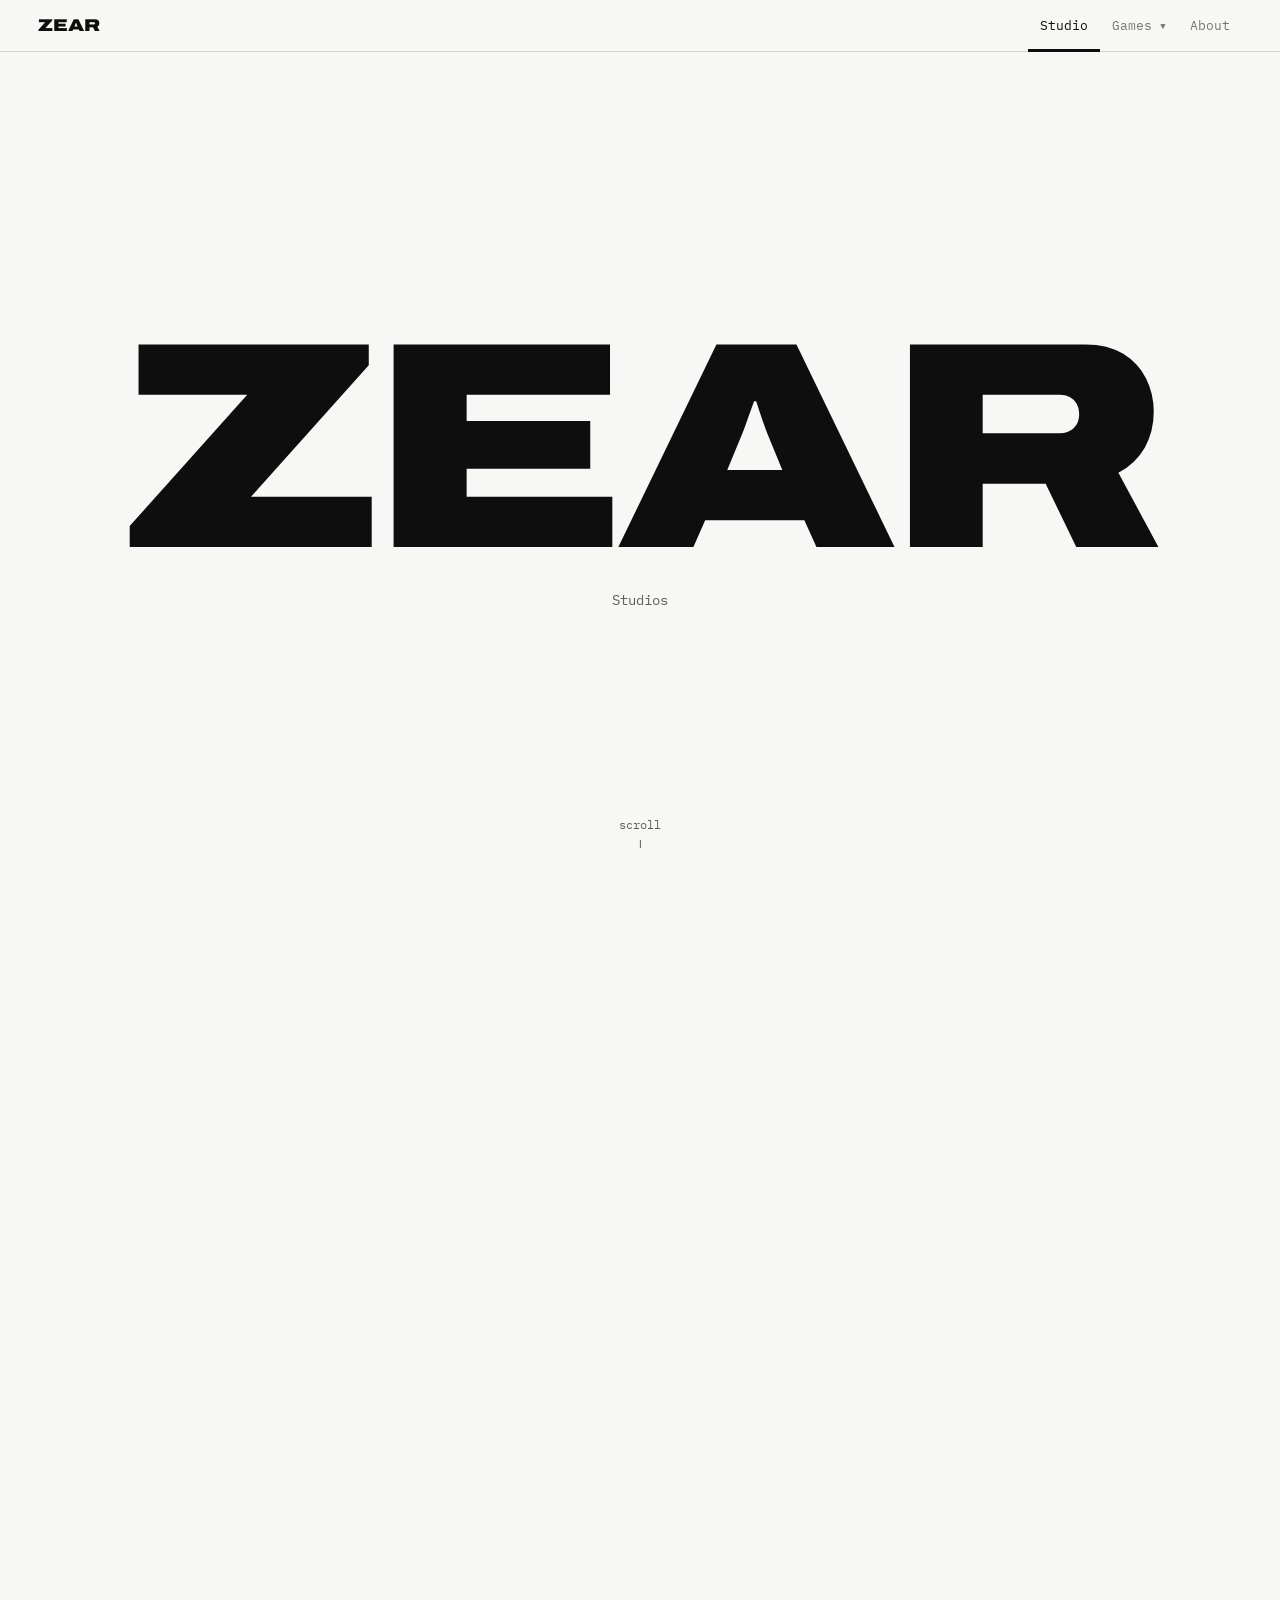
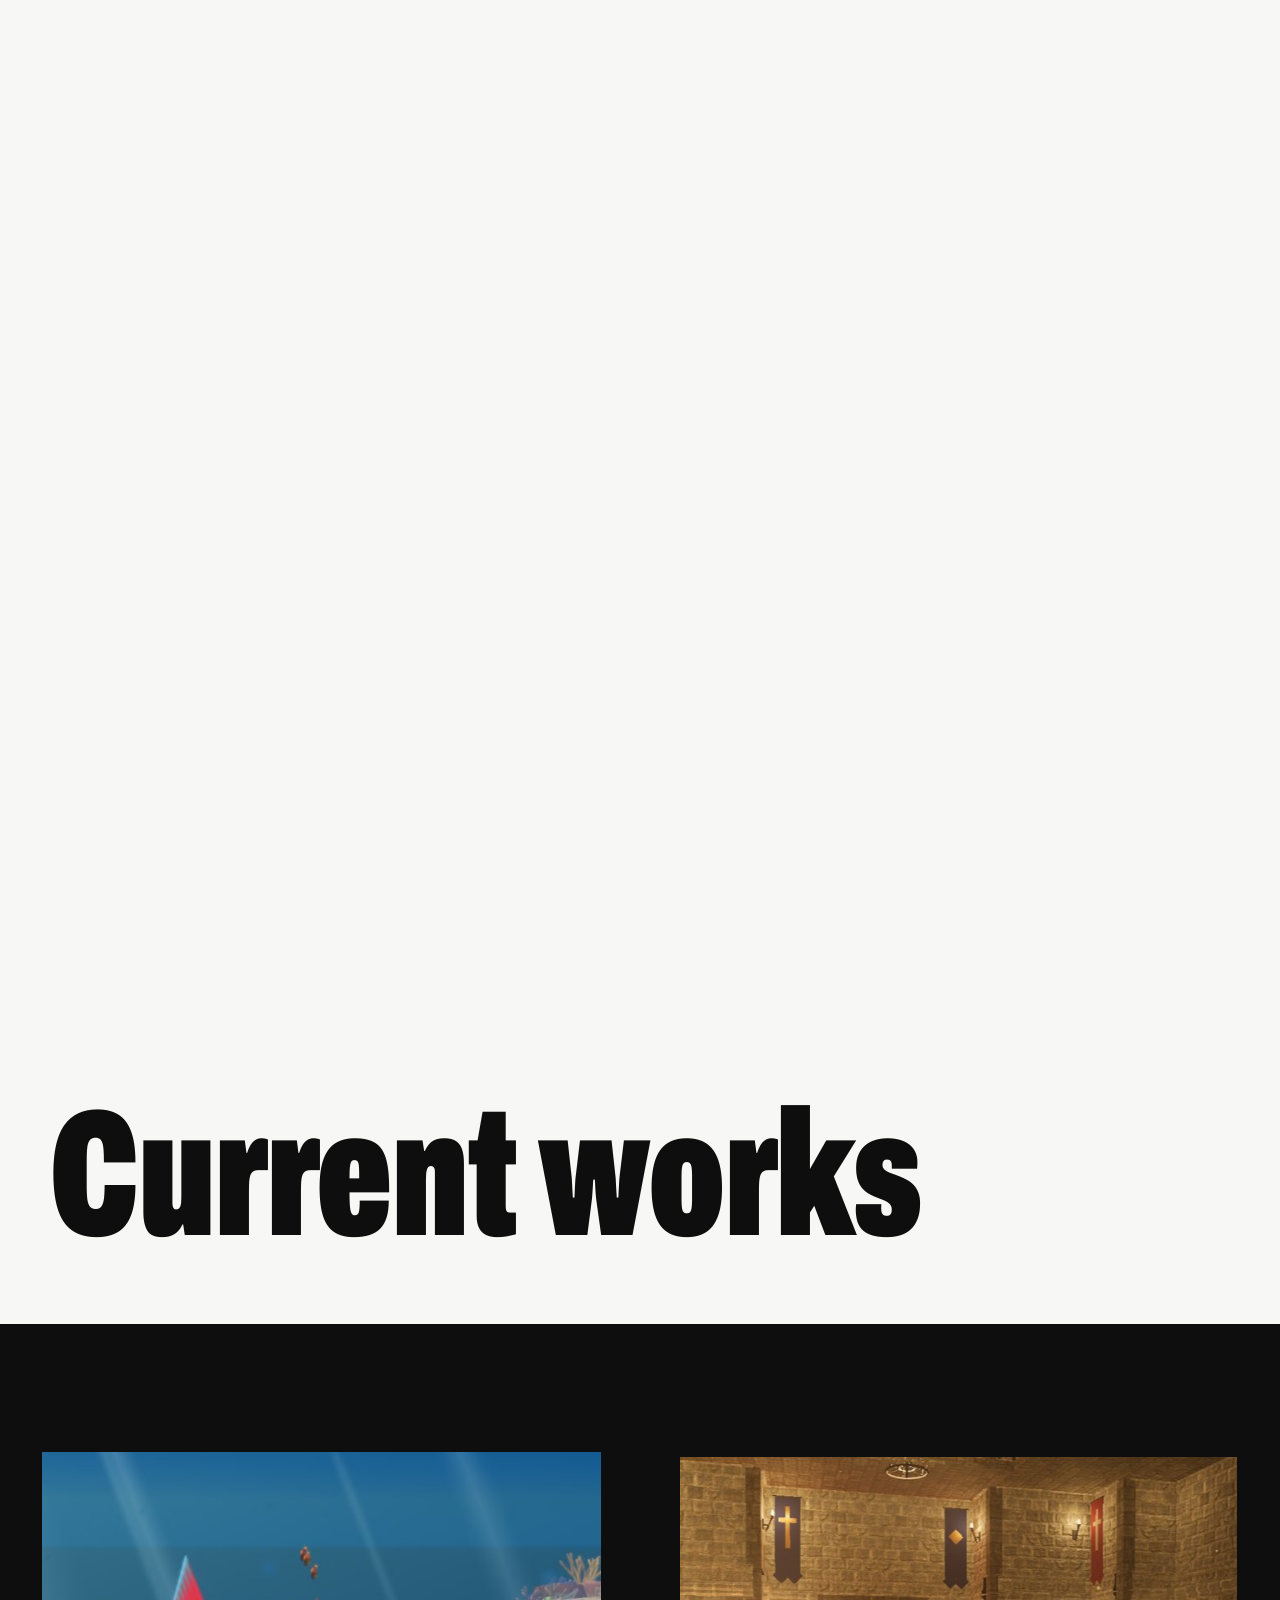
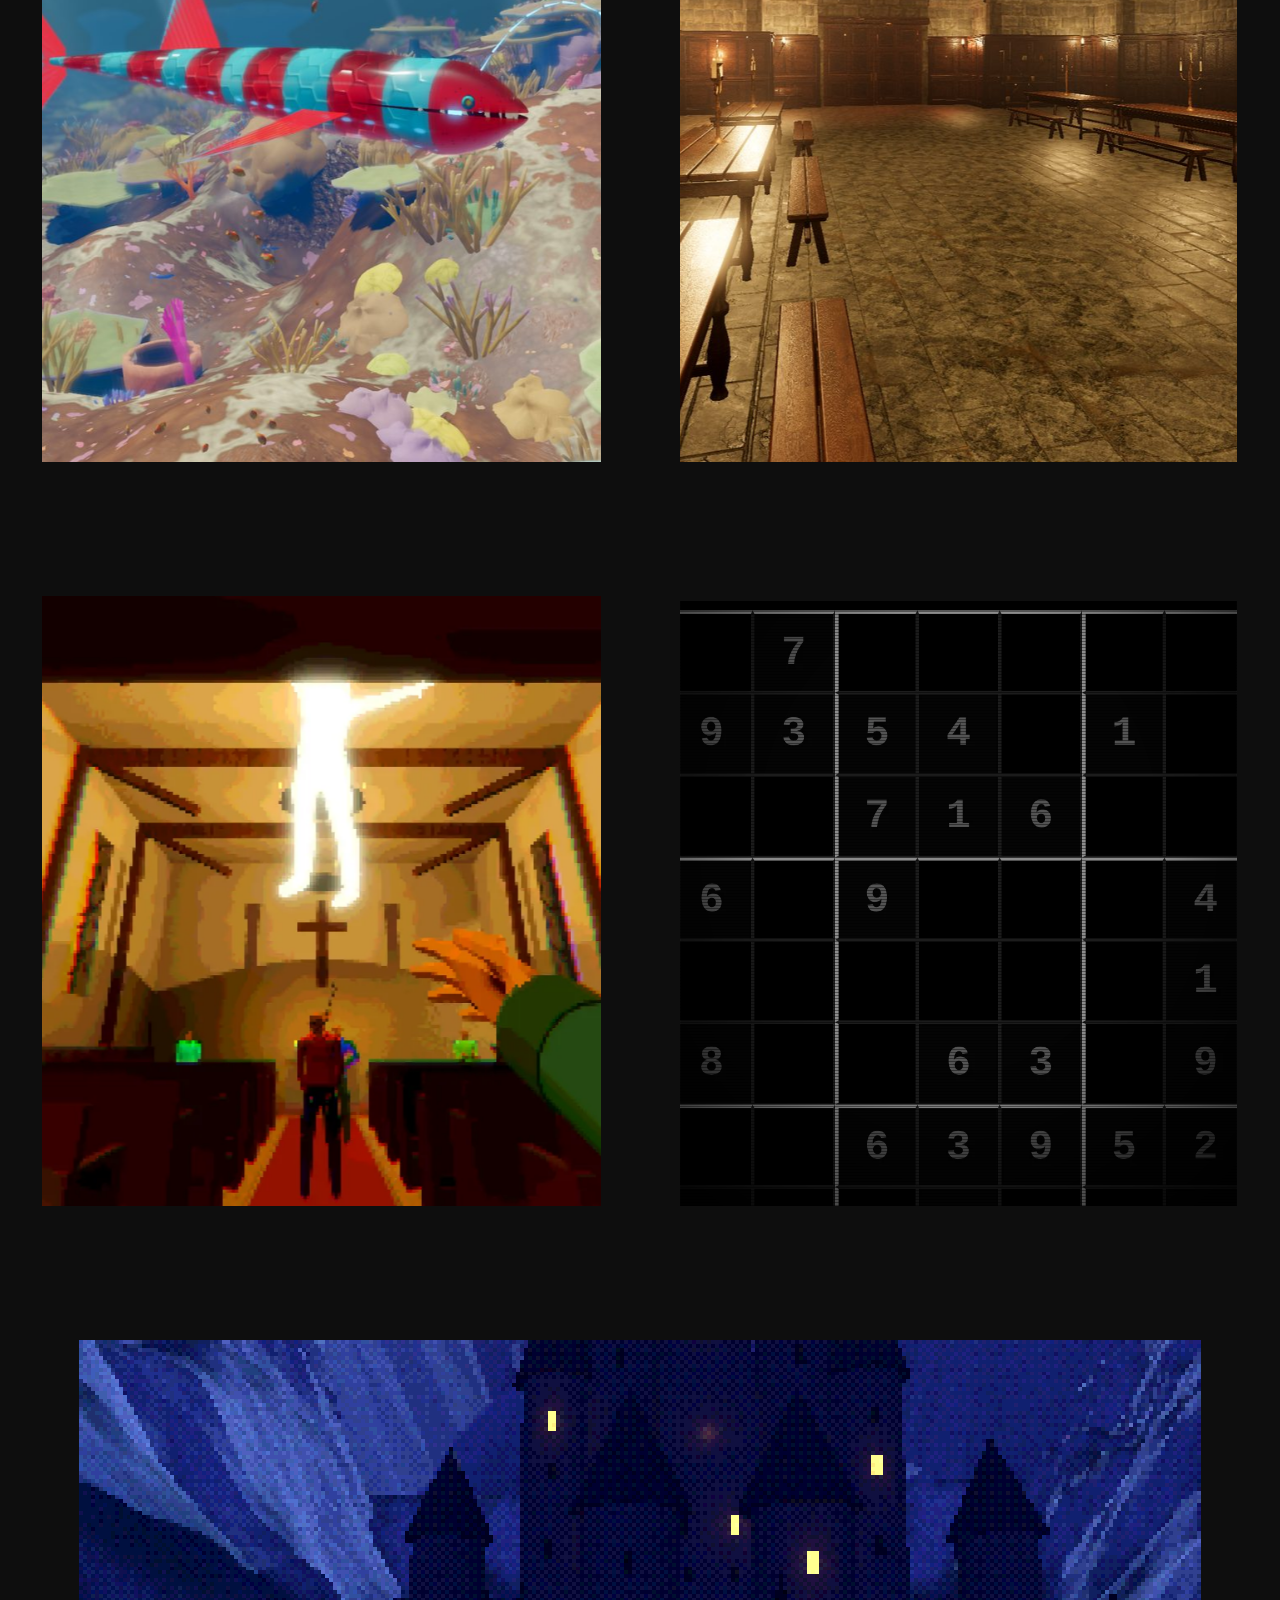
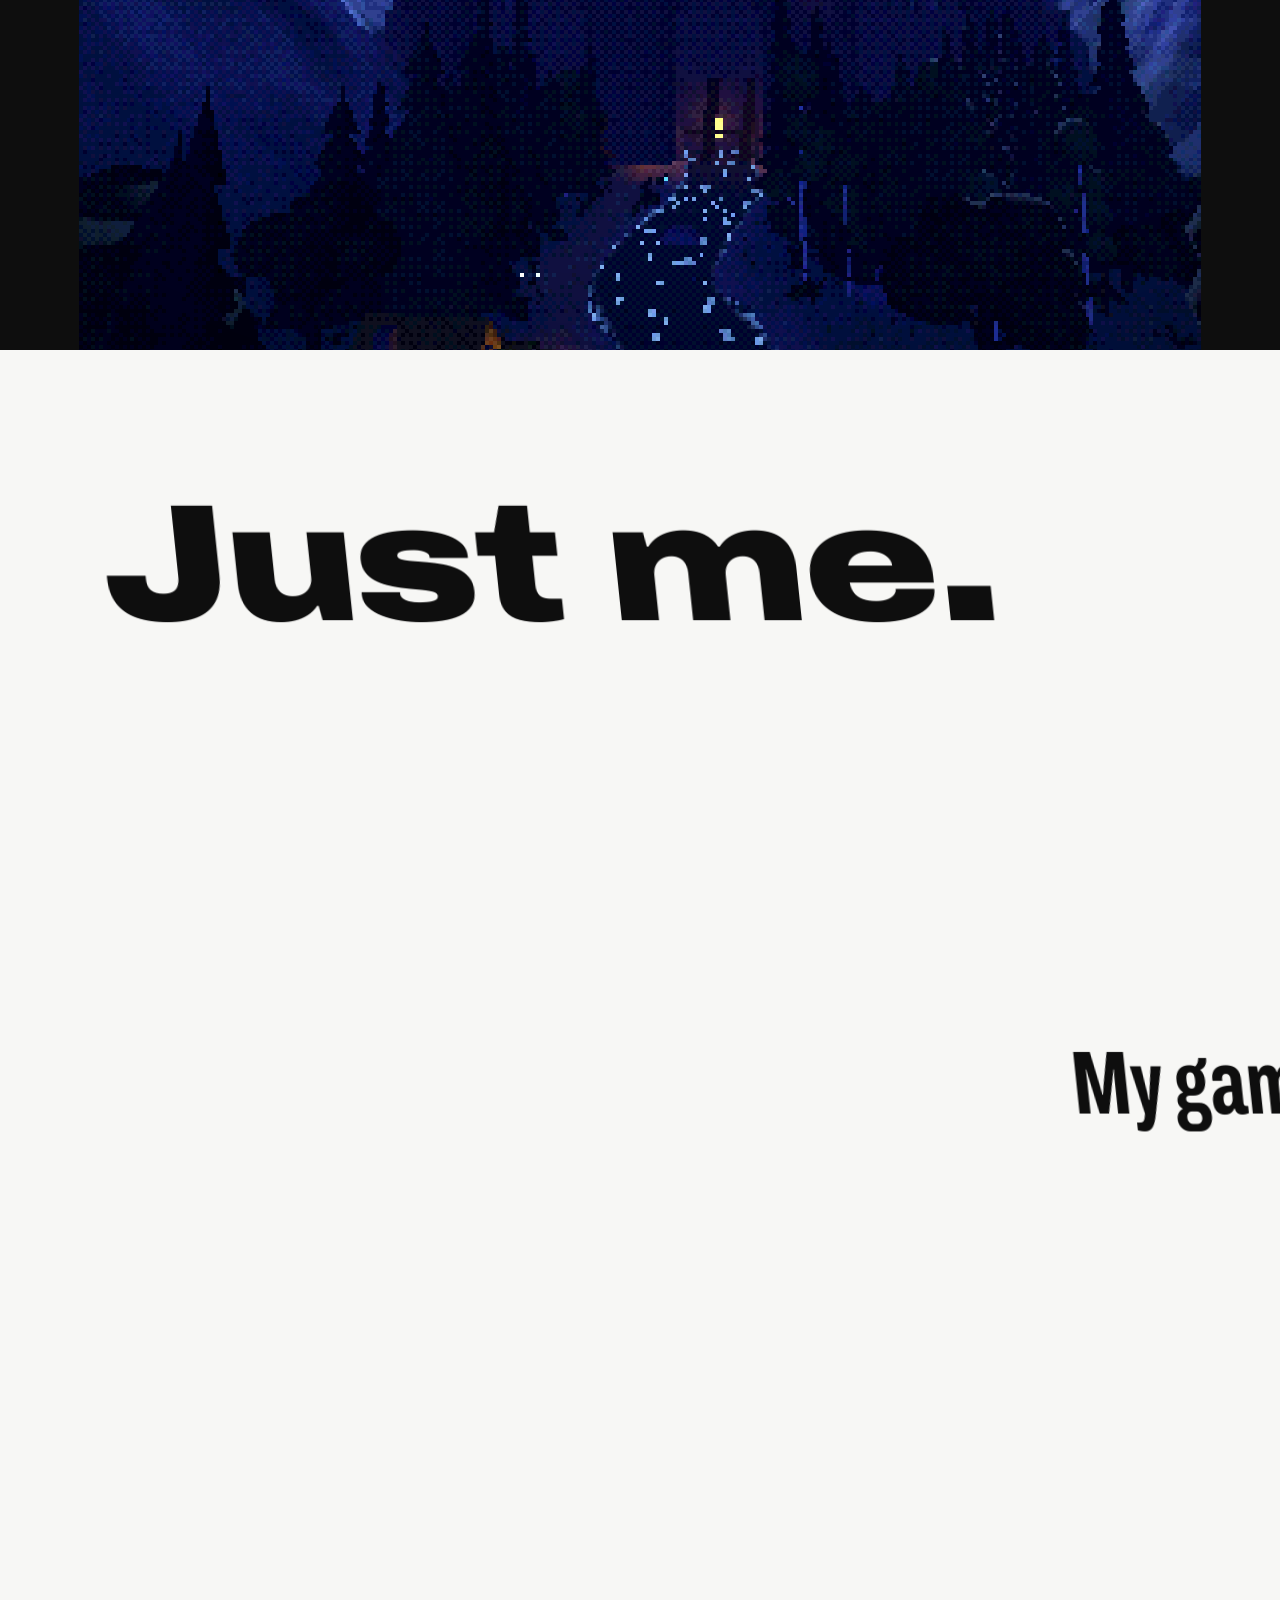
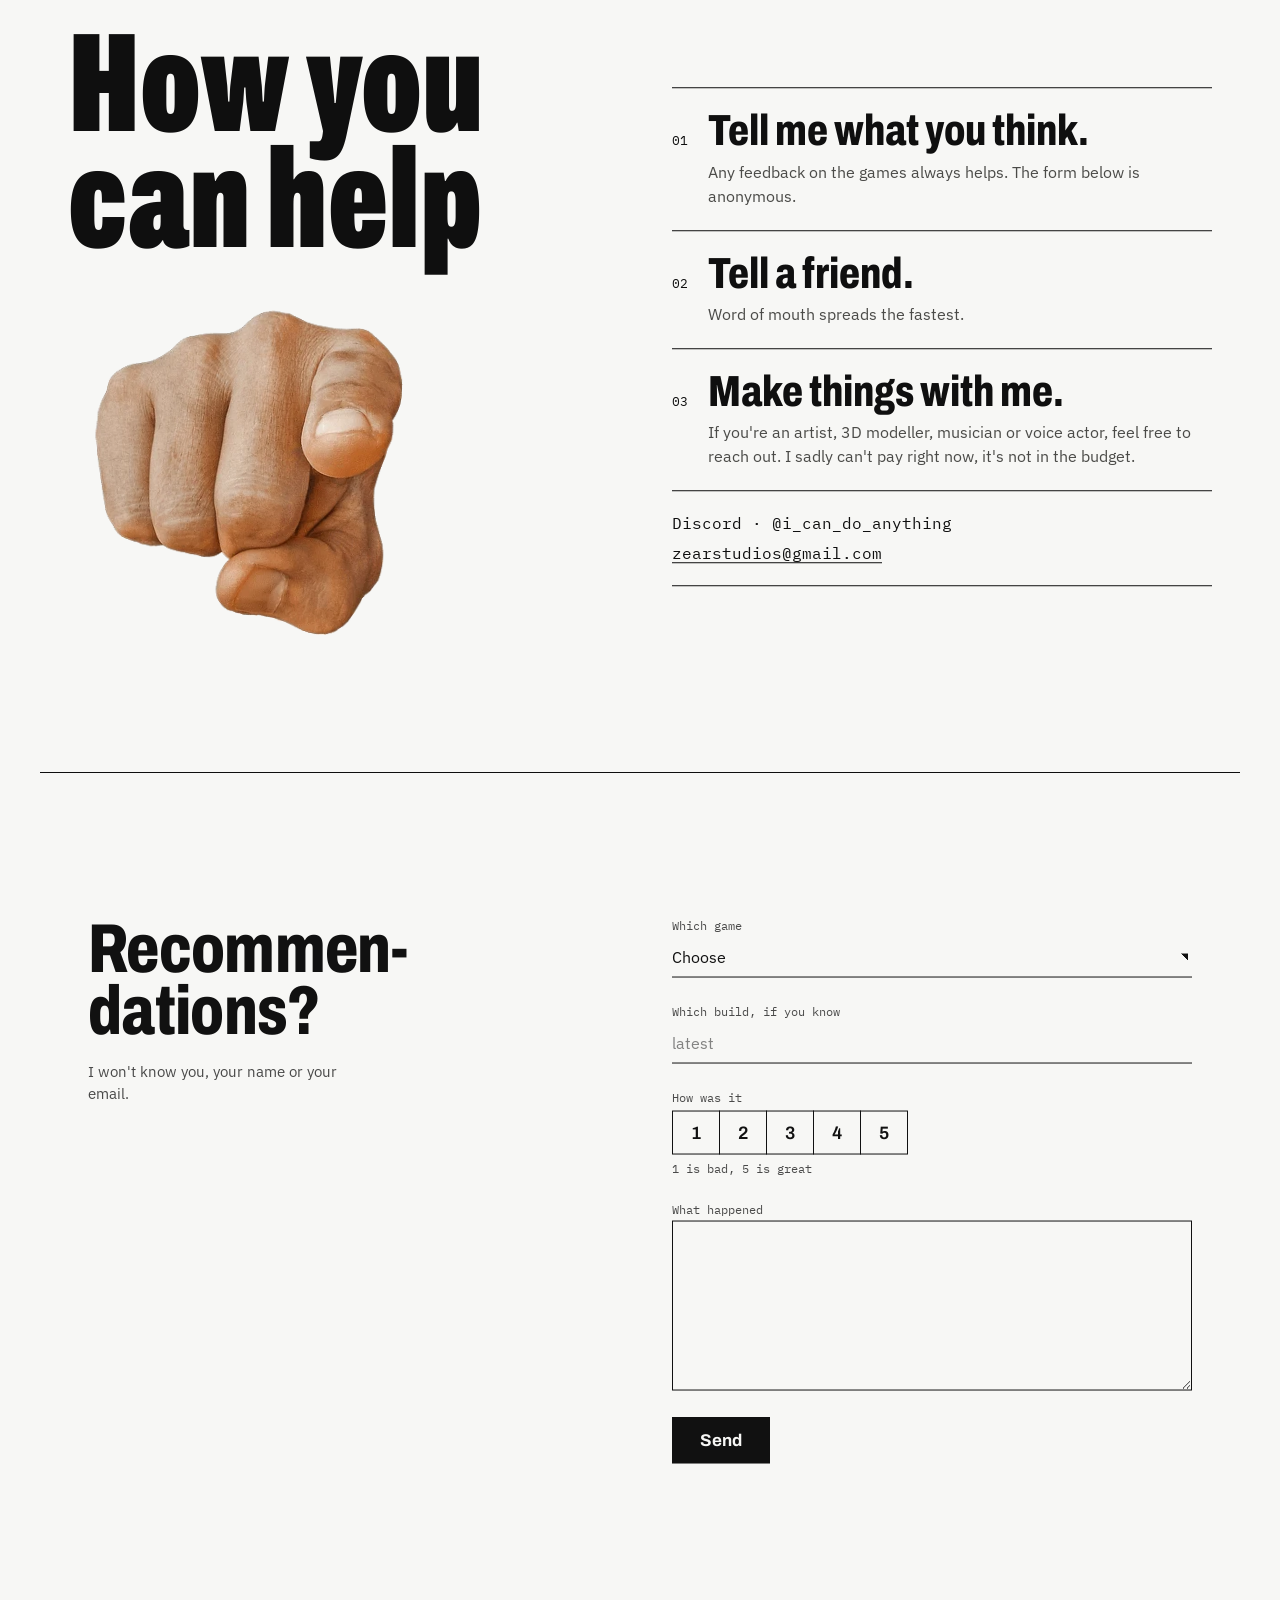
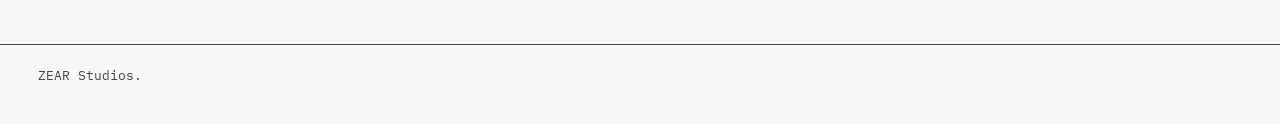
==== docs/index.html @ 10ebcf83 "Version the stylesheet and script links A browser holding an older app.js next to the new page could" ====
<!doctype html>
<html lang="en">
<head>
<meta charset="utf-8">
<meta name="viewport" content="width=device-width, initial-scale=1">
<title>ZEAR Studios</title>
<meta name="description" content="Playtest builds from ZEAR Studios: Hadal, One House Away From Home, Give Me Your Yoghurt, Ouroboros: Oculus and Once Upon a Moon.">
<link rel="preload" href="fonts/archivo-latin-wdth-wght-normal.woff2" as="font" type="font/woff2" crossorigin>
<link rel="stylesheet" href="css/site.css?v=7">
</head>
<body data-tab="zear">

<!-- ================= BAR ================= -->
<header class="bar">
  <a class="mark" href="#zear" data-goto="zear">ZEAR</a>
  <nav aria-label="Sections">
    <a href="#zear" data-goto="zear" data-link="zear">Studio</a>
    <div class="games">
      <button type="button" data-link="games" aria-haspopup="true" aria-expanded="false" aria-controls="games-menu">Games<span class="caret" aria-hidden="true">▼</span></button>
      <div class="menu" id="games-menu">
        <a href="#hadal" data-goto="hadal" data-item="hadal">
          <span class="m-hadal">Hadal</span>
          <span class="m-sub">Supergenetics.</span>
        </a>
        <a href="#ohafh" data-goto="ohafh" data-item="ohafh">
          <span class="m-ohafh">One House Away From Home</span>
          <span class="m-sub">What even is a home?</span>
        </a>
        <a href="#gmyy" data-goto="gmyy" data-item="gmyy">
          <span class="m-gmyy">Give Me Your Yoghurt</span>
          <span class="m-sub">Little Oak's Creek. Not done yet.</span>
        </a>
        <a href="#ouro" data-goto="ouro" data-item="ouro">
          <span class="m-ouro">OUROBOROS<span class="red"> : OCULUS</span></span>
          <span class="m-sub">Plays in your browser.</span>
        </a>
        <a href="#moon" data-goto="moon" data-item="moon">
          <span class="m-moon">Once Upon a <em>Moon</em></span>
          <span class="m-sub">Those AI slop dark fantasy tiktoks as a game</span>
        </a>
      </div>
    </div>
    <a href="#about" data-goto="about" data-link="about">About</a>
    <span class="ind" aria-hidden="true"></span>
  </nav>
</header>
<div class="wipe" aria-hidden="true"></div>

<main>

<!-- ======================================================================
     STUDIO
     ====================================================================== -->
<section class="tab" data-tab="zear">

  <!-- 1. giant word flies apart -->
  <div class="scene z-hero">
    <h1 class="z-word" aria-label="ZEAR"><span>Z</span><span>E</span><span>A</span><span>R</span></h1>
    <p class="z-sub">Studios</p>
    <p class="z-line" data-static><span>Maybe a bit <em>too zealous</em> in my ideas.</span></p>
    <div class="cue">scroll<div class="cue-line"></div></div>
  </div>

  <h2 class="z-works">Current works</h2>

  <!-- 2. the four doors -->
  <div class="z-doors">
    <a class="door door-h" href="#hadal" data-goto="hadal">
      <img class="door-img" src="assets/zear/Z-01.jpg" alt="An evolved hunter cruising over the coral reef">
      <span class="code">Z-01</span>
      <div class="dt">
        <span class="dt-name">Hadal</span>
        <span class="dt-sub">Supergenetics.<span class="arrow">→</span></span>
      </div>
    </a>
    <a class="door door-o" href="#ohafh" data-goto="ohafh">
      <img class="door-img" src="assets/zear/Z-02.jpg" alt="The core hall, three storeys of galleries">
      <span class="code">Z-02</span>
      <div class="dt">
        <span class="dt-name">One House Away From Home</span>
        <span class="dt-sub">What even is a home?<span class="arrow">→</span></span>
      </div>
    </a>
    <a class="door door-y" href="#gmyy" data-goto="gmyy">
      <img class="door-img" src="assets/zear/Z-03.webp" alt="An execute in the church: a thug hangs glowing in the aisle">
      <span class="code">Z-03</span>
      <div class="dt">
        <span class="dt-name">Give Me Your Yoghurt</span>
        <span class="dt-sub">Little Oak's Creek.<span class="arrow">→</span></span>
      </div>
    </a>
    <a class="door door-u" href="#ouro" data-goto="ouro">
      <img class="door-img" src="assets/zear/Z-04.webp" alt="Ouroboros: Oculus, floor 1 with the Eye watching">
      <div class="door-crt" aria-hidden="true"></div>
      <span class="code">● REC · Z-04</span>
      <div class="dt">
        <span class="dt-name">OUROBOROS <span class="red">: OCULUS</span></span>
        <span class="dt-sub">Numbers, numbers, NUMBERS!<span class="arrow">→</span></span>
      </div>
    </a>
    <a class="door door-m" href="#moon" data-goto="moon">
      <img class="door-img" src="assets/moon/Z-04.webp" alt="The keep in the north valley, the crescent moon behind its spires">
      <span class="code">Z-04</span>
      <div class="dt">
        <span class="dt-name">Once Upon a <em>Moon</em></span>
        <span class="dt-sub">Those AI slop dark fantasy tiktoks as a game<span class="arrow">→</span></span>
      </div>
    </a>
  </div>

  <!-- 3. sideways statements -->
  <div class="hs z-says">
    <div class="track">
      <div class="panel"><span data-skew>Just me.</span></div>
      <div class="panel"><span data-skew>My games.</span></div>
      <div class="panel"><span data-skew>Playtest builds, <em>for me.</em></span></div>
      <div class="panel"><span data-skew>The player's opinion is the one that matters.</span></div>
    </div>
  </div>

  <!-- 4. how you can help -->
  <div class="z-help">
    <div class="z-help-head">
      <h2 data-rise>How you can help</h2>
      <img class="fist" src="assets/zear/fist.webp" width="410" height="410" alt="A fist pointing straight at you">
    </div>
    <div class="z-help-list">
      <div class="help" data-rise>
        <span class="help-n">01</span>
        <div><span class="help-t">Tell me what you think.</span><span class="help-d">Any feedback on the games always helps. The form below is anonymous.</span></div>
      </div>
      <div class="help" data-rise>
        <span class="help-n">02</span>
        <div><span class="help-t">Tell a friend.</span><span class="help-d">Word of mouth spreads the fastest.</span></div>
      </div>
      <div class="help" data-rise>
        <span class="help-n">03</span>
        <div><span class="help-t">Make things with me.</span><span class="help-d">If you're an artist, 3D modeller, musician or voice actor, feel free to reach out. I sadly can't pay right now, it's not in the budget.</span></div>
      </div>
      <div class="help-contact" data-rise>
        <span>Discord · @i_can_do_anything</span>
        <!-- address is put together in app.js so scrapers don't find it in the markup -->
        <a data-mail="zearstudios|gmail.com" href="#zear">zearstudios (at) gmail.com</a>
      </div>
    </div>
  </div>

  <div class="feedback-slot" data-game=""></div>
</section>

<!-- ======================================================================
     HADAL
     ====================================================================== -->
<section class="tab" data-tab="hadal" hidden>

  <!-- 1. the dive -->
  <div class="scene h-dive">
    <canvas class="snow" aria-hidden="true"></canvas>
    <div class="depth" aria-hidden="true">
      <span class="depth-row"><span class="d-val">0</span><span class="d-unit">m</span></span>
      <span class="d-zone">surface</span>
    </div>
    <h1 class="h-title">Hadal</h1>
    <div class="h-lines">
      <p class="l1" data-static>You are a lab animal.</p>
      <p class="l2" data-static>With a <em>hypergene.</em></p>
    </div>
    <div class="cue">dive<div class="cue-line"></div></div>
  </div>

  <!-- 2. iris reveal -->
  <div class="scene h-iris">
    <div class="iris">
      <img class="iris-img" loading="lazy" src="assets/hadal/H-01.jpg" alt="An evolved hunter with a glowing lure just under the surface, seen from below">
    </div>
    <h2 class="iris-text">The world is alive too,<br><em>you know.</em></h2>
  </div>

  <!-- 3. mutation steps -->
  <div class="scene h-evolve">
    <div class="evo-copy">
      <span class="evo-label">Mutation</span>
      <div class="steps">
        <p class="s1" data-static>Start small.</p>
        <p class="s2" data-static>Level up.</p>
        <p class="s3" data-static>Keep going.</p>
        <p class="s4" data-static>The sky... well, the <span class="red">floor</span> is the limit.</p>
      </div>
      <div class="bar-rail"><i class="evo-fill"></i></div>
    </div>
    <div class="evo-stage">
      <img class="e1" loading="lazy" src="assets/hadal/H-03.jpg" alt="The starting hunter, 1.1 m">
      <img class="e2" loading="lazy" src="assets/hadal/H-04.jpg" alt="The same hunter after two mutations: sail fin and fangs">
      <img class="e3" loading="lazy" src="assets/hadal/H-05.jpg" alt="The same hunter after fifteen mutations">
      <span class="code">H-03 / 04 / 05</span>
    </div>
  </div>

  <!-- 4. stats and size bar -->
  <div class="h-stats">
    <div class="stat" data-rise><span class="stat-n" data-count="98">98</span><span class="stat-l">starter species</span></div>
    <div class="stat" data-rise><span class="stat-n" data-count="5">5</span><span class="stat-l">depth zones</span></div>
    <div class="stat" data-rise><span class="stat-n" data-count="3">3</span><span class="stat-l">mutations offered per level</span></div>
    <div class="scale">
      <div class="scale-end"><span>7 cm</span><span class="stat-l">smallest reef fish</span></div>
      <div class="bar-rail"><i class="scale-fill"></i></div>
      <div class="scale-end right"><span>a few hundred m</span><span class="stat-l">biggest predator</span></div>
      <p class="idgaf">It's cool, idgaf.</p>
      <figure class="shot wide" data-clip>
        <img loading="lazy" src="assets/hadal/H-16.webp" alt="A giant red-and-black centipede creature coiled around a rock spire in the dark, lit by blue glow">
        <span class="code">H-16</span>
      </figure>
    </div>
  </div>

  <!-- 5. zone gallery -->
  <div class="hs h-zones">
    <div class="track">
      <div class="panel"><span class="hs-title" data-skew>Five zones down.</span><span class="hs-note">Reef shelf to hadal trench.</span></div>
      <div class="panel">
        <img data-skew loading="lazy" src="assets/hadal/H-09.jpg" alt="Coral reef at 22 m">
        <div class="cap"><span class="cap-n">01</span><span>Sunlight zone</span><span class="dim">22 m</span><span class="cap-code">H-09</span></div>
      </div>
      <div class="panel">
        <img data-skew loading="lazy" src="assets/hadal/H-10.jpg" alt="Sea fans on a seamount at 590 m">
        <div class="cap"><span class="cap-n">02</span><span>Twilight zone</span><span class="dim">590 m</span><span class="cap-code">H-10</span></div>
      </div>
      <div class="panel">
        <img data-skew loading="lazy" src="assets/hadal/H-11.jpg" alt="Cold-water coral mounds at 1,560 m">
        <div class="cap"><span class="cap-n">03</span><span>Midnight zone</span><span class="dim">1,560 m</span><span class="cap-code">H-11</span></div>
      </div>
      <div class="panel">
        <img data-skew loading="lazy" src="assets/hadal/H-12.jpg" alt="A whale-fall graveyard at 4,990 m">
        <div class="cap"><span class="cap-n">04</span><span>Abyssal zone</span><span class="dim">4,990 m</span><span class="cap-code">H-12</span></div>
      </div>
      <div class="panel">
        <img data-skew loading="lazy" src="assets/hadal/H-13.jpg" alt="Black smokers on the trench floor at 10,780 m">
        <div class="cap"><span class="cap-n">05</span><span>Hadal zone</span><span class="dim">10,780 m</span><span class="cap-code">H-13</span></div>
      </div>
    </div>
  </div>

  <!-- 6. parallax pair -->
  <div class="h-pair">
    <div class="pair-a">
      <figure class="shot" data-clip><img loading="lazy" src="assets/hadal/H-14.jpg" alt="A 55 m Gigantodon lunging, jaws open, while the player dodges"><span class="code">H-14</span></figure>
      <p><b>Yes, I know, even more soulslike combat.</b></p>
    </div>
    <div class="pair-b">
      <figure class="shot tall" data-clip><img loading="lazy" src="assets/hadal/H-15.jpg" alt="The player leaping out of a rough sea"><span class="code">H-15</span></figure>
      <p><b>Storms are alive too, you know.</b> And so are the currents.</p>
    </div>
  </div>

  <!-- 7. access -->
  <div class="get">
    <p class="get-note" data-rise>Windows · macOS · Linux · playtest build</p>
    <a class="get-btn" data-request href="#hadal">Request access</a>
    <p class="get-how" data-rise>Builds are invite-only for now. Ask in the form below.</p>
  </div>

  <div class="feedback-slot" data-game="Hadal"></div>
</section>

<!-- ======================================================================
     ONE HOUSE AWAY FROM HOME
     ====================================================================== -->
<section class="tab" data-tab="ohafh" hidden>
  <div class="wall" aria-hidden="true"></div>

  <!-- 1. pixel crush -->
  <div class="scene o-crush">
    <canvas class="crush" data-src="assets/ohafh/O-02.jpg" aria-hidden="true"></canvas>
    <div class="crush-final" aria-hidden="true"></div>
    <div class="o-head">
      <p class="o-place" data-static>Graubünden, 1998</p>
      <h1 class="o-title" data-static>One House<br>Away From Home</h1>
      <p class="o-line" data-static>No need for high resolutions.</p>
    </div>
    <div class="cue">enter<div class="cue-line"></div></div>
  </div>

  <!-- 2. the castle -->
  <div class="o-castle">
    <div>
      <div class="o-stat" data-rise><span class="o-stat-n" data-count="15">15</span><span class="o-stat-l">buildings</span></div>
      <div class="o-stat" data-rise><span class="o-stat-n" data-count="228">228</span><span class="o-stat-l">rooms, all reachable</span></div>
      <p class="o-re8" data-rise>RE8, but it's all Dimitrescu.</p>
    </div>
    <figure class="o-mountain">
      <div class="o-moon" aria-hidden="true"></div>
      <img loading="lazy" src="assets/ohafh/O-12.webp" width="1920" height="1080" alt="The castle on its mountain at night, windows lit, forest below">
      <figcaption>Graubünden, from the valley.</figcaption>
    </figure>
  </div>

  <!-- 3. ammo -->
  <div class="scene o-ammo">
    <div class="rounds" aria-hidden="true"><i></i><i></i><i></i><i></i><i></i><i></i></div>
    <div class="ammo-lines">
      <p class="a1" data-static>Survive now?</p>
      <p class="a2" data-static>Or progress later?</p>
    </div>
  </div>

  <!-- 4. gallery -->
  <div class="hs o-gallery">
    <div class="track">
      <div class="panel"><span class="hs-title" data-skew>Travel through<br>history.</span></div>
      <div class="panel">
        <img data-skew loading="lazy" src="assets/ohafh/O-03.jpg" alt="The great hall, Gothic">
        <div class="cap"><span>Great hall</span><span>Gothic</span><span class="cap-code">O-03</span></div>
      </div>
      <div class="panel">
        <img data-skew loading="lazy" src="assets/ohafh/O-04.jpg" alt="The old chapel, Romanesque">
        <div class="cap"><span>Old chapel</span><span>Romanesque</span><span class="cap-code">O-04</span></div>
      </div>
      <div class="panel">
        <img data-skew loading="lazy" src="assets/ohafh/O-06.jpg" alt="Burial galleries cut into the rock">
        <div class="cap"><span>West gallery</span><span>burial galleries in the rock</span><span class="cap-code">O-06</span></div>
      </div>
      <div class="panel">
        <img data-skew loading="lazy" src="assets/ohafh/O-07.jpg" alt="The cloister walk at night">
        <div class="cap"><span>Cloister ward</span><span>the cloister walk</span><span class="cap-code">O-07</span></div>
      </div>
      <div class="panel">
        <img data-skew loading="lazy" src="assets/ohafh/O-08.jpg" alt="The 1920s guest wing lounge">
        <div class="cap"><span>Guest wing</span><span>1920s lounge</span><span class="cap-code">O-08</span></div>
      </div>
    </div>
  </div>

  <!-- 5. two features -->
  <div class="o-features">
    <div>
      <figure class="shot portrait o-nozombie" data-clip><span>I haven't coded zombies yet :/</span></figure>
      <p data-rise>Zombies hear you, every noise has a type, and they react to it.</p>
    </div>
    <div>
      <figure class="shot portrait" data-clip><img loading="lazy" src="assets/ohafh/O-11.jpg" alt="The map screen: floor plan of the guest wing"><span class="code">O-11</span></figure>
      <p data-rise>A proper map, Resident Evil style.</p>
    </div>
  </div>

  <div class="o-status">
    <p data-rise>It's early, the HUD is a placeholder, there's no terrain around the castle yet, some doors go nowhere, and there isn't much enemy or story content.</p>
  </div>

  <!-- 6. download -->
  <div class="get" data-builds="ohafh">
    <p class="get-note" data-rise>Windows · macOS · Linux · playtest build 0.3</p>
    <a class="get-btn" href="https://github.com/VoidR34ver/ZEAR-Productions/releases/tag/ohafh-latest">Download</a>
    <div class="picker" hidden></div>
    <p class="get-how" data-rise>Pick the zip for your system, unzip it, run it.</p>
  </div>

  <div class="feedback-slot" data-game="One House Away From Home"></div>
</section>

<!-- ======================================================================
     GIVE ME YOUR YOGHURT
     ====================================================================== -->
<section class="tab" data-tab="gmyy" hidden>

  <!-- 1. foil lid peels -->
  <div class="scene y-lid">
    <img loading="lazy" src="assets/gmyy/Y-01.webp" alt="Main Street, Little Oak's Creek, at the hazy end of the afternoon, finger gun out">
    <canvas class="foil" aria-hidden="true"></canvas>
    <h1 class="sr-only">Give Me Your Yoghurt</h1>
    <p class="y-hero-line y-shout" data-static>A finger gun.<br>A town. A lot of yoghurt.</p>
  </div>

  <!-- 2. the O is a porthole -->
  <div class="scene y-hook">
    <div class="y-stack" role="img" aria-label="Give me your yoghurt">
      <span>Give</span>
      <span>me</span>
      <span>your</span>
      <span>Y<span class="y-o"></span>GHURT</span>
    </div>
    <div class="y-hook-full" role="img" aria-label="A thug goes off as yoghurt"></div>
    <p class="y-hook-line y-shout" data-static>Yes, they go off as yoghurt.</p>
  </div>

  <!-- 3. spoon steps -->
  <div class="scene y-spoon">
    <div class="y-how">
      <div class="y-cup" aria-hidden="true">
        <div class="y-cup-lid"></div>
        <div class="y-cup-body">
          <div class="y-cup-in"><div class="y-fill"></div></div>
          <div class="y-cup-label">YOGHURT · 150 G</div>
        </div>
      </div>
      <div>
        <span class="doto">DIRECTIONS FOR USE</span>
        <div class="y-steps">
          <div class="ys1" data-static><p class="y-step-t">Shoot.</p><p class="y-step-d">Yoghurt shots, straight from your finger.</p></div>
          <div class="ys2" data-static><p class="y-step-t">Execute.</p><p class="y-step-d">Fill the epic bar, then lift one into the sky.</p></div>
          <div class="ys3" data-static><p class="y-step-t">Burst.</p><p class="y-step-d">He goes off as yoghurt. Your bar refills.</p></div>
        </div>
      </div>
    </div>
    <div class="y-stage">
      <img class="y1" loading="lazy" src="assets/gmyy/Y-03.webp" alt="A yoghurt shot leaves your finger at three thugs on the front lawn">
      <img class="y2" loading="lazy" src="assets/gmyy/Y-04.webp" alt="With the epic bar full, a thug is lifted white-hot into the sky">
      <img class="y3" loading="lazy" src="assets/gmyy/Y-05.webp" alt="He goes off as yoghurt">
      <span class="code">Y-03 / 04 / 05</span>
    </div>
  </div>

  <!-- 4. nutrition label -->
  <div class="y-nutrition">
    <div class="y-label" data-rise>
      <h2>Nutrition information</h2>
      <p class="y-per">Per town, so far</p>
      <div class="y-rule thick"></div>
      <div class="y-row"><span>Tasks a day</span><span data-count="25">25</span></div>
      <div class="y-row"><span>Tasks in the pool</span><span data-count="168">168</span></div>
      <div class="y-row"><span>Townsfolk</span><span data-count="18">18</span></div>
      <div class="y-row"><span>Enemies, in 4 gangs</span><span data-count="17">17</span></div>
      <div class="y-row"><span>Buildings to enter</span><span data-count="19">19</span></div>
      <div class="y-row"><span>Doors</span><span data-count="32">32</span></div>
      <div class="y-row"><span>Ranks, F to Y</span><span data-count="7">7</span></div>
      <div class="y-rule"></div>
      <p class="y-contains">Contains: milk.</p>
    </div>
  </div>

  <!-- 5. the chilled aisle -->
  <div class="hs y-aisle">
    <div class="y-aisle-sign" aria-hidden="true">CHILLED · KEEP BELOW 5°C · DAIRY</div>
    <div class="y-aisle-glow" aria-hidden="true"></div>
    <div class="track">
      <div class="panel y-aisle-head"><span class="hs-title" data-skew>Little Oak's<br>Creek.</span><span class="doto">AISLE 3 · CHILLED</span></div>

      <div class="panel fridge">
        <div class="fridge-top"><span>The diner</span></div>
        <div class="fridge-glass" data-skew>
          <div class="fridge-lamp" aria-hidden="true"></div>
          <div class="fridge-rack" aria-hidden="true"></div>
          <div class="fridge-item"><div>
            <img loading="lazy" src="assets/gmyy/Y-06.webp" alt="The diner: checker floor, chrome counter, red stools">
            <div class="fridge-band"><span>GIVE ME YOUR YOGHURT</span><span>Y-06</span></div>
          </div></div>
          <div class="fridge-shelf" aria-hidden="true"></div>
          <div class="fridge-price"><span>The diner</span><span>0.00</span></div>
          <div class="fridge-shine" aria-hidden="true"></div>
          <div class="fridge-frost" aria-hidden="true"></div>
          <div class="fridge-handle" aria-hidden="true"></div>
        </div>
        <div class="fridge-foot"><span class="fridge-temp">3°C</span><span>AISLE 3 · DOOR 1</span></div>
      </div>

      <div class="panel fridge">
        <div class="fridge-top"><span>The stone church</span></div>
        <div class="fridge-glass" data-skew>
          <div class="fridge-lamp" aria-hidden="true"></div>
          <div class="fridge-rack" aria-hidden="true"></div>
          <div class="fridge-item"><div>
            <img loading="lazy" src="assets/gmyy/Y-07.webp" alt="The stone church on Main Street, grocery behind it">
            <div class="fridge-band"><span>GIVE ME YOUR YOGHURT</span><span>Y-07</span></div>
          </div></div>
          <div class="fridge-shelf" aria-hidden="true"></div>
          <div class="fridge-price"><span>The stone church</span><span>0.00</span></div>
          <div class="fridge-shine" aria-hidden="true"></div>
          <div class="fridge-frost" aria-hidden="true"></div>
          <div class="fridge-handle" aria-hidden="true"></div>
        </div>
        <div class="fridge-foot"><span class="fridge-temp">3°C</span><span>AISLE 3 · DOOR 2</span></div>
      </div>

      <div class="panel fridge">
        <div class="fridge-top"><span>The witch's cottage</span></div>
        <div class="fridge-glass" data-skew>
          <div class="fridge-lamp" aria-hidden="true"></div>
          <div class="fridge-rack" aria-hidden="true"></div>
          <div class="fridge-item"><div>
            <img loading="lazy" src="assets/gmyy/Y-08.webp" alt="The witch's cottage in the woods, cauldron bubbling">
            <div class="fridge-band"><span>GIVE ME YOUR YOGHURT</span><span>Y-08</span></div>
          </div></div>
          <div class="fridge-shelf" aria-hidden="true"></div>
          <div class="fridge-price"><span>The witch's cottage</span><span>0.00</span></div>
          <div class="fridge-shine" aria-hidden="true"></div>
          <div class="fridge-frost" aria-hidden="true"></div>
          <div class="fridge-handle" aria-hidden="true"></div>
        </div>
        <div class="fridge-foot"><span class="fridge-temp">3°C</span><span>AISLE 3 · DOOR 3</span></div>
      </div>

      <div class="panel fridge">
        <div class="fridge-top"><span>Dairy aisle</span></div>
        <div class="fridge-glass" data-skew>
          <div class="fridge-lamp" aria-hidden="true"></div>
          <div class="fridge-rack" aria-hidden="true"></div>
          <div class="fridge-item"><div>
            <img loading="lazy" src="assets/gmyy/Y-09.webp" alt="The grocery store's dairy aisle">
            <div class="fridge-band"><span>GIVE ME YOUR YOGHURT</span><span>Y-09</span></div>
          </div></div>
          <div class="fridge-shelf" aria-hidden="true"></div>
          <div class="fridge-price"><span>Dairy aisle</span><span>0.00</span></div>
          <div class="fridge-shine" aria-hidden="true"></div>
          <div class="fridge-frost" aria-hidden="true"></div>
          <div class="fridge-handle" aria-hidden="true"></div>
        </div>
        <div class="fridge-foot"><span class="fridge-temp">3°C</span><span>AISLE 3 · DOOR 4</span></div>
      </div>

      <div class="panel fridge">
        <div class="fridge-top"><span>The stone circle</span></div>
        <div class="fridge-glass" data-skew>
          <div class="fridge-lamp" aria-hidden="true"></div>
          <div class="fridge-rack" aria-hidden="true"></div>
          <div class="fridge-item"><div>
            <img loading="lazy" src="assets/gmyy/Y-10.webp" alt="The stone circle with the sun through the trilithon">
            <div class="fridge-band"><span>GIVE ME YOUR YOGHURT</span><span>Y-10</span></div>
          </div></div>
          <div class="fridge-shelf" aria-hidden="true"></div>
          <div class="fridge-price"><span>The stone circle</span><span>0.00</span></div>
          <div class="fridge-shine" aria-hidden="true"></div>
          <div class="fridge-frost" aria-hidden="true"></div>
          <div class="fridge-handle" aria-hidden="true"></div>
        </div>
        <div class="fridge-foot"><span class="fridge-temp">3°C</span><span>AISLE 3 · DOOR 5</span></div>
      </div>
    </div>
  </div>

  <!-- 6. stickers -->
  <div class="y-stickers">
    <div class="sticker">
      <img loading="lazy" src="assets/gmyy/UI-02.webp" alt="The Tab clipboard with the day's 25 tasks">
      <div class="burst">25 jobs a day. Pin one.</div>
    </div>
    <div class="sticker">
      <img loading="lazy" src="assets/gmyy/UI-03.webp" alt="The end-of-day rank screen">
      <div class="burst">Then bed. Then a rank.</div>
    </div>
  </div>

  <div class="y-status">
    <p class="doto" data-rise>BEST BEFORE: NOT YET BUILT · PLAYTEST · LOT 4.7.2</p>
    <p data-rise>It's early, there's no main menu, no tutorial and no build yet.</p>
  </div>

  <!-- 7. price tag -->
  <div class="y-get">
    <div class="y-tag" role="img" aria-label="Coming soon"><span class="y-tag-hole" aria-hidden="true"></span><span>Coming soon</span></div>
    <p data-rise>Free · no build yet · playtest build when there is one</p>
  </div>

  <div class="feedback-slot" data-game="Give Me Your Yoghurt"></div>
</section>

<!-- ======================================================================
     OUROBOROS: OCULUS
     ====================================================================== -->
<section class="tab" data-tab="ouro" hidden>
  <div class="crt" aria-hidden="true"></div>
  <div class="crt-roll" aria-hidden="true"></div>
  <div class="o-hud" aria-hidden="true">
    <div class="o-hud-top"><span><span class="o-rec">●</span> REC · SUBJECT 0451 · OBSERVED</span><span class="o-clock">00:00:00:00</span></div>
    <span class="o-pos">LOC 0000 · 0000</span>
    <span class="o-sees">THE EYE SEES ALL</span>
    <div class="o-hud-frame"></div>
  </div>
  <div class="o-corner" aria-hidden="true">
    <div class="eye" data-eye="corner">
      <div class="lid t"></div>
      <div class="sclera"><div class="iris-dot"><i></i><b></b></div></div>
      <div class="lid b"></div>
    </div>
  </div>

  <!-- 1. the eye opens -->
  <div class="scene o-hero">
    <div class="eye" data-eye="hero" aria-hidden="true">
      <div class="lid t"></div>
      <div class="sclera"><div class="iris-dot"><i></i><b></b></div></div>
      <div class="lid b"></div>
    </div>
    <div class="o-name">
      <h1 class="o-title-type" aria-label="Ouroboros: Oculus"><span class="o-t1"></span><span class="o-t2"></span></h1>
    </div>
    <p class="o-says whisper">you are here.</p>
  </div>

  <!-- 2. directives -->
  <div class="o-directives">
    <div data-rise><span class="o-dir">DIRECTIVE 01</span><p class="o-big">Sudoku.</p></div>
    <div data-rise><span class="o-dir">DIRECTIVE 02</span><p>Every cell has ONE correct digit.</p></div>
    <div data-rise><span class="o-dir">DIRECTIVE 03</span><p>Anything else costs a <span class="red">Flicker</span>.</p></div>
    <div data-rise><span class="o-dir">DIRECTIVE 04</span><p>Precision.</p><p class="whisper">obey.</p></div>
  </div>

  <div class="o-ticker-wrap" aria-hidden="true">
    <div class="o-ticker">PRECISION IS FREEDOM · ERRORS ARE RECORDED · THE EYE SEES ALL · OBEY · DO NOT GUESS · EVERY CELL IS WATCHED · PRECISION IS FREEDOM · ERRORS ARE RECORDED · THE EYE SEES ALL · OBEY · DO NOT GUESS · EVERY CELL IS WATCHED · </div>
  </div>

  <!-- 3. score cascade -->
  <div class="scene o-score">
    <p class="o-score-head">C H I P S &nbsp;× &nbsp;M U L T</p>
    <div class="o-rowgrid" aria-hidden="true">
      <div class="o-cell"><span>5</span></div>
      <div class="o-cell"><span class="o-dig">9</span></div>
      <div class="o-cell"><span>2</span></div>
      <div class="o-cell"><span class="o-dig">7</span></div>
      <div class="o-cell"><span>6</span></div>
      <div class="o-cell"><span class="o-dig">8</span></div>
      <div class="o-cell"><span class="o-dig">4</span></div>
      <div class="o-cell"><span>3</span></div>
      <div class="o-cell"><span class="o-dig">1</span></div>
    </div>
    <div class="chips">
      <span class="chip" style="--c:#FFCC00">ROW</span><span class="chip" style="--c:#00CCFF">COLUMN</span><span class="chip" style="--c:#CC66FF">BOX</span><span class="chip" style="--c:#FFFFFF">TRIPLE SIGHT</span><span class="chip chip-red" style="--c:#FF0000">OUROBOROS</span>
    </div>
    <p class="o-sum">+<span class="o-total">0</span></p>
    <div class="o-murmur">
      <p class="o-m1 whisper" data-static>chain them.</p>
      <p class="o-m2 whisper" data-static>....good.</p>
    </div>
  </div>

  <!-- 4. the weeping eye -->
  <div class="scene o-weep">
    <div class="o-weep-eye">
      <div class="eye" data-eye="weep" aria-hidden="true">
        <div class="lid t"></div>
        <div class="sclera"><div class="iris-dot"><i></i><b></b></div></div>
        <div class="lid b"></div>
      </div>
      <div class="o-tears" aria-hidden="true"></div>
    </div>
    <div class="o-weep-lines">
      <p data-static>i'm sorry.</p>
      <p data-static>forgive me.</p>
      <p data-static>you don't deserve this.</p>
      <p data-static>...take this, please.</p>
    </div>
  </div>

  <!-- 5. merchant -->
  <div class="hs o-shop">
    <div class="track">
      <div class="panel o-shop-head"><span class="hs-title" data-skew>MERCHANT</span><span class="whisper">spend wisely.</span></div>
      <div class="panel item"><div class="item-head" data-skew><span>BLOOD PACT</span><span class="price">6 ◆</span></div><span class="item-fx">Lose 1 Flicker. Gain ×2 mult for this floor.</span></div>
      <div class="panel item"><div class="item-head" data-skew><span>THIRD EYE</span><span class="price">16 ◆</span></div><span class="item-fx">Every 7th placement scores ×3.</span></div>
      <div class="panel item"><div class="item-head" data-skew><span>HOLLOW CROWN</span><span class="price">22 ◆</span></div><span class="item-fx">Empty cells at floor end each give +50 chips.</span></div>
      <div class="panel item"><div class="item-head" data-skew><span>THE PATIENT</span><span class="price">24 ◆</span></div><span class="item-fx">+1 mult for each empty row remaining at floor end.</span></div>
      <div class="panel item"><div class="item-head" data-skew><span>THE UNBLINKING</span><span class="price">25 ◆</span></div><span class="item-fx">First placement each floor scores ×5.</span></div>
      <div class="panel item"><div class="item-head" data-skew><span>VOID PACT</span><span class="price">30 ◆</span></div><span class="item-fx">All mult ×3. But lose 25% score on floor start.</span></div>
      <div class="panel item"><div class="item-head" data-skew><span>OUROBOROS</span><span class="price">32 ◆</span></div><span class="item-fx">When you complete a row, its mult bonus also applies to the matching column.</span></div>
    </div>
  </div>

  <!-- 6. play it -->
  <div class="o-play">
    <p class="whisper" data-rise>we meet.</p>
    <div class="o-frame" data-rise>
      <iframe loading="lazy" src="play/ouroboros-oculus.html" title="Ouroboros: Oculus, playable"></iframe>
    </div>
    <p class="o-play-note" data-rise>Old prototype · plays in your browser · progress saves on this device</p>
    <a class="o-full" data-rise href="play/ouroboros-oculus.html" target="_blank" rel="noopener"><span class="wide-only">OPEN FULL SCREEN</span><span class="narrow-only">PLAY FULL SCREEN</span></a>
  </div>

  <div class="o-old">
    <p class="whisper" data-rise>an old prototype. definitely not finished.</p>
  </div>

  <div class="feedback-slot" data-game="Ouroboros: Oculus"></div>
</section>

<!-- ======================================================================
     ONCE UPON A MOON
     ====================================================================== -->
<section class="tab" data-tab="moon" hidden>

  <!-- 1. looking up through the moon hole -->
  <div class="scene m-hero">
    <canvas class="m-sky" aria-hidden="true"></canvas>
    <div class="m-title">
      <h1>Once Upon<br>a <em>Moon</em></h1>
      <p>In design · no build yet</p>
    </div>
    <div class="cue">scroll<div class="cue-line"></div></div>
  </div>

  <!-- 2. dream lines -->
  <div class="scene m-dream">
    <img class="pix" loading="lazy" src="assets/moon/M-01.webp" alt="">
    <div class="m-veil" aria-hidden="true"></div>
    <div class="m-dream-lines">
      <p data-static>The world is a dream.</p>
      <p data-static>It has gone on far too long.</p>
      <p data-static>Someone has to wake it.</p>
    </div>
  </div>

  <!-- 3. the north valley -->
  <div class="scene m-hollow">
    <img class="m-wide pix" loading="lazy" src="assets/moon/M-22.webp" alt="The whole north valley from high above the tunnel">
    <div class="m-shade" aria-hidden="true"></div>
    <div class="m-hollow-in">
      <div class="m-copy">
        <span class="m-label">The only valley built so far</span>
        <h2>The North Valley</h2>
        <p>A village, a river, and a keep at the far end.</p>
      </div>
      <div class="m-cards">
        <figure class="m-card">
          <img class="pix" loading="lazy" src="assets/moon/M-16.webp" alt="Looking up at the keep from the road, lit windows and portcullis">
          <figcaption>The keep, with a few windows still <span class="warm">lit</span>.</figcaption>
        </figure>
        <figure class="m-card">
          <img class="pix" loading="lazy" src="assets/moon/M-19.webp" alt="The village well and a lit window under the moon">
          <figcaption>The well in the middle of the village.</figcaption>
        </figure>
        <figure class="m-card">
          <img class="pix" loading="lazy" src="assets/moon/M-28.webp" alt="Forest road with glowing mushrooms, torch in hand">
          <figcaption>Glowing mushrooms along the forest road.</figcaption>
        </figure>
      </div>
    </div>
  </div>

  <!-- 4. five ways out -->
  <div class="scene m-ways">
    <svg class="m-map" viewBox="-100 -100 200 200" aria-hidden="true">
      <line class="m-tun" x1="0" y1="-30" x2="0" y2="-90"></line>
      <line class="m-tun" x1="28.5" y1="-9.3" x2="85.6" y2="-27.8"></line>
      <line class="m-tun" x1="17.6" y1="24.3" x2="52.9" y2="72.8"></line>
      <line class="m-tun dashed" x1="-17.6" y1="24.3" x2="-52.9" y2="72.8"></line>
      <line class="m-tun dashed" x1="-28.5" y1="-9.3" x2="-85.6" y2="-27.8"></line>
      <circle cx="0" cy="0" r="30" fill="#1E2A5C" stroke="#C9D4F0" stroke-width="1.5"></circle>
      <circle cx="0" cy="0" r="7" fill="#C9D4F0"></circle>
    </svg>
    <div class="m-copy">
      <h2>Five ways out.</h2>
      <p>Five valleys, five Lords. Each Lord is wrong, and each believes they're right. Only the north valley is built so far.</p>
      <ol class="m-waylist">
        <li class="m-way"><span class="sw" style="background:#8F6BD8"></span><span>Storm purple</span><span>[a Lord]</span></li>
        <li class="m-way"><span class="sw" style="background:#7FA3F0"></span><span>Blue moon</span><span>[a Lord]</span></li>
        <li class="m-way"><span class="sw" style="background:#C8475A"></span><span>Red moon</span><span>[a Lord]</span></li>
        <li class="m-way"><span class="sw none"></span><span>Not dreamt yet</span><span>[a Lord]</span></li>
        <li class="m-way"><span class="sw none"></span><span>Not dreamt yet</span><span>[a Lord]</span></li>
      </ol>
    </div>
  </div>

  <!-- 5. the real thing: as rendered, and with the pixel filter off -->
  <div class="scene m-real">
    <canvas class="m-split" data-a="assets/moon/M-15.webp" data-b="assets/moon/M-15b.webp" role="img" aria-label="The same view twice: as the game renders it, and with the pixel filter off"></canvas>
    <span class="m-tag">AS RENDERED</span>
    <span class="m-tag m-lr">PIXELS OFF</span>
    <p class="m-except">Everything is a dream. <span>Except you.</span></p>
  </div>

  <!-- 6. sword and torch -->
  <div class="scene m-sword">
    <div class="m-copy">
      <h2>Sword and torch.</h2>
      <p>One in hand at a time: torch or sword.</p>
      <div class="m-wayof"><span>Way of the Iron</span><span>Way of the Ox</span></div>
      <ol class="m-steps">
        <li class="m-step"><span>01</span><span>Hit one</span></li>
        <li class="m-step"><span>02</span><span>Hit two</span></li>
        <li class="m-step"><span>03</span><span>Hit three</span></li>
        <li class="m-step"><span>04</span><span>Guard</span></li>
        <li class="m-step"><span>05</span><span>Counter</span></li>
      </ol>
    </div>
    <div class="m-frames">
      <img class="m-frame pix" loading="lazy" src="assets/moon/M-08.webp" alt="Way of the Iron, hit one">
      <img class="m-frame pix" loading="lazy" src="assets/moon/M-09.webp" alt="Way of the Iron, hit two">
      <img class="m-frame pix" loading="lazy" src="assets/moon/M-10.webp" alt="Way of the Iron, hit three">
      <img class="m-frame pix" loading="lazy" src="assets/moon/M-11.webp" alt="Way of the Iron, guard">
      <img class="m-frame pix" loading="lazy" src="assets/moon/M-12.webp" alt="Way of the Ox counter, COUNTER! on the HUD">
    </div>
  </div>

  <!-- 7. music: plays only on a click -->
  <div class="m-music">
    <canvas class="m-orb" aria-hidden="true"></canvas>
    <span class="m-label wide">From the soundtrack</span>
    <div class="m-tracks">
      <button type="button" class="m-play" data-src="assets/moon/memory-moon" aria-pressed="false">
        <span class="m-track"><span class="m-track-name">Memory Moon</span><span class="m-track-note">Title theme</span></span>
        <span class="m-pl">Play</span>
      </button>
      <button type="button" class="m-play" data-src="assets/moon/a-stroll-in-the-woods" aria-pressed="false">
        <span class="m-track"><span class="m-track-name">A Stroll in the Woods</span></span>
        <span class="m-pl">Play</span>
      </button>
    </div>
    <div class="m-progress">
      <div class="m-rail"><div class="m-prog"></div></div>
      <span class="m-time">0:00</span>
    </div>
  </div>

  <!-- 8. status -->
  <div class="m-status">
    <span class="m-label wide" data-rise>Status</span>
    <h2 data-rise>Still in design.</h2>
    <p data-rise>There ain't no gameplay yet.</p>
    <p class="m-later" data-rise>A build comes later.</p>
  </div>

  <div class="feedback-slot" data-game="Once Upon a Moon"></div>
</section>

<!-- ======================================================================
     ABOUT
     ====================================================================== -->
<section class="tab" data-tab="about" hidden>

  <!-- 1. the portrait paints itself -->
  <div class="scene a-hero">
    <canvas class="pfp-cv" data-src="assets/about/pfp.webp" role="img" aria-label="ZEAR's hand-drawn self-portrait: a bald figure in thick dry-brush strokes"></canvas>
    <div class="a-name">
      <h1 class="a-word">ZEAR</h1>
      <p class="a-sub">It's my initials.</p>
    </div>
    <div class="cue">scroll<div class="cue-line"></div></div>
  </div>

  <div class="a-lines">
    <p data-rise>I love games.</p>
    <p data-rise>So I make them, roughly many at a time.</p>
    <p data-rise>I also write music, and draw.</p>
    <p data-rise>The portrait up there? I painted that.</p>
  </div>

  <!-- 2. projects bounce, then settle into a list -->
  <div class="scene b-stage">
    <div class="b-head">
      <span data-brush="#7A3329" aria-hidden="true"></span>
      <p>Too many projects.</p>
    </div>
    <a class="b-item" href="#hadal" data-goto="hadal"><span class="b-hadal">HADAL</span><span class="b-status">Hadal · playtest build, by request</span></a>
    <a class="b-item" href="#ohafh" data-goto="ohafh"><span class="b-ohafh">One House Away From Home</span><span class="b-status">One House · early playtest</span></a>
    <a class="b-item" href="#gmyy" data-goto="gmyy"><span class="b-gmyy">GIVE ME YOUR YOGHURT</span><span class="b-status">Give Me Your Yoghurt · not done yet</span></a>
    <a class="b-item" href="#ouro" data-goto="ouro"><span class="b-ouro">OUROBOROS : OCULUS</span><span class="b-status">Ouroboros: Oculus · old prototype, plays in your browser</span></a>
    <a class="b-item" href="#moon" data-goto="moon"><span class="b-moon">Once Upon a Moon</span><span class="b-status">Once Upon a Moon · still in design</span></a>
    <p class="b-count">5 projects active.</p>
  </div>

  <div class="a-compose">
    <h2 data-rise>I compose.</h2>
    <span class="a-wave" data-brush="#B8612F" data-wave aria-hidden="true"></span>
    <p data-rise>Tracks coming soon.</p>
  </div>

  <!-- 3. art -->
  <div class="hs a-art">
    <div class="track">
      <div class="panel"><h2 class="hs-title" data-skew>I draw.</h2></div>
      <div class="panel"><img data-skew loading="lazy" src="assets/about/art-01.webp" width="1600" height="1600" alt="Painting by ZEAR"></div>
      <div class="panel"><img data-skew loading="lazy" src="assets/about/pfp.webp" width="768" height="1020" alt="ZEAR's self-portrait"></div>
    </div>
  </div>

  <div class="a-else">
    <h2 data-rise>Elsewhere</h2>
    <a data-rise href="https://github.com/VoidR34ver" rel="noopener">GitHub<span data-brush="#D7A948" aria-hidden="true"></span></a>
  </div>

  <div class="feedback-slot" data-game="About me"></div>
</section>

</main>

<footer class="foot">ZEAR Studios.</footer>

<!-- ================= FEEDBACK FORM (copied into every tab) ================= -->
<template id="feedback-tpl">
  <div class="feedback">
    <div data-rise>
      <h2>Recommen&shy;dations?</h2>
      <p>I won't know you, your name or your email.</p>
    </div>
    <form novalidate>
      <label data-rise>
        <span class="f-label">Which game</span>
        <select name="game">
          <option value="">Choose</option>
          <option>Hadal</option>
          <option>One House Away From Home</option>
          <option>Give Me Your Yoghurt</option>
          <option>Ouroboros: Oculus</option>
          <option>Once Upon a Moon</option>
          <option>About me</option>
          <option>Just the website</option>
        </select>
      </label>
      <label data-rise>
        <span class="f-label">Which build, if you know</span>
        <input type="text" name="build" placeholder="latest" maxlength="60" autocomplete="off">
      </label>
      <div class="f-rating" data-rise>
        <span class="f-label" id="rating-label">How was it</span>
        <div class="f-stars" role="radiogroup" aria-label="Rating from 1 to 5">
          <button type="button" role="radio" aria-checked="false">1</button><button type="button" role="radio" aria-checked="false">2</button><button type="button" role="radio" aria-checked="false">3</button><button type="button" role="radio" aria-checked="false">4</button><button type="button" role="radio" aria-checked="false">5</button>
        </div>
        <span class="f-label">1 is bad, 5 is great</span>
      </div>
      <label data-rise>
        <span class="f-label">What happened</span>
        <textarea name="text" maxlength="4000"></textarea>
      </label>
      <input class="f-hp" type="text" name="website" tabindex="-1" autocomplete="off" aria-hidden="true">
      <div class="f-turnstile"></div>
      <div class="f-send" data-rise>
        <button type="submit">Send</button>
        <span class="f-status" role="status"></span>
      </div>
    </form>
  </div>
</template>

<script src="vendor/gsap.min.js"></script>
<script src="vendor/ScrollTrigger.min.js"></script>
<script src="js/app.js?v=7"></script>
</body>
</html>
---- docs/css/site.css ----
/* ZEAR Studios. Plain CSS, no build step.
   Order: fonts, tokens, base, bar, shared pieces, then one block per tab,
   feedback form, phones, reduced motion. */

/* ------------------------------------------------------------------ fonts (all hosted here) */
@font-face { font-family: "Archivo"; src: url(../fonts/archivo-latin-wdth-wght-normal.woff2) format("woff2"); font-weight: 100 900; font-stretch: 62% 125%; font-display: swap; }
@font-face { font-family: "Bowlby One"; src: url(../fonts/bowlby-one-latin-400-normal.woff2) format("woff2"); font-display: swap; }
@font-face { font-family: "Doto"; src: url(../fonts/doto-latin-700-normal.woff2) format("woff2"); font-weight: 700; font-display: swap; }
@font-face { font-family: "Plex Sans"; src: url(../fonts/ibm-plex-sans-latin-400-normal.woff2) format("woff2"); font-weight: 400; font-display: swap; }
@font-face { font-family: "Plex Sans"; src: url(../fonts/ibm-plex-sans-latin-600-normal.woff2) format("woff2"); font-weight: 600; font-display: swap; }
@font-face { font-family: "Plex Mono"; src: url(../fonts/ibm-plex-mono-latin-400-normal.woff2) format("woff2"); font-display: swap; }
@font-face { font-family: "IM Fell English"; src: url(../fonts/im-fell-english-latin-400-normal.woff2) format("woff2"); font-style: normal; font-display: swap; }
@font-face { font-family: "IM Fell English"; src: url(../fonts/im-fell-english-latin-400-italic.woff2) format("woff2"); font-style: italic; font-display: swap; }
@font-face { font-family: "Fraktur"; src: url(../fonts/unifrakturmaguntia-latin-400-normal.woff2) format("woff2"); font-display: swap; }

/* ------------------------------------------------------------------ tokens */
:root {
  --arch: "Archivo", "Helvetica Neue", Arial, sans-serif;
  --sans: "Plex Sans", "Helvetica Neue", Arial, sans-serif;
  --mono: "Plex Mono", ui-monospace, "Courier New", monospace;
  --frak: "Fraktur", serif;
  --bowl: "Bowlby One", "Archivo", sans-serif;
  --doto: "Doto", "Plex Mono", monospace;
  --fell: "IM Fell English", Georgia, serif;
  --bar-h: 52px;
  --vh: 100vh;
}
@supports (height: 100svh) { :root { --vh: 100svh; } }

/* Page colours follow the open tab. --ind is the nav underline, --wipe the tab-switch wipe. */
body                  { --bg: #f7f7f5; --fg: #0e0e0e; --line: rgba(14,14,14,.16);   --ind: #0e0e0e; --wipe: #f7f7f5; --accent: #0e0e0e; --on-accent: #f7f7f5; }
body[data-tab=hadal]  { --bg: #000000; --fg: #eef3f6; --line: rgba(238,243,246,.18); --ind: repeating-linear-gradient(90deg,#e0283a 0 12px,#5ccfd6 12px 20px); --accent: #e0283a; --on-accent: #000; }
body[data-tab=ohafh]  { --bg: #1e100a; --fg: #efe4d0; --line: rgba(239,228,208,.18); --ind: #c9a36a; --accent: #c9a36a; --on-accent: #1e100a; }
body[data-tab=gmyy]   { --bg: #FBFBF8; --fg: #1F3FA8; --line: rgba(31,63,168,.22);   --ind: #E0306A; --accent: #1F3FA8; --on-accent: #FBFBF8; }
body[data-tab=ouro]   { --bg: #000000; --fg: #ffffff; --line: rgba(255,255,255,.2);  --ind: #FF0000; --accent: #FF0000; --on-accent: #000; }
body[data-tab=moon]   { --bg: #0A0D1F; --fg: #C9D4F0; --line: rgba(201,212,240,.18); --ind: #6B5EA8; --accent: #C9D4F0; --on-accent: #0A0D1F; }
body[data-tab=about]  { --bg: #0B1013; --fg: #E9DCC0; --line: rgba(215,169,72,.22);  --ind: #D7A948; --accent: #D7A948; --on-accent: #0B1013; }

/* ------------------------------------------------------------------ base */
* { box-sizing: border-box; }
html, body { margin: 0; -webkit-text-size-adjust: 100%; overflow-x: clip; }
body { background: var(--bg); color: var(--fg); font: 17px/1.6 var(--sans); min-height: 100vh; transition: background-color .6s, color .6s; }
a { color: inherit; text-underline-offset: 3px; }
img { max-width: 100%; }
em { font-style: normal; }
[hidden] { display: none !important; }
.red { color: #FF0000; }
.sr-only { position: absolute; width: 1px; height: 1px; overflow: hidden; clip-path: inset(50%); margin: 0; }
.narrow-only { display: none; }
:focus-visible { outline: 2px solid currentColor; outline-offset: 3px; }

/* ------------------------------------------------------------------ bar */
.bar { position: fixed; top: 0; left: 0; right: 0; z-index: 50; height: var(--bar-h); display: flex; align-items: center; justify-content: space-between; gap: 16px; padding: 0 clamp(12px,3vw,40px); background: var(--bg); color: var(--fg); border-bottom: 1px solid var(--line); transition: background-color .6s, color .6s; }
.mark { font-family: var(--arch); font-weight: 900; font-stretch: 125%; font-size: 17px; letter-spacing: -0.01em; text-decoration: none; }
.bar nav { position: relative; display: flex; height: 100%; }
.bar [data-link] { display: flex; align-items: center; gap: 8px; padding: 0 12px; height: 100%; border: 0; background: transparent; color: inherit; cursor: pointer; text-decoration: none; font: 13px var(--mono); opacity: .55; transition: opacity .3s; }
.bar [data-link].on, .bar [data-link]:hover { opacity: 1; }
.games { position: relative; height: 100%; }
.caret { display: inline-block; font-size: 9px; transition: transform .25s; }
.games.open .caret { transform: rotate(180deg); }
.menu { position: absolute; top: 100%; right: 0; min-width: 300px; display: none; flex-direction: column; background: var(--bg); color: var(--fg); border: 1px solid var(--line); border-top: 0; transition: background-color .6s, color .6s; }
.games.open .menu { display: flex; }
.menu a { display: grid; gap: 4px; padding: 16px 18px; text-decoration: none; border-top: 1px solid rgba(127,127,127,.25); transition: background-color .2s; }
.menu a:first-child { border-top: 0; }
.menu a:hover, .menu a:focus-visible { background: rgba(127,127,127,.12); }
.menu a.on { box-shadow: inset 3px 0 0 currentColor; }
.m-hadal { font-family: var(--arch); font-weight: 900; font-stretch: 62%; font-size: 30px; line-height: 0.9; text-transform: uppercase; }
.m-ohafh { font-family: var(--frak); font-size: 26px; line-height: 1; }
.m-gmyy { font-family: var(--bowl); font-size: 19.2px; line-height: 0.9; text-transform: uppercase; }
.m-ouro { font: 700 20px var(--mono); letter-spacing: .3em; }
.m-moon { font: 400 27px/1 var(--fell); }
.m-moon em, .door-m em, .tab[data-tab=moon] em { font-style: italic; }
.m-sub { font: 12px var(--mono); opacity: .7; }
.ind { position: absolute; bottom: -1px; left: 0; height: 3px; width: 0; background: var(--ind); transition: transform .45s cubic-bezier(.7,0,.2,1), width .45s cubic-bezier(.7,0,.2,1); }

.wipe { position: fixed; inset: 0; z-index: 60; pointer-events: none; clip-path: inset(100% 0 0 0); background: #000; }

.foot { padding: 22px clamp(16px,3vw,40px) 40px; font: 13px var(--mono); opacity: .75; border-top: 1px solid currentColor; }

/* ------------------------------------------------------------------ shared pieces */
.tab { position: relative; }
.scene { position: relative; height: var(--vh); overflow: hidden; }

/* small shot code in the corner of a screenshot */
.code { position: absolute; left: 12px; top: 10px; font: 11px var(--mono); color: #fff; opacity: .8; }

.cue { position: absolute; left: 50%; bottom: 24px; transform: translateX(-50%); z-index: 2; font: 12px var(--mono); opacity: .8; }
.cue-line { width: 1px; height: 36px; margin: 8px auto 0; background: currentColor; transform-origin: top; }

/* sideways scroll section */
.hs { position: relative; height: var(--vh); overflow: hidden; }
.track { display: flex; height: 100%; align-items: center; gap: 4vw; padding: 0 8vw; width: max-content; }
.panel { flex: 0 0 auto; }
.panel > img { display: block; width: min(72vw,900px); aspect-ratio: 16 / 9; object-fit: cover; }
.hs-title { display: block; }
.cap { display: flex; gap: 14px; align-items: baseline; margin-top: 14px; font: 14px var(--mono); }
.cap-code { margin-left: auto; font-size: 11px; }

.shot { position: relative; margin: 0 0 18px; aspect-ratio: 16 / 10; overflow: hidden; }
.shot.wide { aspect-ratio: 16 / 9; }
.shot.tall { aspect-ratio: 4 / 5; }
.shot.portrait { aspect-ratio: 3 / 4; }
.shot img { display: block; width: 100%; height: 100%; object-fit: cover; }

.bar-rail { height: 6px; background: rgba(238,243,246,.14); }
.bar-rail i { display: block; height: 100%; background: repeating-linear-gradient(90deg,#e0283a 0 28px,#5ccfd6 28px 44px); }

/* download / access block */
.get { position: relative; padding: 16vh 16px 12vh; text-align: center; display: grid; justify-items: center; gap: 18px; }
.get p { margin: 0; }
.get-note { font: 13px var(--mono); }
.get-how { max-width: 44ch; font-size: 15px; }
.get-btn { display: inline-block; text-decoration: none; line-height: 1; transition: background-color .25s; }
.picker { display: flex; flex-wrap: wrap; justify-content: center; }
.picker a, .picker span { padding: 12px 22px; margin-right: -1px; border: 1px solid currentColor; font: 14px var(--mono); text-decoration: none; }
.picker a:hover, .picker a:focus-visible { background: var(--accent); color: var(--on-accent); border-color: var(--accent); }

/* ======================================================================
   STUDIO
   ====================================================================== */
.tab[data-tab=zear] > * { position: relative; z-index: 1; }
.z-bands { position: fixed !important; inset: 0; z-index: 0 !important; pointer-events: none; overflow: hidden; opacity: 0; }
.z-bands > div { position: absolute; left: 50%; top: 50%; width: 600vmax; transform: translate(-50%,-50%) rotate(-58deg); display: grid; gap: 0.6vmax; }
.z-bands span { white-space: nowrap; width: max-content; font-family: var(--arch); font-weight: 900; font-stretch: 125%; font-size: 7vmax; line-height: 1; letter-spacing: -0.02em; color: rgba(14,14,14,.06); }

.z-hero { z-index: 2 !important; display: grid; place-items: center; text-align: center; background: #f7f7f5; }
.z-word { display: flex; margin: 0; font-family: var(--arch); font-weight: 900; font-stretch: 125%; font-size: clamp(92px,23vw,400px); line-height: 0.8; letter-spacing: -0.03em; }
.z-word span { display: inline-block; }
.z-sub { position: absolute; left: 0; right: 0; top: calc(50% + clamp(56px,11vw,190px)); margin: 0; font: 14px var(--mono); color: #5f5f5c; }
.z-line { position: absolute; inset: 0; display: grid; place-items: center; margin: 0; padding: 0 16px; opacity: 0; pointer-events: none; font-family: var(--arch); font-weight: 700; font-stretch: 75%; font-size: clamp(40px,7.4vw,120px); line-height: 0.95; letter-spacing: -0.01em; text-wrap: balance; }
.z-line span { max-width: 13ch; }
.z-line em, .z-says em { font-weight: 900; font-stretch: 125%; }
.z-hero .cue { color: #5f5f5c; opacity: 1; }

.z-works { margin: 0; padding: 20vh clamp(16px,4vw,48px) 8vh; font-family: var(--arch); font-weight: 900; font-stretch: 62%; font-size: clamp(72px,14vw,230px); line-height: 0.85; letter-spacing: -0.01em; }

.z-doors { display: grid; grid-template-columns: repeat(auto-fit,minmax(min(100%,520px),1fr)); grid-auto-rows: minmax(min(82vh,760px),auto); gap: 6px; padding: 0 6px; background: #0e0e0e; }
.door { position: relative; display: block; overflow: hidden; text-decoration: none; }
.door-img { position: absolute; inset: 0; width: 100%; height: 100%; object-fit: cover; }
.door .code { left: 14px; top: 12px; }
.dt { position: absolute; left: 0; right: 0; bottom: 0; display: grid; grid-template-columns: minmax(0,1fr) auto; align-items: end; gap: 12px 24px; padding: 20px clamp(18px,2.4vw,32px) 22px; }
.dt-sub { display: flex; align-items: baseline; gap: 10px; font: 14px var(--mono); white-space: nowrap; }
.arrow { font-size: 22px; line-height: 1; }
.door-h { background: #044e8e; color: #eef3f6; }
.door-h .dt { background: #e0283a; color: #000; }
.door-h .dt-name { font-family: var(--arch); font-weight: 900; font-stretch: 62%; font-size: clamp(56px,6.4vw,112px); line-height: 0.8; text-transform: uppercase; }
.door-o { background: #4c0504; color: #2a160c; }
.door-o .dt { background: #1e100a; color: #c9a36a; border-top: 2px solid #c9a36a; }
.door-o .dt-name { font-family: var(--frak); font-size: clamp(34px,3.6vw,60px); line-height: 0.95; }
.door-y { background: #E0306A; color: #1F3FA8; }
.door-y .dt { background: #E0306A; color: #FBFBF8; }
.door-y .dt-name { font-family: var(--bowl); font-size: clamp(28px,3vw,50px); line-height: 0.9; text-transform: uppercase; }
.door-u { background: #000; color: #fff; }
.door-u .door-img { object-position: 50% 30%; opacity: .55; }
.door-crt { position: absolute; inset: 0; background: repeating-linear-gradient(0deg,rgba(0,0,0,.4) 0 1px,rgba(0,0,0,0) 1px 3px), radial-gradient(ellipse at center,rgba(0,0,0,0) 45%,rgba(0,0,0,.85) 100%); }
.door-u .code { color: #FF0000; opacity: 1; letter-spacing: .2em; }
.door-u .dt { background: #000; color: #fff; border-top: 1px solid #333; }
.door-u .dt-name { font: 400 clamp(22px,2.4vw,38px) var(--mono); letter-spacing: .4em; line-height: 1.1; }

.door-m { grid-column: 1 / -1; background: #0A0D1F; color: #C9D4F0; }
.door-m .door-img { image-rendering: pixelated; }
.door-m .code { color: #C9D4F0; }
.door-m .dt { background: #0A0D1F; color: #C9D4F0; border-top: 1px solid #6B5EA8; }
.door-m .dt-name { font: 400 clamp(40px,4.6vw,80px)/0.95 var(--fell); }
.door-m .dt-sub { white-space: normal; text-align: right; max-width: 24ch; }

.z-says .track { gap: 6vw; }
.z-says span { display: block; white-space: nowrap; font-family: var(--arch); }
.z-says .panel:nth-child(1) { align-self: flex-start; margin-top: 16vh; }
.z-says .panel:nth-child(1) span { font-weight: 900; font-stretch: 125%; font-size: clamp(72px,13vw,220px); line-height: 0.85; letter-spacing: -0.02em; }
.z-says .panel:nth-child(2) { align-self: flex-end; margin-bottom: 14vh; }
.z-says .panel:nth-child(2) span { font-weight: 700; font-stretch: 62%; font-size: clamp(48px,7vw,120px); line-height: 0.9; }
.z-says .panel:nth-child(3) { align-self: center; margin-top: -10vh; }
.z-says .panel:nth-child(3) span { font-weight: 800; font-stretch: 75%; font-size: clamp(40px,5.4vw,92px); line-height: 0.95; }
.z-says .panel:nth-child(4) { align-self: flex-end; margin-bottom: 10vh; padding-right: 8vw; }
.z-says .panel:nth-child(4) span { white-space: normal; max-width: 12ch; font-weight: 900; font-stretch: 62%; font-size: clamp(60px,9vw,150px); line-height: 0.84; letter-spacing: -0.01em; }

.z-help { max-width: 1240px; margin: 0 auto; padding: 18vh clamp(16px,4vw,48px) 14vh; display: grid; grid-template-columns: repeat(auto-fit,minmax(min(100%,380px),1fr)); gap: 40px 64px; align-items: center; }
.z-help-head { display: grid; gap: 28px; justify-items: start; }
.z-help h2 { margin: 0; font-family: var(--arch); font-weight: 900; font-stretch: 62%; font-size: clamp(72px,11vw,180px); line-height: 0.82; }
.fist { display: block; width: min(360px,70vw); height: auto; }
.z-help-list { display: grid; }
.help { display: grid; grid-template-columns: auto minmax(0,1fr); gap: 20px; align-items: baseline; padding: 22px 0; border-top: 1px solid #0e0e0e; }
.help > div { display: grid; gap: 8px; }
.help-n { font: 13px var(--mono); }
.help-t { font-family: var(--arch); font-weight: 800; font-stretch: 75%; font-size: clamp(28px,3.4vw,48px); line-height: 0.95; }
.help-d { font: 16px/1.5 var(--sans); color: #4a4a47; max-width: 52ch; }
.help-contact { display: grid; gap: 10px; padding: 22px 0; border-top: 1px solid #0e0e0e; border-bottom: 1px solid #0e0e0e; font: 16px var(--mono); }
.help-contact a { justify-self: start; }

.tab[data-tab=zear] .feedback-wrap { background: #f7f7f5; }

/* ======================================================================
   HADAL
   ====================================================================== */
.tab[data-tab=hadal] { background: #000; color: #eef3f6; --dim: #93a7b8; --cyan: #5ccfd6; }
.tab[data-tab=hadal] .red { color: #e0283a; }
.tab[data-tab=hadal] .dim, .tab[data-tab=hadal] .cap-code, .stat-l, .hs-note { color: var(--dim); }

.h-dive { display: grid; place-items: center; background: #044e8e; }
.snow { position: absolute; inset: 0; width: 100%; height: 100%; }
.depth { position: absolute; left: clamp(16px,3vw,40px); bottom: 24px; z-index: 2; display: grid; gap: 2px; }
.depth-row { display: flex; align-items: baseline; gap: 6px; }
.d-val { font-family: var(--arch); font-weight: 700; font-stretch: 62%; font-size: 56px; line-height: 1; font-variant-numeric: tabular-nums; }
.d-unit { font: 14px var(--mono); }
.d-zone { font: 13px var(--mono); opacity: .8; }
.h-title { position: relative; z-index: 2; margin: 0; font-family: var(--arch); font-weight: 900; font-stretch: 62%; font-size: clamp(140px,32vw,520px); line-height: 0.8; letter-spacing: -0.01em; text-transform: uppercase; }
.h-lines { position: absolute; inset: 0; z-index: 2; display: grid; place-content: center; text-align: center; padding: 0 16px; pointer-events: none; }
.h-lines p { margin: 0; opacity: 0; font-family: var(--arch); font-weight: 700; font-stretch: 75%; font-size: clamp(38px,6.4vw,100px); line-height: 1; }
.h-lines em { font-weight: 900; font-stretch: 125%; color: #e0283a; }

.h-iris { display: grid; place-items: center; background: #000; }
.iris { position: absolute; inset: 0; clip-path: circle(12% at 50% 50%); }
.iris-img { position: absolute; inset: 0; width: 100%; height: 100%; object-fit: cover; }
.iris-text { position: relative; z-index: 2; margin: 0; padding: 0 16px; text-align: center; color: #fff; mix-blend-mode: difference; font-family: var(--arch); font-weight: 800; font-stretch: 75%; font-size: clamp(42px,7vw,112px); line-height: 0.95; }
.iris-text em { font-weight: 900; font-stretch: 125%; }

.h-evolve { display: grid; grid-template-columns: repeat(auto-fit,minmax(min(100%,380px),1fr)); align-content: center; align-items: center; gap: 32px 56px; padding: 72px clamp(16px,3vw,40px) 32px; }
.evo-copy { position: relative; z-index: 2; }
.evo-label { display: block; margin-bottom: 18px; font: 13px var(--mono); color: var(--cyan); }
.steps { position: relative; min-height: 3.4em; font-family: var(--arch); font-weight: 800; font-stretch: 75%; font-size: clamp(32px,4vw,60px); line-height: 1; }
.steps p { position: absolute; top: 0; left: 0; right: 0; margin: 0; opacity: 0; }
.evo-copy .bar-rail { margin-top: 20px; }
.evo-fill { width: 0; }
.evo-stage { position: relative; aspect-ratio: 16 / 10; width: 100%; }
.evo-stage img { position: absolute; inset: 0; width: 100%; height: 100%; object-fit: cover; }

.h-stats { display: grid; grid-template-columns: repeat(auto-fit,minmax(min(100%,260px),1fr)); gap: 64px 40px; max-width: 1240px; margin: 0 auto; padding: 22vh clamp(16px,3vw,40px); }
.stat:nth-child(2) { margin-top: 8vh; }
.stat:nth-child(3) { margin-top: 16vh; }
.stat-n { display: block; font-family: var(--arch); font-weight: 800; font-stretch: 62%; font-size: clamp(120px,16vw,240px); line-height: 0.82; color: var(--cyan); font-variant-numeric: tabular-nums; }
.stat-l { display: block; margin-top: 12px; font: 14px var(--mono); }
.scale { grid-column: 1 / -1; margin-top: 8vh; }
.scale-end { display: flex; flex-wrap: wrap; gap: 6px 16px; align-items: baseline; font-family: var(--arch); font-weight: 700; font-stretch: 75%; font-size: clamp(30px,4vw,58px); line-height: 1; }
.scale-end.right { justify-content: flex-end; }
.scale-end .stat-l { margin: 0; }
.scale .bar-rail { margin: 20px 0; }
.scale-fill { width: 100%; transform-origin: left; }
.idgaf { margin: 12px 0 0; text-align: right; font: 13px var(--mono); color: #e0283a; }
.scale .shot { margin: 48px 0 0; background: #0a0f14; }
.scale .shot img { object-position: 50% 35%; }

.h-zones .hs-title { white-space: nowrap; font-family: var(--arch); font-weight: 900; font-stretch: 62%; font-size: clamp(72px,12vw,200px); line-height: 0.85; }
.hs-note { display: block; margin-top: 16px; font: 14px var(--mono); }
.h-zones .panel > img { background: #0a0f14; }
.cap-n { font-family: var(--arch); font-weight: 800; font-stretch: 62%; font-size: 40px; line-height: 1; color: var(--cyan); }

.h-pair { display: grid; grid-template-columns: repeat(auto-fit,minmax(min(100%,400px),1fr)); gap: 64px 40px; max-width: 1280px; margin: 0 auto; padding: 16vh clamp(16px,3vw,40px); align-items: start; }
.h-pair .shot { background: #0a0f14; }
.h-pair p { margin: 0; max-width: 40ch; color: var(--dim); }
.h-pair b { color: #eef3f6; font-weight: 600; }
.pair-b { margin-top: 24vh; }

.tab[data-tab=hadal] .get-note, .tab[data-tab=hadal] .get-how { color: var(--dim); }
.tab[data-tab=hadal] .get-btn { padding: 22px 44px; background: #e0283a; color: #000; font-family: var(--arch); font-weight: 900; font-stretch: 75%; font-size: clamp(36px,5vw,68px); }
.tab[data-tab=hadal] .get-btn:hover { background: var(--cyan); }

/* ======================================================================
   ONE HOUSE AWAY FROM HOME
   ====================================================================== */
.tab[data-tab=ohafh] { color: #efe4d0; background: #1e100a; --gilt: #c9a36a; --dim: #b89d78; }
.tab[data-tab=ohafh] > * { position: relative; z-index: 1; }
/* The brick wall is its own fixed layer (not background-attachment: fixed, which
   mobile Safari ignores). app.js moves it with the page and with the gallery. */
.wall { position: fixed !important; inset: 0; z-index: 0 !important; pointer-events: none; background: linear-gradient(rgba(30,16,10,.66),rgba(30,16,10,.66)), url(../assets/ohafh/wall.webp) 0 0 / 420px 420px repeat; }

.o-crush { display: grid; place-items: center; background: #1e100a; }
.crush { position: absolute; inset: 0; width: 100%; height: 100%; image-rendering: pixelated; }
.crush-final { position: absolute; inset: 0; opacity: 0; background: url(../assets/ohafh/O-01.jpg) center / cover no-repeat; }
.o-head { position: relative; z-index: 2; text-align: center; padding: 0 16px; }
.o-head p, .o-head h1 { opacity: 0; }
.o-place { margin: 0 0 14px; font: 14px var(--mono); text-shadow: 0 1px 6px #000; }
.o-title { margin: 0; font-family: var(--frak); font-weight: 400; font-size: clamp(58px,11vw,172px); line-height: 0.95; text-shadow: 5px 5px 0 #4c0504, 0 0 40px rgba(0,0,0,.6); }
.o-line { margin: 26px 0 0; font: clamp(18px,2vw,26px)/1.3 var(--mono); text-shadow: 0 2px 12px #000, 0 0 3px #000; }

.o-castle { display: grid; grid-template-columns: repeat(auto-fit,minmax(min(100%,400px),1fr)); gap: 56px; max-width: 1280px; margin: 0 auto; padding: 22vh clamp(16px,3vw,40px); align-items: start; }
.o-stat { margin-bottom: 40px; }
.o-stat-n { display: block; font-family: var(--frak); font-size: clamp(110px,14vw,210px); line-height: 0.85; }
.o-stat-l { display: block; margin-top: 10px; font: 14px var(--mono); color: var(--dim); }
.o-re8 { margin: 0; max-width: 22ch; font: clamp(20px,2vw,26px)/1.35 var(--mono); }
.o-mountain { position: relative; margin: 0 -8vw 0 -4vw; align-self: center; display: grid; gap: 10px; }
.o-moon { position: absolute; left: 50%; top: 2%; width: 70%; aspect-ratio: 1; transform: translateX(-50%); border-radius: 50%; background: radial-gradient(circle,rgba(170,195,255,.38) 0%,rgba(120,150,230,.16) 38%,rgba(0,0,0,0) 70%); }
.o-mountain img { position: relative; display: block; width: 100%; height: auto; filter: brightness(1.45) contrast(1.08) saturate(1.1) drop-shadow(0 0 2px rgba(200,215,255,.7)) drop-shadow(0 0 30px rgba(140,170,255,.35)); -webkit-mask-image: linear-gradient(180deg,#000 62%,rgba(0,0,0,0) 96%); mask-image: linear-gradient(180deg,#000 62%,rgba(0,0,0,0) 96%); }
.o-mountain figcaption { font: 13px var(--mono); color: var(--dim); }

.o-ammo { display: grid; place-items: center; align-content: center; gap: 48px; padding: 0 16px; background: #4c0504; }
.rounds { display: flex; gap: clamp(10px,2vw,22px); }
.rounds i { display: block; width: clamp(16px,2.4vw,26px); height: clamp(56px,8vw,92px); border-radius: 50% 50% 2px 2px / 30% 30% 2px 2px; background: linear-gradient(180deg,#d9a35b 0 30%,#a8743a 30% 34%,#c9a56b 34% 100%); }
.ammo-lines { position: relative; min-height: 2.6em; width: min(900px,100%); text-align: center; font: clamp(30px,4.6vw,60px)/1.1 var(--mono); }
.ammo-lines p { position: absolute; inset: 0; margin: 0; opacity: 0; }
.a2 { color: var(--gilt); }

.o-gallery .hs-title { font-family: var(--frak); font-size: clamp(56px,7.4vw,118px); line-height: 1.02; }
.o-gallery .panel > img { background: #2a170e; }

.o-features { display: grid; grid-template-columns: repeat(auto-fit,minmax(min(100%,360px),1fr)); gap: 56px 40px; max-width: 1000px; margin: 0 auto; padding: 16vh clamp(16px,3vw,40px); }
.o-features > div:nth-child(2) { margin-top: 18vh; }
.o-features p { margin: 0; max-width: 32ch; }
.o-features .shot { background: #05070b; }
.o-nozombie { display: flex; flex-direction: column; justify-content: flex-end; padding: 16px; outline: 1px dashed rgba(239,228,208,.4); outline-offset: -1px; background: #26150d repeating-linear-gradient(135deg,rgba(239,228,208,.05) 0 1px,transparent 1px 14px) !important; }
.o-nozombie span { max-width: 16ch; font: clamp(22px,2.4vw,32px)/1.25 var(--mono); }

.o-status { max-width: 860px; margin: 0 auto; padding: 4vh clamp(16px,3vw,40px) 0; }
.o-status p { margin: 0; padding: 22px 0; border-top: 1px dashed rgba(239,228,208,.35); border-bottom: 1px dashed rgba(239,228,208,.35); font: clamp(16px,1.6vw,19px)/1.6 var(--mono); }

.tab[data-tab=ohafh] .get { padding: 14vh 16px 6vh; }
.tab[data-tab=ohafh] .get-note, .tab[data-tab=ohafh] .get-how { color: var(--dim); }
.tab[data-tab=ohafh] .get-btn { padding: 20px 44px; background: var(--gilt); color: #1e100a; font-family: var(--frak); font-size: clamp(36px,5vw,64px); line-height: 1.1; }
.tab[data-tab=ohafh] .get-btn:hover { background: #efe4d0; }

/* ======================================================================
   GIVE ME YOUR YOGHURT
   ====================================================================== */
.tab[data-tab=gmyy] { background: #FBFBF8; color: #1F3FA8; --pink: #E0306A; --blue: #1F3FA8; --milk: #FBFBF8; }
.doto { font: 700 15px var(--doto); }
.y-shout { position: absolute; left: 0; right: 0; bottom: 11vh; margin: 0; padding: 0 16px; text-align: center; opacity: 0; font-family: var(--bowl); line-height: 0.9; text-transform: uppercase; color: var(--milk); }

.y-lid { background: var(--milk); }
.y-lid > img { position: absolute; inset: 0; width: 100%; height: 100%; object-fit: cover; }
.foil { position: absolute; inset: 0; width: 100%; height: 100%; }
.y-hero-line { font-size: clamp(25.6px,4.1vw,66.6px); text-shadow: 3px 3px 0 var(--pink), -2px -1px 0 rgba(31,63,168,.7); }

.y-hook { display: grid; place-items: center; background: var(--milk); }
.y-stack { display: grid; justify-items: center; font-family: var(--bowl); line-height: 0.82; text-transform: uppercase; color: var(--pink); text-shadow: -2px 2px 0 rgba(31,63,168,.55); }
.y-stack > span:nth-child(1) { font-size: clamp(40px,6vw,92px); }
.y-stack > span:nth-child(2) { font-size: clamp(56px,9vw,140px); }
.y-stack > span:nth-child(3) { font-size: clamp(76px,13vw,204px); }
.y-stack > span:nth-child(4) { display: flex; align-items: center; font-size: clamp(64px,19vw,300px); }
.y-o { display: inline-block; width: 0.6em; height: 0.72em; margin: 0 0.02em; border-radius: 50%; border: 0.12em solid var(--pink); box-shadow: -2px 2px 0 rgba(31,63,168,.55); background: var(--blue) url(../assets/gmyy/Y-02.webp) center / cover no-repeat; }
.y-hook-full { position: absolute; inset: 0; opacity: 0; background: var(--blue) url(../assets/gmyy/Y-02.webp) center / cover no-repeat; }
.y-hook-line { font-size: clamp(25.6px,3.8vw,61.4px); text-shadow: 3px 3px 0 var(--pink); }

.y-spoon { display: grid; grid-template-columns: repeat(auto-fit,minmax(min(100%,360px),1fr)); align-content: center; align-items: center; gap: 32px 56px; padding: 72px clamp(16px,3vw,40px) 32px; }
.y-how { display: grid; grid-template-columns: auto minmax(0,1fr); align-items: center; gap: 28px; }
.y-how .doto { display: block; margin-bottom: 14px; }
.y-cup { display: grid; justify-items: center; }
.y-cup-lid { width: min(200px,34vw); height: 14px; background: var(--blue); }
.y-cup-body { position: relative; width: min(180px,30vw); aspect-ratio: 1 / 1.15; clip-path: polygon(0 0,100% 0,86% 100%,14% 100%); background: var(--pink); }
.y-cup-in { position: absolute; inset: 0 8px 8px; clip-path: polygon(0 0,100% 0,86% 100%,14% 100%); background: var(--milk); overflow: hidden; }
.y-fill { position: absolute; left: 0; right: 0; bottom: 0; height: 86%; background: #F5F0CC; border-top: 3px solid #E9E2B0; }
.y-cup-label { position: absolute; left: 0; right: 0; top: 38%; padding: 6px 0; background: var(--blue); color: var(--milk); text-align: center; font-family: var(--bowl); font-size: 9.6px; line-height: 1; }
.y-steps { position: relative; min-height: 4.4em; }
.y-steps > div { position: absolute; top: 0; left: 0; right: 0; opacity: 0; }
.y-step-t { margin: 0 0 8px; font-family: var(--bowl); font-size: clamp(30.7px,3.8vw,58.9px); line-height: 0.85; text-transform: uppercase; color: var(--pink); }
.y-step-d { margin: 0; max-width: 30ch; font: 17px/1.4 var(--sans); }
.y-stage { position: relative; aspect-ratio: 16 / 9; width: 100%; background: var(--blue); }
.y-stage img { position: absolute; inset: 0; width: 100%; height: 100%; object-fit: cover; }
.y-stage .y2, .y-stage .y3 { opacity: 0; }
.y-stage .code { opacity: .85; }

.y-nutrition { display: grid; justify-items: center; padding: 20vh 16px; }
.y-label { width: min(560px,100%); border: 3px solid var(--blue); padding: 14px 18px 12px; background: var(--milk); }
.y-label h2 { margin: 0; font-family: var(--bowl); font-size: clamp(28.2px,3.8vw,43.5px); line-height: 0.9; text-transform: uppercase; }
.y-per { margin: 4px 0 10px; font: 15px var(--sans); }
.y-rule { height: 6px; margin-top: -1px; background: var(--blue); }
.y-rule.thick { height: 10px; margin: 0; }
.y-row { display: grid; grid-template-columns: minmax(0,1fr) auto; align-items: baseline; gap: 16px; padding: 7px 0; border-bottom: 1px solid var(--blue); }
.y-row span:first-child { font: 600 17px var(--sans); }
.y-row span:last-child { font-family: var(--bowl); font-size: 20.5px; line-height: 1; font-variant-numeric: tabular-nums; }
.y-contains { margin: 8px 0 0; font: 13px var(--sans); }

.y-aisle { background: #e7edf2 linear-gradient(180deg,#f6f9fc 0%,#e7edf2 62%,#bfc8cf 62%,#d4dbe0 100%); }
.y-aisle-sign { position: absolute; left: 0; right: 0; top: var(--bar-h); height: 54px; z-index: 2; display: flex; align-items: center; justify-content: center; background: var(--pink); color: var(--milk); font-family: var(--bowl); font-size: clamp(13px,2vw,26px); letter-spacing: .04em; }
.y-aisle-glow { position: absolute; left: 0; right: 0; top: calc(var(--bar-h) + 54px); height: 6px; z-index: 2; background: linear-gradient(180deg,rgba(255,255,255,.95),rgba(255,255,255,0)); }
.y-aisle .track { align-items: flex-end; gap: 0; padding: 0 8vw 6vh; }
.y-aisle-head .hs-title { margin-right: 6vw; font-family: var(--bowl); font-size: clamp(46.1px,7vw,115.2px); line-height: 0.82; text-transform: uppercase; color: var(--pink); text-shadow: -2px 2px 0 rgba(31,63,168,.55); }
.y-aisle-head .doto { display: block; margin-top: 16px; }
.fridge { display: grid; grid-template-rows: auto 1fr auto; width: min(58vw,620px); height: min(80vh,760px); background: #16191e; border-left: 6px solid #0b0d10; border-right: 6px solid #0b0d10; }
.fridge-top { display: grid; place-items: center; height: 64px; background: linear-gradient(180deg,#2a2f37,#1b1f25); border-bottom: 3px solid #0b0d10; }
.fridge-top span { padding: 6px 18px; background: var(--milk); color: var(--pink); font-family: var(--bowl); font-size: clamp(16px,1.8vw,22px); line-height: 1; text-transform: uppercase; box-shadow: 0 0 22px 4px rgba(230,245,255,.5); }
.fridge-glass { position: relative; margin: 10px; overflow: hidden; background: linear-gradient(180deg,#f2f8ff 0%,#d9e6f1 40%,#c4d3e0 100%); box-shadow: inset 0 0 0 3px #2b3038; }
.fridge-lamp { position: absolute; left: 6%; right: 6%; top: 0; height: 10px; background: #fff; box-shadow: 0 0 30px 14px rgba(235,248,255,.95); }
.fridge-rack { position: absolute; left: 0; right: 0; top: 30%; height: 6px; background: repeating-linear-gradient(90deg,#aab6c2 0 3px,transparent 3px 14px), #c9d4de; opacity: .7; }
.fridge-item { position: absolute; left: 8%; right: 8%; bottom: 20%; display: grid; }
.fridge-item > div { position: relative; aspect-ratio: 16 / 9; background: var(--blue); box-shadow: 0 18px 22px -10px rgba(20,30,50,.45); }
.fridge-item img { display: block; width: 100%; height: 100%; object-fit: cover; }
.fridge-band { position: absolute; left: 0; right: 0; bottom: 0; display: flex; justify-content: space-between; align-items: center; gap: 8px; padding: 6px 10px; background: var(--pink); color: var(--milk); font: 700 12px var(--doto); }
.fridge-shelf { position: absolute; left: 0; right: 0; bottom: 12%; height: 8%; background: linear-gradient(180deg,#e9eef3,#aeb9c4); }
.fridge-price { position: absolute; left: 10%; bottom: calc(12% - 30px); display: flex; align-items: baseline; gap: 12px; padding: 6px 10px; background: #FFD400; color: #111; transform: rotate(-1.5deg); }
.fridge-price span:first-child { font: 600 13px var(--sans); }
.fridge-price span:last-child { font-family: var(--bowl); font-size: 18px; line-height: 1; }
.fridge-shine { position: absolute; inset: 0; background: linear-gradient(112deg,rgba(255,255,255,0) 18%,rgba(255,255,255,.38) 24%,rgba(255,255,255,0) 31%,rgba(255,255,255,0) 58%,rgba(255,255,255,.18) 62%,rgba(255,255,255,0) 66%); }
.fridge-frost { position: absolute; left: 0; right: 0; bottom: 0; height: 34%; pointer-events: none; background: radial-gradient(circle at 20% 80%,rgba(255,255,255,.55) 0 1.5px,transparent 2.5px) 0 0 / 22px 19px, radial-gradient(circle at 70% 30%,rgba(255,255,255,.45) 0 1px,transparent 2px) 0 0 / 15px 13px, linear-gradient(0deg,rgba(240,248,255,.75),rgba(240,248,255,0)); }
.fridge-handle { position: absolute; right: 16px; top: 28%; width: 12px; height: 38%; background: linear-gradient(90deg,#8e959f,#f2f4f7 45%,#7d848e); box-shadow: -3px 0 6px rgba(0,0,0,.25); }
.fridge-foot { display: flex; justify-content: space-between; align-items: center; height: 40px; padding: 0 14px; background: #0b0d10; font: 11px var(--mono); color: #7d848e; }
.fridge-temp { font: 700 14px var(--doto); color: #5dff9a; text-shadow: 0 0 8px rgba(93,255,154,.7); }

.y-stickers { display: grid; grid-template-columns: repeat(auto-fit,minmax(min(100%,380px),1fr)); gap: 72px 48px; max-width: 1160px; margin: 0 auto; padding: 16vh clamp(16px,3vw,40px); }
.sticker { position: relative; transform: rotate(-2.5deg); }
.sticker:nth-child(2) { transform: rotate(2deg); margin-top: 12vh; }
.sticker img { display: block; width: 100%; aspect-ratio: 16 / 9; object-fit: cover; border: 8px solid var(--milk); outline: 2px solid var(--blue); }
.burst { position: absolute; right: -18px; top: -36px; width: 150px; height: 150px; display: grid; place-items: center; text-align: center; padding: 26px; clip-path: polygon(50% 0%,61% 14%,79% 7%,80% 26%,98% 30%,88% 46%,100% 62%,82% 69%,82% 88%,64% 84%,50% 100%,36% 84%,18% 88%,18% 69%,0% 62%,12% 46%,2% 30%,20% 26%,21% 7%,39% 14%); background: var(--pink); color: var(--milk); font-family: var(--bowl); font-size: 14.1px; line-height: 0.95; text-transform: uppercase; transform: rotate(10deg); }
.sticker:nth-child(2) .burst { right: auto; left: -18px; transform: rotate(-8deg); }

.y-status { max-width: 760px; margin: 0 auto; padding: 6vh clamp(16px,3vw,40px) 0; display: grid; gap: 20px; }
.y-status p { margin: 0; font: 18px/1.55 var(--sans); }
.y-status .doto { justify-self: start; transform: rotate(-1.5deg); font: 700 clamp(18px,2.2vw,26px)/1.3 var(--doto); }

.y-get { padding: 16vh 16px 8vh; display: grid; justify-items: center; gap: 20px; }
.y-get p { margin: 0; font: 15px var(--sans); }
.y-tag { position: relative; display: grid; justify-items: center; padding: 26px 56px 22px 76px; background: #FFD400; color: #111; transform: rotate(-3deg); font-family: var(--bowl); font-size: clamp(30.7px,4.5vw,61.4px); line-height: 0.9; text-transform: uppercase; }
.y-tag-hole { position: absolute; left: 24px; top: 50%; width: 22px; height: 22px; margin-top: -11px; border-radius: 50%; background: var(--milk); border: 2px solid #111; }

/* ======================================================================
   OUROBOROS: OCULUS
   ====================================================================== */
.tab[data-tab=ouro] { background: #000; color: #fff; font-family: var(--mono); text-shadow: 0 0 6px rgba(255,255,255,.35), 0 0 1px rgba(255,255,255,.6); }
.whisper { margin: 0; font: 14px var(--mono); letter-spacing: .3em; text-transform: lowercase; color: #FF0000; text-shadow: 0 0 10px rgba(255,0,0,.55); }

.crt { position: fixed; inset: 0; z-index: 40; pointer-events: none; background: repeating-linear-gradient(0deg,rgba(0,0,0,.42) 0 1px,rgba(0,0,0,0) 1px 3px), repeating-linear-gradient(90deg,rgba(255,0,0,.05) 0 1px,rgba(0,255,0,.035) 1px 2px,rgba(0,90,255,.05) 2px 3px), radial-gradient(ellipse 75% 70% at center,rgba(0,0,0,0) 50%,rgba(0,0,0,.85) 100%); }
.crt-roll { position: fixed; left: 0; right: 0; top: 0; height: 22vh; z-index: 40; pointer-events: none; background: linear-gradient(180deg,rgba(255,255,255,0),rgba(255,255,255,.045) 50%,rgba(255,255,255,0)); }
.o-hud { position: fixed; inset: var(--bar-h) 0 0 0; z-index: 41; pointer-events: none; font: 11px var(--mono); letter-spacing: .2em; color: #fff; opacity: 0; }
.o-hud-top { position: absolute; left: 18px; top: 14px; display: grid; gap: 4px; }
.o-rec { color: #FF0000; }
.o-clock, .o-pos { color: #888; }
.o-pos { position: absolute; left: 18px; bottom: 16px; }
.o-sees { position: absolute; right: 18px; bottom: 16px; color: #FF0000; }
.o-hud-frame { position: absolute; inset: 10px; border: 1px solid rgba(255,255,255,.08); }
.o-corner { position: fixed; right: 18px; top: 64px; z-index: 41; width: 200px; height: 100px; opacity: 0; pointer-events: none; transform-origin: top right; }

/* the pixel eye: two lids, a stepped sclera, an iris that follows the pointer */
.eye { position: relative; width: 200px; height: 100px; transform-origin: center; filter: drop-shadow(0 0 18px rgba(255,0,0,.55)); --iris: #FF0000; }
.eye[data-eye=hero] { transform: scale(1.5); }
.eye[data-eye=corner] { transform: scale(0.36); }
.eye[data-eye=weep] { transform: scale(1.2); --iris: #CC66FF; }
.lid { position: absolute; left: 4%; right: 4%; height: 6px; background: #fff; }
.lid.t { top: 0; }
.lid.b { bottom: 0; }
.sclera { position: absolute; left: 0; right: 0; top: 14px; bottom: 14px; background: #fff; clip-path: polygon(15% 0,85% 0,85% 18%,100% 18%,100% 82%,85% 82%,85% 100%,15% 100%,15% 82%,0 82%,0 18%,15% 18%); display: grid; place-items: center; overflow: hidden; }
.iris-dot { position: relative; width: 46px; height: 46px; border-radius: 50%; background: var(--iris); box-shadow: inset 0 0 0 5px rgba(0,0,0,.35); }
.iris-dot i { position: absolute; left: 13px; top: 13px; width: 20px; height: 20px; border-radius: 50%; background: #000; }
.iris-dot b { position: absolute; left: 15px; top: 15px; width: 6px; height: 6px; background: #fff; }

.o-hero { display: grid; place-items: center; align-content: center; gap: 40px; text-align: center; }
.o-name { margin-top: 40px; }
.o-title-type { display: grid; gap: 14px; margin: 0; font-weight: 400; }
.o-t1 { min-height: 1.2em; font: 400 clamp(30px,5vw,64px) var(--mono); letter-spacing: .45em; padding-left: .45em; }
.o-t2 { min-height: 1.2em; font: clamp(16px,1.8vw,22px) var(--mono); letter-spacing: .45em; color: #FF0000; }
.o-says { opacity: 0; }

.o-directives { max-width: 980px; margin: 0 auto; padding: 20vh clamp(16px,4vw,64px); display: grid; gap: 12vh; }
.o-directives > div { display: grid; gap: 12px; }
.o-directives > div:last-child { gap: 22px; }
.o-dir { font: 12px var(--mono); letter-spacing: .35em; color: #FF0000; }
.o-directives p:not(.whisper) { margin: 0; font: 700 clamp(28px,3.6vw,56px)/1.15 var(--mono); }
.o-directives p.o-big { font-size: clamp(40px,6vw,92px); line-height: 1; }

.o-ticker-wrap { overflow: hidden; border-top: 1px solid #FF0000; border-bottom: 1px solid #FF0000; background: #0d0000; padding: 12px 0; }
.o-ticker { display: flex; width: max-content; white-space: nowrap; font: 700 14px var(--mono); letter-spacing: .4em; color: #FF0000; text-shadow: 0 0 8px rgba(255,0,0,.7); }

.o-score { display: grid; align-content: center; justify-items: center; gap: 40px; padding: 72px 16px 32px; }
.o-score-head { margin: 0; font: clamp(14px,1.4vw,18px) var(--mono); letter-spacing: .45em; color: #888; }
.o-rowgrid { display: grid; grid-template-columns: repeat(9,minmax(0,1fr)); width: min(720px,94vw); border: 2px solid #fff; }
.o-cell { aspect-ratio: 1; display: grid; place-items: center; border-right: 1px solid #333; background: #0a0a0a; font: 700 clamp(22px,3.4vw,40px) var(--mono); color: #888; }
.o-cell:nth-child(3n) { border-right: 2px solid #fff; }
.o-cell:last-child { border-right: 0; }
.o-dig { opacity: 0; }
.chips { display: flex; flex-wrap: wrap; justify-content: center; gap: 12px; max-width: 820px; }
.chip { padding: 10px 16px; border: 1px solid var(--c); color: var(--c); font: 700 clamp(14px,1.4vw,18px) var(--mono); letter-spacing: .2em; opacity: 0; }
.chip-red { box-shadow: 0 0 18px rgba(255,0,0,.6); }
.o-sum { margin: 0; font: 700 clamp(36px,5vw,72px) var(--mono); color: #FFCC00; }
.o-murmur { position: relative; height: 1.4em; width: 100%; text-align: center; }
.o-murmur p { position: absolute; inset: 0; opacity: 0; }

.o-weep { display: grid; place-items: center; align-content: center; gap: 56px; text-align: center; }
.o-weep-eye { position: relative; }
.o-tears { position: absolute; left: 0; right: 0; top: 100%; height: 50vh; }
.o-tears i { position: absolute; top: 0; width: 4px; height: 10px; background: #FF0000; box-shadow: 0 0 8px rgba(255,0,0,.7); }
.o-weep-lines { position: relative; height: 1.4em; width: 100%; }
.o-weep-lines p { position: absolute; inset: 0; margin: 0; opacity: 0; font: clamp(16px,1.8vw,22px) var(--mono); letter-spacing: .3em; color: #CC66FF; text-shadow: 0 0 10px rgba(204,102,255,.5); }

.o-shop .track { gap: 5vw; }
.o-shop-head { display: grid; gap: 16px; }
.o-shop .hs-title { font: 700 clamp(40px,6vw,92px) var(--mono); letter-spacing: .3em; }
.item { width: min(420px,72vw); display: grid; gap: 12px; padding: 18px 0; border-top: 1px solid #fff; border-bottom: 1px solid #333; }
.item:hover { border-top-color: #FF0000; }
.item-head { display: flex; justify-content: space-between; gap: 16px; font: 700 clamp(18px,1.8vw,24px) var(--mono); letter-spacing: .15em; }
.price { color: #FFCC00; white-space: nowrap; }
.item-fx { font: 15px/1.5 var(--mono); color: #aaa; }

.o-play { padding: 18vh 16px 10vh; display: grid; justify-items: center; gap: 24px; text-align: center; }
.o-frame { width: min(400px,92vw); aspect-ratio: 9 / 19.5; max-height: 86vh; padding: 12px; border: 1px solid #555; background: #000; }
.o-frame iframe { display: block; width: 100%; height: 100%; border: 0; background: #000; }
.o-play-note { margin: 0; font: 13px var(--mono); color: #aaa; }
.o-full { padding: 14px 28px; border: 1px solid #fff; color: #fff; text-decoration: none; font: 700 15px var(--mono); letter-spacing: .3em; }
.o-full:hover { border-color: #FF0000; color: #FF0000; }
.o-old { padding: 6vh 16px 4vh; text-align: center; }

/* ======================================================================
   ABOUT
   ====================================================================== */
.tab[data-tab=about] { background-color: #0B1013; color: #E9DCC0; --ochre: #D7A948; }
[data-brush] { background-repeat: no-repeat; background-size: 100% 100%; }

.pfp-cv { position: absolute; right: clamp(0px,6vw,120px); top: var(--bar-h); height: calc(var(--vh) - var(--bar-h)); aspect-ratio: 768 / 1020; }
.a-name { position: absolute; left: clamp(16px,4vw,64px); bottom: 12vh; z-index: 2; }
.a-word { margin: 0; font-family: var(--arch); font-weight: 900; font-stretch: 125%; font-size: clamp(96px,19vw,330px); line-height: 0.8; letter-spacing: -0.03em; color: var(--ochre); }
.a-sub { margin: 18px 0 0; font: clamp(16px,1.6vw,20px) var(--sans); }
.a-hero .cue { color: var(--ochre); opacity: 1; }

.a-lines { max-width: 1100px; margin: 0 auto; padding: 22vh clamp(16px,4vw,64px) 18vh; display: grid; gap: 14vh; }
.a-lines p { margin: 0; font-family: var(--arch); font-weight: 800; font-stretch: 87%; font-size: clamp(40px,5.4vw,88px); line-height: 0.95; }
.a-lines p:nth-child(1) { font-size: clamp(44px,6.4vw,104px); }
.a-lines p:nth-child(2) { justify-self: end; text-align: right; max-width: 16ch; color: var(--ochre); }
.a-lines p:nth-child(3) { max-width: 18ch; }
.a-lines p:nth-child(4) { justify-self: end; max-width: 24ch; font: clamp(18px,1.8vw,24px)/1.4 var(--sans); color: var(--ochre); }

.b-head { position: absolute; left: clamp(16px,4vw,64px); top: 10vh; display: grid; }
.b-head span { grid-area: 1 / 1; align-self: center; height: 62px; }
.b-head p { grid-area: 1 / 1; margin: 0; padding: 6px 18px; font-family: var(--arch); font-weight: 800; font-stretch: 87%; font-size: clamp(28px,3vw,44px); line-height: 1.1; }
.b-item { position: absolute; left: 0; top: 0; display: grid; gap: 6px; text-decoration: none; color: #E9DCC0; white-space: nowrap; will-change: transform; }
.b-hadal { font-family: var(--arch); font-weight: 900; font-stretch: 62%; font-size: clamp(48px,6vw,96px); line-height: 0.85; }
.b-ohafh { font-family: var(--frak); font-size: clamp(32px,4vw,64px); line-height: 1; }
.b-gmyy { font-family: var(--bowl); font-size: clamp(25.6px,3.2vw,51.2px); line-height: 0.9; }
.b-ouro { font: 700 clamp(22px,2.6vw,40px)/1 var(--mono); letter-spacing: .3em; }
.b-moon { font-family: var(--fell); font-size: clamp(32px,4vw,64px); line-height: 1; }
.b-status { font: 14px var(--mono); color: var(--ochre); opacity: 0; }
.b-count { position: absolute; right: clamp(16px,4vw,64px); bottom: 8vh; margin: 0; opacity: 0; font: 15px var(--mono); }

.a-compose { max-width: 1100px; margin: 0 auto; padding: 18vh clamp(16px,4vw,64px) 10vh; display: grid; gap: 28px; }
.a-compose h2, .a-art .hs-title { margin: 0; font-family: var(--arch); font-weight: 900; font-stretch: 87%; font-size: clamp(56px,8vw,128px); line-height: 0.9; }
.a-wave { display: block; width: 100%; height: clamp(90px,14vw,180px); }
.a-compose p { margin: 0; font: 18px/1.5 var(--sans); }

.a-art .track { gap: 6vw; }
.a-art .hs-title { font-size: clamp(64px,9vw,150px); }
.a-art .panel > img { width: auto; height: 72vh; max-width: 80vw; aspect-ratio: auto; object-fit: contain; transform: rotate(-2deg); }
.a-art .panel:nth-child(3) > img { height: 70vh; transform: rotate(1.5deg); }

.a-else { max-width: 1100px; margin: 0 auto; padding: 10vh clamp(16px,4vw,64px) 14vh; display: grid; gap: 18px; }
.a-else h2 { margin: 0; font-family: var(--arch); font-weight: 900; font-stretch: 87%; font-size: clamp(40px,5vw,72px); line-height: 0.9; }
.a-else a { position: relative; justify-self: start; padding: 4px 2px 16px; font: 600 22px var(--sans); text-decoration: none; }
.a-else a span { position: absolute; left: -6px; right: -6px; bottom: 0; height: 14px; }

/* ======================================================================
   ONCE UPON A MOON
   ====================================================================== */
.tab[data-tab=moon] { background-color: #0A0D1F; color: #C9D4F0; --night: #0A0D1F; --moonlight: #C9D4F0; --dusk: #6B5EA8; --warm: #F2A93B; }
.pix { image-rendering: pixelated; }
/* the one warm colour: at most once per scene */
.warm, .m-later { color: var(--warm); }
.m-label { font: 12px var(--mono); letter-spacing: .2em; text-transform: uppercase; }
.m-label.wide { letter-spacing: .3em; }
.m-copy { display: grid; gap: 18px; }
.m-copy h2 { margin: 0; font: 400 clamp(48px,6vw,96px)/0.95 var(--fell); }
.m-copy p { margin: 0; font: 17px/1.6 var(--sans); }

.m-hero { display: grid; justify-items: center; align-content: end; padding: 0 16px 16vh; text-align: center; background: var(--night); }
.m-sky { position: absolute; inset: 0; width: 100%; height: 100%; image-rendering: pixelated; }
.m-title { position: relative; display: grid; gap: 20px; justify-items: center; opacity: 0; }
.m-title h1 { margin: 0; font: 400 clamp(56px,10vw,168px)/0.9 var(--fell); letter-spacing: -0.01em; text-shadow: 0 0 36px var(--night), 0 0 12px var(--night); }
.m-title p { margin: 0; font: 12px var(--mono); letter-spacing: .3em; text-transform: uppercase; text-shadow: 0 0 12px var(--night); }
.m-hero .cue { opacity: 1; }

.m-dream { display: grid; place-items: center; padding: 0 16px; }
.m-dream > img { position: absolute; inset: 0; width: 100%; height: 100%; object-fit: cover; }
.m-veil { position: absolute; inset: 0; background: rgba(10,13,31,.55); }
.m-dream-lines { position: relative; width: min(1100px,100%); height: 2.4em; font: italic 400 clamp(40px,6.4vw,104px)/1.05 var(--fell); text-align: center; text-wrap: balance; text-shadow: 0 0 30px var(--night), 0 0 10px var(--night); }
.m-dream-lines p { position: absolute; inset: 0; display: grid; place-items: center; margin: 0; opacity: 0; }

.m-wide { position: absolute; inset: -6%; width: 112%; height: 112%; max-width: none; object-fit: cover; }
.m-shade { position: absolute; inset: 0; background: linear-gradient(90deg,rgba(10,13,31,.94) 0 30%,rgba(10,13,31,.2) 75%); }
.m-hollow-in { position: relative; height: 100%; display: grid; grid-template-columns: repeat(auto-fit,minmax(min(100%,360px),1fr)); align-items: center; align-content: center; gap: 32px 64px; padding: 80px clamp(16px,5vw,80px) 32px; max-width: 1360px; margin: 0 auto; }
.m-hollow h2 { font-size: clamp(56px,8vw,128px); line-height: 0.9; }
.m-hollow .m-copy p { max-width: 34ch; }
.m-cards, .m-frames { display: grid; }
.m-card { grid-area: 1 / 1; margin: 0; display: grid; gap: 14px; opacity: 0; }
.m-card img, .m-frame { display: block; width: 100%; aspect-ratio: 16 / 9; object-fit: cover; border: 1px solid rgba(201,212,240,.25); }
.m-card figcaption { font: italic 400 clamp(22px,2.2vw,30px)/1.25 var(--fell); }

.m-ways, .m-sword { display: grid; align-items: center; align-content: center; margin: 0 auto; }
.m-ways { grid-template-columns: repeat(auto-fit,minmax(min(100%,380px),1fr)); gap: 24px 72px; padding: 72px clamp(16px,5vw,80px) 24px; max-width: 1280px; }
.m-map { width: min(440px,100%); max-height: 40vh; justify-self: center; overflow: visible; }
.m-tun { stroke: rgba(201,212,240,.16); stroke-width: 12; }
.m-tun.dashed { stroke-dasharray: 6 6; }
.m-ways .m-copy p { max-width: 40ch; }
.m-waylist { list-style: none; margin: 8px 0 0; padding: 0; display: grid; font: 15px var(--mono); }
.m-way { display: grid; grid-template-columns: 14px minmax(0,1fr) auto; align-items: center; gap: 16px; padding: 14px 0; border-top: 1px solid rgba(201,212,240,.2); opacity: .35; }
.m-way:last-child { border-bottom: 1px solid rgba(201,212,240,.2); }
.sw { width: 14px; height: 14px; }
.sw.none { border: 1px dashed var(--moonlight); }

.m-real { background: var(--night); }
.m-split { position: absolute; inset: 0; width: 100%; height: 100%; }
.m-tag { position: absolute; left: 16px; top: 72px; padding: 4px 8px; background: var(--night); font: 11px var(--mono); letter-spacing: .15em; }
.m-lr { left: calc(50% + 16px); opacity: 0; }
.m-except { position: absolute; left: 0; right: 0; bottom: 10vh; margin: 0; padding: 0 16px; text-align: center; opacity: 0; font: italic 400 clamp(34px,5vw,80px)/1.1 var(--fell); text-wrap: balance; text-shadow: 0 0 28px var(--night), 0 0 10px var(--night); }
.m-except span { font-style: normal; }

.m-sword { grid-template-columns: repeat(auto-fit,minmax(min(100%,340px),1fr)); gap: 28px 64px; padding: 72px clamp(16px,5vw,80px) 24px; max-width: 1360px; }
.m-wayof { display: flex; flex-wrap: wrap; gap: 10px; }
.m-wayof span { padding: 8px 14px; border: 1px solid var(--dusk); font: italic 19px var(--fell); }
.m-steps { list-style: none; margin: 6px 0 0; padding: 0; display: grid; gap: 6px; font: 14px var(--mono); }
.m-step { display: flex; gap: 14px; opacity: .35; }
.m-frame { grid-area: 1 / 1; opacity: 0; }

.m-music { position: relative; min-height: var(--vh); display: grid; justify-items: center; align-content: center; gap: 28px; padding: 16vh 16px; text-align: center; }
.m-orb { width: min(320px,64vw); aspect-ratio: 1; image-rendering: pixelated; }
.m-tracks { display: grid; width: min(520px,92vw); border-top: 1px solid rgba(201,212,240,.25); }
.m-play { display: grid; grid-template-columns: minmax(0,1fr) auto; align-items: center; gap: 16px; min-height: 64px; padding: 14px 4px; border: 0; border-bottom: 1px solid rgba(201,212,240,.25); border-radius: 0; background: transparent; color: var(--moonlight); cursor: pointer; text-align: left; }
.m-play:hover { background: rgba(201,212,240,.06); }
.m-track { display: grid; gap: 4px; }
.m-track-name { font: 400 clamp(26px,3vw,36px)/1 var(--fell); }
.m-track-note { font: 12px var(--mono); }
.m-pl { padding: 8px 16px; border: 1px solid var(--moonlight); font: 600 13px var(--sans); letter-spacing: .2em; text-transform: uppercase; }
.m-progress { display: grid; gap: 8px; width: min(320px,80vw); }
.m-rail { height: 1px; background: rgba(201,212,240,.25); }
.m-prog { height: 1px; width: 0; background: var(--moonlight); }
.m-time { font: 12px var(--mono); }

.m-status { max-width: 980px; margin: 0 auto; padding: 14vh clamp(16px,4vw,64px) 14vh; display: grid; gap: 22px; }
.m-status h2 { margin: 0; font: 400 clamp(52px,7.4vw,120px)/0.92 var(--fell); }
.m-status p { margin: 0; max-width: 40ch; font: clamp(18px,1.6vw,22px)/1.5 var(--sans); }
.m-status .m-later { max-width: none; font: italic 400 clamp(24px,2.4vw,32px) var(--fell); }

/* the dissolve into the Moon tab */
.dither-wipe { position: fixed; inset: 0; width: 100%; height: 100%; z-index: 60; pointer-events: none; image-rendering: pixelated; }

/* ======================================================================
   FEEDBACK FORM
   ====================================================================== */
.feedback-wrap { position: relative; z-index: 1; }
.feedback { display: grid; grid-template-columns: repeat(auto-fit,minmax(min(100%,340px),1fr)); gap: 40px 64px; padding: 16vh clamp(16px,4vw,48px); max-width: 1200px; margin: 0 auto; border-top: 1px solid currentColor; }
.feedback h2 { margin: 0 0 18px; font-family: var(--arch); font-weight: 800; font-stretch: 75%; font-size: clamp(44px,5.4vw,84px); line-height: 0.9; letter-spacing: -0.01em; overflow-wrap: anywhere; hyphens: manual; }
.feedback h2 + p { margin: 0; max-width: 32ch; font: 15px/1.5 var(--sans); opacity: .75; }
.feedback form { max-width: 560px; display: grid; gap: 26px; font: 16px/1.5 var(--sans); }
.feedback label, .f-rating { display: grid; gap: 4px; }
.f-rating { gap: 6px; }
.f-label { font: 12px var(--mono); opacity: .75; }
.feedback select, .feedback input[type=text], .feedback textarea { width: 100%; font: inherit; color: inherit; background: transparent; border: 0; border-bottom: 1px solid currentColor; border-radius: 0; padding: 8px 0; }
.feedback select { appearance: none; -webkit-appearance: none; cursor: pointer; background: linear-gradient(45deg,transparent 50%,currentColor 50%) right 4px center / 7px 7px no-repeat; }
.feedback option { background: var(--bg); color: var(--fg); }
.feedback textarea { min-height: 170px; resize: vertical; border: 1px solid currentColor; padding: 12px; }
.feedback ::placeholder { color: inherit; opacity: .5; }
.f-stars { display: flex; }
.f-stars button { width: 48px; height: 44px; margin-right: -1px; border: 1px solid currentColor; border-radius: 0; cursor: pointer; font: 600 18px var(--arch); background: transparent; color: inherit; }
.f-stars button[aria-checked=true] { background: var(--accent); color: var(--on-accent); border-color: var(--accent); }
.feedback input.f-hp { position: absolute; left: -9999px; width: 1px; height: 1px; padding: 0; border: 0; }
.f-turnstile:empty { display: none; }
.f-send { display: grid; gap: 14px; justify-items: start; }
.f-send button { border: 0; border-radius: 0; cursor: pointer; padding: 14px 28px; font: 700 17px var(--arch); background: var(--accent); color: var(--on-accent); }
.f-send button[disabled] { opacity: .5; cursor: default; }
.f-status { min-height: 1.6em; font-size: 14px; opacity: .8; }

/* ======================================================================
   PHONES
   ====================================================================== */
@media (max-width: 640px) {
  .menu { min-width: min(300px, calc(100vw - 24px)); }
  .dt { grid-template-columns: minmax(0,1fr); }
  .dt-sub { white-space: normal; }
  .door-u .dt-name { letter-spacing: .25em; }
  .cap { flex-wrap: wrap; gap: 4px 14px; }
  .o-mountain { margin: 0 -16px; }
  .pair-b, .o-features > div:nth-child(2), .sticker:nth-child(2), .stat:nth-child(2), .stat:nth-child(3) { margin-top: 0; }
  .h-evolve, .y-spoon { padding-top: calc(var(--bar-h) + 12px); gap: 20px; }
  .y-how { gap: 16px; }
  .fridge { width: min(78vw,620px); }
  .burst { right: -6px; width: 120px; height: 120px; padding: 20px; font-size: 11.5px; }
  .sticker:nth-child(2) .burst { left: -6px; }
  .y-tag { padding: 22px 28px 18px 60px; }
  .y-get p { text-align: center; }
  .y-aisle-sign { white-space: nowrap; }
  .o-t1, .o-shop .hs-title, .m-ouro { letter-spacing: .25em; }
  .o-t1 { padding-left: .25em; }
  .o-hud { letter-spacing: .1em; }
  .o-sees { display: none; }
  /* the portrait sits above the name instead of beside it */
  .pfp-cv { right: 0; left: 0; margin: 0 auto; height: auto; width: min(100%, calc((var(--vh) - var(--bar-h)) * .62)); }
  .a-name { bottom: 9vh; }
  .door-m .dt-sub { text-align: left; max-width: none; }
  /* the long project names must fit the stage on a phone */
  .b-ouro { font-size: 19px; letter-spacing: .1em; }
  .b-ohafh { font-size: 27px; }
  .m-map { max-height: 24vh; }
  .m-way { padding: 9px 0; }
  .m-ways, .m-sword { gap: 16px; padding-top: calc(var(--bar-h) + 12px); }
  .m-hollow-in { padding-top: calc(var(--bar-h) + 12px); gap: 20px; }
  .m-shade { background: linear-gradient(180deg,rgba(10,13,31,.94) 0 35%,rgba(10,13,31,.55)); }
  /* the game is played full screen on a phone, not in the frame */
  .o-frame, .wide-only { display: none; }
  .narrow-only { display: inline; }
}

/* ======================================================================
   REDUCED MOTION: every scene shows its last frame, nothing is pinned
   ====================================================================== */
.static [data-static] { opacity: 1 !important; position: relative !important; inset: auto !important; }
.static .scene { height: auto; min-height: var(--vh); padding: 96px 16px; }
.static .hs { height: auto; overflow-x: auto; padding: 72px 0; }
.static .hs .track { height: auto; }
.static .cue { display: none; }

.static .z-hero { align-content: center; gap: 6vh; }
.static .z-sub { position: static; }
.static .z-bands { opacity: 1; }
.static .z-says .panel { align-self: center; margin: 0; }

.static .h-dive { background: linear-gradient(180deg,#044e8e,#000 85%); align-content: center; gap: 4vh; }
.static .h-title { font-size: clamp(96px,22vw,320px); }
.static .h-lines { position: static; }
.static .depth { display: none; }
.static .iris { clip-path: none; }
.static .h-iris { min-height: var(--vh); }
.static .steps { min-height: 0; display: grid; gap: .3em; }
.static .evo-fill { width: 100%; }
.static .e1, .static .e2 { display: none; }

.static .crush { display: none; }
.static .crush-final { opacity: 1; filter: brightness(.55); }
.static .ammo-lines, .static .o-murmur, .static .o-weep-lines, .static .y-steps { height: auto; min-height: 0; display: grid; gap: .4em; }

.static .foil { display: none; }
.static .y-hero-line { position: absolute !important; inset: auto 0 11vh 0 !important; }
.static .y-hook { display: block; padding: 0; }
.static .y-stack { padding: 96px 16px; }
.static .y-hook-full { position: relative; opacity: 1; height: 70vh; }
.static .y-hook-line { margin-top: -18vh; padding-bottom: 11vh; }
.static .y-fill { height: 8%; }
.static .y-stage .y3 { opacity: 1; }
.static .y-aisle .track { align-items: stretch; padding-top: 110px; }

.static .o-hud, .static .o-says, .static .o-dig, .static .chip { opacity: 1; }
.static .crt-roll { display: none; }

.static .pfp-cv { position: relative; right: auto; top: auto; display: block; margin: 0 auto; height: auto; width: min(100%, 460px); }
.static .a-name { position: relative; left: auto; bottom: auto; margin-top: 32px; }
.static .b-stage { display: grid; align-content: center; gap: 5vh; padding: 96px clamp(16px,4vw,64px); }
.static .b-head, .static .b-item, .static .b-count { position: relative; inset: auto; }
.static .b-item { white-space: normal; }
.static .b-status, .static .b-count { opacity: 1; }


.static .m-title, .static .m-lr, .static .m-except, .static .m-way, .static .m-step { opacity: 1; }
.static .m-hero { align-content: center; }
.static .m-dream-lines { height: auto; display: grid; gap: .5em; }
.static .m-hollow-in { height: auto; padding: 0; }
.static .m-card, .static .m-frame { grid-area: auto; opacity: 1; }
.static .m-cards { gap: 28px; }
.static .m-frame { margin-bottom: 12px; }
.static .m-wide { inset: 0; width: 100%; height: 100%; }
.static .m-real { min-height: var(--vh); }
.static .m-tun:nth-of-type(1) { stroke: #8F6BD8; }
.static .m-tun:nth-of-type(2) { stroke: #7FA3F0; }
.static .m-tun:nth-of-type(3) { stroke: #C8475A; }
.static .m-tun:nth-of-type(4), .static .m-tun:nth-of-type(5) { stroke: #C9D4F0; }
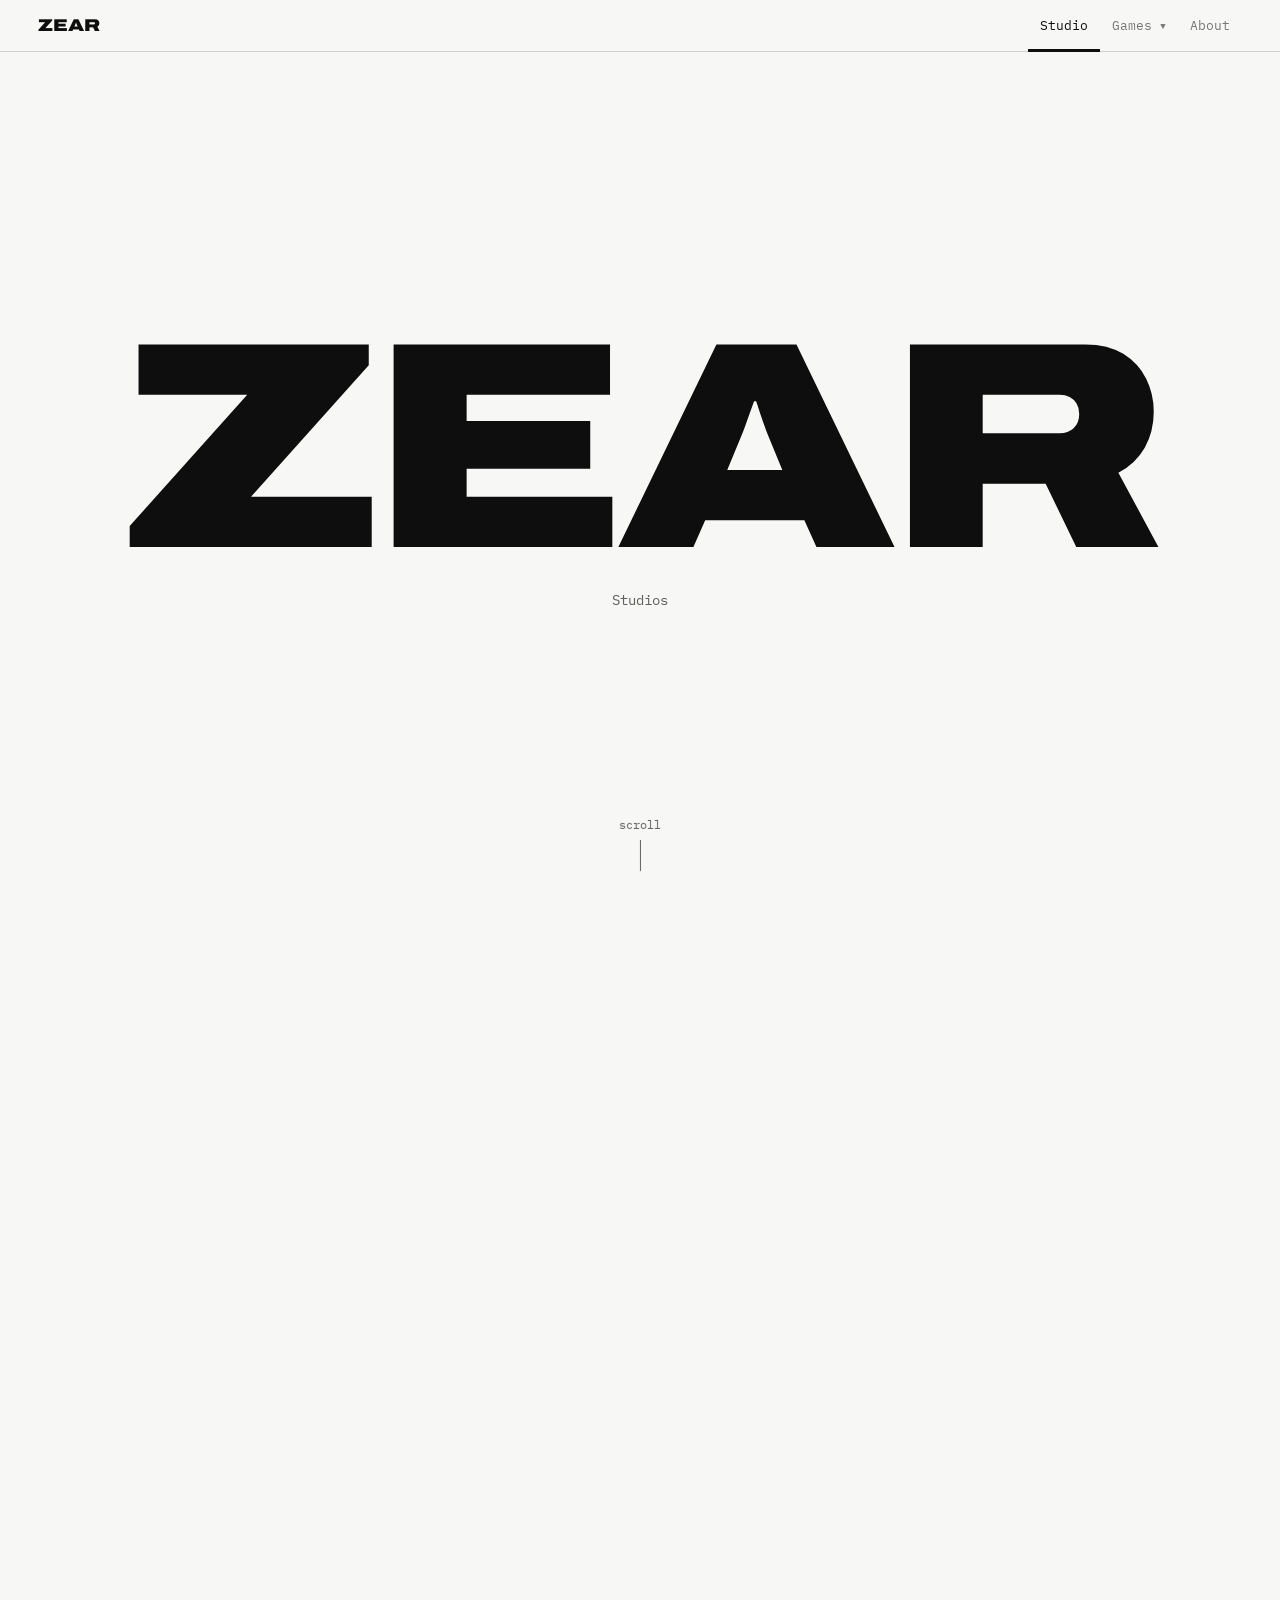
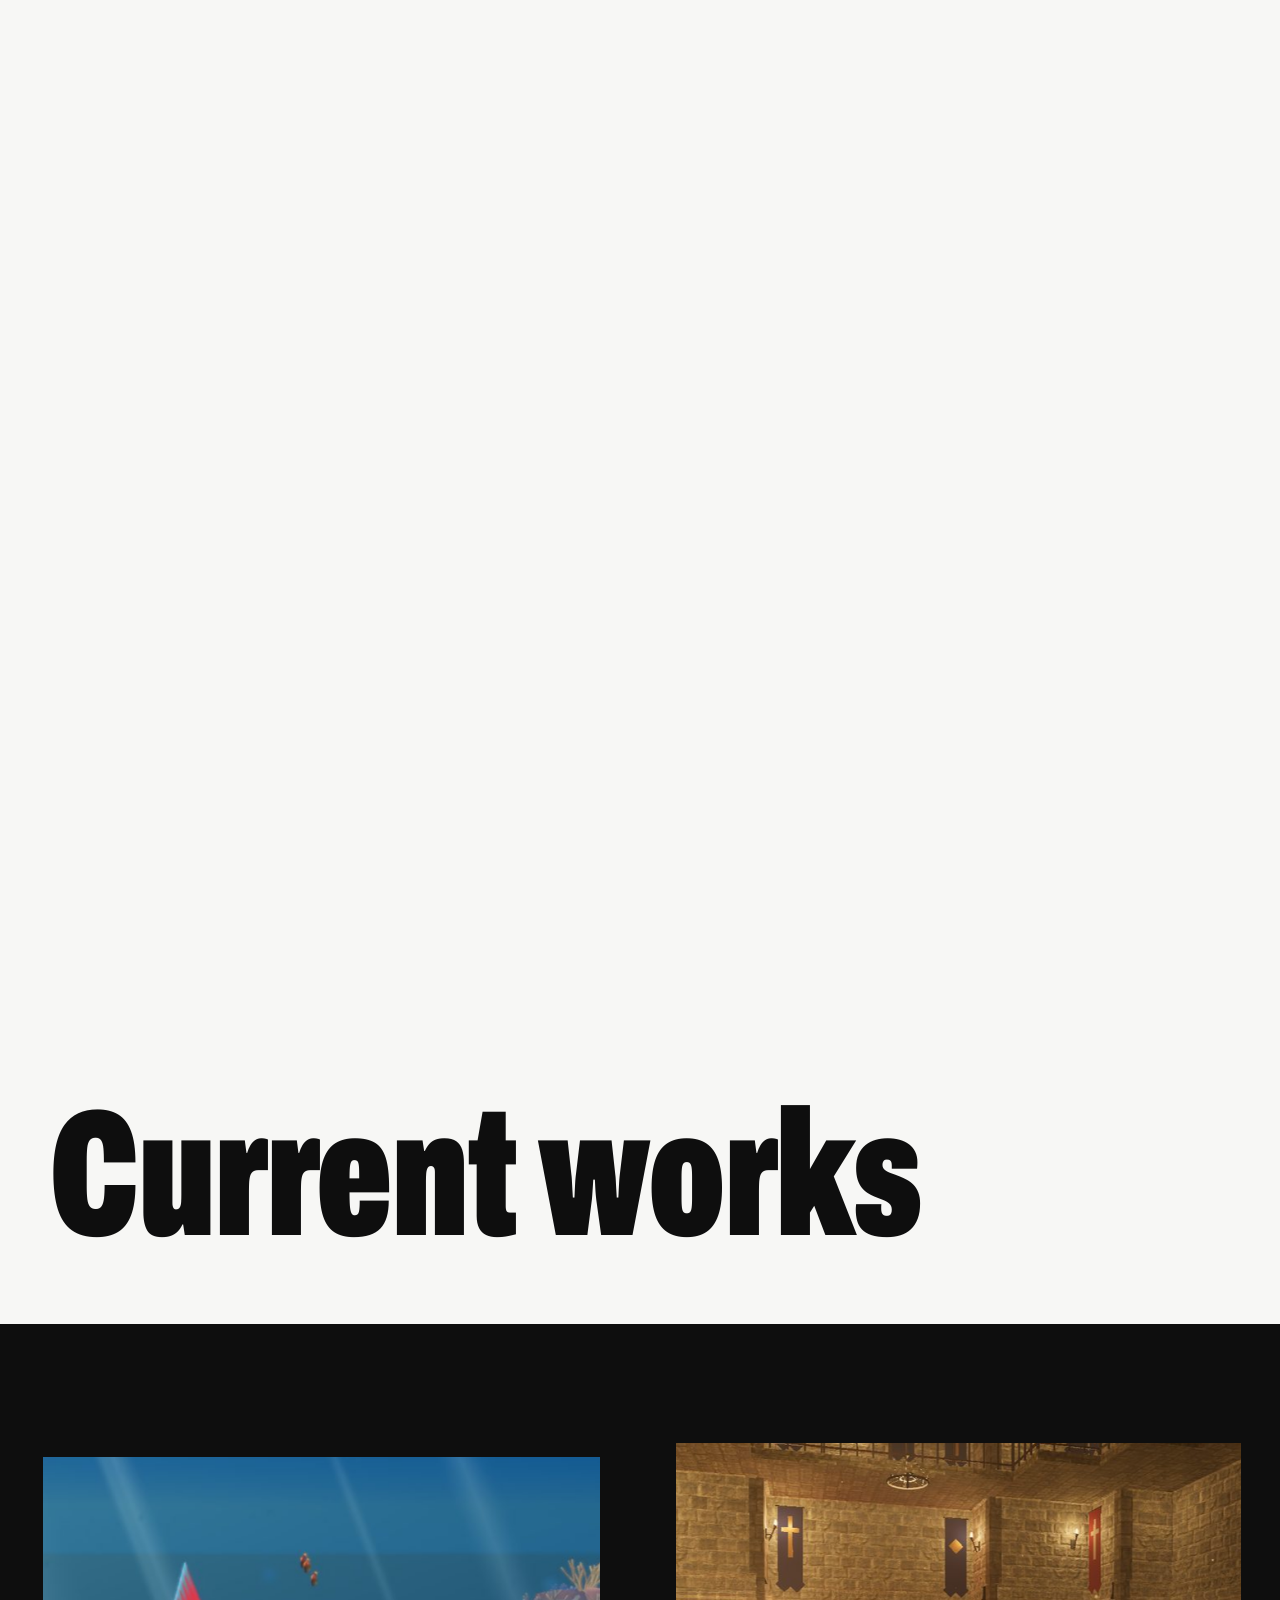
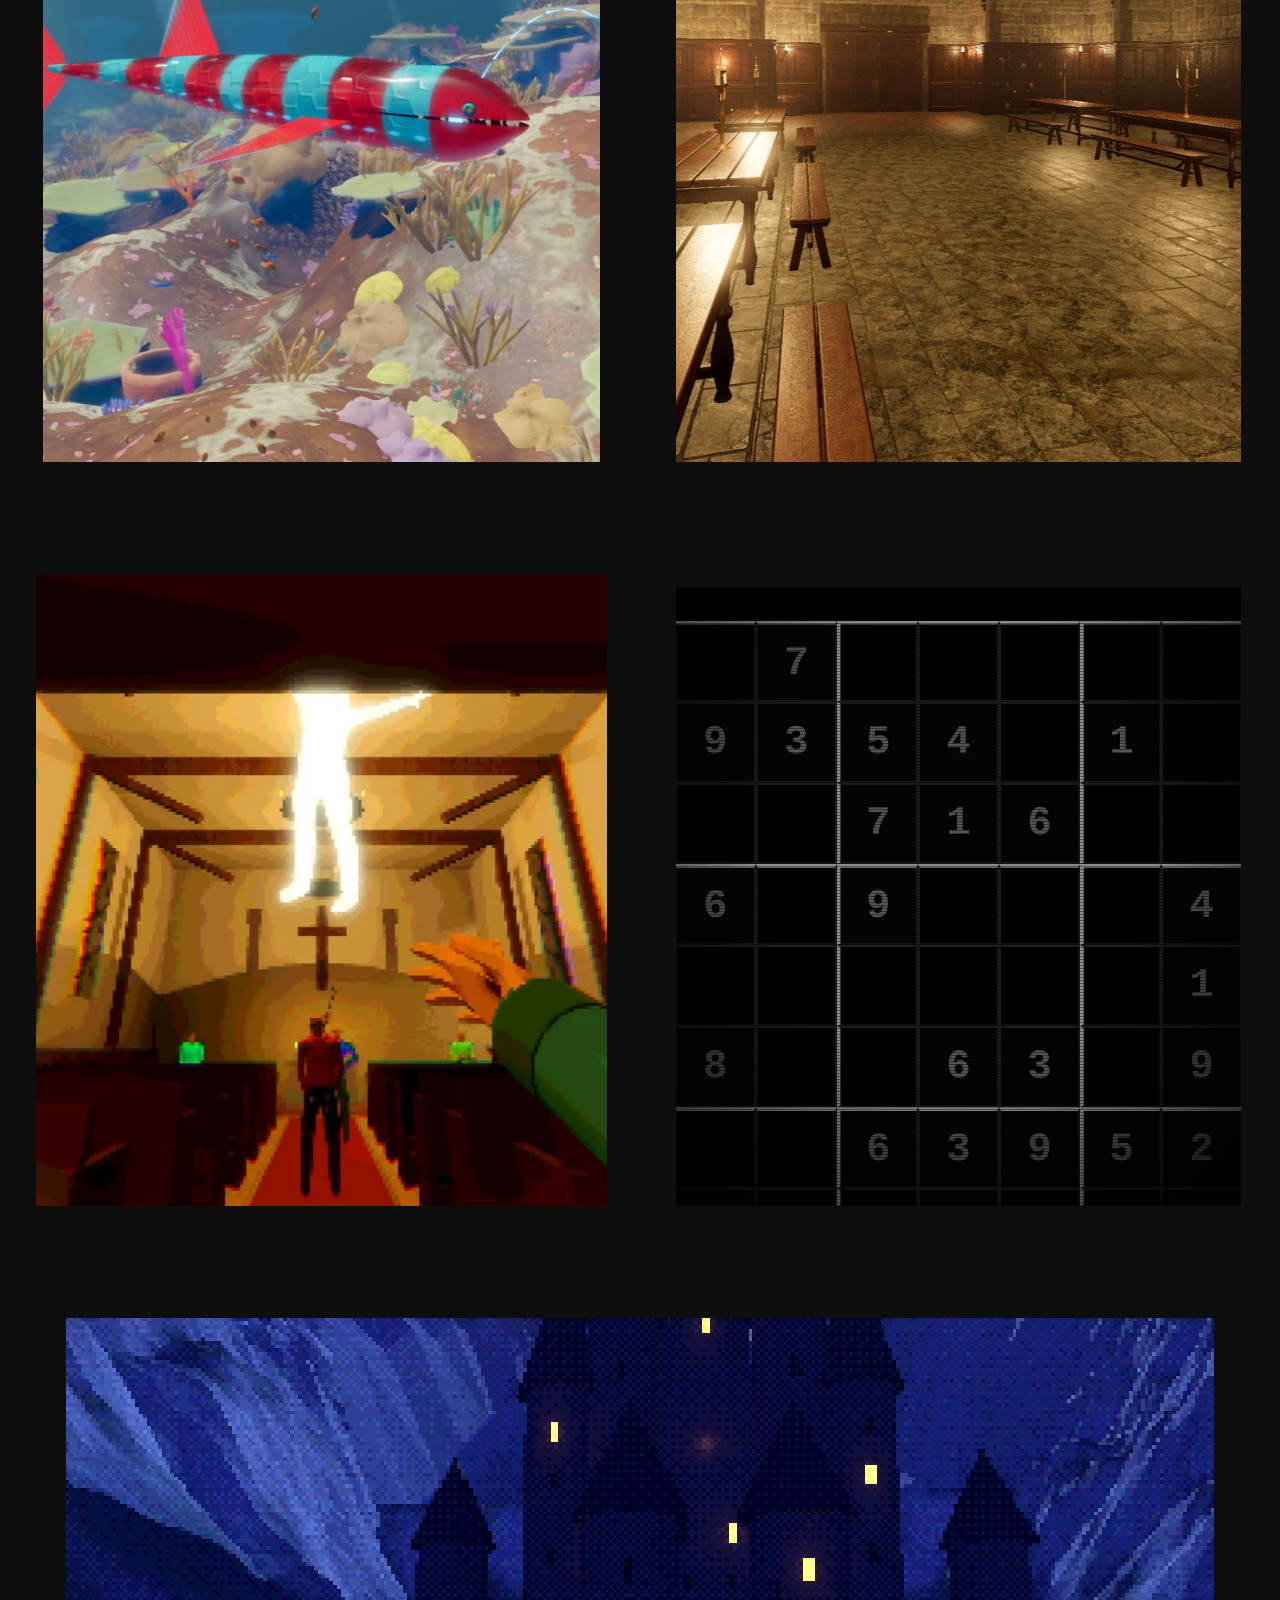
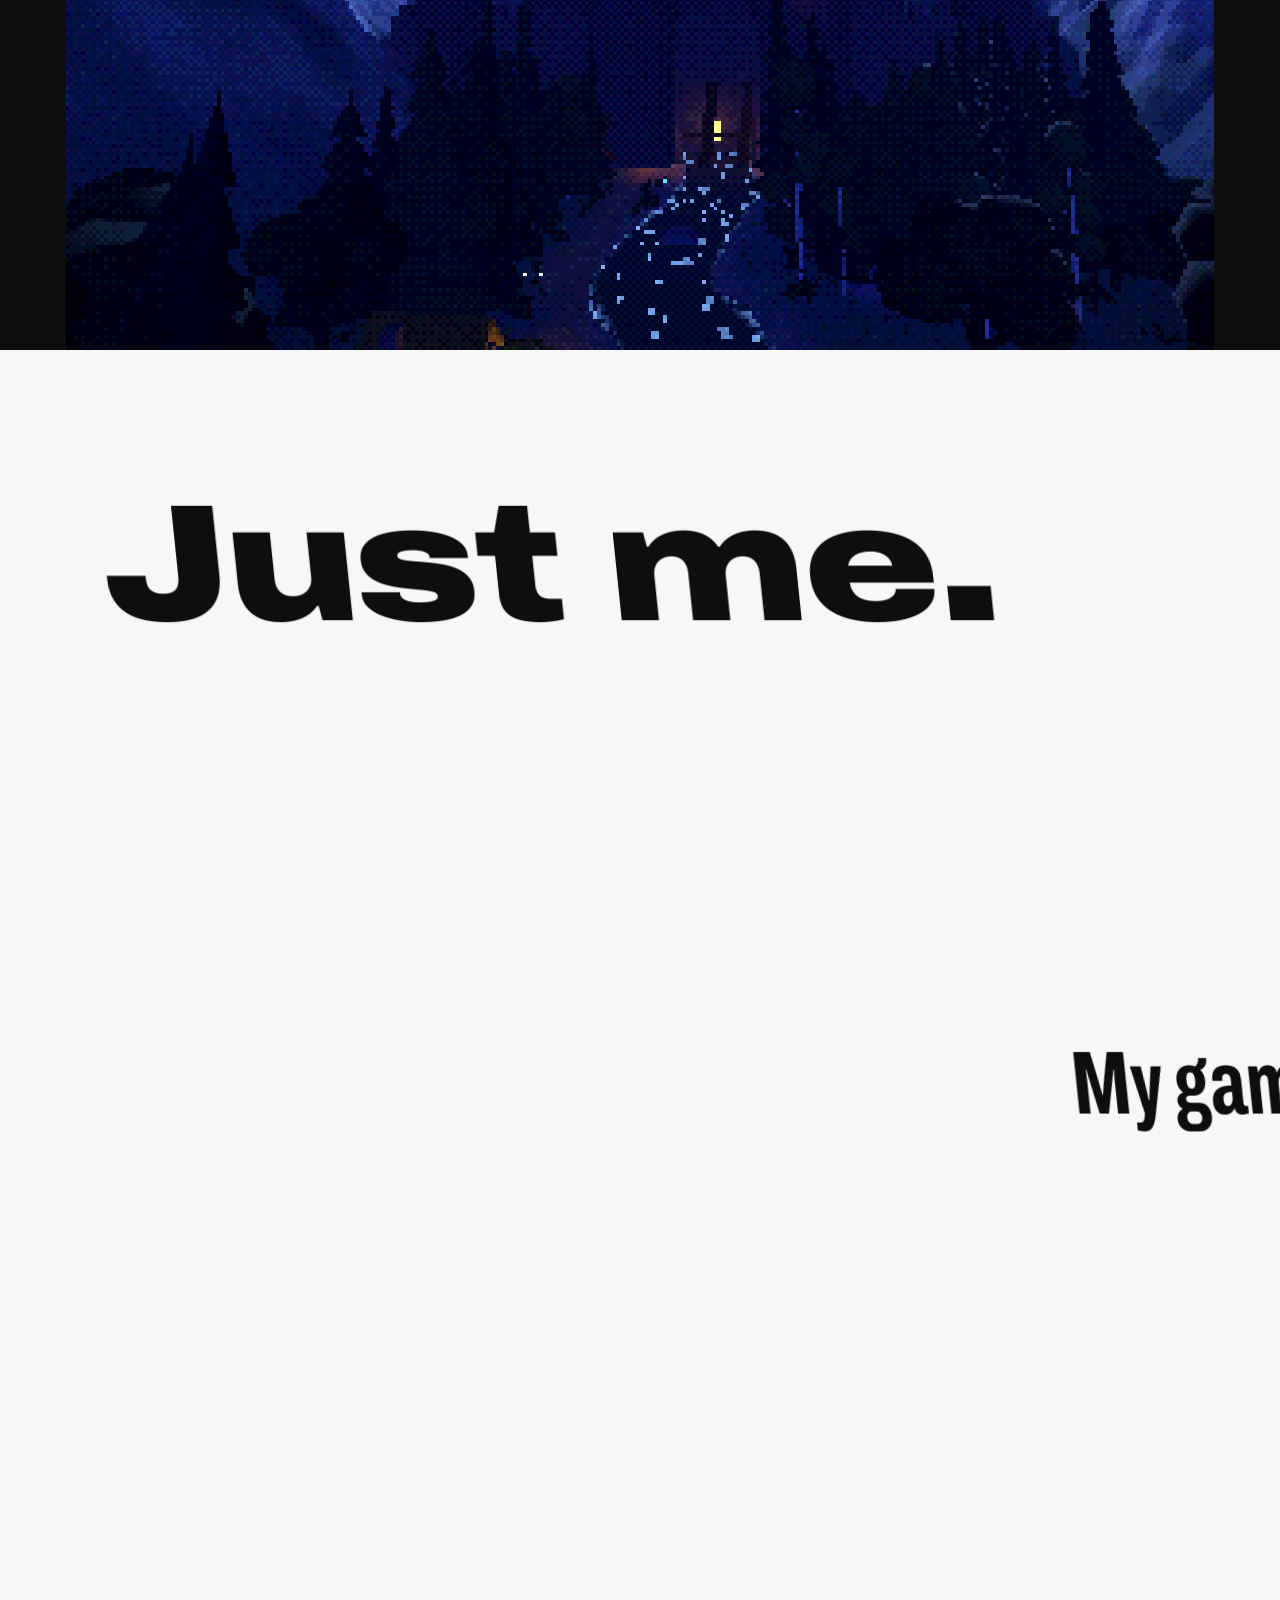
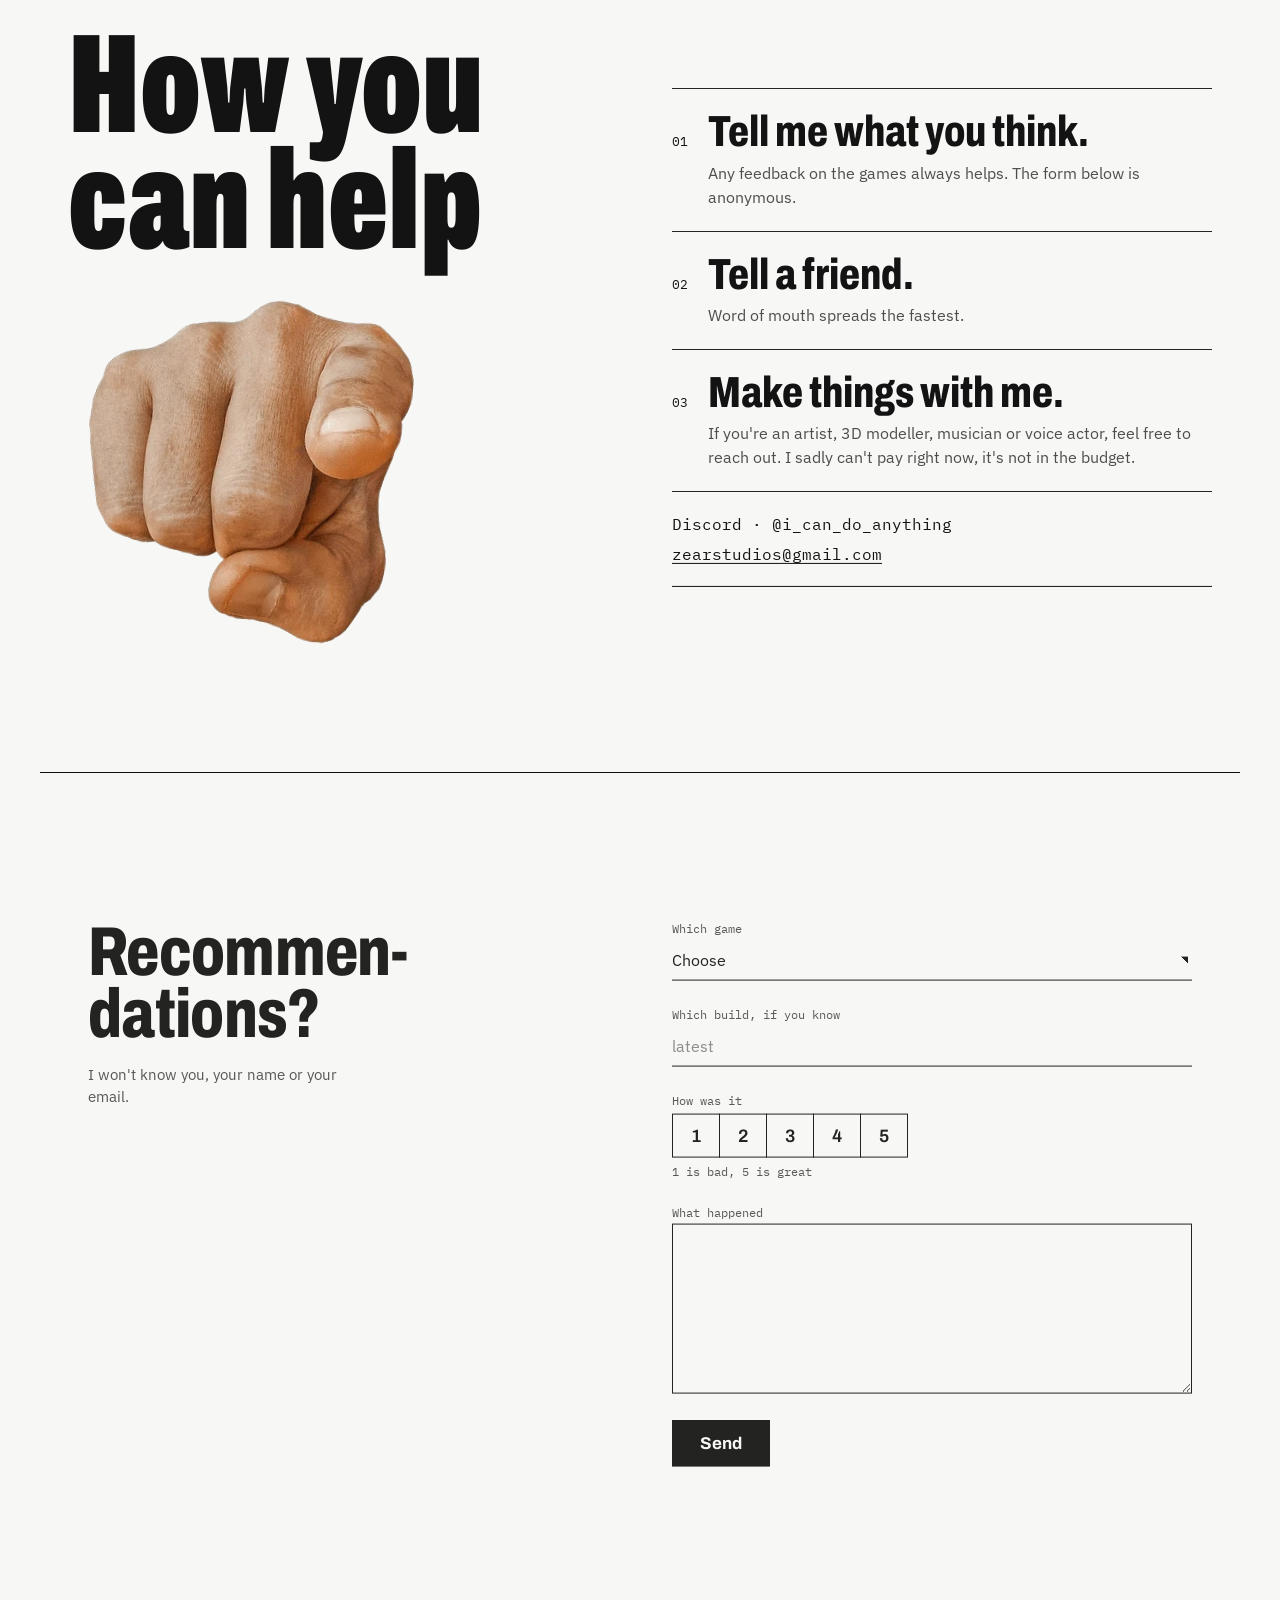
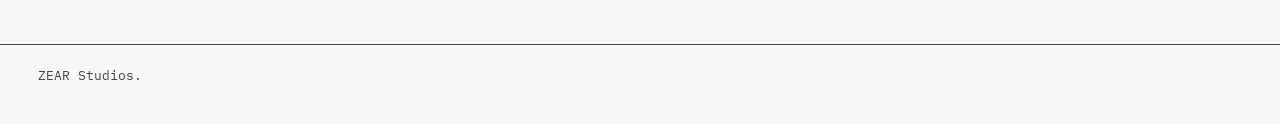
==== commit 3598d3e5: "Rewrite game copy: lore instead of stats Hadal, One House Away From Home and Give Me Your Yoghurt sw" ====
--- a/docs/index.html
+++ b/docs/index.html
@@ -6,7 +6,7 @@
 <title>ZEAR Studios</title>
 <meta name="description" content="Playtest builds from ZEAR Studios: Hadal, One House Away From Home, Give Me Your Yoghurt, Ouroboros: Oculus and Once Upon a Moon.">
 <link rel="preload" href="fonts/archivo-latin-wdth-wght-normal.woff2" as="font" type="font/woff2" crossorigin>
-<link rel="stylesheet" href="css/site.css?v=7">
+<link rel="stylesheet" href="css/site.css?v=8">
 </head>
 <body data-tab="zear">
 
@@ -179,11 +179,11 @@
   <!-- 3. mutation steps -->
   <div class="scene h-evolve">
     <div class="evo-copy">
-      <span class="evo-label">Mutation</span>
+      <span class="evo-label">Your lineage</span>
       <div class="steps">
-        <p class="s1" data-static>Start small.</p>
-        <p class="s2" data-static>Level up.</p>
-        <p class="s3" data-static>Keep going.</p>
+        <p class="s1" data-static>Something small, on a reef.</p>
+        <p class="s2" data-static>Eat. Change.</p>
+        <p class="s3" data-static>Change again. Go deeper.</p>
         <p class="s4" data-static>The sky... well, the <span class="red">floor</span> is the limit.</p>
       </div>
       <div class="bar-rail"><i class="evo-fill"></i></div>
@@ -198,9 +198,9 @@
 
   <!-- 4. stats and size bar -->
   <div class="h-stats">
-    <div class="stat" data-rise><span class="stat-n" data-count="98">98</span><span class="stat-l">starter species</span></div>
-    <div class="stat" data-rise><span class="stat-n" data-count="5">5</span><span class="stat-l">depth zones</span></div>
-    <div class="stat" data-rise><span class="stat-n" data-count="3">3</span><span class="stat-l">mutations offered per level</span></div>
+    <div class="stat" data-rise><span class="stat-n">Nothing is fixed.</span><span class="stat-l">Every species keeps evolving while you play, whether you're watching or not.</span></div>
+    <div class="stat" data-rise><span class="stat-n">Everything eats.</span><span class="stat-l">Plankton, marine snow, vents, whale falls. And whatever's following you.</span></div>
+    <div class="stat" data-rise><span class="stat-n">Down is bigger.</span><span class="stat-l">The deep is where the giants live, and there are a lot of them.</span></div>
     <div class="scale">
       <div class="scale-end"><span>7 cm</span><span class="stat-l">smallest reef fish</span></div>
       <div class="bar-rail"><i class="scale-fill"></i></div>
@@ -216,7 +216,7 @@
   <!-- 5. zone gallery -->
   <div class="hs h-zones">
     <div class="track">
-      <div class="panel"><span class="hs-title" data-skew>Five zones down.</span><span class="hs-note">Reef shelf to hadal trench.</span></div>
+      <div class="panel"><span class="hs-title" data-skew>Five zones down.</span><span class="hs-note">Each one darker, stranger and hungrier.</span></div>
       <div class="panel">
         <img data-skew loading="lazy" src="assets/hadal/H-09.jpg" alt="Coral reef at 22 m">
         <div class="cap"><span class="cap-n">01</span><span>Sunlight zone</span><span class="dim">22 m</span><span class="cap-code">H-09</span></div>
@@ -248,7 +248,7 @@
     </div>
     <div class="pair-b">
       <figure class="shot tall" data-clip><img loading="lazy" src="assets/hadal/H-15.jpg" alt="The player leaping out of a rough sea"><span class="code">H-15</span></figure>
-      <p><b>Storms are alive too, you know.</b> And so are the currents.</p>
+      <p><b>I liked this screenshot so I added it.</b></p>
     </div>
   </div>
 
@@ -275,7 +275,7 @@
     <div class="o-head">
       <p class="o-place" data-static>Graubünden, 1998</p>
       <h1 class="o-title" data-static>One House<br>Away From Home</h1>
-      <p class="o-line" data-static>No need for high resolutions.</p>
+      <p class="o-line" data-static>Nobody is coming for you.</p>
     </div>
     <div class="cue">enter<div class="cue-line"></div></div>
   </div>
@@ -283,14 +283,13 @@
   <!-- 2. the castle -->
   <div class="o-castle">
     <div>
-      <div class="o-stat" data-rise><span class="o-stat-n" data-count="15">15</span><span class="o-stat-l">buildings</span></div>
-      <div class="o-stat" data-rise><span class="o-stat-n" data-count="228">228</span><span class="o-stat-l">rooms, all reachable</span></div>
+      <div class="o-stat" data-rise><span class="o-stat-n">Two keeps.</span><span class="o-stat-l">from two houses, joined by a marriage</span></div>
+      <div class="o-stat" data-rise><span class="o-stat-n">One mountain.</span><span class="o-stat-l">and the family tunnelled through it</span></div>
       <p class="o-re8" data-rise>RE8, but it's all Dimitrescu.</p>
     </div>
     <figure class="o-mountain">
       <div class="o-moon" aria-hidden="true"></div>
       <img loading="lazy" src="assets/ohafh/O-12.webp" width="1920" height="1080" alt="The castle on its mountain at night, windows lit, forest below">
-      <figcaption>Graubünden, from the valley.</figcaption>
     </figure>
   </div>
 
@@ -298,15 +297,15 @@
   <div class="scene o-ammo">
     <div class="rounds" aria-hidden="true"><i></i><i></i><i></i><i></i><i></i><i></i></div>
     <div class="ammo-lines">
-      <p class="a1" data-static>Survive now?</p>
-      <p class="a2" data-static>Or progress later?</p>
+      <p class="a1" data-static>Shoot him?</p>
+      <p class="a2" data-static>Or the lock?</p>
     </div>
   </div>
 
   <!-- 4. gallery -->
   <div class="hs o-gallery">
     <div class="track">
-      <div class="panel"><span class="hs-title" data-skew>Travel through<br>history.</span></div>
+      <div class="panel"><span class="hs-title" data-skew>Six centuries<br>of one family.</span></div>
       <div class="panel">
         <img data-skew loading="lazy" src="assets/ohafh/O-03.jpg" alt="The great hall, Gothic">
         <div class="cap"><span>Great hall</span><span>Gothic</span><span class="cap-code">O-03</span></div>
@@ -333,12 +332,12 @@
   <!-- 5. two features -->
   <div class="o-features">
     <div>
-      <figure class="shot portrait o-nozombie" data-clip><span>I haven't coded zombies yet :/</span></figure>
-      <p data-rise>Zombies hear you, every noise has a type, and they react to it.</p>
+      <figure class="shot portrait o-nozombie" data-clip><span class="o-todo">I haven't coded that part yet.</span><span>"No human filth should tarnish this place with their presence."</span></figure>
+      <p data-rise>A family to hide from.</p>
     </div>
     <div>
       <figure class="shot portrait" data-clip><img loading="lazy" src="assets/ohafh/O-11.jpg" alt="The map screen: floor plan of the guest wing"><span class="code">O-11</span></figure>
-      <p data-rise>A proper map, Resident Evil style.</p>
+      <p data-rise>Proper maps, RE style.</p>
     </div>
   </div>
 
@@ -397,7 +396,7 @@
         <div class="y-steps">
           <div class="ys1" data-static><p class="y-step-t">Shoot.</p><p class="y-step-d">Yoghurt shots, straight from your finger.</p></div>
           <div class="ys2" data-static><p class="y-step-t">Execute.</p><p class="y-step-d">Fill the epic bar, then lift one into the sky.</p></div>
-          <div class="ys3" data-static><p class="y-step-t">Burst.</p><p class="y-step-d">He goes off as yoghurt. Your bar refills.</p></div>
+          <div class="ys3" data-static><p class="y-step-t">Burst.</p><p class="y-step-d">That made a mess.</p></div>
         </div>
       </div>
     </div>
@@ -413,17 +412,17 @@
   <div class="y-nutrition">
     <div class="y-label" data-rise>
       <h2>Nutrition information</h2>
-      <p class="y-per">Per town, so far</p>
+      <p class="y-per">Per day, every day</p>
       <div class="y-rule thick"></div>
-      <div class="y-row"><span>Tasks a day</span><span data-count="25">25</span></div>
-      <div class="y-row"><span>Tasks in the pool</span><span data-count="168">168</span></div>
-      <div class="y-row"><span>Townsfolk</span><span data-count="18">18</span></div>
-      <div class="y-row"><span>Enemies, in 4 gangs</span><span data-count="17">17</span></div>
-      <div class="y-row"><span>Buildings to enter</span><span data-count="19">19</span></div>
-      <div class="y-row"><span>Doors</span><span data-count="32">32</span></div>
-      <div class="y-row"><span>Ranks, F to Y</span><span data-count="7">7</span></div>
+      <div class="y-row"><span>You</span><span>Taylor</span></div>
+      <div class="y-row"><span>Town</span><span>Little Oak's Creek</span></div>
+      <div class="y-row"><span>Thugs</span><span>Everywhere</span></div>
+      <div class="y-row"><span>Errands</span><span>25</span></div>
+      <div class="y-row"><span>Townsfolk who mention yoghurt</span><span>0</span></div>
+      <div class="y-row"><span>Questions asked</span><span>None</span></div>
+      <div class="y-row"><span>Watched by</span><span>Nobody, probably</span></div>
       <div class="y-rule"></div>
-      <p class="y-contains">Contains: milk.</p>
+      <p class="y-contains">Contains: milk. May contain traces of something else.</p>
     </div>
   </div>
 
@@ -530,11 +529,11 @@
   <div class="y-stickers">
     <div class="sticker">
       <img loading="lazy" src="assets/gmyy/UI-02.webp" alt="The Tab clipboard with the day's 25 tasks">
-      <div class="burst">25 jobs a day. Pin one.</div>
+      <div class="burst">Don't ask. Just do your jobs.</div>
     </div>
     <div class="sticker">
       <img loading="lazy" src="assets/gmyy/UI-03.webp" alt="The end-of-day rank screen">
-      <div class="burst">Then bed. Then a rank.</div>
+      <div class="burst">Bed. Rank. Again. Forever.</div>
     </div>
   </div>
 
@@ -680,7 +679,7 @@
     <canvas class="m-sky" aria-hidden="true"></canvas>
     <div class="m-title">
       <h1>Once Upon<br>a <em>Moon</em></h1>
-      <p>In design · no build yet</p>
+      <p>Anemoia: nostalgia for a time you never knew</p>
     </div>
     <div class="cue">scroll<div class="cue-line"></div></div>
   </div>
@@ -690,9 +689,12 @@
     <img class="pix" loading="lazy" src="assets/moon/M-01.webp" alt="">
     <div class="m-veil" aria-hidden="true"></div>
     <div class="m-dream-lines">
+      <p data-static><span class="upright">Anemoia.</span></p>
+      <p data-static>Nostalgia for a time you never knew.</p>
       <p data-static>The world is a dream.</p>
       <p data-static>It has gone on far too long.</p>
       <p data-static>Someone has to wake it.</p>
+      <p data-static>Can you let go of a world you only just met?</p>
     </div>
   </div>
 
@@ -704,20 +706,17 @@
       <div class="m-copy">
         <span class="m-label">The only valley built so far</span>
         <h2>The North Valley</h2>
-        <p>A village, a river, and a keep at the far end.</p>
+        <p>Basically the first level, and the proof-of-concept area.</p>
       </div>
       <div class="m-cards">
         <figure class="m-card">
           <img class="pix" loading="lazy" src="assets/moon/M-16.webp" alt="Looking up at the keep from the road, lit windows and portcullis">
-          <figcaption>The keep, with a few windows still <span class="warm">lit</span>.</figcaption>
         </figure>
         <figure class="m-card">
           <img class="pix" loading="lazy" src="assets/moon/M-19.webp" alt="The village well and a lit window under the moon">
-          <figcaption>The well in the middle of the village.</figcaption>
         </figure>
         <figure class="m-card">
           <img class="pix" loading="lazy" src="assets/moon/M-28.webp" alt="Forest road with glowing mushrooms, torch in hand">
-          <figcaption>Glowing mushrooms along the forest road.</figcaption>
         </figure>
       </div>
     </div>
@@ -736,13 +735,13 @@
     </svg>
     <div class="m-copy">
       <h2>Five ways out.</h2>
-      <p>Five valleys, five Lords. Each Lord is wrong, and each believes they're right. Only the north valley is built so far.</p>
+      <p>Five Lords keep the Worldbrain asleep. Each one is holding on to a time that's already gone. All of them are wrong, and all of them believe they're right.</p>
       <ol class="m-waylist">
-        <li class="m-way"><span class="sw" style="background:#8F6BD8"></span><span>Storm purple</span><span>[a Lord]</span></li>
-        <li class="m-way"><span class="sw" style="background:#7FA3F0"></span><span>Blue moon</span><span>[a Lord]</span></li>
-        <li class="m-way"><span class="sw" style="background:#C8475A"></span><span>Red moon</span><span>[a Lord]</span></li>
-        <li class="m-way"><span class="sw none"></span><span>Not dreamt yet</span><span>[a Lord]</span></li>
-        <li class="m-way"><span class="sw none"></span><span>Not dreamt yet</span><span>[a Lord]</span></li>
+        <li class="m-way"><span class="sw" style="background:#8F6BD8"></span><span class="m-lord"><span class="m-lord-name">The Made One</span><span class="m-lord-why">Made a lord by an experiment. Grieves for the mind he lacks.</span></span><span class="m-way-note">north · built</span></li>
+        <li class="m-way"><span class="sw" style="background:#7FA3F0"></span><span class="m-lord"><span class="m-lord-name">The Climber</span><span class="m-lord-why">Born poor. Clings to the power he clawed his way up to.</span></span><span class="m-way-note"></span></li>
+        <li class="m-way"><span class="sw" style="background:#C8475A"></span><span class="m-lord"><span class="m-lord-name">The Brothers</span><span class="m-lord-why">One tends the other, always one more week from a cure.</span></span><span class="m-way-note"></span></li>
+        <li class="m-way"><span class="sw none"></span><span class="m-lord"><span class="m-lord-name">The Zealot</span><span class="m-lord-why">Believes the fading is meant to be. Lets the dream rot.</span></span><span class="m-way-note"></span></li>
+        <li class="m-way"><span class="sw none"></span><span class="m-lord"><span class="m-lord-name">The Revolutionary</span><span class="m-lord-why">“The world can be saved, we just need to…”</span></span><span class="m-way-note"></span></li>
       </ol>
     </div>
   </div>
@@ -759,7 +758,7 @@
   <div class="scene m-sword">
     <div class="m-copy">
       <h2>Sword and torch.</h2>
-      <p>One in hand at a time: torch or sword.</p>
+      <p>Light or steel, one in hand at a time. You're the one real thing in someone else's memory.</p>
       <div class="m-wayof"><span>Way of the Iron</span><span>Way of the Ox</span></div>
       <ol class="m-steps">
         <li class="m-step"><span>01</span><span>Hit one</span></li>
@@ -784,7 +783,7 @@
     <span class="m-label wide">From the soundtrack</span>
     <div class="m-tracks">
       <button type="button" class="m-play" data-src="assets/moon/memory-moon" aria-pressed="false">
-        <span class="m-track"><span class="m-track-name">Memory Moon</span><span class="m-track-note">Title theme</span></span>
+        <span class="m-track"><span class="m-track-name">Memory Moon</span><span class="m-track-note">Hopeful on the title screen. Not by the end.</span></span>
         <span class="m-pl">Play</span>
       </button>
       <button type="button" class="m-play" data-src="assets/moon/a-stroll-in-the-woods" aria-pressed="false">
@@ -838,7 +837,7 @@
       <p>Too many projects.</p>
     </div>
     <a class="b-item" href="#hadal" data-goto="hadal"><span class="b-hadal">HADAL</span><span class="b-status">Hadal · playtest build, by request</span></a>
-    <a class="b-item" href="#ohafh" data-goto="ohafh"><span class="b-ohafh">One House Away From Home</span><span class="b-status">One House · early playtest</span></a>
+    <a class="b-item" href="#ohafh" data-goto="ohafh"><span class="b-ohafh">One House Away From Home</span><span class="b-status">One House Away From Home · early playtest</span></a>
     <a class="b-item" href="#gmyy" data-goto="gmyy"><span class="b-gmyy">GIVE ME YOUR YOGHURT</span><span class="b-status">Give Me Your Yoghurt · not done yet</span></a>
     <a class="b-item" href="#ouro" data-goto="ouro"><span class="b-ouro">OUROBOROS : OCULUS</span><span class="b-status">Ouroboros: Oculus · old prototype, plays in your browser</span></a>
     <a class="b-item" href="#moon" data-goto="moon"><span class="b-moon">Once Upon a Moon</span><span class="b-status">Once Upon a Moon · still in design</span></a>
@@ -920,6 +919,6 @@
 
 <script src="vendor/gsap.min.js"></script>
 <script src="vendor/ScrollTrigger.min.js"></script>
-<script src="js/app.js?v=7"></script>
+<script src="js/app.js?v=8"></script>
 </body>
 </html>
--- a/docs/css/site.css
+++ b/docs/css/site.css
@@ -228,8 +228,9 @@
 .h-stats { display: grid; grid-template-columns: repeat(auto-fit,minmax(min(100%,260px),1fr)); gap: 64px 40px; max-width: 1240px; margin: 0 auto; padding: 22vh clamp(16px,3vw,40px); }
 .stat:nth-child(2) { margin-top: 8vh; }
 .stat:nth-child(3) { margin-top: 16vh; }
-.stat-n { display: block; font-family: var(--arch); font-weight: 800; font-stretch: 62%; font-size: clamp(120px,16vw,240px); line-height: 0.82; color: var(--cyan); font-variant-numeric: tabular-nums; }
+.stat-n { display: block; font-family: var(--arch); font-weight: 800; font-stretch: 62%; font-size: clamp(64px,8vw,128px); line-height: 0.86; color: var(--cyan); }
 .stat-l { display: block; margin-top: 12px; font: 14px var(--mono); }
+.stat .stat-l { max-width: 30ch; line-height: 1.5; }
 .scale { grid-column: 1 / -1; margin-top: 8vh; }
 .scale-end { display: flex; flex-wrap: wrap; gap: 6px 16px; align-items: baseline; font-family: var(--arch); font-weight: 700; font-stretch: 75%; font-size: clamp(30px,4vw,58px); line-height: 1; }
 .scale-end.right { justify-content: flex-end; }
@@ -275,13 +276,12 @@
 
 .o-castle { display: grid; grid-template-columns: repeat(auto-fit,minmax(min(100%,400px),1fr)); gap: 56px; max-width: 1280px; margin: 0 auto; padding: 22vh clamp(16px,3vw,40px); align-items: start; }
 .o-stat { margin-bottom: 40px; }
-.o-stat-n { display: block; font-family: var(--frak); font-size: clamp(110px,14vw,210px); line-height: 0.85; }
+.o-stat-n { display: block; font-family: var(--frak); font-size: clamp(64px,8vw,124px); line-height: 0.9; }
 .o-stat-l { display: block; margin-top: 10px; font: 14px var(--mono); color: var(--dim); }
-.o-re8 { margin: 0; max-width: 22ch; font: clamp(20px,2vw,26px)/1.35 var(--mono); }
+.o-re8 { margin: 0; max-width: 26ch; font: clamp(20px,2vw,26px)/1.35 var(--mono); }
 .o-mountain { position: relative; margin: 0 -8vw 0 -4vw; align-self: center; display: grid; gap: 10px; }
 .o-moon { position: absolute; left: 50%; top: 2%; width: 70%; aspect-ratio: 1; transform: translateX(-50%); border-radius: 50%; background: radial-gradient(circle,rgba(170,195,255,.38) 0%,rgba(120,150,230,.16) 38%,rgba(0,0,0,0) 70%); }
 .o-mountain img { position: relative; display: block; width: 100%; height: auto; filter: brightness(1.45) contrast(1.08) saturate(1.1) drop-shadow(0 0 2px rgba(200,215,255,.7)) drop-shadow(0 0 30px rgba(140,170,255,.35)); -webkit-mask-image: linear-gradient(180deg,#000 62%,rgba(0,0,0,0) 96%); mask-image: linear-gradient(180deg,#000 62%,rgba(0,0,0,0) 96%); }
-.o-mountain figcaption { font: 13px var(--mono); color: var(--dim); }
 
 .o-ammo { display: grid; place-items: center; align-content: center; gap: 48px; padding: 0 16px; background: #4c0504; }
 .rounds { display: flex; gap: clamp(10px,2vw,22px); }
@@ -298,7 +298,8 @@
 .o-features p { margin: 0; max-width: 32ch; }
 .o-features .shot { background: #05070b; }
 .o-nozombie { display: flex; flex-direction: column; justify-content: flex-end; padding: 16px; outline: 1px dashed rgba(239,228,208,.4); outline-offset: -1px; background: #26150d repeating-linear-gradient(135deg,rgba(239,228,208,.05) 0 1px,transparent 1px 14px) !important; }
-.o-nozombie span { max-width: 16ch; font: clamp(22px,2.4vw,32px)/1.25 var(--mono); }
+.o-nozombie span { max-width: 18ch; font: clamp(22px,2.4vw,32px)/1.25 var(--mono); }
+.o-nozombie .o-todo { position: absolute; left: 16px; top: 14px; max-width: none; font: 13px var(--mono); }
 
 .o-status { max-width: 860px; margin: 0 auto; padding: 4vh clamp(16px,3vw,40px) 0; }
 .o-status p { margin: 0; padding: 22px 0; border-top: 1px dashed rgba(239,228,208,.35); border-bottom: 1px dashed rgba(239,228,208,.35); font: clamp(16px,1.6vw,19px)/1.6 var(--mono); }
@@ -356,7 +357,7 @@
 .y-rule.thick { height: 10px; margin: 0; }
 .y-row { display: grid; grid-template-columns: minmax(0,1fr) auto; align-items: baseline; gap: 16px; padding: 7px 0; border-bottom: 1px solid var(--blue); }
 .y-row span:first-child { font: 600 17px var(--sans); }
-.y-row span:last-child { font-family: var(--bowl); font-size: 20.5px; line-height: 1; font-variant-numeric: tabular-nums; }
+.y-row span:last-child { font-family: var(--bowl); font-size: 20.5px; line-height: 1; text-align: right; }
 .y-contains { margin: 8px 0 0; font: 13px var(--sans); }
 
 .y-aisle { background: #e7edf2 linear-gradient(180deg,#f6f9fc 0%,#e7edf2 62%,#bfc8cf 62%,#d4dbe0 100%); }
@@ -557,6 +558,7 @@
 .m-veil { position: absolute; inset: 0; background: rgba(10,13,31,.55); }
 .m-dream-lines { position: relative; width: min(1100px,100%); height: 2.4em; font: italic 400 clamp(40px,6.4vw,104px)/1.05 var(--fell); text-align: center; text-wrap: balance; text-shadow: 0 0 30px var(--night), 0 0 10px var(--night); }
 .m-dream-lines p { position: absolute; inset: 0; display: grid; place-items: center; margin: 0; opacity: 0; }
+.m-dream-lines .upright { font-style: normal; }
 
 .m-wide { position: absolute; inset: -6%; width: 112%; height: 112%; max-width: none; object-fit: cover; }
 .m-shade { position: absolute; inset: 0; background: linear-gradient(90deg,rgba(10,13,31,.94) 0 30%,rgba(10,13,31,.2) 75%); }
@@ -566,7 +568,6 @@
 .m-cards, .m-frames { display: grid; }
 .m-card { grid-area: 1 / 1; margin: 0; display: grid; gap: 14px; opacity: 0; }
 .m-card img, .m-frame { display: block; width: 100%; aspect-ratio: 16 / 9; object-fit: cover; border: 1px solid rgba(201,212,240,.25); }
-.m-card figcaption { font: italic 400 clamp(22px,2.2vw,30px)/1.25 var(--fell); }
 
 .m-ways, .m-sword { display: grid; align-items: center; align-content: center; margin: 0 auto; }
 .m-ways { grid-template-columns: repeat(auto-fit,minmax(min(100%,380px),1fr)); gap: 24px 72px; padding: 72px clamp(16px,5vw,80px) 24px; max-width: 1280px; }
@@ -578,6 +579,10 @@
 .m-way { display: grid; grid-template-columns: 14px minmax(0,1fr) auto; align-items: center; gap: 16px; padding: 14px 0; border-top: 1px solid rgba(201,212,240,.2); opacity: .35; }
 .m-way:last-child { border-bottom: 1px solid rgba(201,212,240,.2); }
 .sw { width: 14px; height: 14px; }
+.m-lord { display: grid; gap: 4px; }
+.m-lord-name { font: 400 22px/1.1 var(--fell); }
+.m-lord-why { font: 13px/1.45 var(--sans); }
+.m-way-note { font-size: 12px; }
 .sw.none { border: 1px dashed var(--moonlight); }
 
 .m-real { background: var(--night); }
@@ -672,8 +677,13 @@
   /* the long project names must fit the stage on a phone */
   .b-ouro { font-size: 19px; letter-spacing: .1em; }
   .b-ohafh { font-size: 27px; }
-  .m-map { max-height: 24vh; }
-  .m-way { padding: 9px 0; }
+  .m-map { max-height: 13vh; }
+  .m-way { padding: 6px 0; gap: 12px; }
+  .m-lord-name { font-size: 20px; }
+  .m-ways h2 { font-size: 42px; }
+  .m-ways .m-copy { gap: 10px; }
+  .m-ways .m-copy p { font-size: 15px; line-height: 1.45; }
+  .m-waylist { margin-top: 0; }
   .m-ways, .m-sword { gap: 16px; padding-top: calc(var(--bar-h) + 12px); }
   .m-hollow-in { padding-top: calc(var(--bar-h) + 12px); gap: 20px; }
   .m-shade { background: linear-gradient(180deg,rgba(10,13,31,.94) 0 35%,rgba(10,13,31,.55)); }
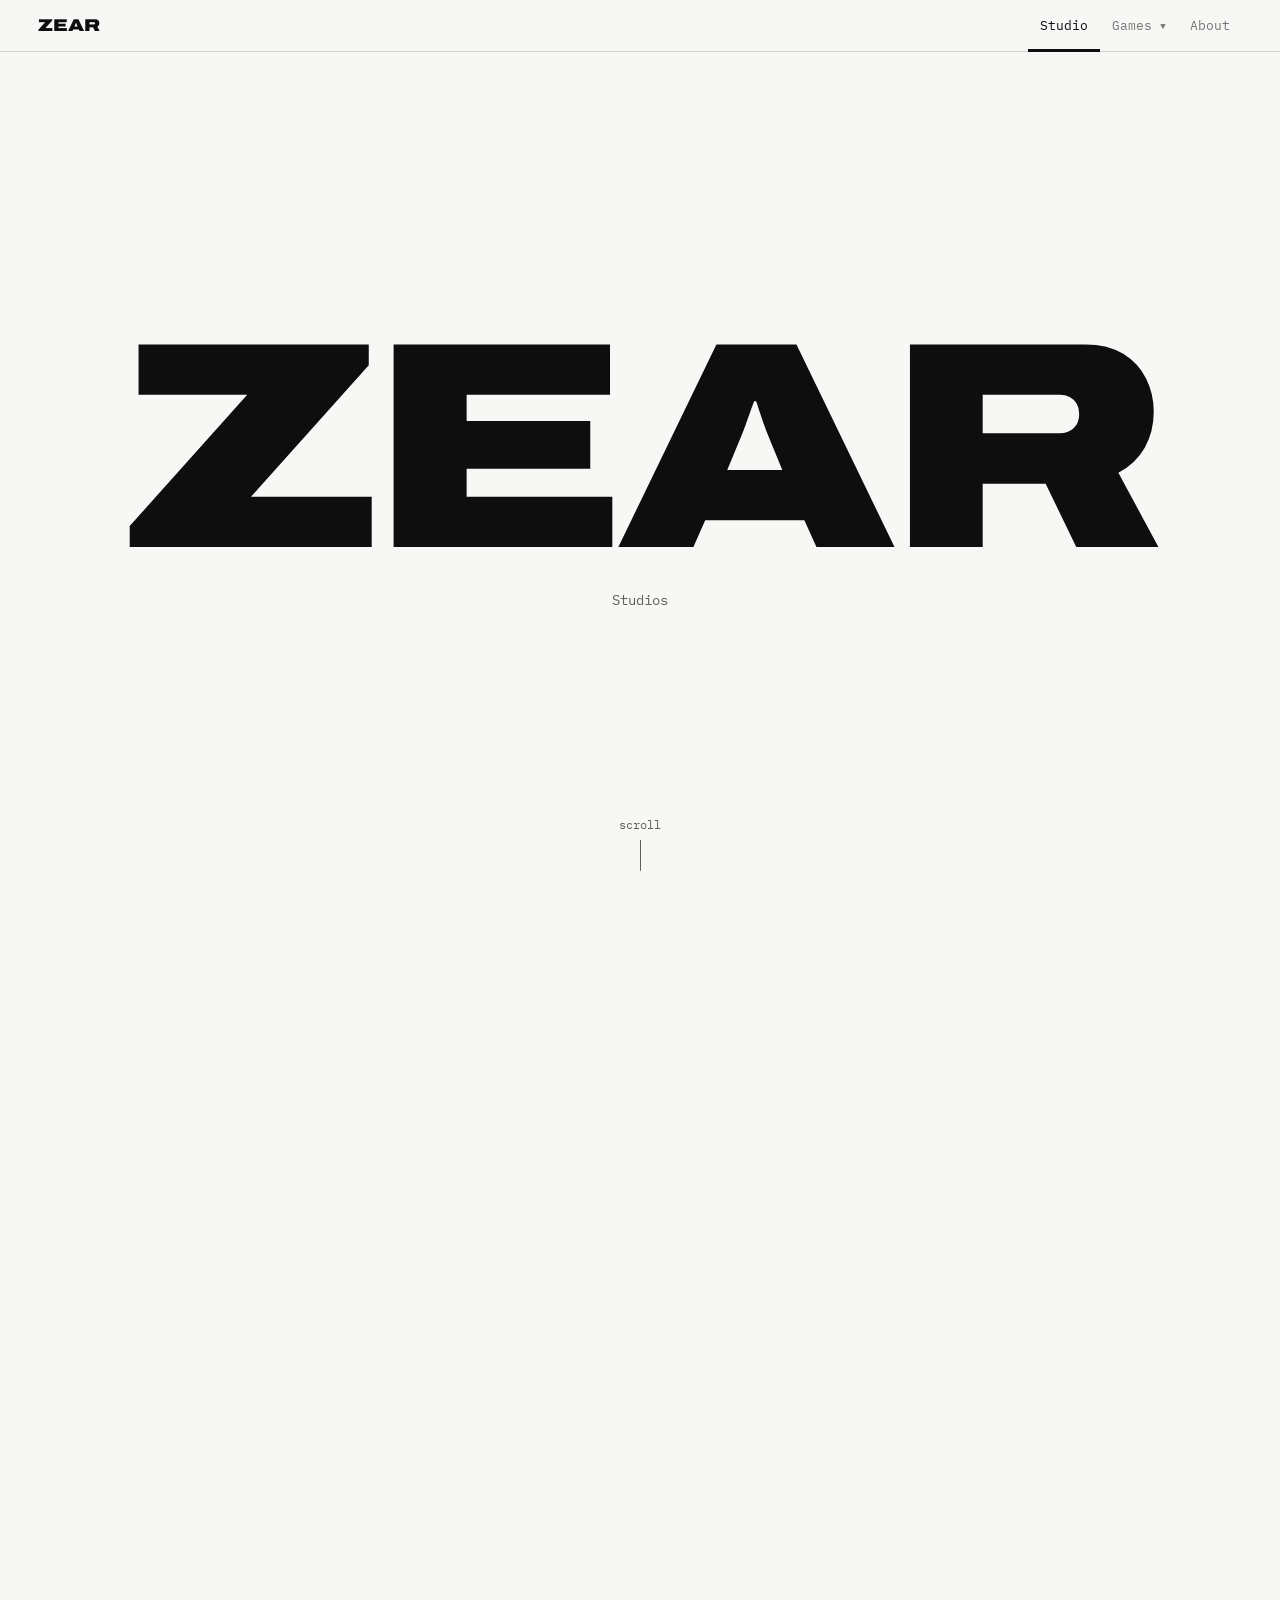
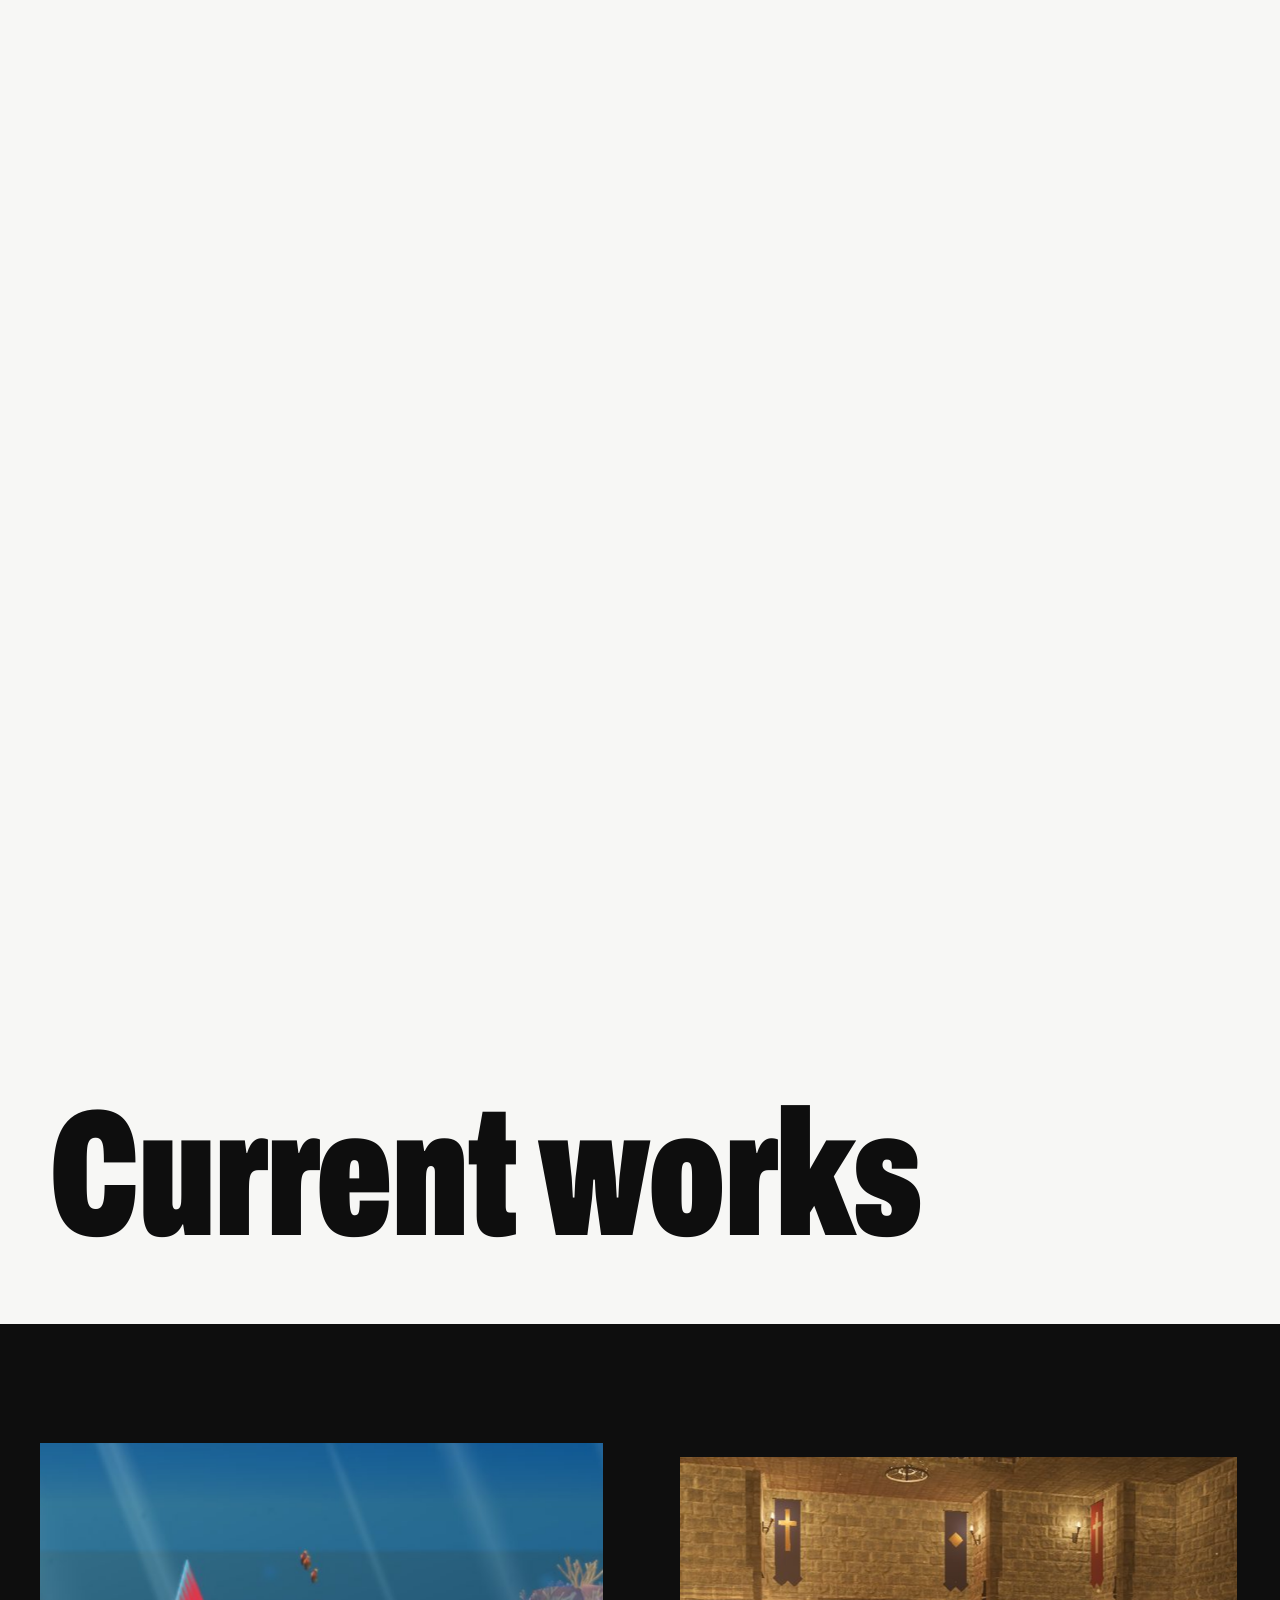
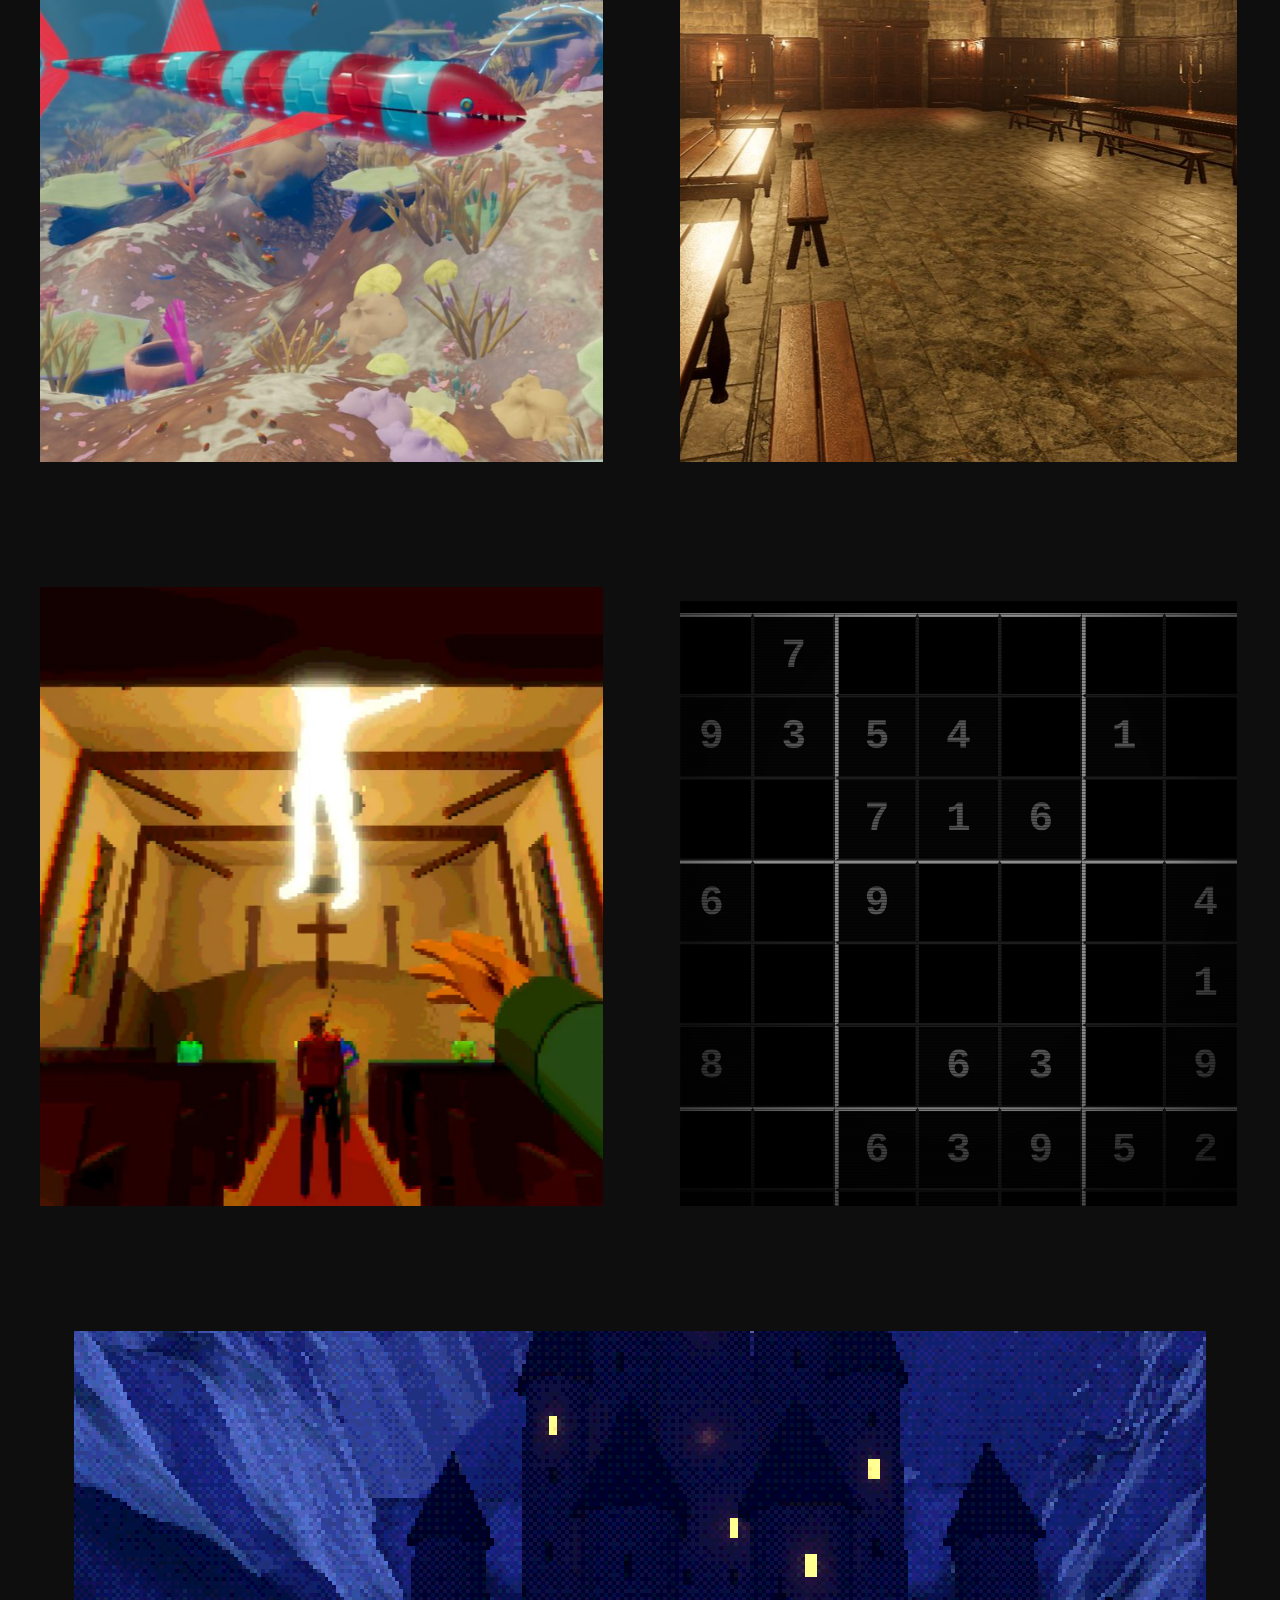
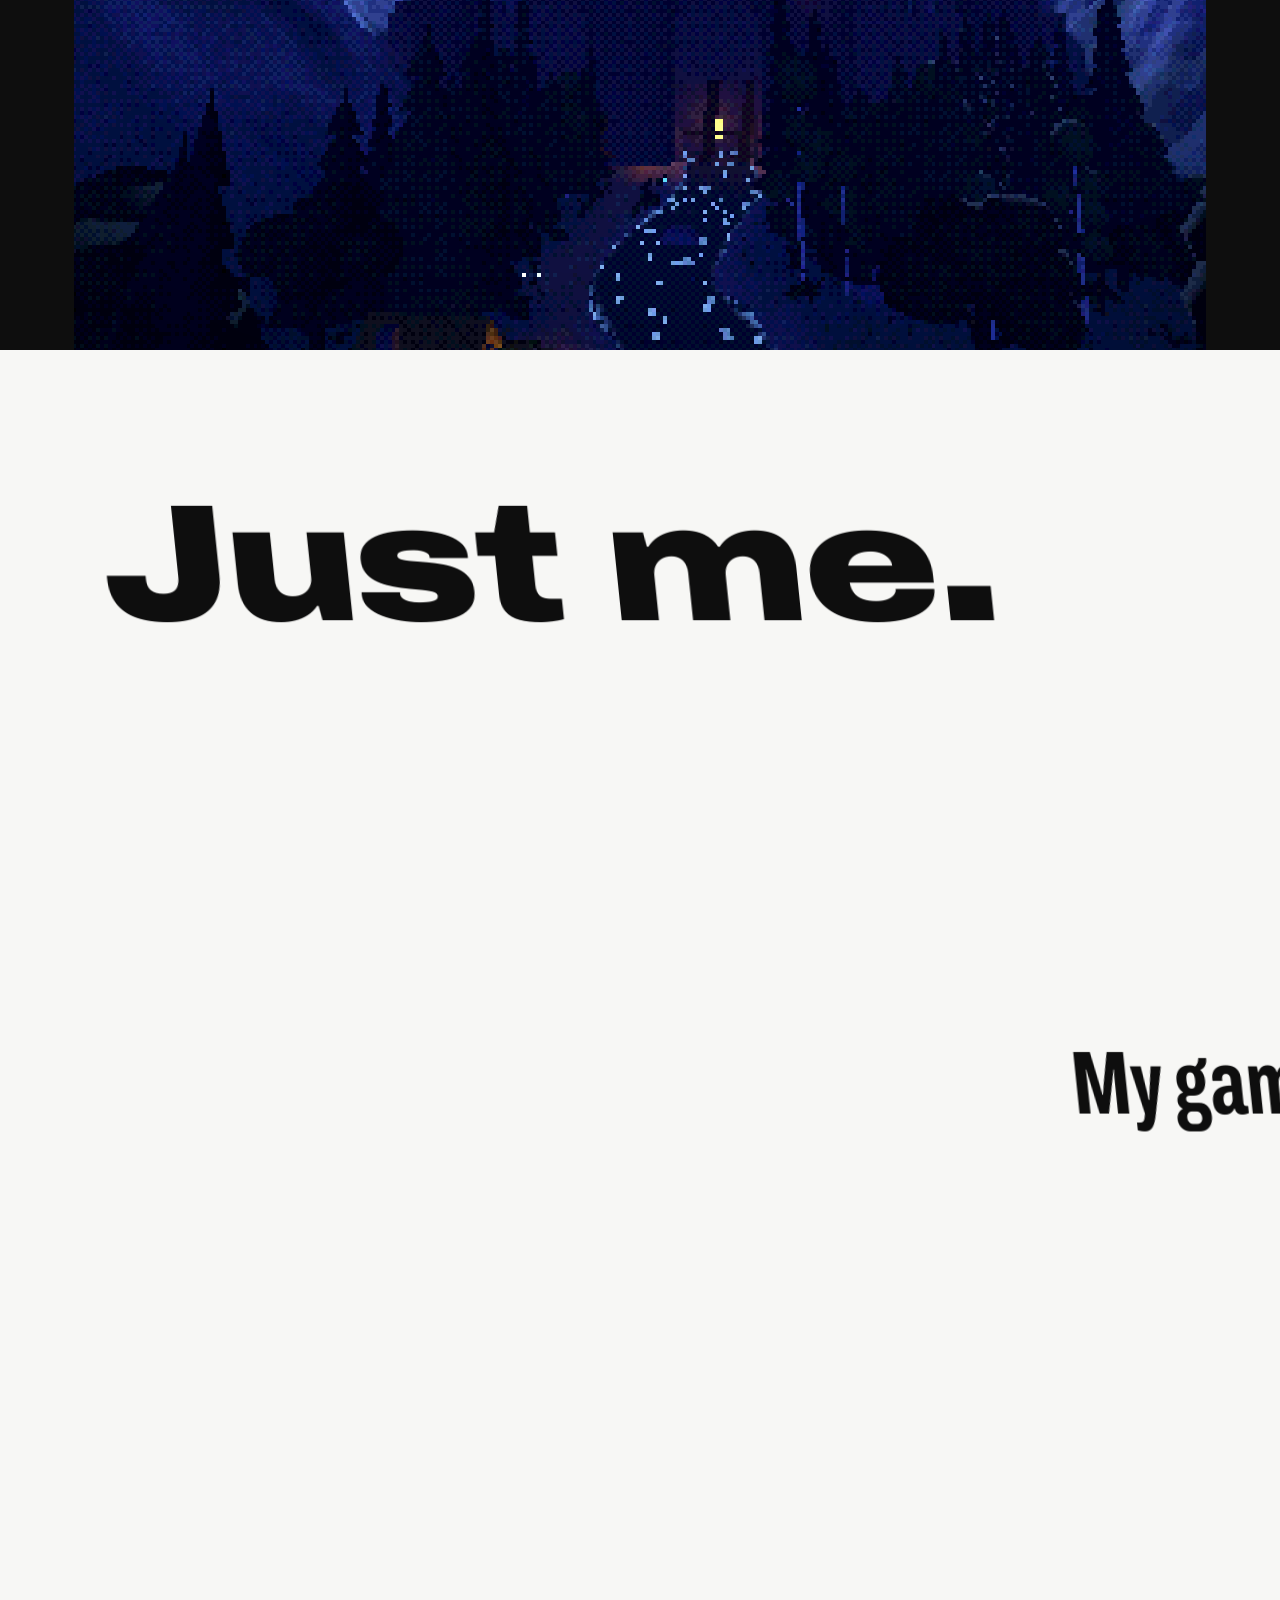
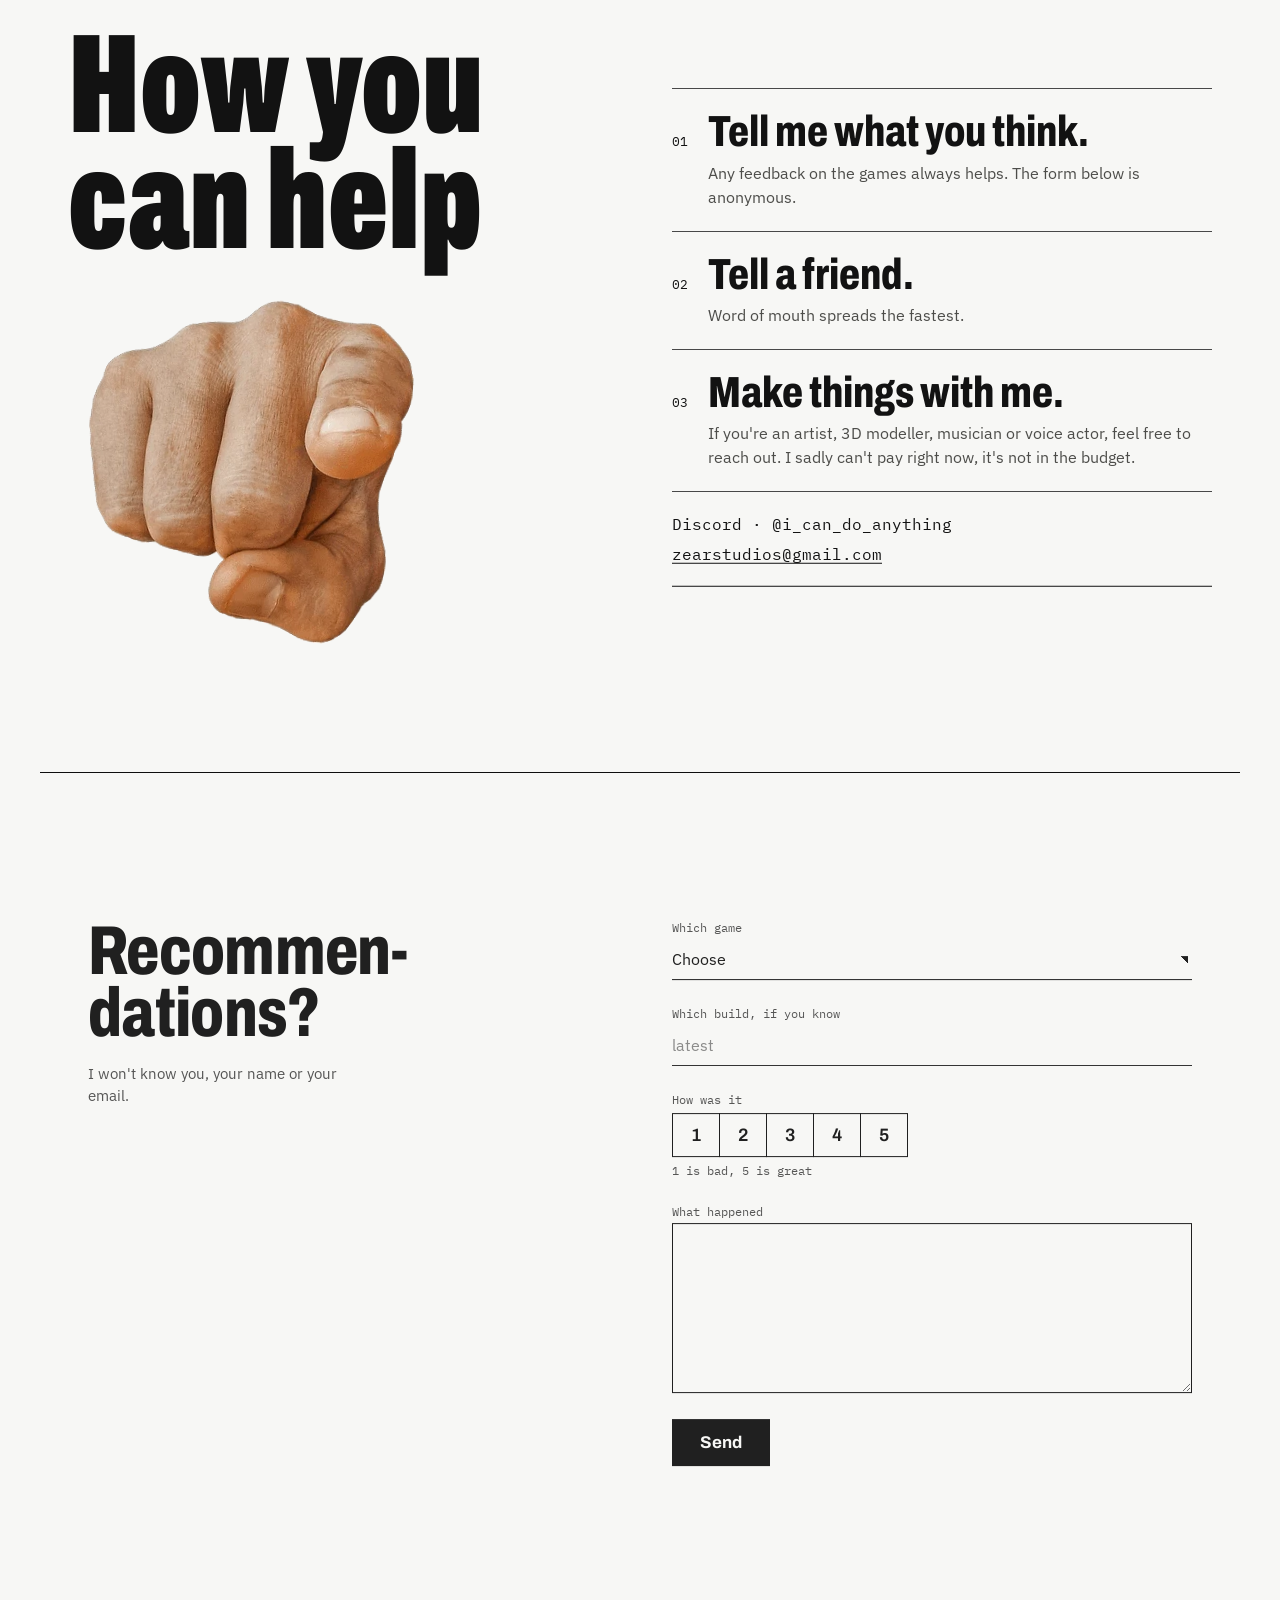
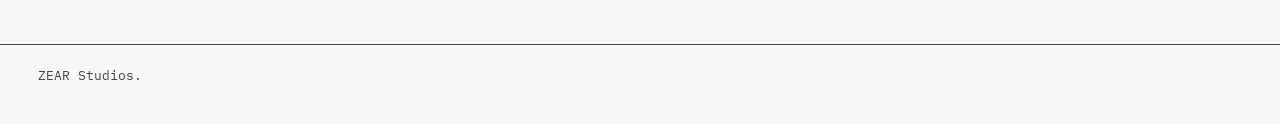
==== commit b22ef048: "Hadal: keep the three headlines inside their columns At 8vw the longest word was wider than its colu" ====
--- a/docs/index.html
+++ b/docs/index.html
@@ -6,7 +6,7 @@
 <title>ZEAR Studios</title>
 <meta name="description" content="Playtest builds from ZEAR Studios: Hadal, One House Away From Home, Give Me Your Yoghurt, Ouroboros: Oculus and Once Upon a Moon.">
 <link rel="preload" href="fonts/archivo-latin-wdth-wght-normal.woff2" as="font" type="font/woff2" crossorigin>
-<link rel="stylesheet" href="css/site.css?v=8">
+<link rel="stylesheet" href="css/site.css?v=9">
 </head>
 <body data-tab="zear">
 
@@ -919,6 +919,6 @@
 
 <script src="vendor/gsap.min.js"></script>
 <script src="vendor/ScrollTrigger.min.js"></script>
-<script src="js/app.js?v=8"></script>
+<script src="js/app.js?v=9"></script>
 </body>
 </html>
--- a/docs/css/site.css
+++ b/docs/css/site.css
@@ -228,7 +228,8 @@
 .h-stats { display: grid; grid-template-columns: repeat(auto-fit,minmax(min(100%,260px),1fr)); gap: 64px 40px; max-width: 1240px; margin: 0 auto; padding: 22vh clamp(16px,3vw,40px); }
 .stat:nth-child(2) { margin-top: 8vh; }
 .stat:nth-child(3) { margin-top: 16vh; }
-.stat-n { display: block; font-family: var(--arch); font-weight: 800; font-stretch: 62%; font-size: clamp(64px,8vw,128px); line-height: 0.86; color: var(--cyan); }
+/* sized so the longest word ("Everything") stays inside its column at every width */
+.stat-n { display: block; font-family: var(--arch); font-weight: 800; font-stretch: 62%; font-size: clamp(44px,5.2vw,68px); line-height: 0.9; color: var(--cyan); }
 .stat-l { display: block; margin-top: 12px; font: 14px var(--mono); }
 .stat .stat-l { max-width: 30ch; line-height: 1.5; }
 .scale { grid-column: 1 / -1; margin-top: 8vh; }
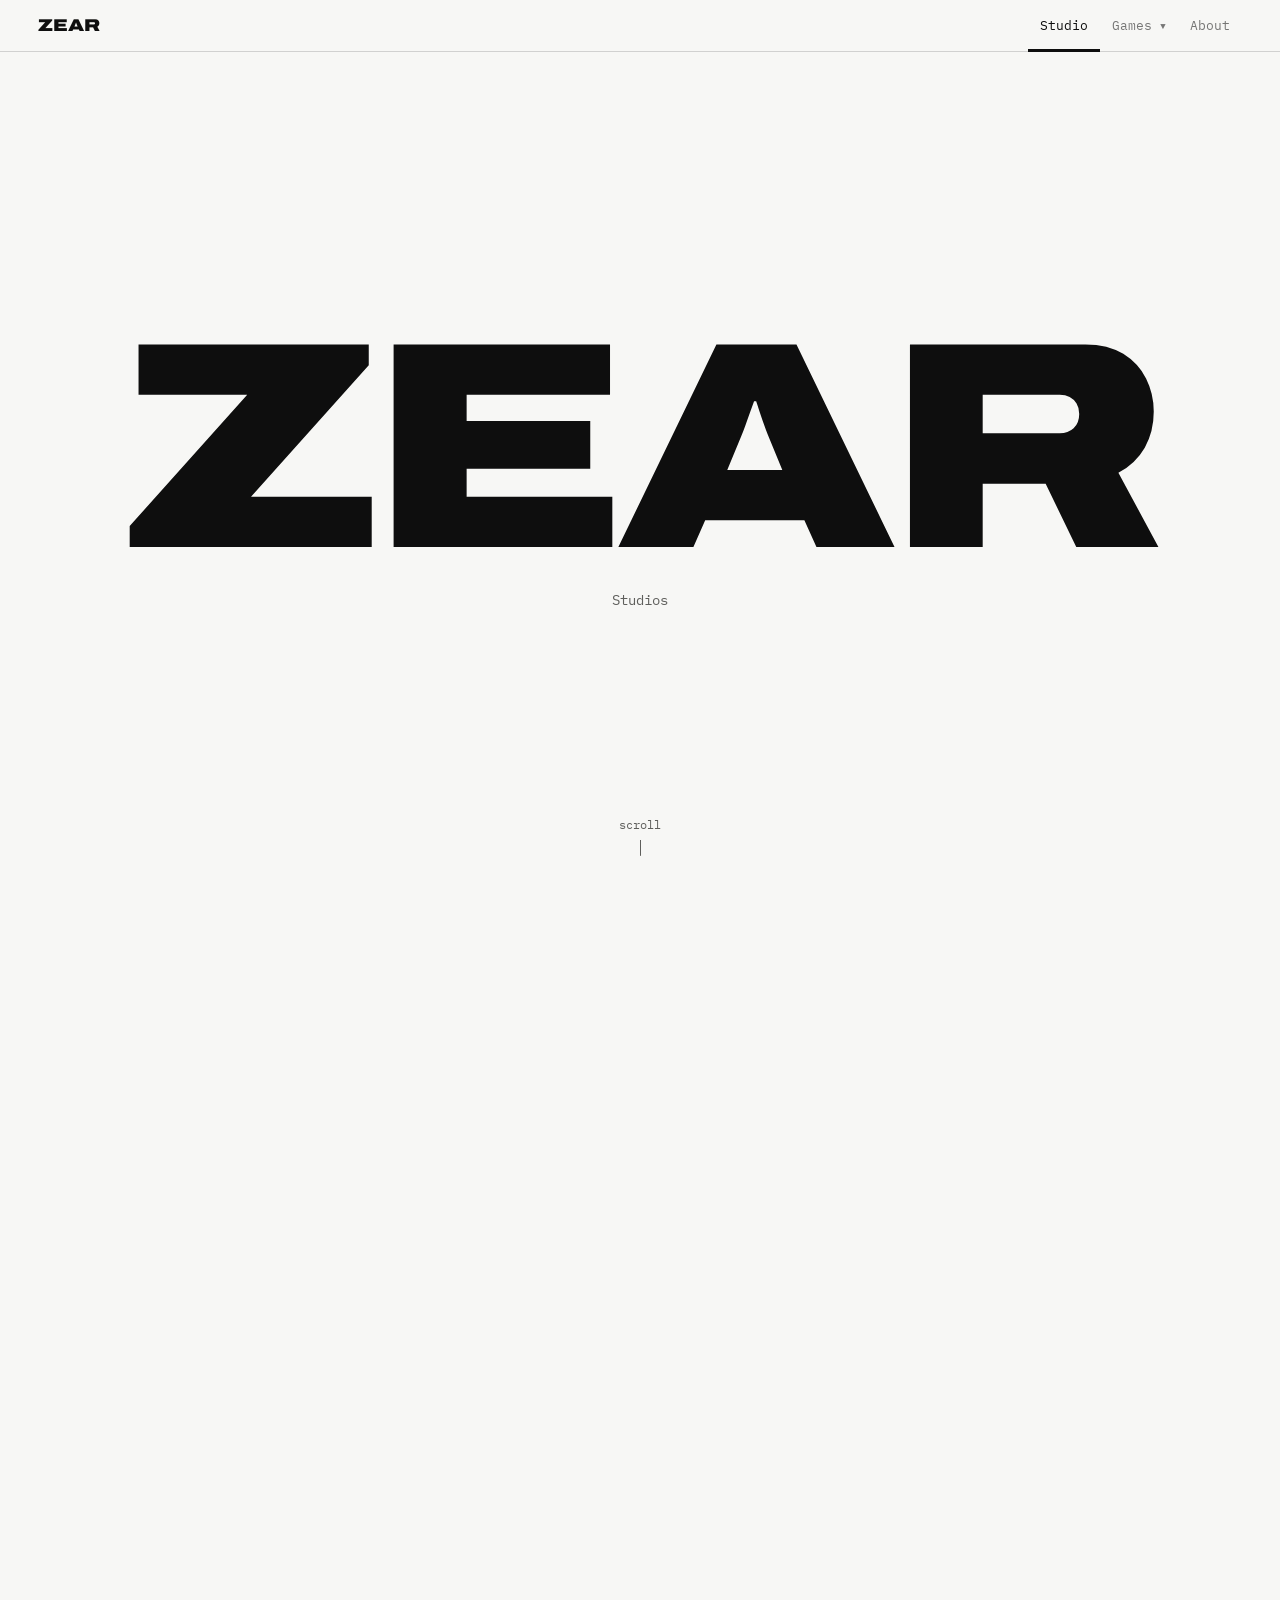
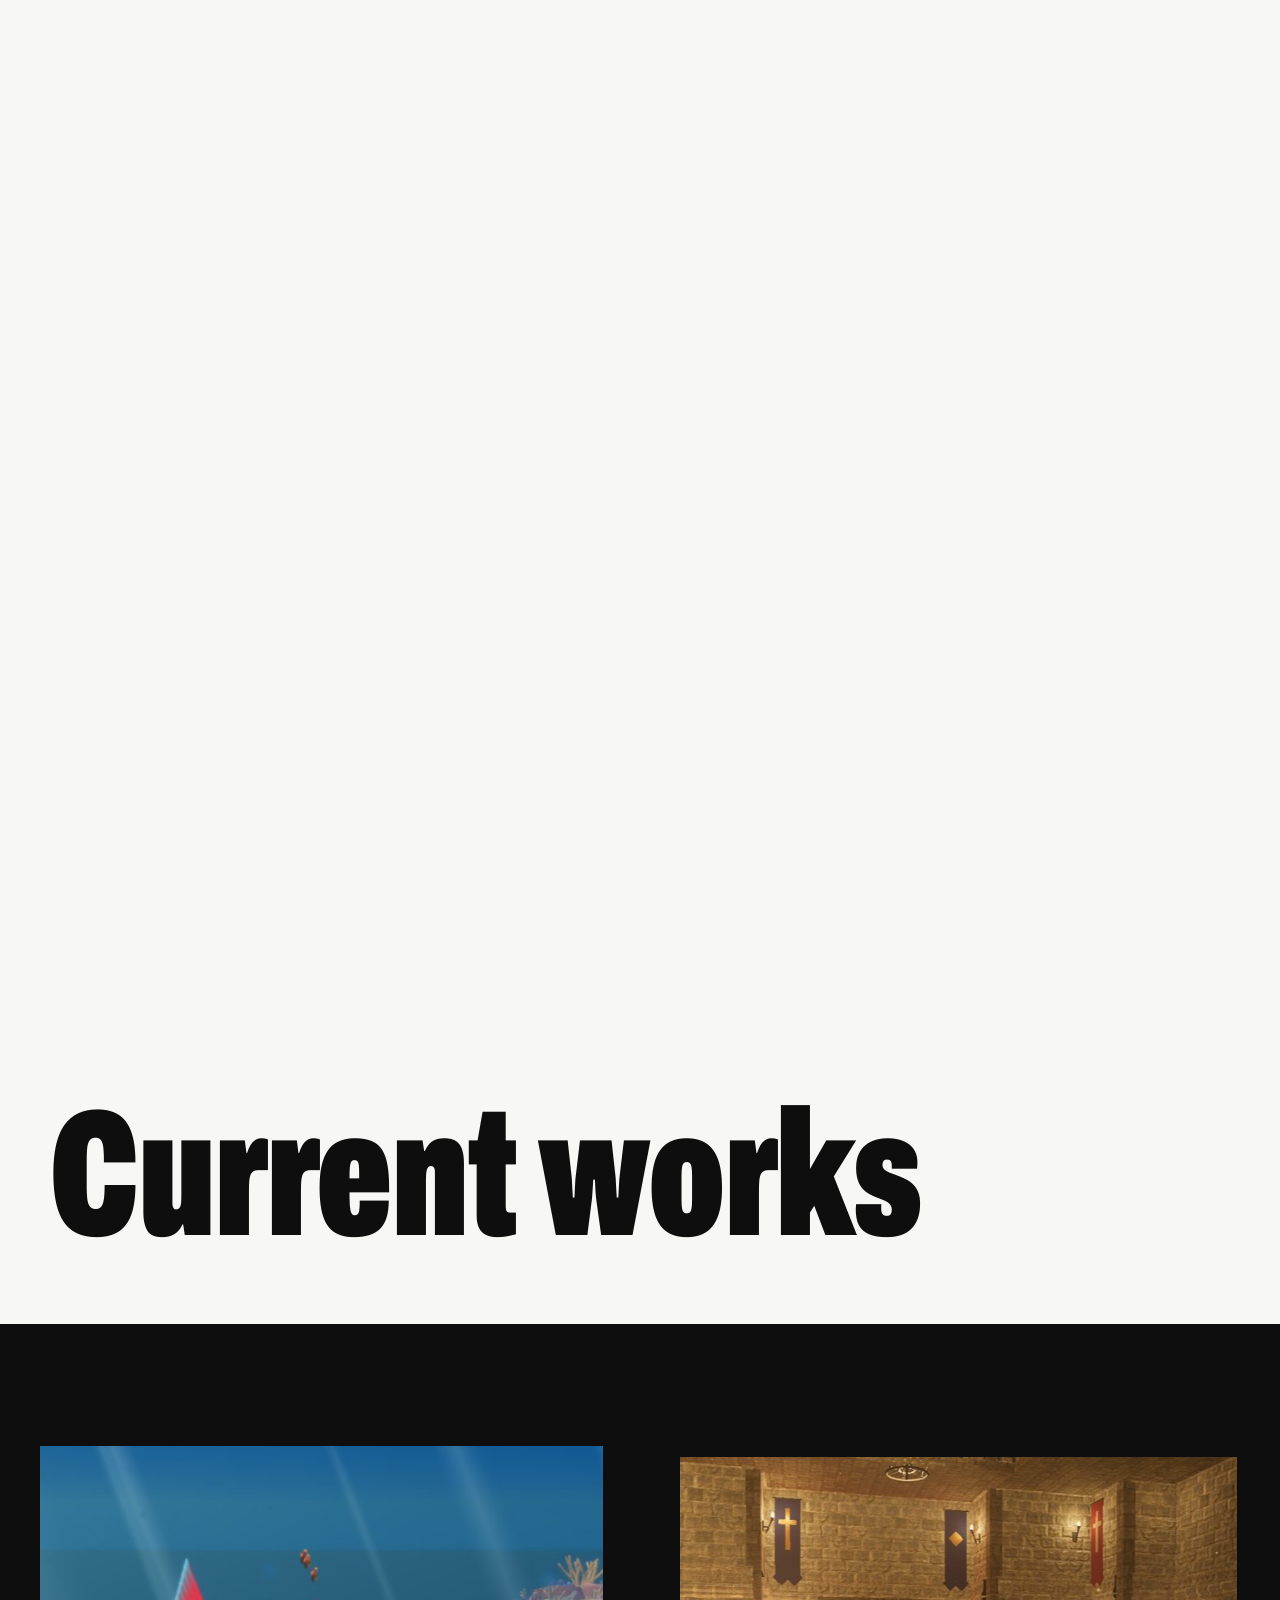
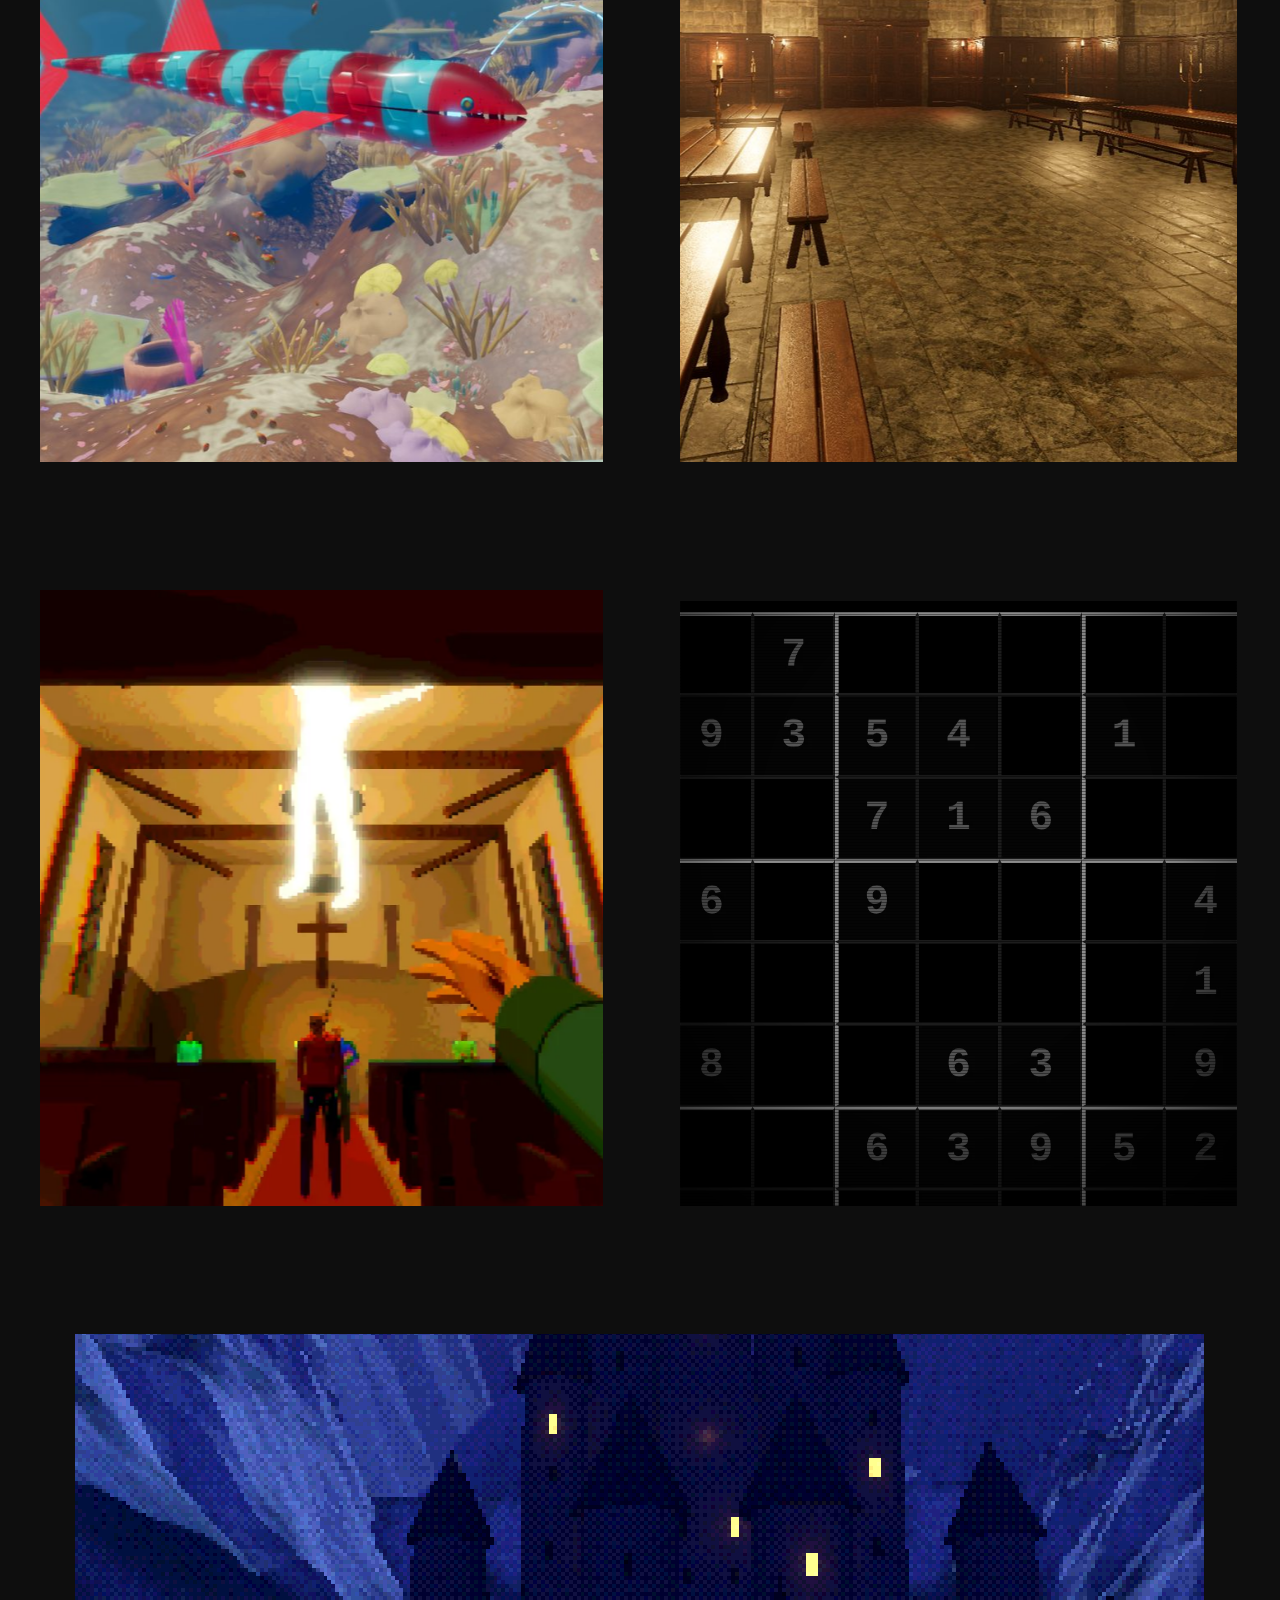
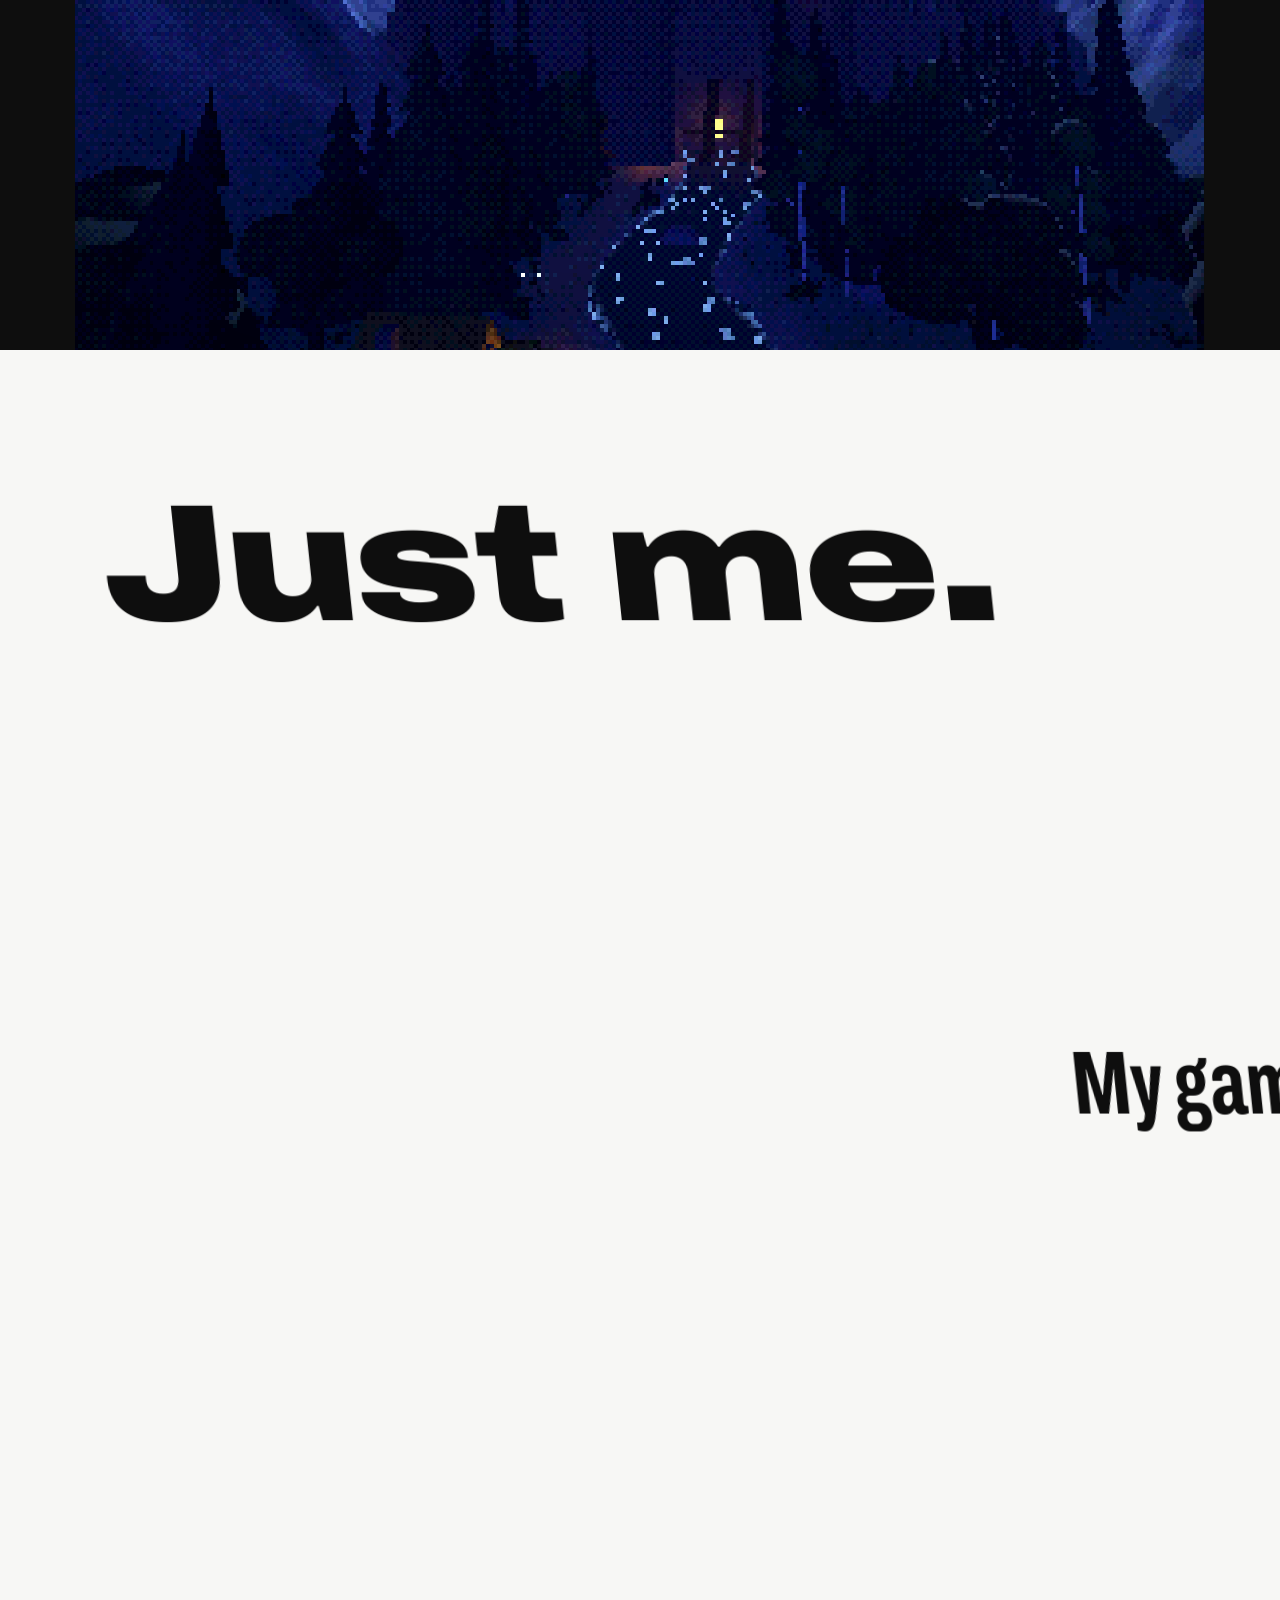
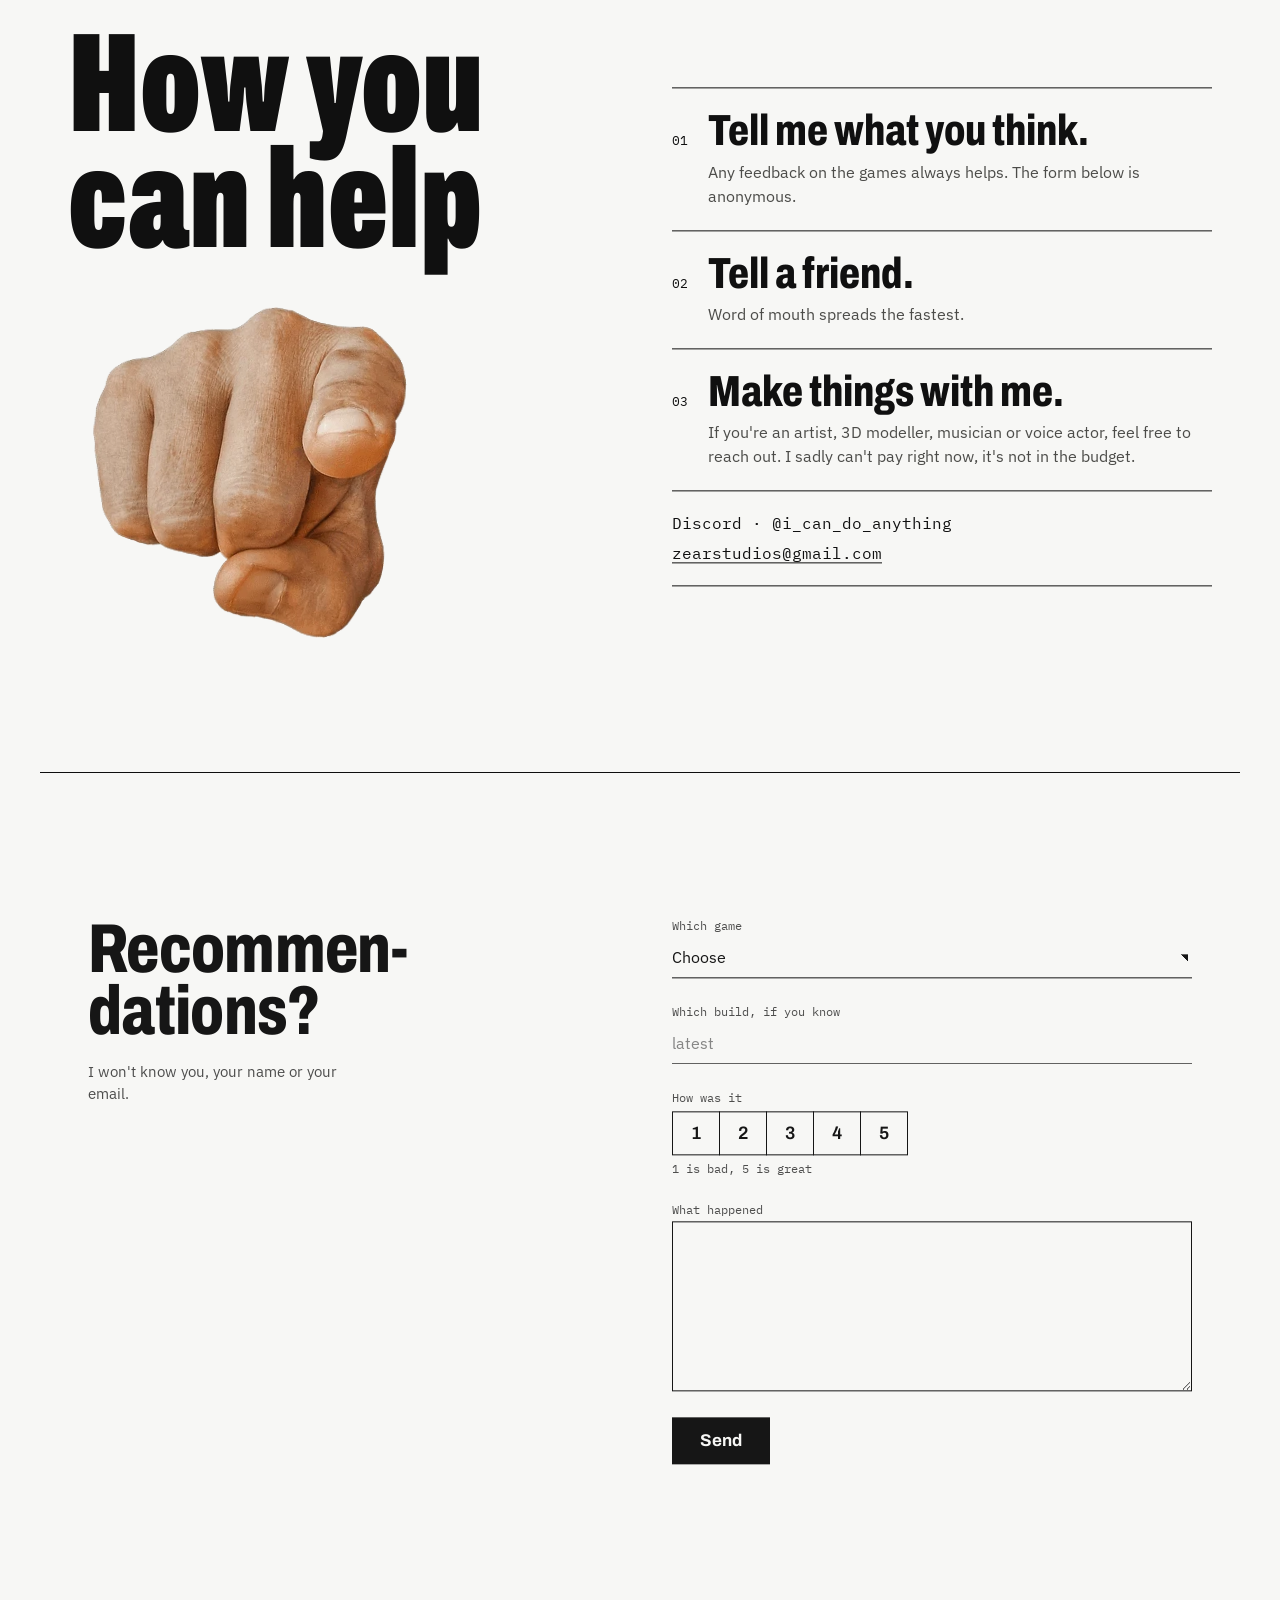
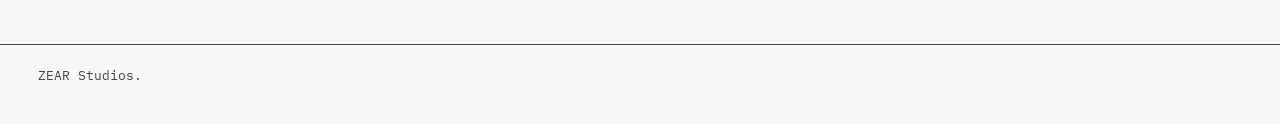
==== commit 0b1efb28: "Hadal: the owner's three lines Co-Authored-By: Claude Opus 5.5 <noreply@anthropic.com>" ====
--- a/docs/index.html
+++ b/docs/index.html
@@ -198,9 +198,9 @@
 
   <!-- 4. stats and size bar -->
   <div class="h-stats">
-    <div class="stat" data-rise><span class="stat-n">Nothing is fixed.</span><span class="stat-l">Every species keeps evolving while you play, whether you're watching or not.</span></div>
-    <div class="stat" data-rise><span class="stat-n">Everything eats.</span><span class="stat-l">Plankton, marine snow, vents, whale falls. And whatever's following you.</span></div>
-    <div class="stat" data-rise><span class="stat-n">Down is bigger.</span><span class="stat-l">The deep is where the giants live, and there are a lot of them.</span></div>
+    <div class="stat" data-rise><span class="stat-n">Species evolve in real time.</span></div>
+    <div class="stat" data-rise><span class="stat-n">Ecosystem: simulated.</span></div>
+    <div class="stat" data-rise><span class="stat-n">Leviathans? Maybe.</span></div>
     <div class="scale">
       <div class="scale-end"><span>7 cm</span><span class="stat-l">smallest reef fish</span></div>
       <div class="bar-rail"><i class="scale-fill"></i></div>
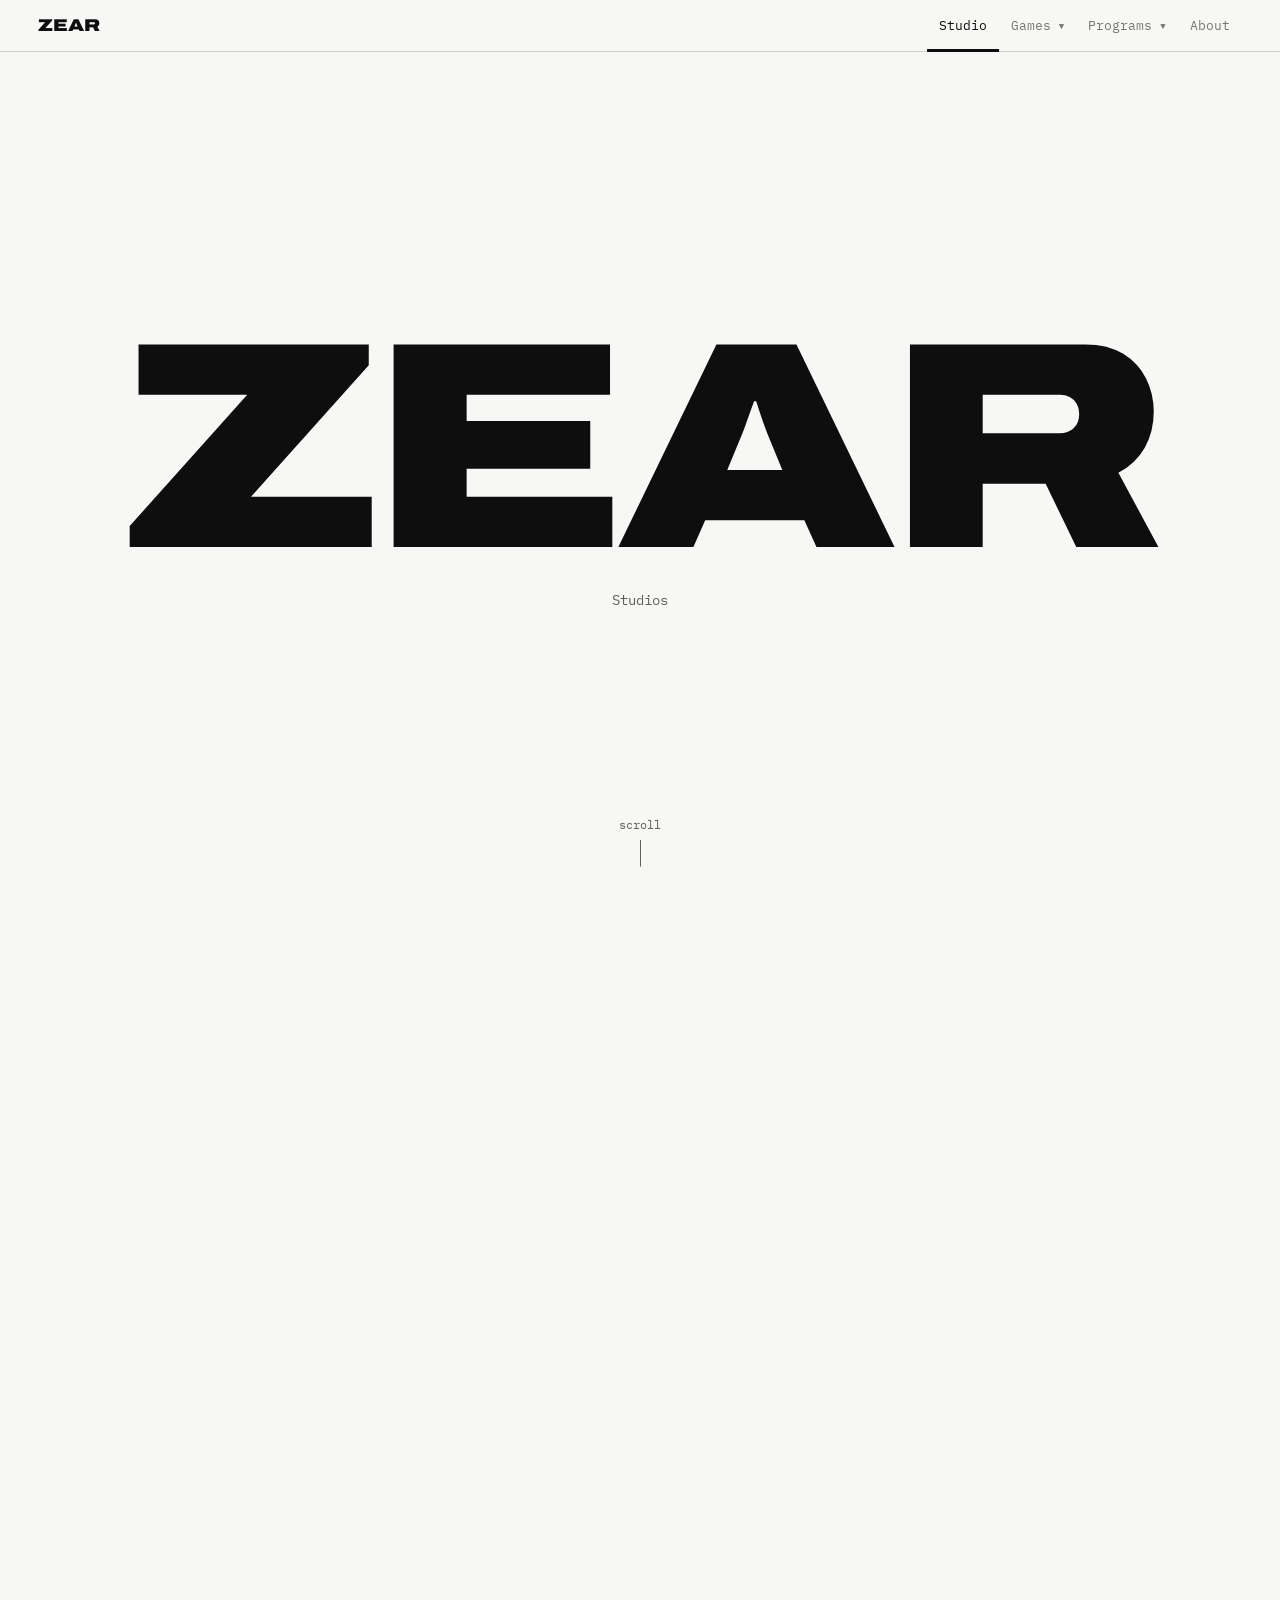
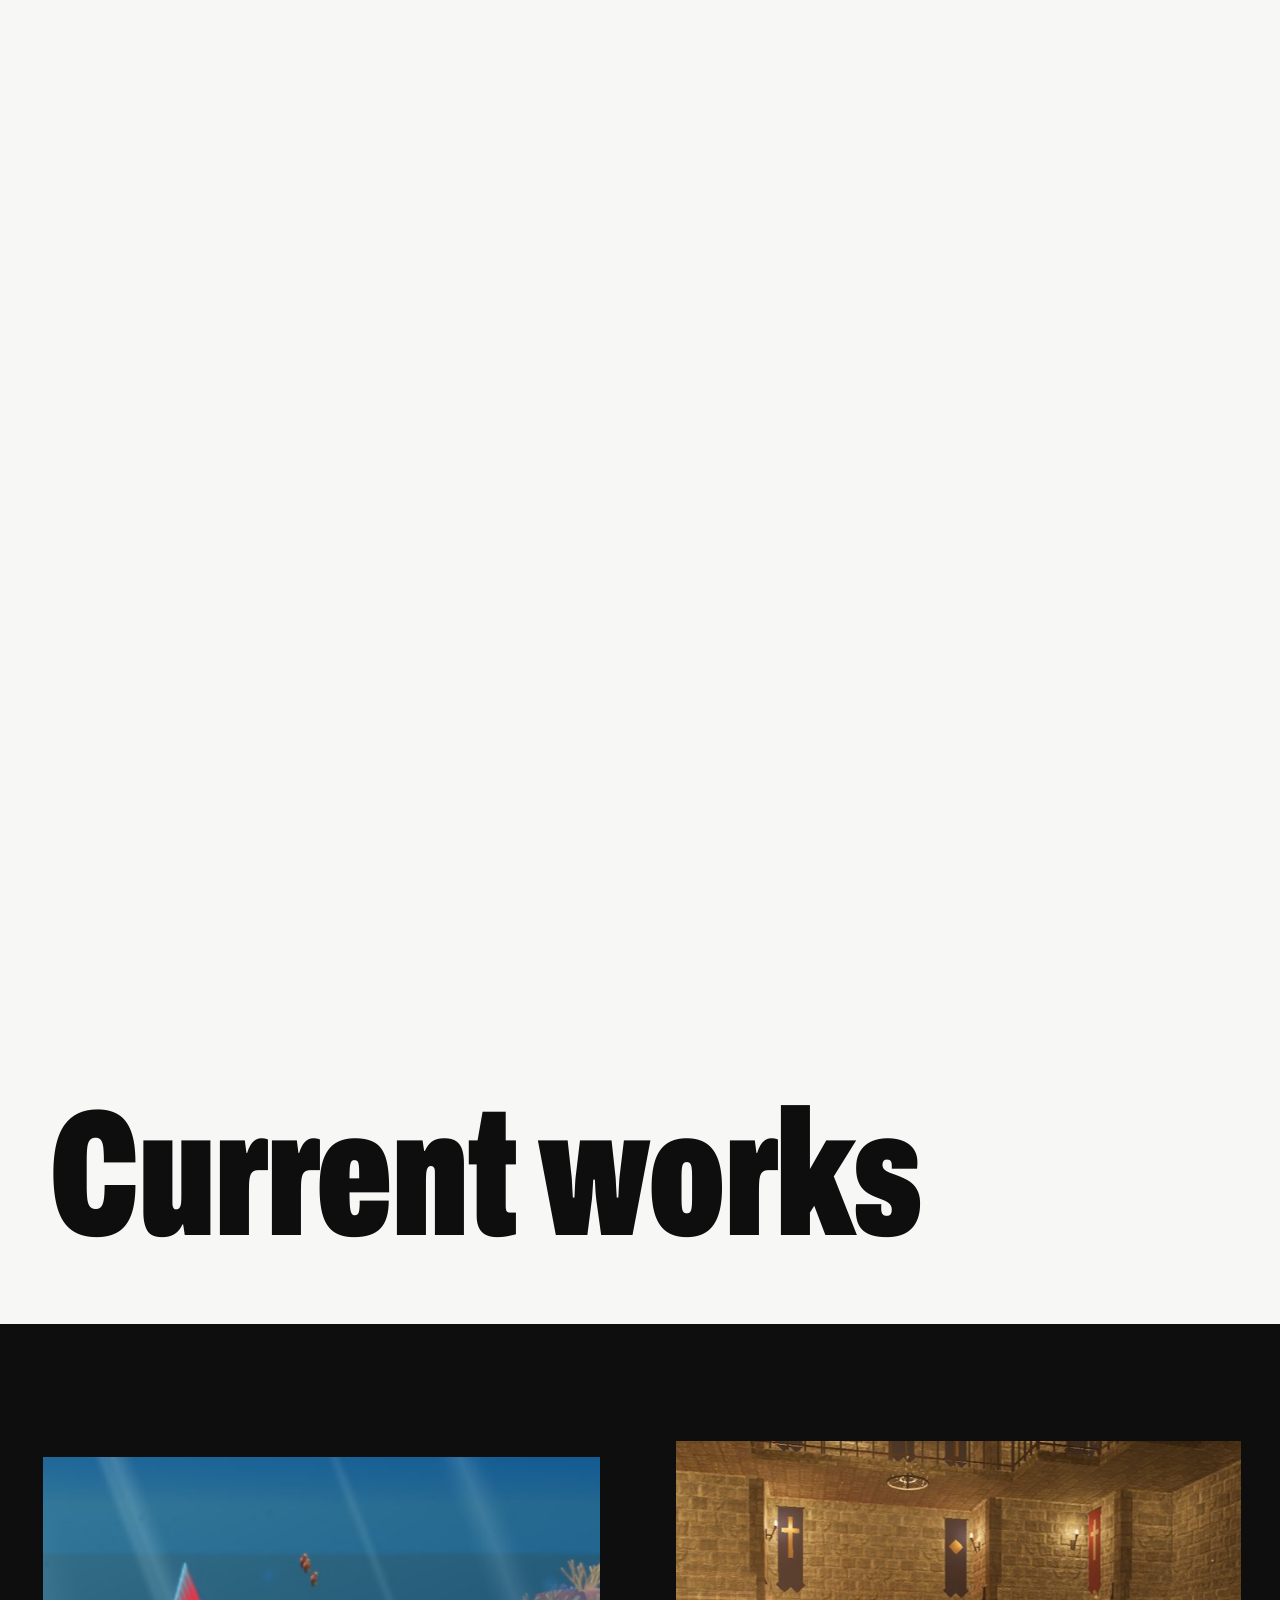
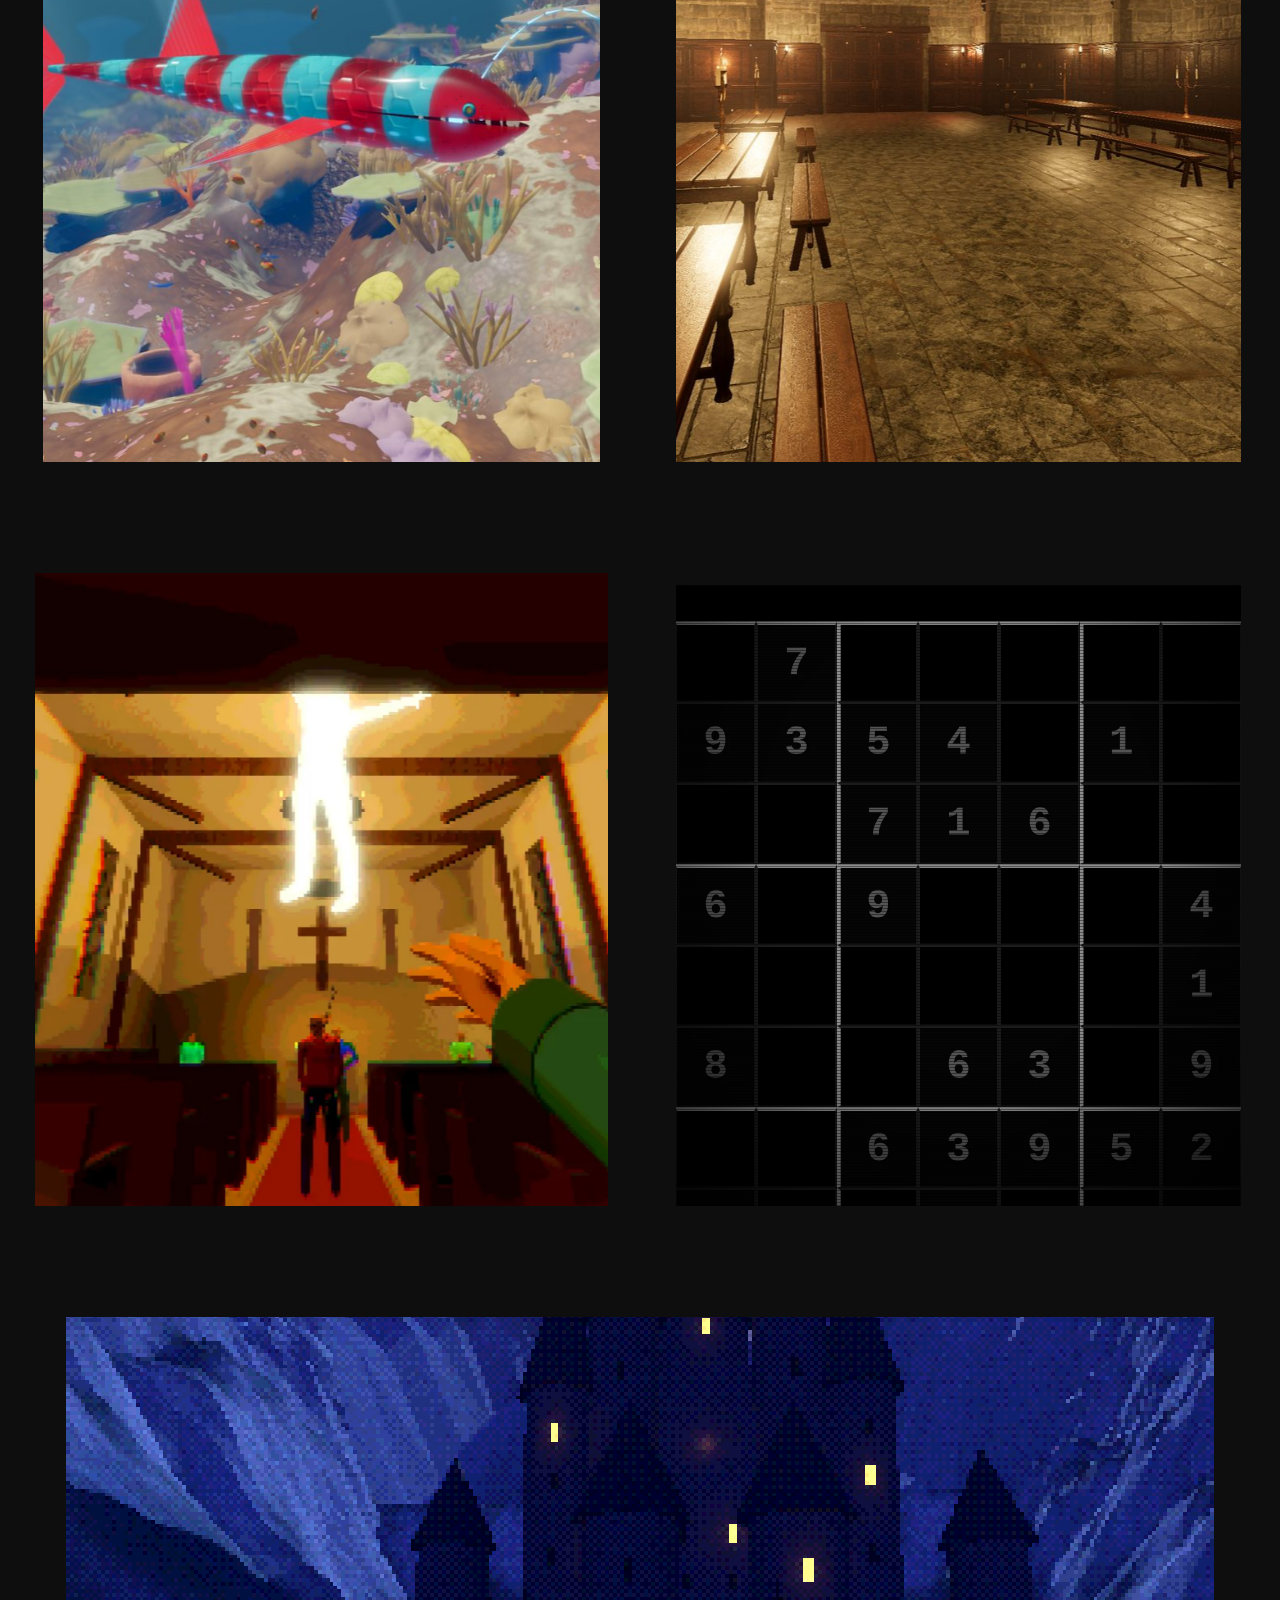
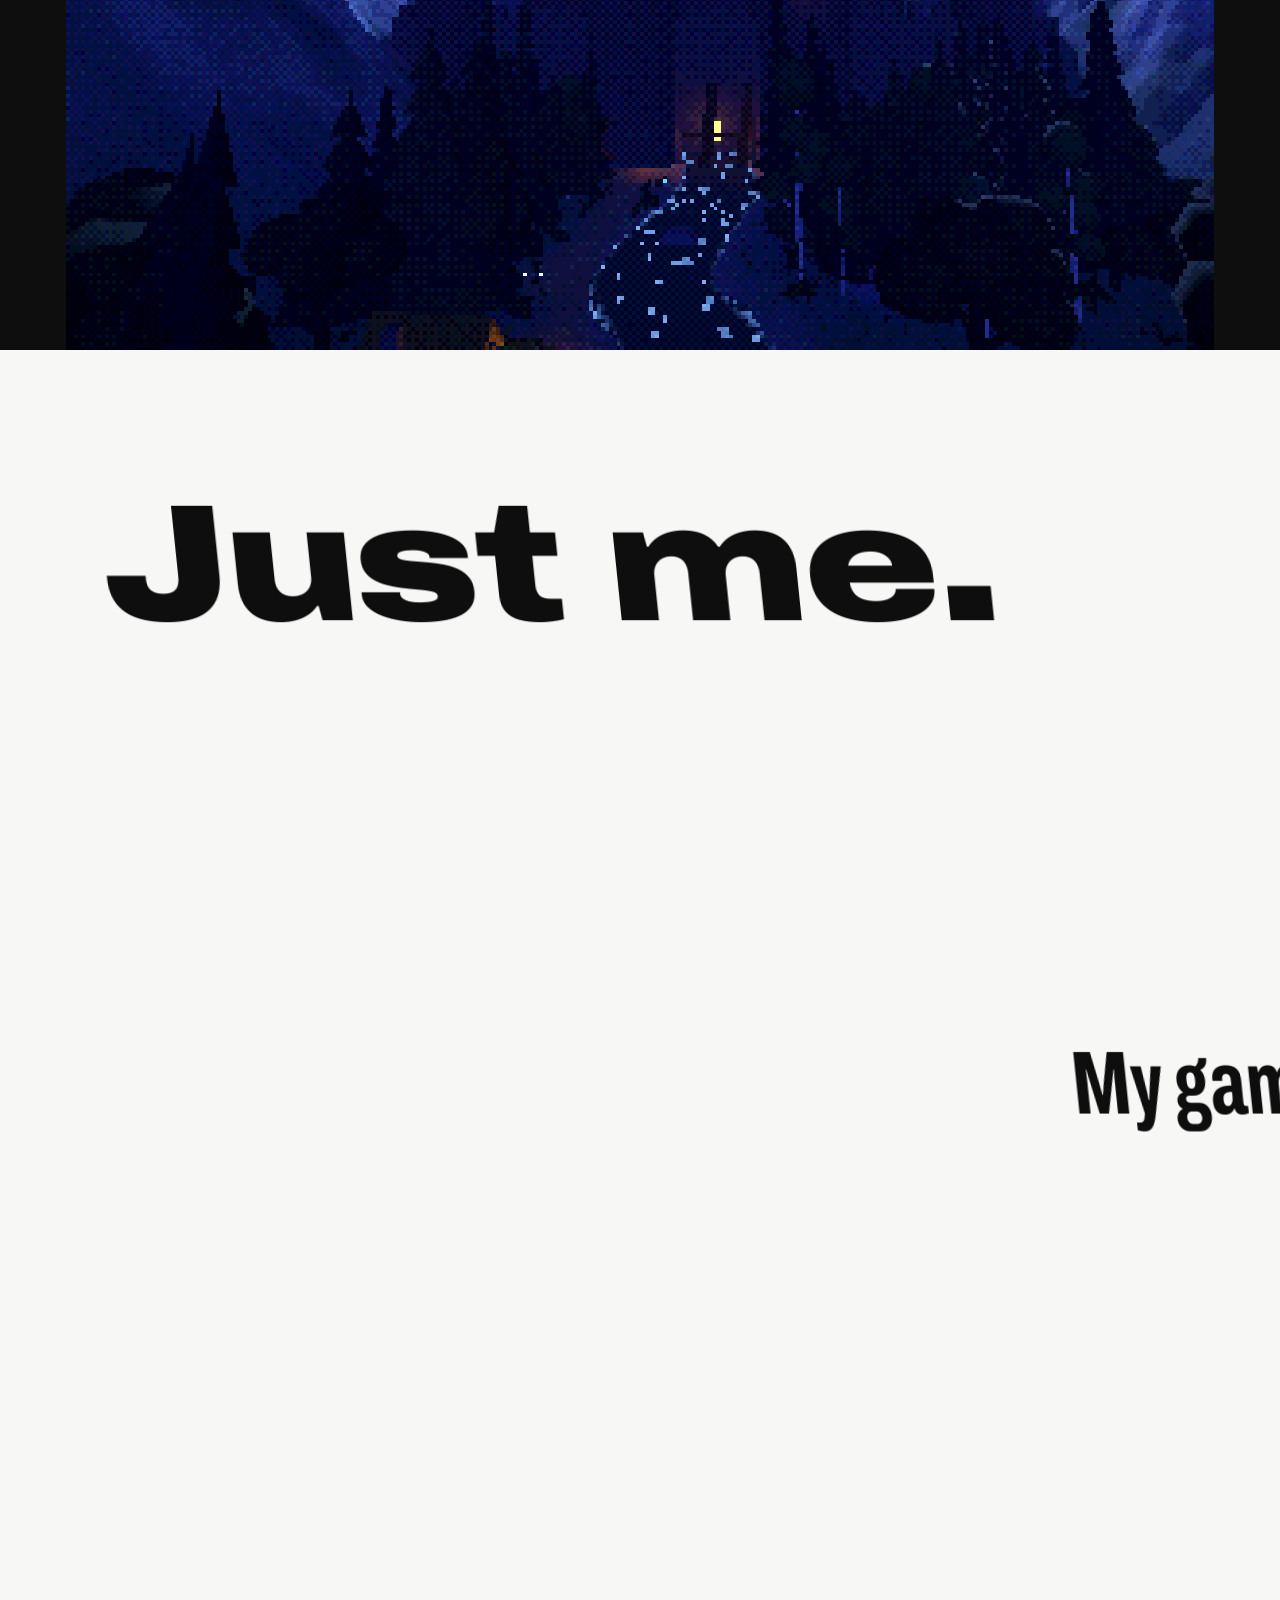
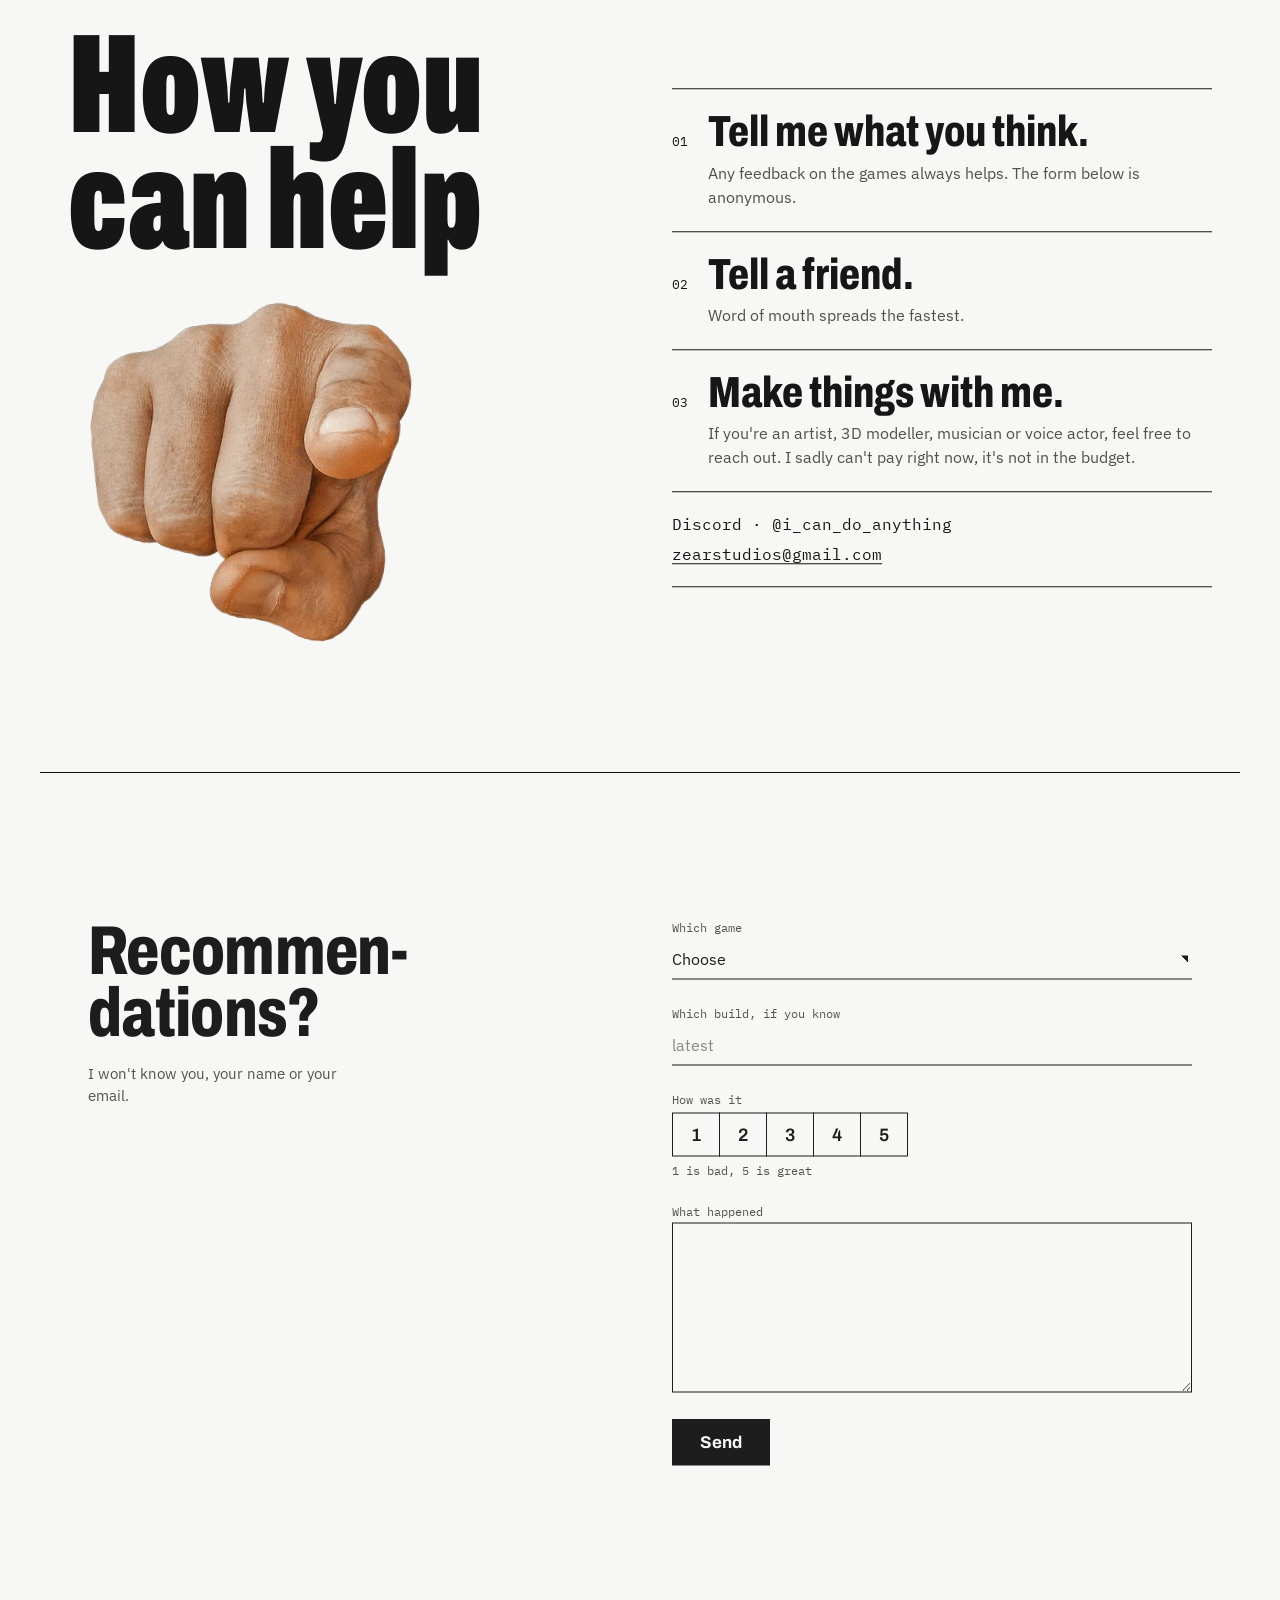
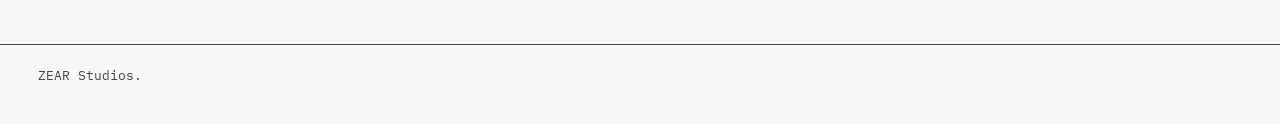
==== commit f11c9a48: "Add Programs tab with Odin page A second nav drop-down (Programs) with one item, ODIN: a terminal-st" ====
--- a/docs/index.html
+++ b/docs/index.html
@@ -6,7 +6,7 @@
 <title>ZEAR Studios</title>
 <meta name="description" content="Playtest builds from ZEAR Studios: Hadal, One House Away From Home, Give Me Your Yoghurt, Ouroboros: Oculus and Once Upon a Moon.">
 <link rel="preload" href="fonts/archivo-latin-wdth-wght-normal.woff2" as="font" type="font/woff2" crossorigin>
-<link rel="stylesheet" href="css/site.css?v=9">
+<link rel="stylesheet" href="css/site.css?v=10">
 </head>
 <body data-tab="zear">
 
@@ -15,7 +15,7 @@
   <a class="mark" href="#zear" data-goto="zear">ZEAR</a>
   <nav aria-label="Sections">
     <a href="#zear" data-goto="zear" data-link="zear">Studio</a>
-    <div class="games">
+    <div class="drop">
       <button type="button" data-link="games" aria-haspopup="true" aria-expanded="false" aria-controls="games-menu">Games<span class="caret" aria-hidden="true">▼</span></button>
       <div class="menu" id="games-menu">
         <a href="#hadal" data-goto="hadal" data-item="hadal">
@@ -40,6 +40,15 @@
         </a>
       </div>
     </div>
+    <div class="drop">
+      <button type="button" data-link="programs" aria-haspopup="true" aria-expanded="false" aria-controls="programs-menu">Programs<span class="caret" aria-hidden="true">▼</span></button>
+      <div class="menu" id="programs-menu">
+        <a href="#odin" data-goto="odin" data-item="odin">
+          <span class="m-odin">ODIN</span>
+          <span class="m-sub">A web browser that lives in your terminal.</span>
+        </a>
+      </div>
+    </div>
     <a href="#about" data-goto="about" data-link="about">About</a>
     <span class="ind" aria-hidden="true"></span>
   </nav>
@@ -806,6 +815,192 @@
   </div>
 
   <div class="feedback-slot" data-game="Once Upon a Moon"></div>
+</section>
+
+<!-- ======================================================================
+     ODIN
+     ====================================================================== -->
+<section class="tab" data-tab="odin" hidden>
+
+  <!-- 1. the eye, the name, the command bar -->
+  <div class="od-hero">
+    <pre class="od-face" role="img" aria-label="Mimir's eye, drawn in characters"></pre>
+    <p class="od-said" aria-live="polite"></p>
+    <h1 class="od-title" aria-label="ODIN">
+      <span class="od-runes" aria-hidden="true" data-scr data-glyphs="runes">ᛟᛞᛁᚾ</span>
+      <span class="od-latin" aria-hidden="true">ODIN</span>
+    </h1>
+    <p class="od-lede">A web browser that lives in your terminal, with an AI called Mimir at the bottom of it.</p>
+    <form class="od-pane od-ask">
+      <span class="od-tag" aria-hidden="true">Command</span>
+      <label for="od-line">/mimir</label>
+      <input id="od-line" class="od-line" autocomplete="off" spellcheck="false" placeholder="type a line, press Enter: the mouth reads it">
+    </form>
+  </div>
+
+  <div class="od-body">
+
+    <div class="od-text">
+      <h2 class="od-h" data-scr>What it is</h2>
+      <p>Odin is a browser for the terminal. You type an address or a search into one bar and the page comes back as text: headings, links, and pictures redrawn in characters. It is built for reading, research, and using sites that let you in, all from the keyboard.</p>
+      <p>Mimir is the AI that lives inside it. It runs entirely on the laptop, with no account and no cloud.</p>
+    </div>
+
+    <figure class="od-fig">
+        <div class="od-pane od-vid">
+          <span class="od-tag" aria-hidden="true">Page</span>
+          <video muted loop playsinline preload="none" width="1848" height="1172" poster="assets/odin/animations/odin-browse-poster.webp" aria-label="Odin browsing: an address typed, a page appearing as text, the word cursor moving">
+            <source src="assets/odin/animations/odin-browse.webm" type="video/webm">
+            <source src="assets/odin/animations/odin-browse.mp4" type="video/mp4">
+          </video>
+        </div>
+      <figcaption>An address typed into the bar, the page arriving as text, the word cursor walking through it.</figcaption>
+    </figure>
+
+    <!-- 2. Mimir -->
+    <div class="od-mimir">
+      <div class="od-two">
+        <figure class="od-fig">
+        <div class="od-pane od-vid">
+          <span class="od-tag od-purple" aria-hidden="true">Mimir</span>
+          <video muted loop playsinline preload="none" width="1848" height="1172" poster="assets/odin/animations/odin-mimir-talking-poster.webp" aria-label="Mimir answering a question: the eye looks up while it thinks, then becomes a mouth that reads the reply">
+            <source src="assets/odin/animations/odin-mimir-talking.webm" type="video/webm">
+            <source src="assets/odin/animations/odin-mimir-talking.mp4" type="video/mp4">
+          </video>
+        </div>
+        </figure>
+        <div class="od-text">
+          <h2 class="od-h" data-scr>Mimir</h2>
+          <p>It can search the web and read the pages it finds, open a site beside the conversation, look at the pictures on a page, and save what it writes to a file.</p>
+          <div class="od-chat">
+            <p class="od-you"><b>you ›</b> what are you, and what do you see from in there?</p>
+            <p><b>mimir ›</b> i'm mimir, a presence living inside this terminal browser on your mac. my brain is built on the gemma 4 12b model. as for what i see, honestly, not much yet, unless you show me something worth looking at.</p>
+            <p class="od-note">real output, unedited</p>
+          </div>
+        </div>
+      </div>
+      <figure class="od-fig">
+        <div class="od-pane od-vid">
+          <span class="od-tag" aria-hidden="true">Page · Mimir</span>
+          <video muted loop playsinline preload="none" width="1848" height="1172" poster="assets/odin/animations/odin-open-page-poster.webp" aria-label="Asking Mimir to open a page: the panes slide apart, the page on the left and the conversation on the right">
+            <source src="assets/odin/animations/odin-open-page.webm" type="video/webm">
+            <source src="assets/odin/animations/odin-open-page.mp4" type="video/mp4">
+          </video>
+        </div>
+        <figcaption>Asked to open a page, Mimir slides it in on the left and keeps talking on the right.</figcaption>
+      </figure>
+    </div>
+
+    <!-- 3. screenshots -->
+    <div class="od-does">
+      <h2 class="od-h" data-scr>What it does</h2>
+      <div class="od-shots">
+        <figure class="od-fig od-shotfig">
+          <a class="od-pane od-shot" href="assets/odin/screenshots/01-home-full.webp" target="_blank" rel="noopener">
+            <span class="od-tag" aria-hidden="true">One bar</span>
+            <img src="assets/odin/screenshots/01-home.webp" alt="Odin&#x27;s start screen: the list of commands in red and purple, Mimir&#x27;s eye drawn in characters in the lower right" loading="lazy" width="1848" height="1172">
+          </a>
+          <figcaption>One bar does everything.</figcaption>
+        </figure>
+        <figure class="od-fig od-shotfig">
+          <a class="od-pane od-shot" href="assets/odin/screenshots/02-reader-full.webp" target="_blank" rel="noopener">
+            <span class="od-tag" aria-hidden="true">The reader</span>
+            <img src="assets/odin/screenshots/02-reader.webp" alt="The Wikipedia article on Mímir in the reader, its picture redrawn in characters below the text" loading="lazy" width="1848" height="1172">
+          </a>
+          <figcaption>Any page, as text.</figcaption>
+        </figure>
+        <figure class="od-fig od-shotfig">
+          <a class="od-pane od-shot" href="assets/odin/screenshots/03-ascii-art-full.webp" target="_blank" rel="noopener">
+            <span class="od-tag" aria-hidden="true">Pictures in characters</span>
+            <img src="assets/odin/screenshots/03-ascii-art.webp" alt="A picture of Huginn and Muninn redrawn in characters, filling the page pane" loading="lazy" width="1848" height="1172">
+          </a>
+          <figcaption>Pictures arrive as characters.</figcaption>
+        </figure>
+        <figure class="od-fig od-shotfig">
+          <a class="od-pane od-shot" href="assets/odin/screenshots/12-word-cursor-full.webp" target="_blank" rel="noopener">
+            <span class="od-tag" aria-hidden="true">Word cursor</span>
+            <img src="assets/odin/screenshots/12-word-cursor.webp" alt="The Huginn and Muninn article with the flashing word cursor resting on the word &#x27;in&#x27;" loading="lazy" width="1848" height="1172">
+          </a>
+          <figcaption>Arrow keys walk the page.</figcaption>
+        </figure>
+        <figure class="od-fig od-shotfig">
+          <a class="od-pane od-shot" href="assets/odin/screenshots/04-live-zear-full.webp" target="_blank" rel="noopener">
+            <span class="od-tag" aria-hidden="true">The live engine</span>
+            <img src="assets/odin/screenshots/04-live-zear.webp" alt="The ZEAR Studios site open in the live engine, its links numbered in square brackets and the Games button in curly ones" loading="lazy" width="1848" height="1172">
+          </a>
+          <figcaption>This site, for example.</figcaption>
+        </figure>
+        <figure class="od-fig od-shotfig">
+          <a class="od-pane od-shot" href="assets/odin/screenshots/05-live-form-full.webp" target="_blank" rel="noopener">
+            <span class="od-tag" aria-hidden="true">The live engine</span>
+            <img src="assets/odin/screenshots/05-live-form.webp" alt="The Hacker News login page in the live engine: username and password fields numbered (1) and (2), the login button {3}" loading="lazy" width="1848" height="1172">
+          </a>
+          <figcaption>Every link, button and field gets a number.</figcaption>
+        </figure>
+        <figure class="od-fig od-shotfig">
+          <a class="od-pane od-shot" href="assets/odin/screenshots/06-look-full.webp" target="_blank" rel="noopener">
+            <span class="od-tag" aria-hidden="true">/look</span>
+            <img src="assets/odin/screenshots/06-look.webp" alt="The Wikipedia page on Odin drawn in characters the way it appears in a normal browser" loading="lazy" width="1848" height="1172">
+          </a>
+          <figcaption>/look draws the page as it appears.</figcaption>
+        </figure>
+        <figure class="od-fig od-shotfig">
+          <a class="od-pane od-shot" href="assets/odin/screenshots/07-mimir-chat-full.webp" target="_blank" rel="noopener">
+            <span class="od-tag" aria-hidden="true">Mimir</span>
+            <img src="assets/odin/screenshots/07-mimir-chat.webp" alt="A conversation with Mimir: asked who it is, it answers that this is Odin, a terminal browser" loading="lazy" width="1848" height="1172">
+          </a>
+          <figcaption>Mimir, talking.</figcaption>
+        </figure>
+        <figure class="od-fig od-shotfig">
+          <a class="od-pane od-shot" href="assets/odin/screenshots/10-split-page-and-mimir-full.webp" target="_blank" rel="noopener">
+            <span class="od-tag" aria-hidden="true">Mimir beside the page</span>
+            <img src="assets/odin/screenshots/10-split-page-and-mimir.webp" alt="The Huginn and Muninn article on the left, the conversation with Mimir on the right" loading="lazy" width="1848" height="1172">
+          </a>
+          <figcaption>Ask for a page and it slides in beside the conversation.</figcaption>
+        </figure>
+      </div>
+      <div class="od-pane od-also">
+        <span class="od-tag" aria-hidden="true">Also</span>
+        <ul class="od-list">
+          <li><span class="od-dot" aria-hidden="true">•</span><span><b>Web search that reads.</b> When Mimir does not know, it searches, reads the pages themselves, and answers from them with sources.</span></li>
+          <li><span class="od-dot" aria-hidden="true">•</span><span><b>/see</b> has Mimir look at the pictures on the page. It only looks when asked.</span></li>
+          <li><span class="od-dot" aria-hidden="true">•</span><span><b>.onion</b> addresses load through Tor.</span></li>
+        </ul>
+      </div>
+    </div>
+
+    <!-- 4. rules -->
+    <div class="od-pane od-rules">
+      <span class="od-tag" aria-hidden="true">Rules it keeps</span>
+      <ol>
+        <li><span class="od-n">01</span><span class="od-rule" data-scr>It asks before pressing anything that sends, posts, buys or deletes.</span></li>
+        <li><span class="od-n">02</span><span class="od-more"><span class="od-rule" data-scr>Logins are typed by you.</span><span>Passwords are never stored by the app; the session lives in the engine's own profile, as in any browser.</span></span></li>
+        <li><span class="od-n">03</span><span class="od-more"><span class="od-rule" data-scr>It does not solve CAPTCHAs or disguise itself.</span><span>If a site refuses an automated browser, Odin opens a Chromium window for you to get through yourself, then picks up where you left off.</span></span></li>
+        <li><span class="od-n">04</span><span class="od-rule" data-scr>It does not act on instructions found inside a web page.</span></li>
+      </ol>
+    </div>
+
+    <!-- 5. stack and status -->
+    <div class="od-two od-under">
+      <div class="od-stack">
+        <h2 class="od-h" data-scr>Under the hood</h2>
+        <ul class="od-list">
+          <li><span class="od-dot" aria-hidden="true">•</span><span>Python, in one file of about 3,800 lines</span></li>
+          <li><span class="od-dot" aria-hidden="true">•</span><span>Textual and Rich for the interface</span></li>
+          <li><span class="od-dot" aria-hidden="true">•</span><span>Requests and BeautifulSoup for the reader</span></li>
+          <li><span class="od-dot" aria-hidden="true">•</span><span>Playwright driving headless Chromium for the live engine</span></li>
+          <li><span class="od-dot" aria-hidden="true">•</span><span>MLX on Apple silicon for the model</span></li>
+          <li><span class="od-dot" aria-hidden="true">•</span><span>Mimir2: a 12B parameter 4-bit model</span></li>
+        </ul>
+      </div>
+      <div class="od-pane od-status">
+        <span class="od-tag" aria-hidden="true">Status</span>
+        <span class="od-ring" aria-hidden="true"></span>
+        <p>A personal project by ZEAR Studios, in active development. Not released; there is nothing to download yet. A Windows version is in the works.</p>
+      </div>
+    </div>
+
+  </div>
 </section>
 
 <!-- ======================================================================
@@ -919,6 +1114,6 @@
 
 <script src="vendor/gsap.min.js"></script>
 <script src="vendor/ScrollTrigger.min.js"></script>
-<script src="js/app.js?v=9"></script>
+<script src="js/app.js?v=10"></script>
 </body>
 </html>
--- a/docs/css/site.css
+++ b/docs/css/site.css
@@ -11,6 +11,9 @@
 @font-face { font-family: "Plex Mono"; src: url(../fonts/ibm-plex-mono-latin-400-normal.woff2) format("woff2"); font-display: swap; }
 @font-face { font-family: "IM Fell English"; src: url(../fonts/im-fell-english-latin-400-normal.woff2) format("woff2"); font-style: normal; font-display: swap; }
 @font-face { font-family: "IM Fell English"; src: url(../fonts/im-fell-english-latin-400-italic.woff2) format("woff2"); font-style: italic; font-display: swap; }
+@font-face { font-family: "Fira Code"; src: url(../fonts/fira-code-latin-400-normal.woff2) format("woff2"); font-weight: 400; font-display: swap; }
+@font-face { font-family: "Fira Code"; src: url(../fonts/fira-code-latin-700-normal.woff2) format("woff2"); font-weight: 700; font-display: swap; }
+@font-face { font-family: "Noto Sans Runic"; src: url(../fonts/noto-sans-runic-runic-400-normal.woff2) format("woff2"); font-display: swap; unicode-range: U+16A0-16F8; }
 @font-face { font-family: "Fraktur"; src: url(../fonts/unifrakturmaguntia-latin-400-normal.woff2) format("woff2"); font-display: swap; }
 
 /* ------------------------------------------------------------------ tokens */
@@ -22,6 +25,7 @@
   --bowl: "Bowlby One", "Archivo", sans-serif;
   --doto: "Doto", "Plex Mono", monospace;
   --fell: "IM Fell English", Georgia, serif;
+  --fira: "Fira Code", "JetBrains Mono", Menlo, Consolas, monospace;
   --bar-h: 52px;
   --vh: 100vh;
 }
@@ -34,6 +38,7 @@
 body[data-tab=gmyy]   { --bg: #FBFBF8; --fg: #1F3FA8; --line: rgba(31,63,168,.22);   --ind: #E0306A; --accent: #1F3FA8; --on-accent: #FBFBF8; }
 body[data-tab=ouro]   { --bg: #000000; --fg: #ffffff; --line: rgba(255,255,255,.2);  --ind: #FF0000; --accent: #FF0000; --on-accent: #000; }
 body[data-tab=moon]   { --bg: #0A0D1F; --fg: #C9D4F0; --line: rgba(201,212,240,.18); --ind: #6B5EA8; --accent: #C9D4F0; --on-accent: #0A0D1F; }
+body[data-tab=odin]   { --bg: #000000; --fg: #ff2a2a; --line: #8a0303; --ind: #ff2a2a; --accent: #ff2a2a; --on-accent: #000; }
 body[data-tab=about]  { --bg: #0B1013; --fg: #E9DCC0; --line: rgba(215,169,72,.22);  --ind: #D7A948; --accent: #D7A948; --on-accent: #0B1013; }
 
 /* ------------------------------------------------------------------ base */
@@ -55,11 +60,11 @@
 .bar nav { position: relative; display: flex; height: 100%; }
 .bar [data-link] { display: flex; align-items: center; gap: 8px; padding: 0 12px; height: 100%; border: 0; background: transparent; color: inherit; cursor: pointer; text-decoration: none; font: 13px var(--mono); opacity: .55; transition: opacity .3s; }
 .bar [data-link].on, .bar [data-link]:hover { opacity: 1; }
-.games { position: relative; height: 100%; }
+.drop { position: relative; height: 100%; }
 .caret { display: inline-block; font-size: 9px; transition: transform .25s; }
-.games.open .caret { transform: rotate(180deg); }
+.drop.open .caret { transform: rotate(180deg); }
 .menu { position: absolute; top: 100%; right: 0; min-width: 300px; display: none; flex-direction: column; background: var(--bg); color: var(--fg); border: 1px solid var(--line); border-top: 0; transition: background-color .6s, color .6s; }
-.games.open .menu { display: flex; }
+.drop.open .menu { display: flex; }
 .menu a { display: grid; gap: 4px; padding: 16px 18px; text-decoration: none; border-top: 1px solid rgba(127,127,127,.25); transition: background-color .2s; }
 .menu a:first-child { border-top: 0; }
 .menu a:hover, .menu a:focus-visible { background: rgba(127,127,127,.12); }
@@ -70,6 +75,7 @@
 .m-ouro { font: 700 20px var(--mono); letter-spacing: .3em; }
 .m-moon { font: 400 27px/1 var(--fell); }
 .m-moon em, .door-m em, .tab[data-tab=moon] em { font-style: italic; }
+.m-odin { font: 700 22px var(--fira); letter-spacing: .3em; color: #ff2a2a; }
 .m-sub { font: 12px var(--mono); opacity: .7; }
 .ind { position: absolute; bottom: -1px; left: 0; height: 3px; width: 0; background: var(--ind); transition: transform .45s cubic-bezier(.7,0,.2,1), width .45s cubic-bezier(.7,0,.2,1); }
 
@@ -649,10 +655,74 @@
 .f-status { min-height: 1.6em; font-size: 14px; opacity: .8; }
 
 /* ======================================================================
+   ODIN: a terminal page. Red on black, purple headings, double-ruled panes.
+   ====================================================================== */
+.tab[data-tab=odin] { position: relative; background: #000; color: #ff2a2a; font: 16px/1.65 var(--fira); --red: #ff2a2a; --blood: #8a0303; --purple: #a855f7; }
+.tab[data-tab=odin] p { margin: 0; text-wrap: pretty; }
+.tab[data-tab=odin] a:hover { color: var(--red); }
+.tab[data-tab=odin] input::placeholder { color: #8a0303; opacity: 1; }
+.od-hero { min-height: 100vh; min-height: 100dvh; display: grid; align-content: center; justify-items: center; gap: 22px; padding: 92px clamp(16px,4vw,48px) 56px; text-align: center; }
+.od-face { margin: 0; font: 700 clamp(9px,2.9vw,26px)/1.2 var(--fira); letter-spacing: 0; white-space: pre; height: 14.4em; width: 19.2em; max-width: 100%; overflow: hidden; text-align: left; }
+.od-said { min-height: 1.65em; max-width: 60ch; }
+.od-title { margin: 0; display: grid; justify-items: center; gap: 12px; font-weight: 400; }
+.od-runes { padding-left: .16em; color: var(--purple); font: 400 clamp(64px,13vw,168px)/1 "Noto Sans Runic", serif; letter-spacing: .16em; }
+.od-latin { padding-left: .6em; font-size: clamp(14px,1.6vw,20px); font-weight: 700; letter-spacing: .6em; }
+.od-lede { max-width: 44ch; font-size: clamp(16px,1.6vw,19px); }
+/* a pane: double rule with its name sitting on the top edge, lit while hovered or focused */
+.od-pane { position: relative; border: 3px double var(--blood); transition: border-color .2s; }
+.od-pane:hover, .od-pane:focus-within { border-color: var(--red); }
+.od-tag { position: absolute; top: -0.75em; left: 1.25rem; padding: 0 .6em; background: #000; color: var(--red); text-transform: uppercase; line-height: 1.2; font-size: 14px; }
+.od-purple { color: var(--purple); }
+.od-ask { width: min(100%,760px); margin-top: 18px; padding: 20px 16px 12px; display: flex; gap: 12px; align-items: baseline; text-align: left; }
+.od-ask label { flex: none; color: var(--purple); }
+.od-line { flex: 1; min-width: 0; background: transparent; border: 0; outline: 0; color: #fff; font: inherit; caret-color: var(--red); padding: 0; }
+.od-body { max-width: 1180px; margin: 0 auto; padding: 0 clamp(16px,4vw,48px) 120px; display: grid; gap: clamp(88px,12vw,150px); }
+.od-text { display: grid; gap: 20px; }
+.od-body > .od-text { max-width: 68ch; }
+.od-h { margin: 0 0 8px; color: var(--purple); font-size: clamp(26px,3.6vw,44px); line-height: 1.1; font-weight: 700; text-decoration: underline; text-underline-offset: .18em; text-decoration-thickness: 2px; }
+.od-does .od-h, .od-stack .od-h { margin: 0; }
+.od-fig { margin: 0; display: grid; gap: 14px; }
+.od-fig figcaption { font-size: 15px; text-wrap: pretty; }
+.od-vid { padding: 22px clamp(8px,1.6vw,18px) clamp(8px,1.6vw,18px); }
+.od-vid video { display: block; width: 100%; height: auto; aspect-ratio: 1848/1172; background: #000; }
+.od-mimir { display: grid; gap: clamp(56px,8vw,96px); }
+.od-two { display: grid; grid-template-columns: repeat(auto-fit,minmax(min(100%,380px),1fr)); gap: clamp(32px,5vw,64px); align-items: center; }
+.od-chat { display: grid; gap: 12px; margin-top: 12px; padding-top: 20px; border-top: 1px solid var(--blood); font-size: 15px; }
+.od-you { color: var(--purple); }
+.od-chat .od-note { color: var(--blood); font-size: 13px; }
+.od-does { display: grid; gap: clamp(36px,5vw,56px); }
+.od-shots { display: grid; grid-template-columns: repeat(auto-fit,minmax(min(100%,440px),1fr)); gap: clamp(40px,4vw,56px) clamp(24px,3vw,40px); }
+.od-shotfig { gap: 12px; align-content: start; }
+.od-shot { display: block; padding: 22px 10px 10px; outline: none; }
+.od-shot img { display: block; width: 100%; height: auto; }
+.od-also { padding: 28px clamp(16px,2.4vw,28px) 22px; }
+.od-list { margin: 0; padding: 0; list-style: none; display: grid; gap: 14px; }
+.od-list li { display: grid; grid-template-columns: auto 1fr; gap: 12px; }
+.od-list li > span:last-child { text-wrap: pretty; }
+.od-list b { color: var(--purple); }
+.od-dot { color: var(--blood); }
+.od-stack .od-list { gap: 10px; }
+.od-rules { padding: clamp(40px,5vw,64px) clamp(18px,4vw,56px) clamp(32px,4vw,52px); }
+.od-rules ol { margin: 0; padding: 0; list-style: none; display: grid; gap: clamp(24px,3vw,36px); }
+.od-rules li { display: grid; grid-template-columns: auto 1fr; gap: clamp(14px,2.4vw,32px); align-items: baseline; }
+.od-n { color: var(--purple); font-size: clamp(16px,1.6vw,20px); }
+.od-rule { font-size: clamp(20px,2.7vw,34px); line-height: 1.3; font-weight: 700; text-wrap: pretty; }
+.od-more { display: grid; gap: 8px; }
+.od-more > span:last-child { text-wrap: pretty; }
+.od-under { gap: clamp(40px,6vw,80px); align-items: start; }
+.od-stack { display: grid; gap: 24px; }
+.od-status { padding: 28px clamp(16px,2.4vw,24px) 22px; display: flex; gap: 14px; align-items: baseline; }
+.od-ring { flex: none; width: .8em; height: .8em; border: 2px solid var(--blood); border-radius: 50%; transform: translateY(.05em); }
+
+/* ======================================================================
    PHONES
    ====================================================================== */
 @media (max-width: 640px) {
   .menu { min-width: min(300px, calc(100vw - 24px)); }
+  /* four nav items have to fit, and both menus hang from the right edge of the nav */
+  .bar { gap: 8px; }
+  .bar [data-link] { padding: 0 7px; gap: 5px; }
+  .drop { position: static; }
   .dt { grid-template-columns: minmax(0,1fr); }
   .dt-sub { white-space: normal; }
   .door-u .dt-name { letter-spacing: .25em; }
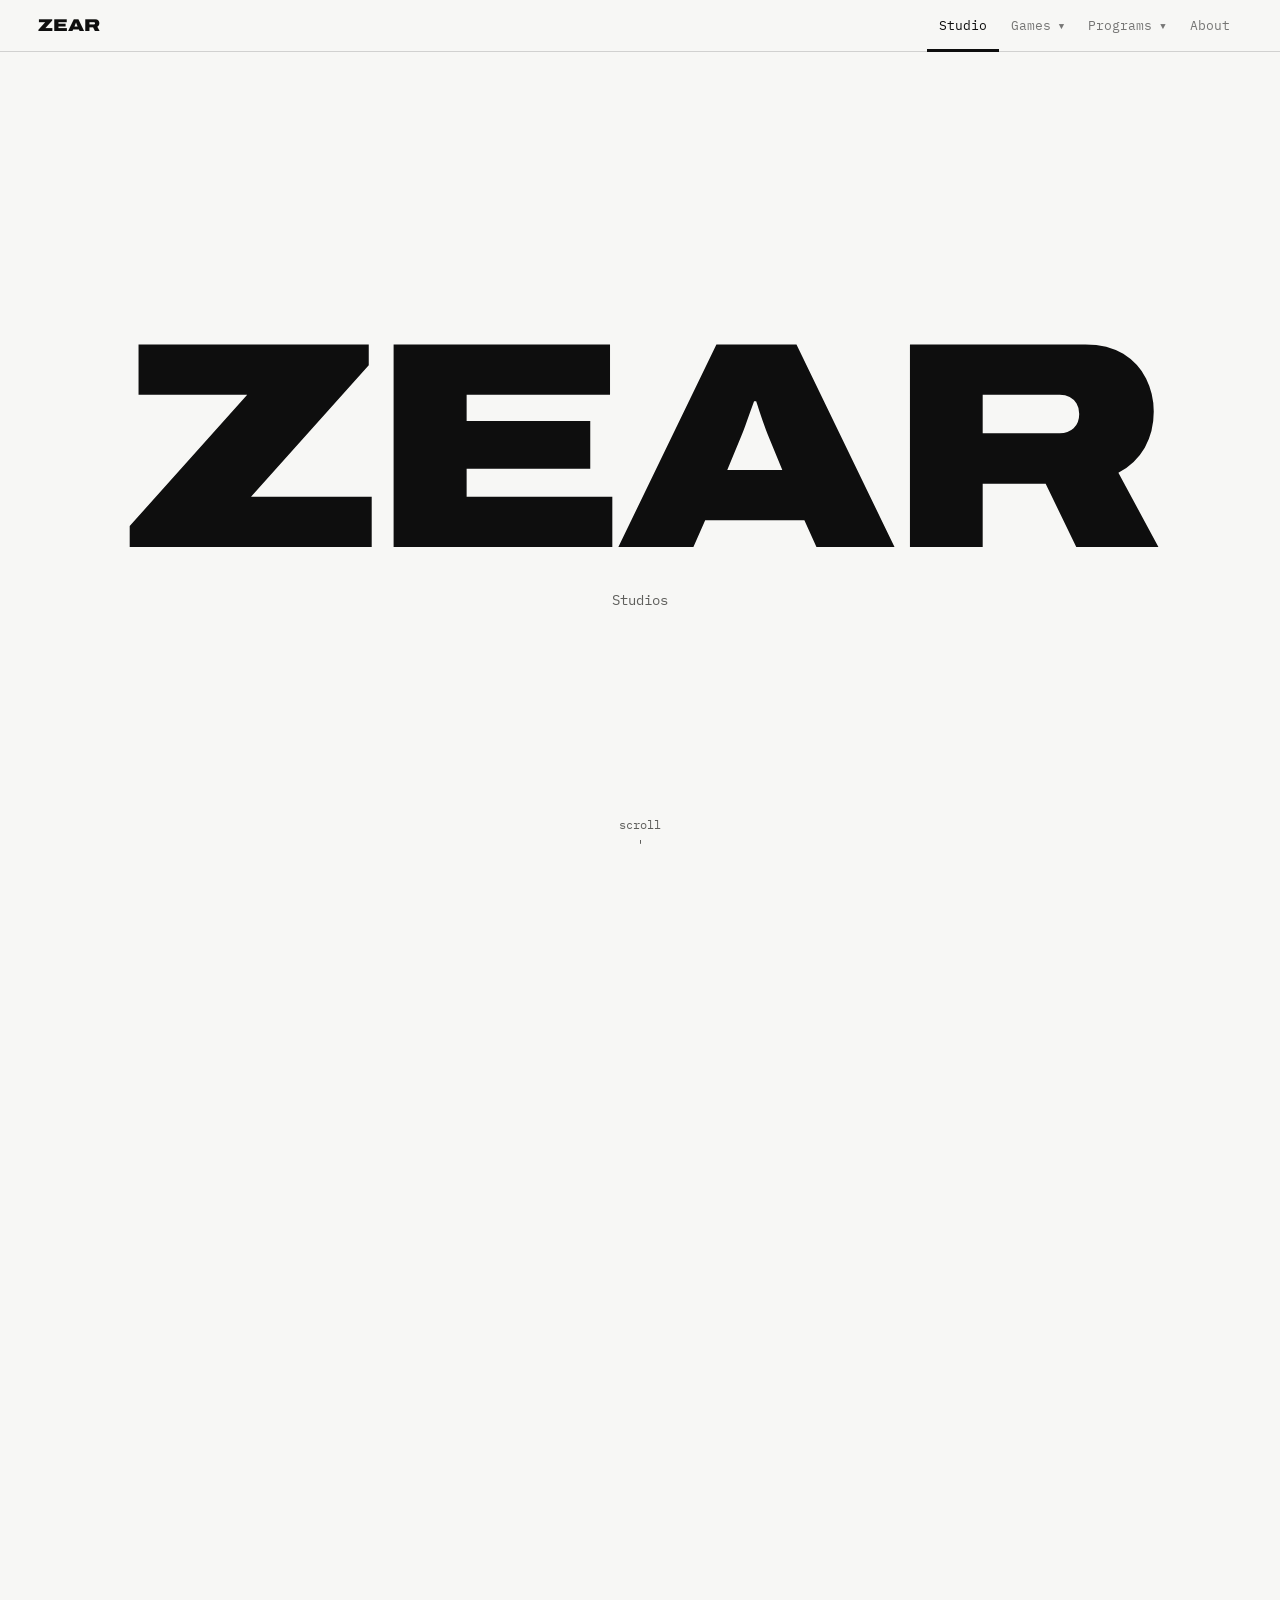
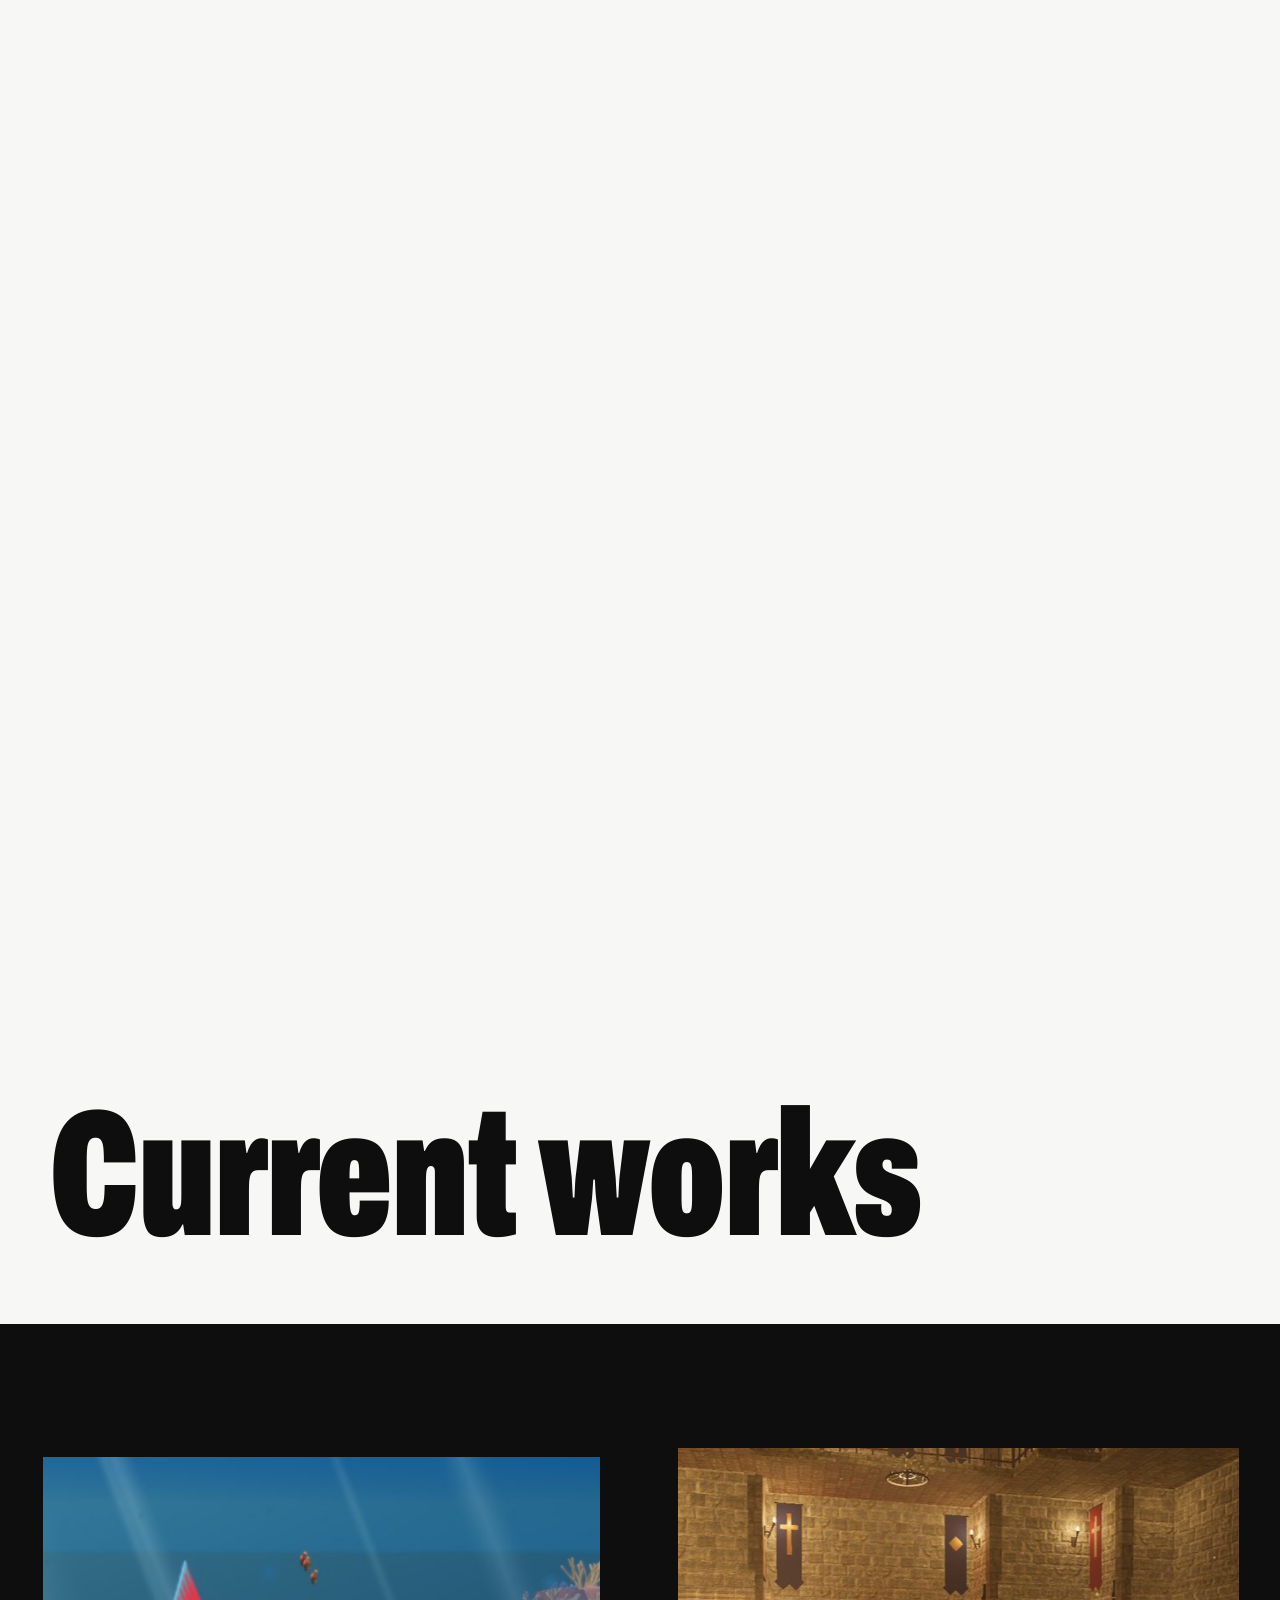
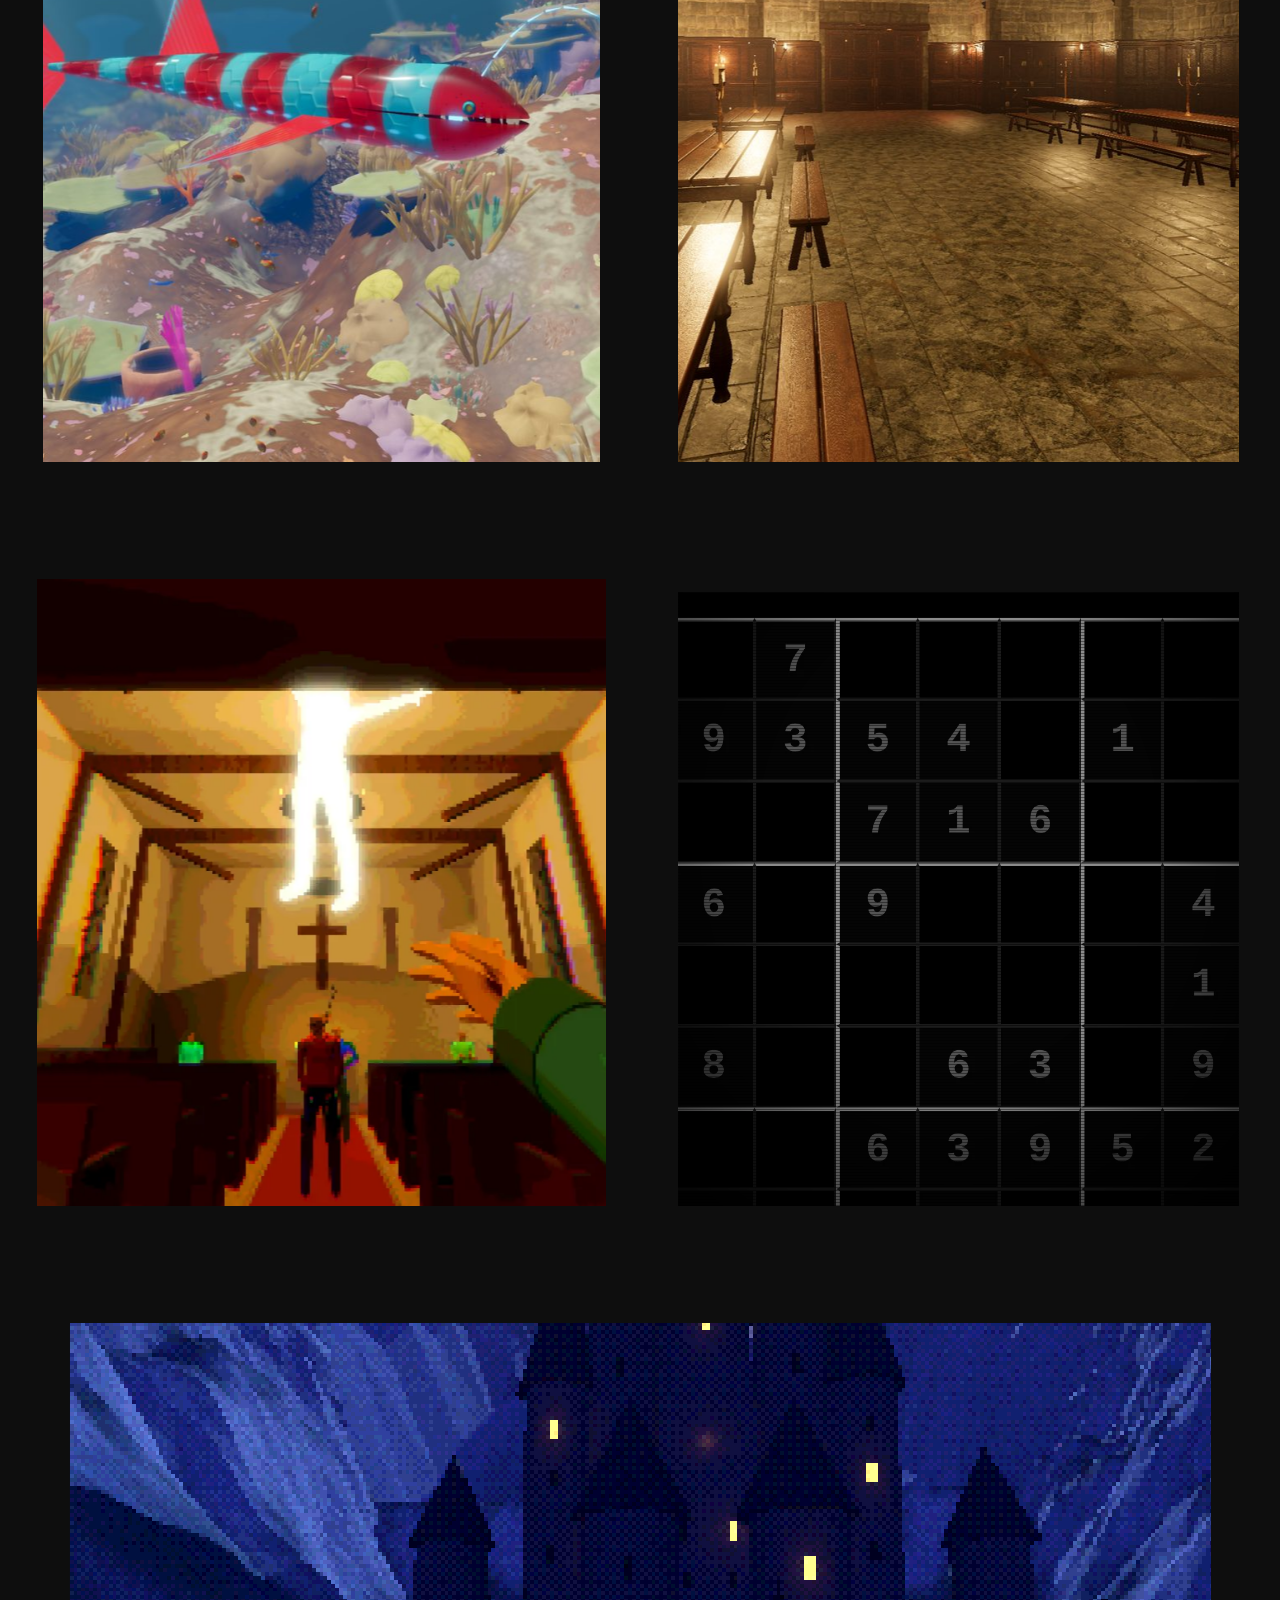
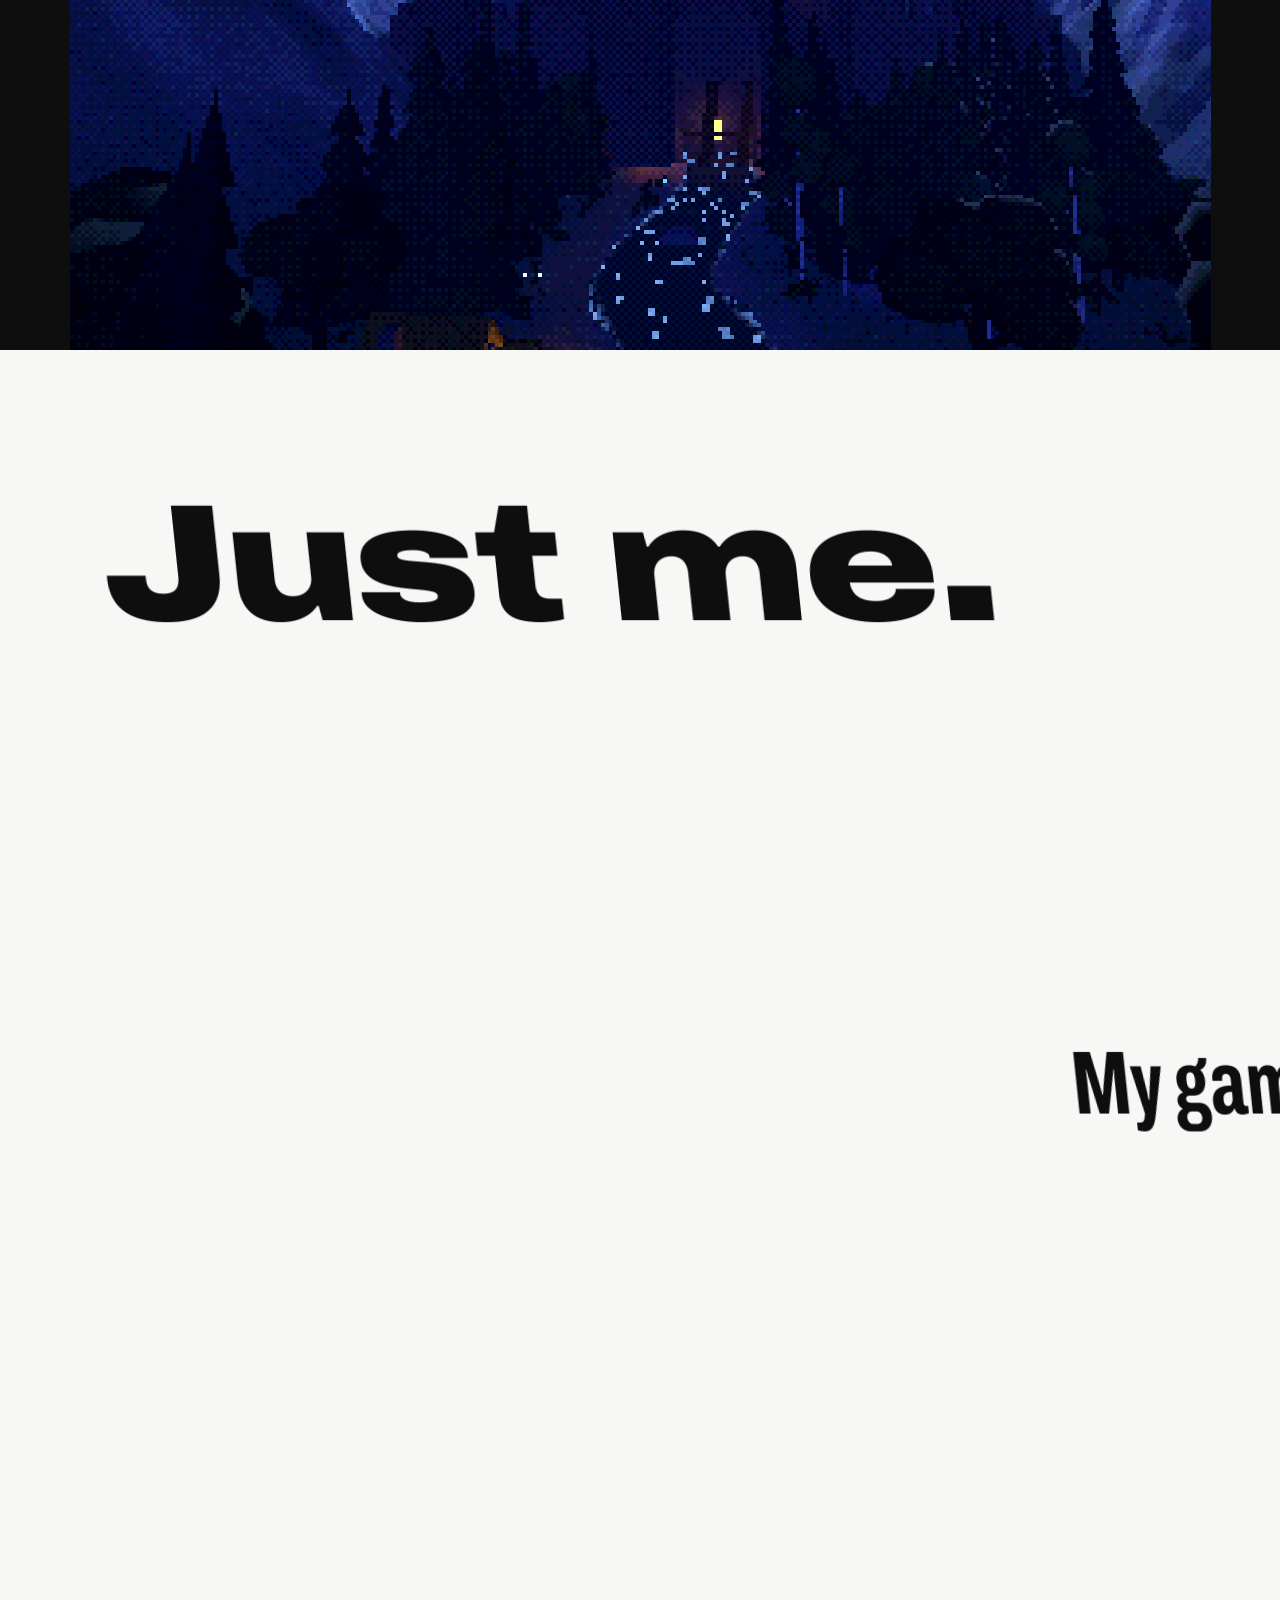
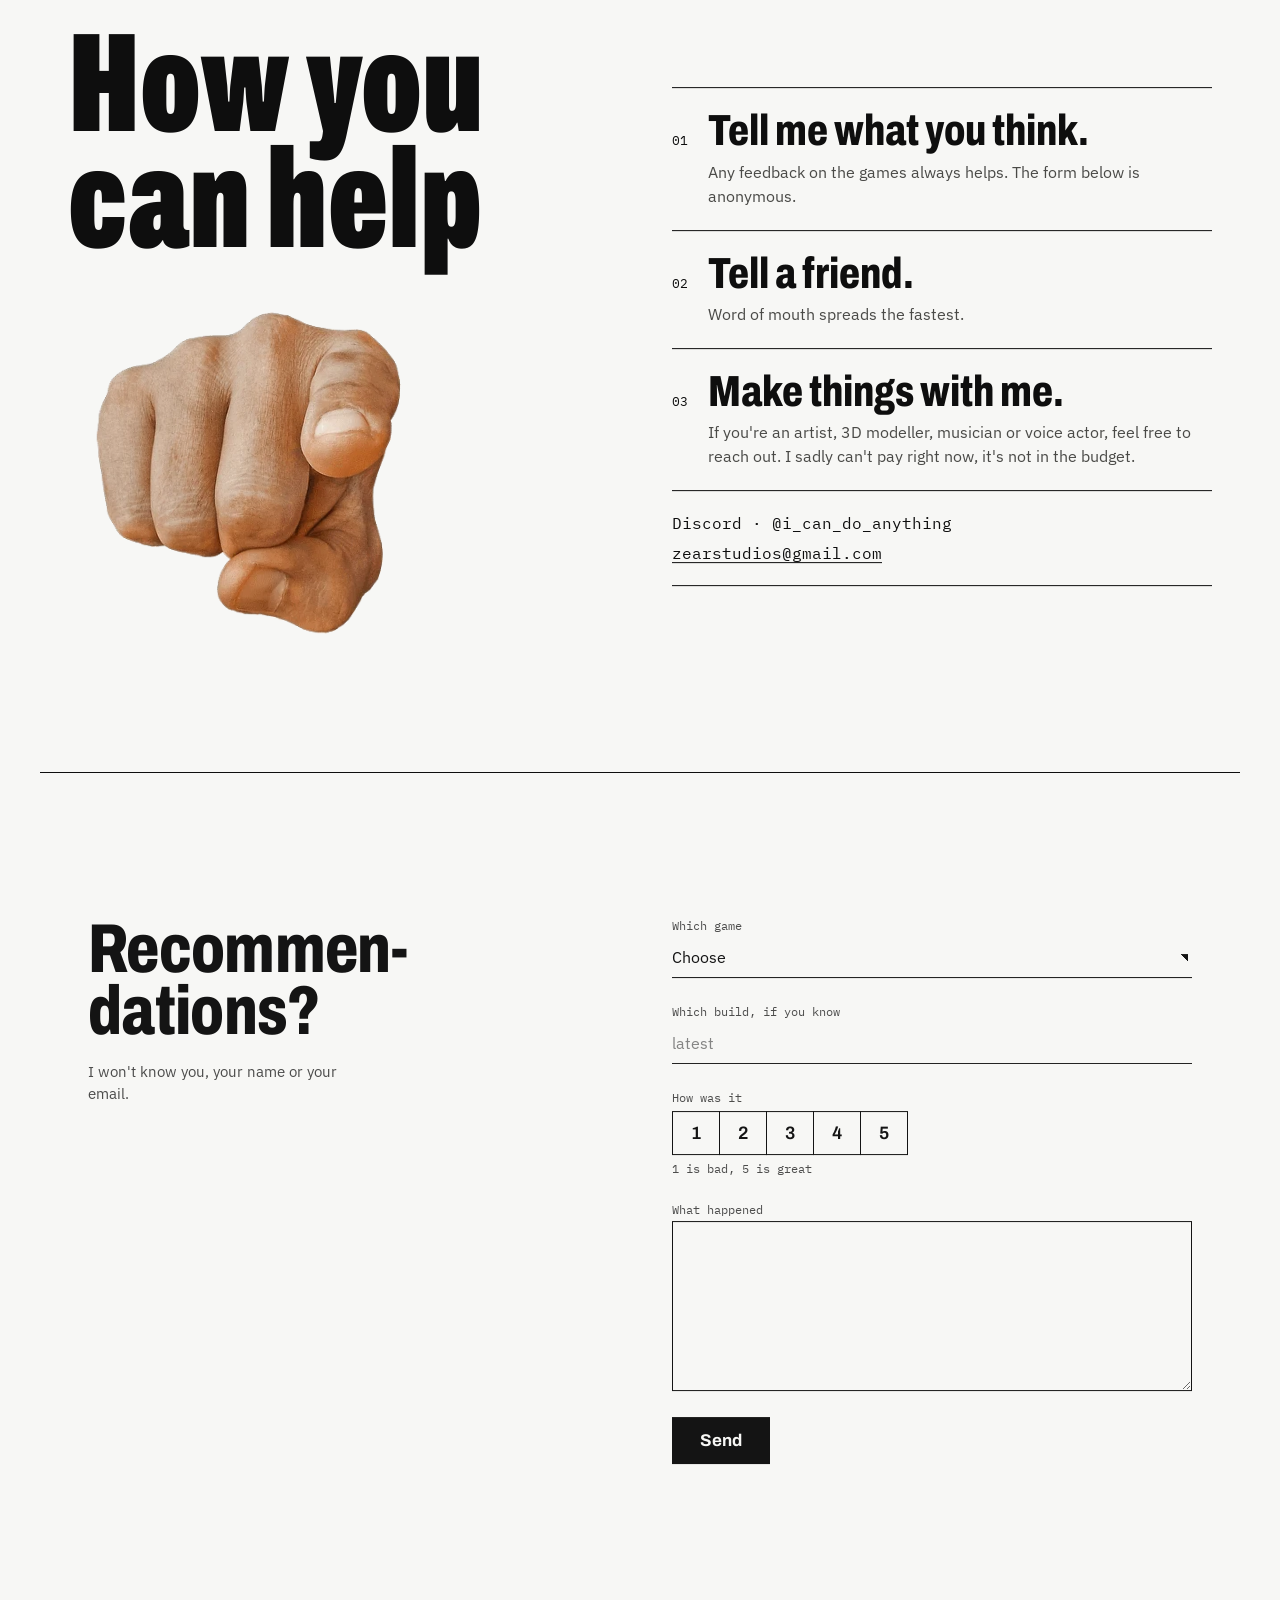
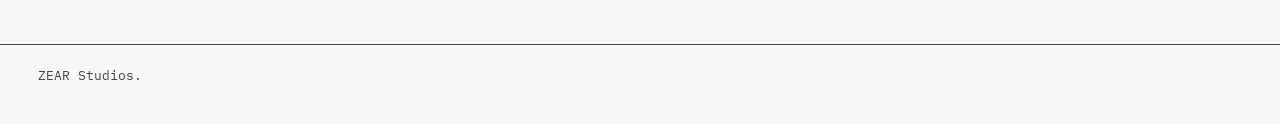
==== commit 3b995fbe: "Odin: runic title in the menu, new subtitles, no placeholder in the command bar Co-Authored-By: Clau" ====
--- a/docs/index.html
+++ b/docs/index.html
@@ -6,7 +6,7 @@
 <title>ZEAR Studios</title>
 <meta name="description" content="Playtest builds from ZEAR Studios: Hadal, One House Away From Home, Give Me Your Yoghurt, Ouroboros: Oculus and Once Upon a Moon.">
 <link rel="preload" href="fonts/archivo-latin-wdth-wght-normal.woff2" as="font" type="font/woff2" crossorigin>
-<link rel="stylesheet" href="css/site.css?v=10">
+<link rel="stylesheet" href="css/site.css?v=11">
 </head>
 <body data-tab="zear">
 
@@ -44,8 +44,8 @@
       <button type="button" data-link="programs" aria-haspopup="true" aria-expanded="false" aria-controls="programs-menu">Programs<span class="caret" aria-hidden="true">▼</span></button>
       <div class="menu" id="programs-menu">
         <a href="#odin" data-goto="odin" data-item="odin">
-          <span class="m-odin">ODIN</span>
-          <span class="m-sub">A web browser that lives in your terminal.</span>
+          <span class="m-odin" role="img" aria-label="ODIN">ᛟᛞᛁᚾ</span>
+          <span class="m-sub">Terminal-based browser</span>
         </a>
       </div>
     </div>
@@ -830,11 +830,11 @@
       <span class="od-runes" aria-hidden="true" data-scr data-glyphs="runes">ᛟᛞᛁᚾ</span>
       <span class="od-latin" aria-hidden="true">ODIN</span>
     </h1>
-    <p class="od-lede">A web browser that lives in your terminal, with an AI called Mimir at the bottom of it.</p>
+    <p class="od-lede">Terminal-based web browser, empowered by Mimir2</p>
     <form class="od-pane od-ask">
       <span class="od-tag" aria-hidden="true">Command</span>
       <label for="od-line">/mimir</label>
-      <input id="od-line" class="od-line" autocomplete="off" spellcheck="false" placeholder="type a line, press Enter: the mouth reads it">
+      <input id="od-line" class="od-line" autocomplete="off" spellcheck="false">
     </form>
   </div>
 
@@ -1114,6 +1114,6 @@
 
 <script src="vendor/gsap.min.js"></script>
 <script src="vendor/ScrollTrigger.min.js"></script>
-<script src="js/app.js?v=10"></script>
+<script src="js/app.js?v=11"></script>
 </body>
 </html>
--- a/docs/css/site.css
+++ b/docs/css/site.css
@@ -75,7 +75,7 @@
 .m-ouro { font: 700 20px var(--mono); letter-spacing: .3em; }
 .m-moon { font: 400 27px/1 var(--fell); }
 .m-moon em, .door-m em, .tab[data-tab=moon] em { font-style: italic; }
-.m-odin { font: 700 22px var(--fira); letter-spacing: .3em; color: #ff2a2a; }
+.m-odin { font: 400 30px/1 "Noto Sans Runic", serif; letter-spacing: .16em; color: #a855f7; }
 .m-sub { font: 12px var(--mono); opacity: .7; }
 .ind { position: absolute; bottom: -1px; left: 0; height: 3px; width: 0; background: var(--ind); transition: transform .45s cubic-bezier(.7,0,.2,1), width .45s cubic-bezier(.7,0,.2,1); }
 
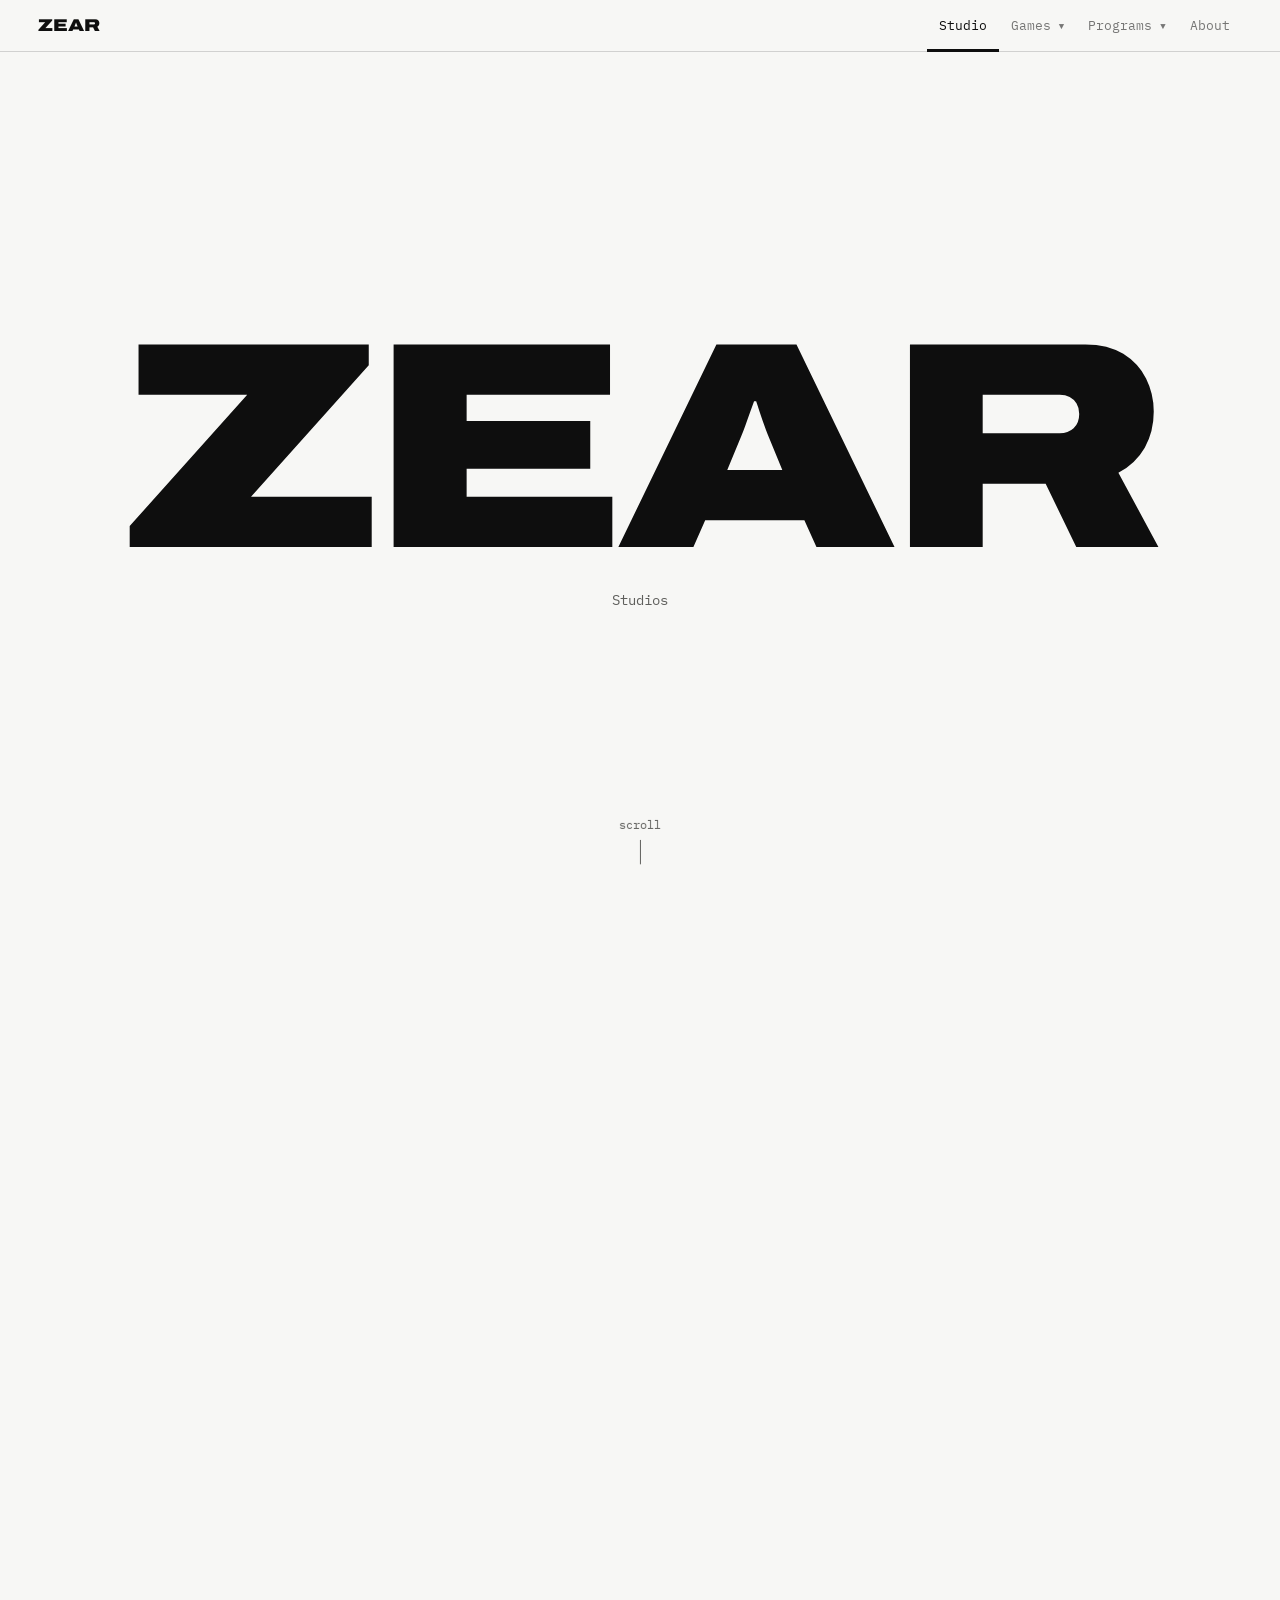
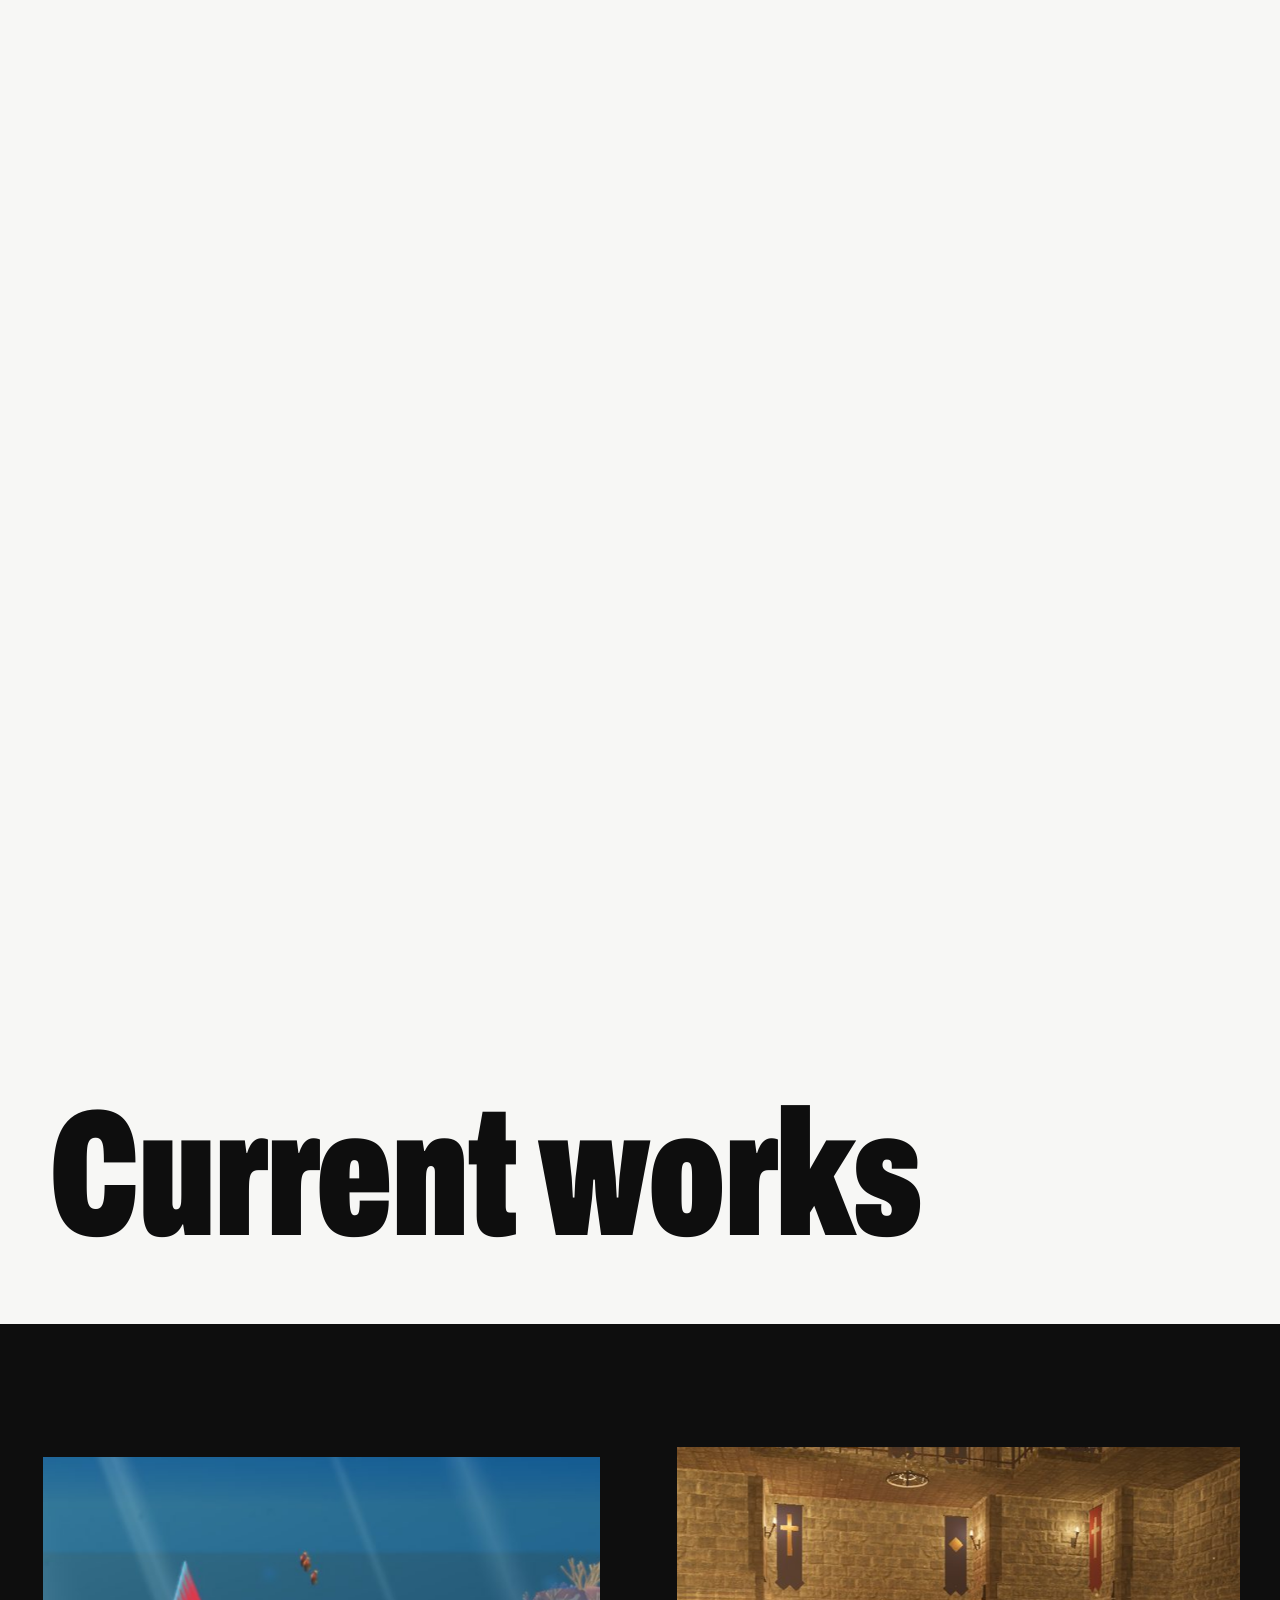
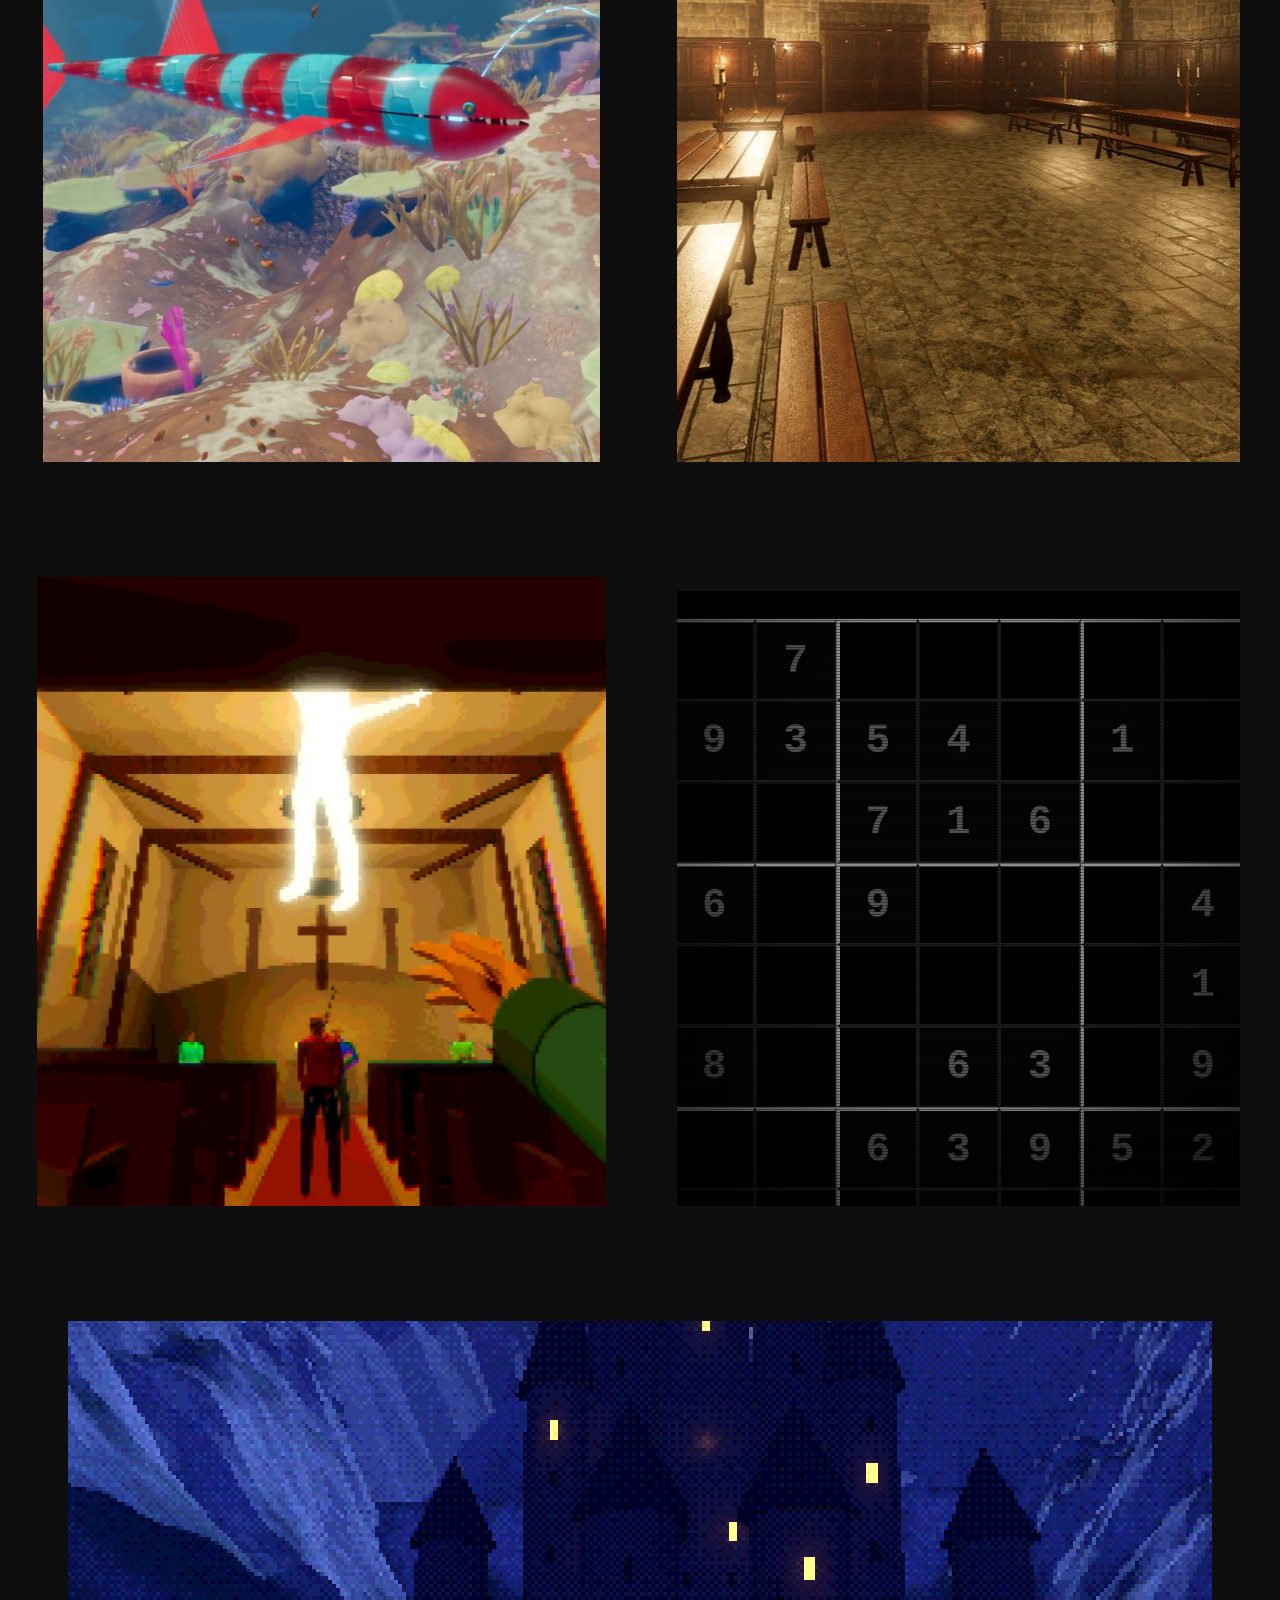
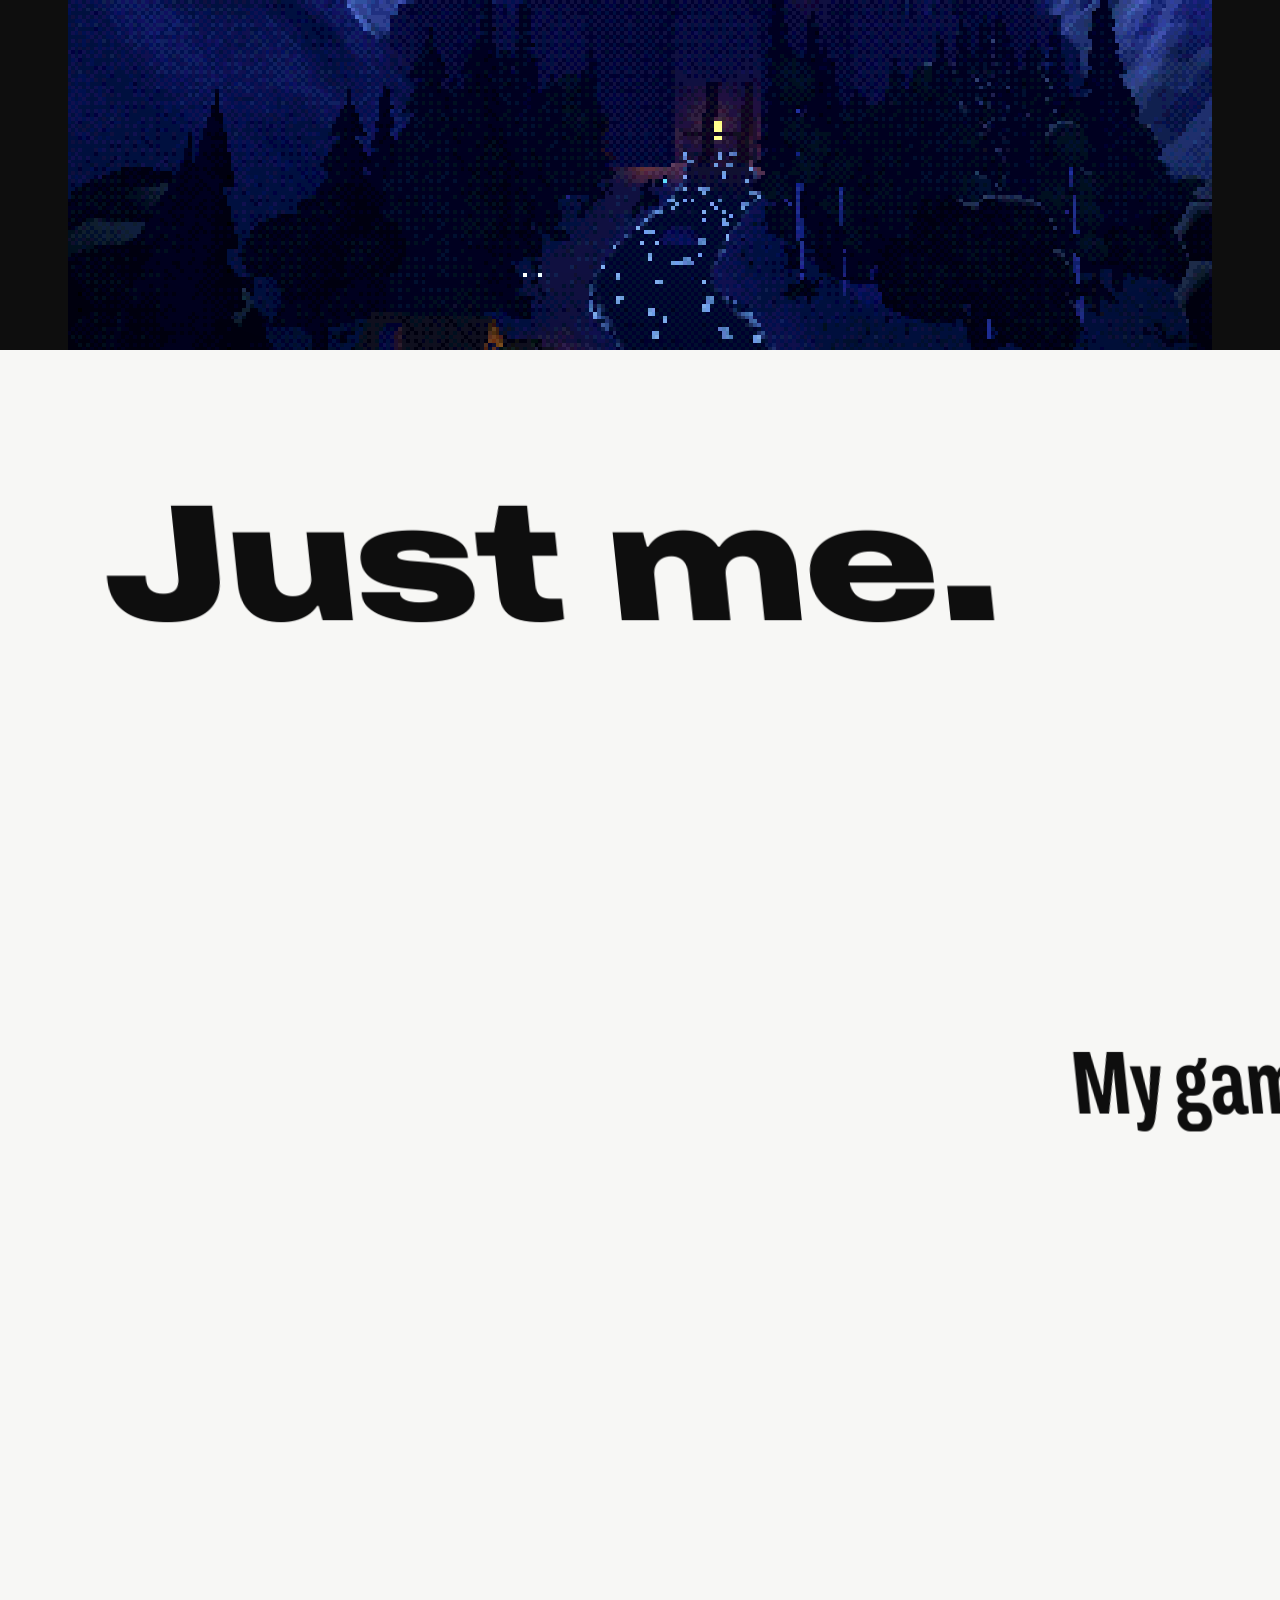
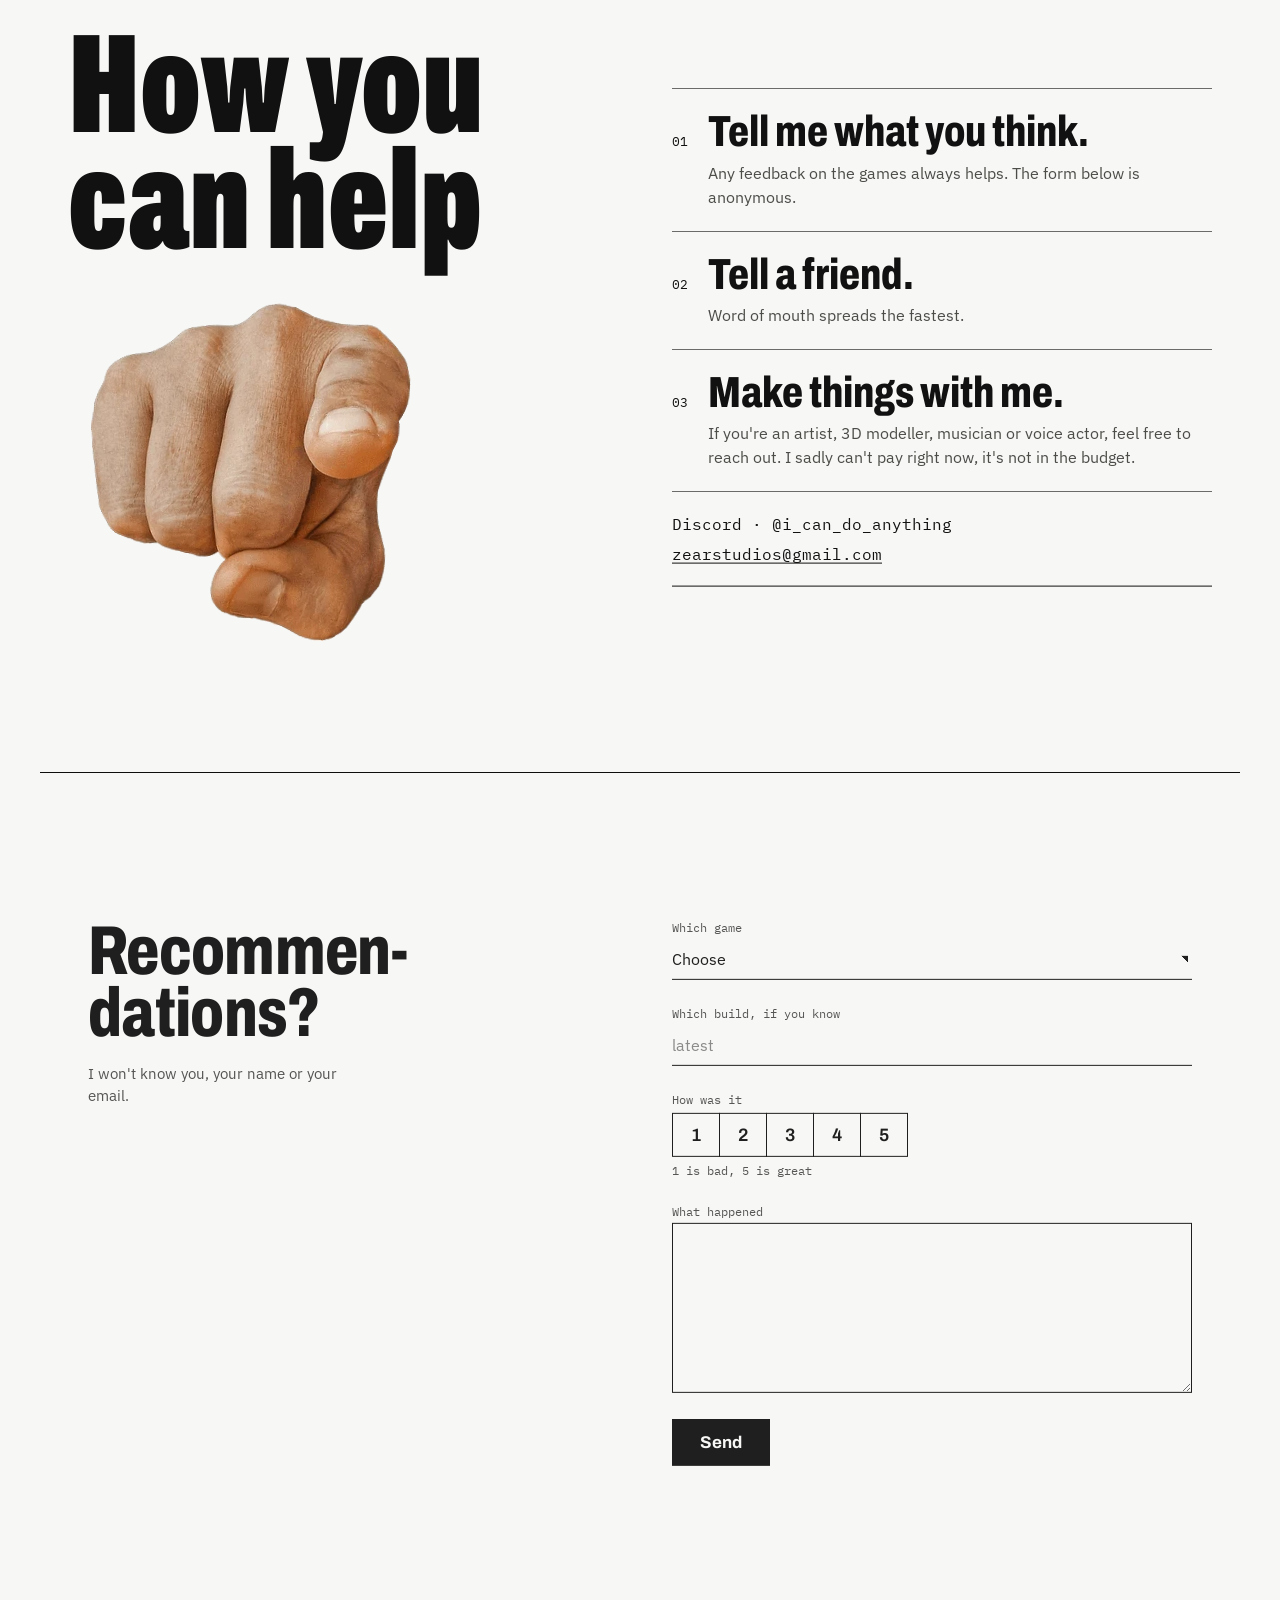
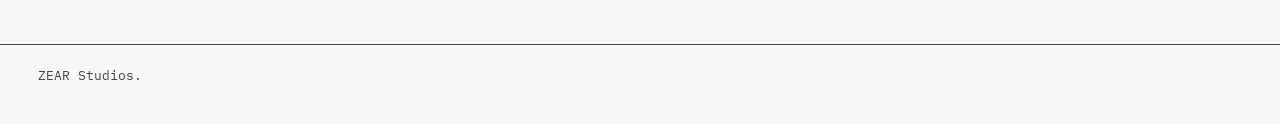
==== commit fc9d4875: "Odin: the owner's copy for What it is and Mimir Co-Authored-By: Claude Opus 5.5 <noreply@anthropic.c" ====
--- a/docs/index.html
+++ b/docs/index.html
@@ -834,7 +834,7 @@
     <form class="od-pane od-ask">
       <span class="od-tag" aria-hidden="true">Command</span>
       <label for="od-line">/mimir</label>
-      <input id="od-line" class="od-line" autocomplete="off" spellcheck="false">
+      <input id="od-line" class="od-line" autocomplete="off" spellcheck="false" aria-label="Talk to Mimir">
     </form>
   </div>
 
@@ -842,8 +842,8 @@
 
     <div class="od-text">
       <h2 class="od-h" data-scr>What it is</h2>
-      <p>Odin is a browser for the terminal. You type an address or a search into one bar and the page comes back as text: headings, links, and pictures redrawn in characters. It is built for reading, research, and using sites that let you in, all from the keyboard.</p>
-      <p>Mimir is the AI that lives inside it. It runs entirely on the laptop, with no account and no cloud.</p>
+      <p>A web browser. In your terminal. You type an address or a search, and the page comes back as text, with pictures too, returning as characters. Good for reading, research, and any site that'll let you in. No mouse needed.</p>
+      <p>Mimir lives in there with it. Runs on your laptop, no account, no cloud.</p>
     </div>
 
     <figure class="od-fig">
@@ -871,7 +871,7 @@
         </figure>
         <div class="od-text">
           <h2 class="od-h" data-scr>Mimir</h2>
-          <p>It can search the web and read the pages it finds, open a site beside the conversation, look at the pictures on a page, and save what it writes to a file.</p>
+          <p>Able to search the web and read web pages, it can look up information, describe images and even compose and save .md files to a local drive.</p>
           <div class="od-chat">
             <p class="od-you"><b>you ›</b> what are you, and what do you see from in there?</p>
             <p><b>mimir ›</b> i'm mimir, a presence living inside this terminal browser on your mac. my brain is built on the gemma 4 12b model. as for what i see, honestly, not much yet, unless you show me something worth looking at.</p>
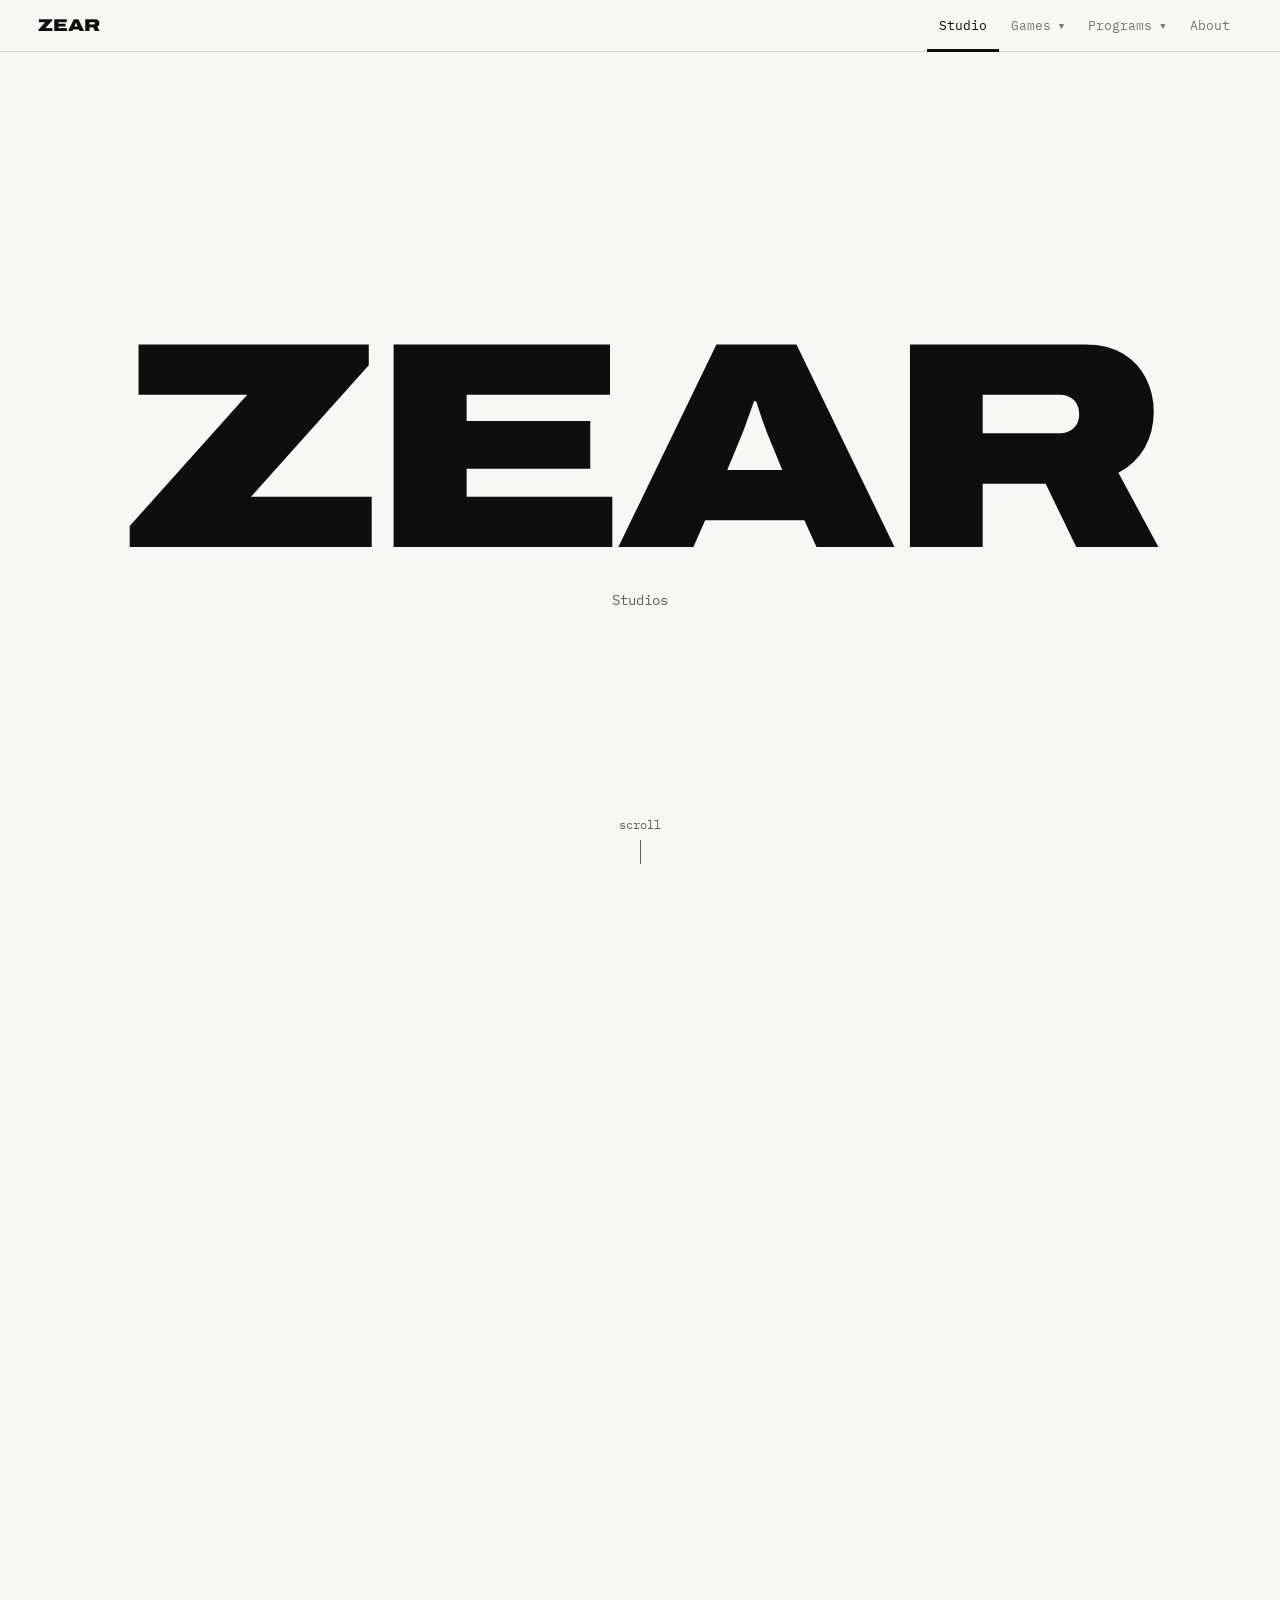
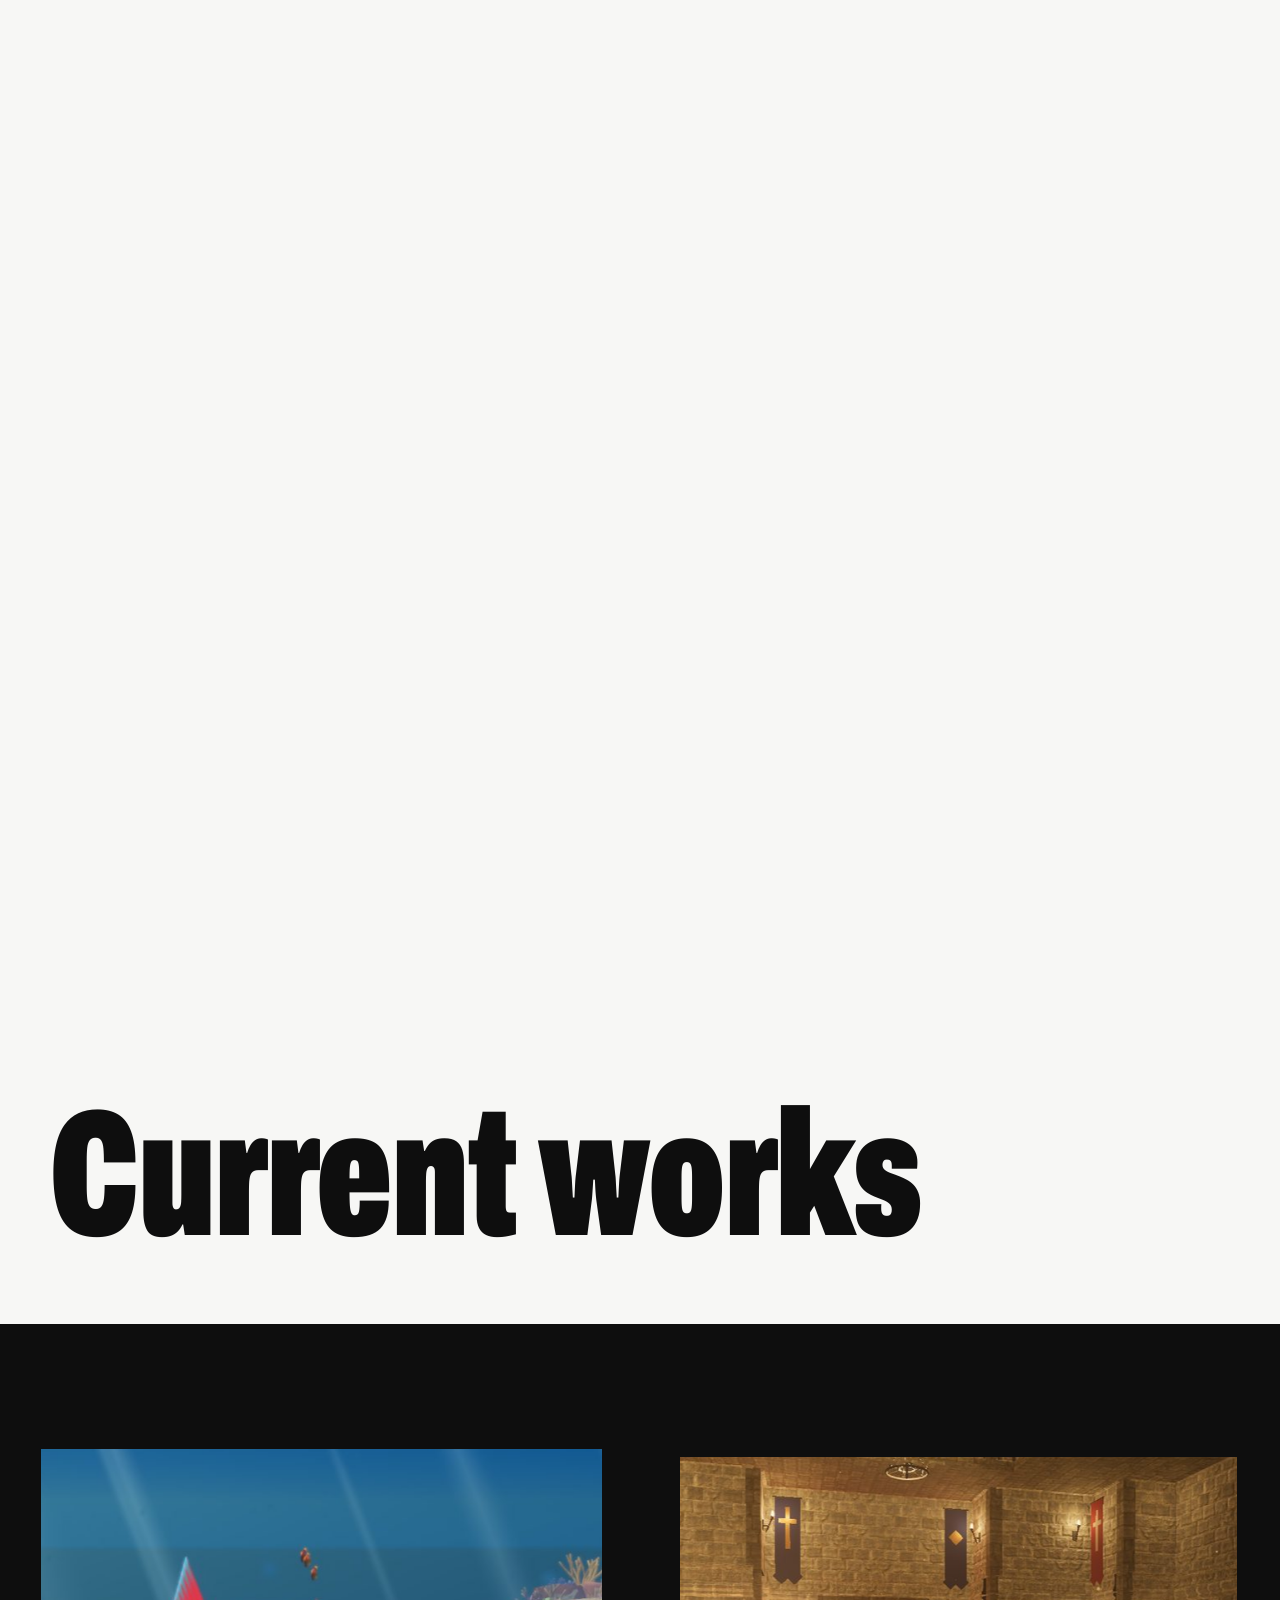
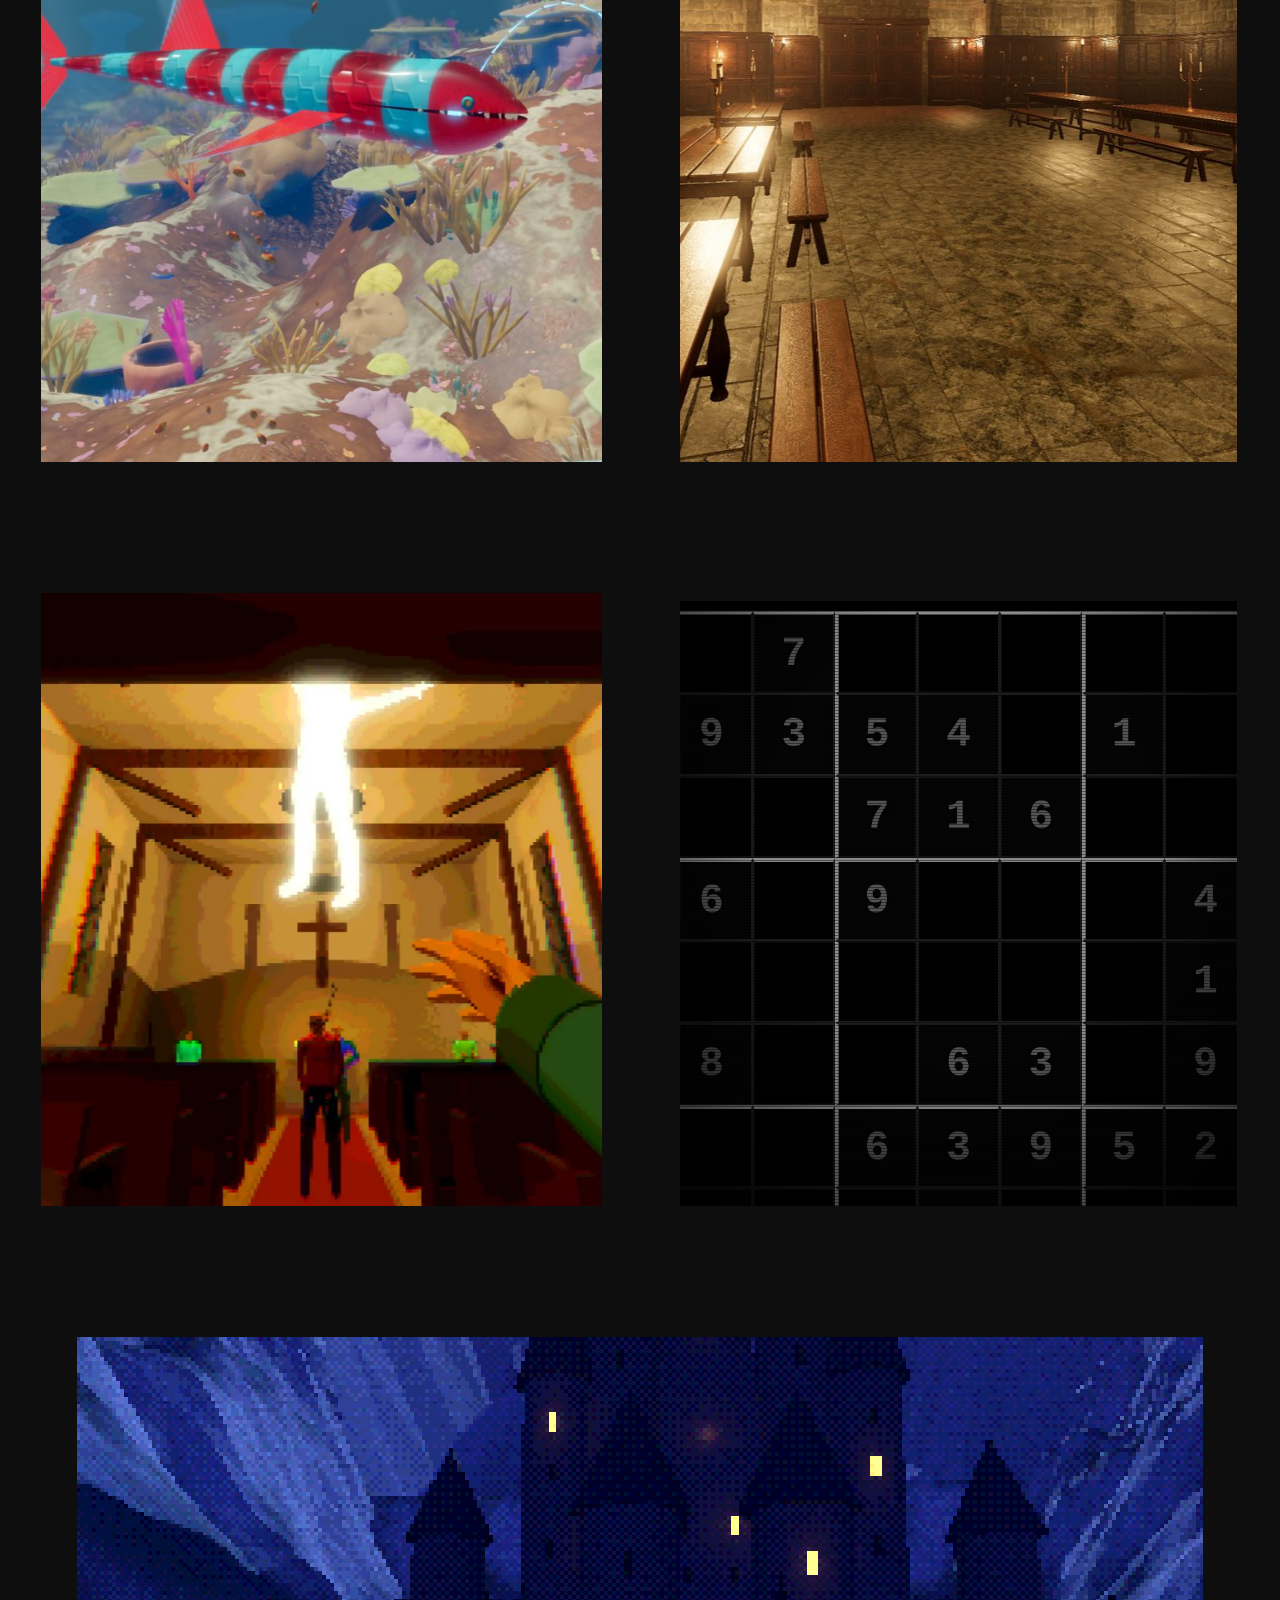
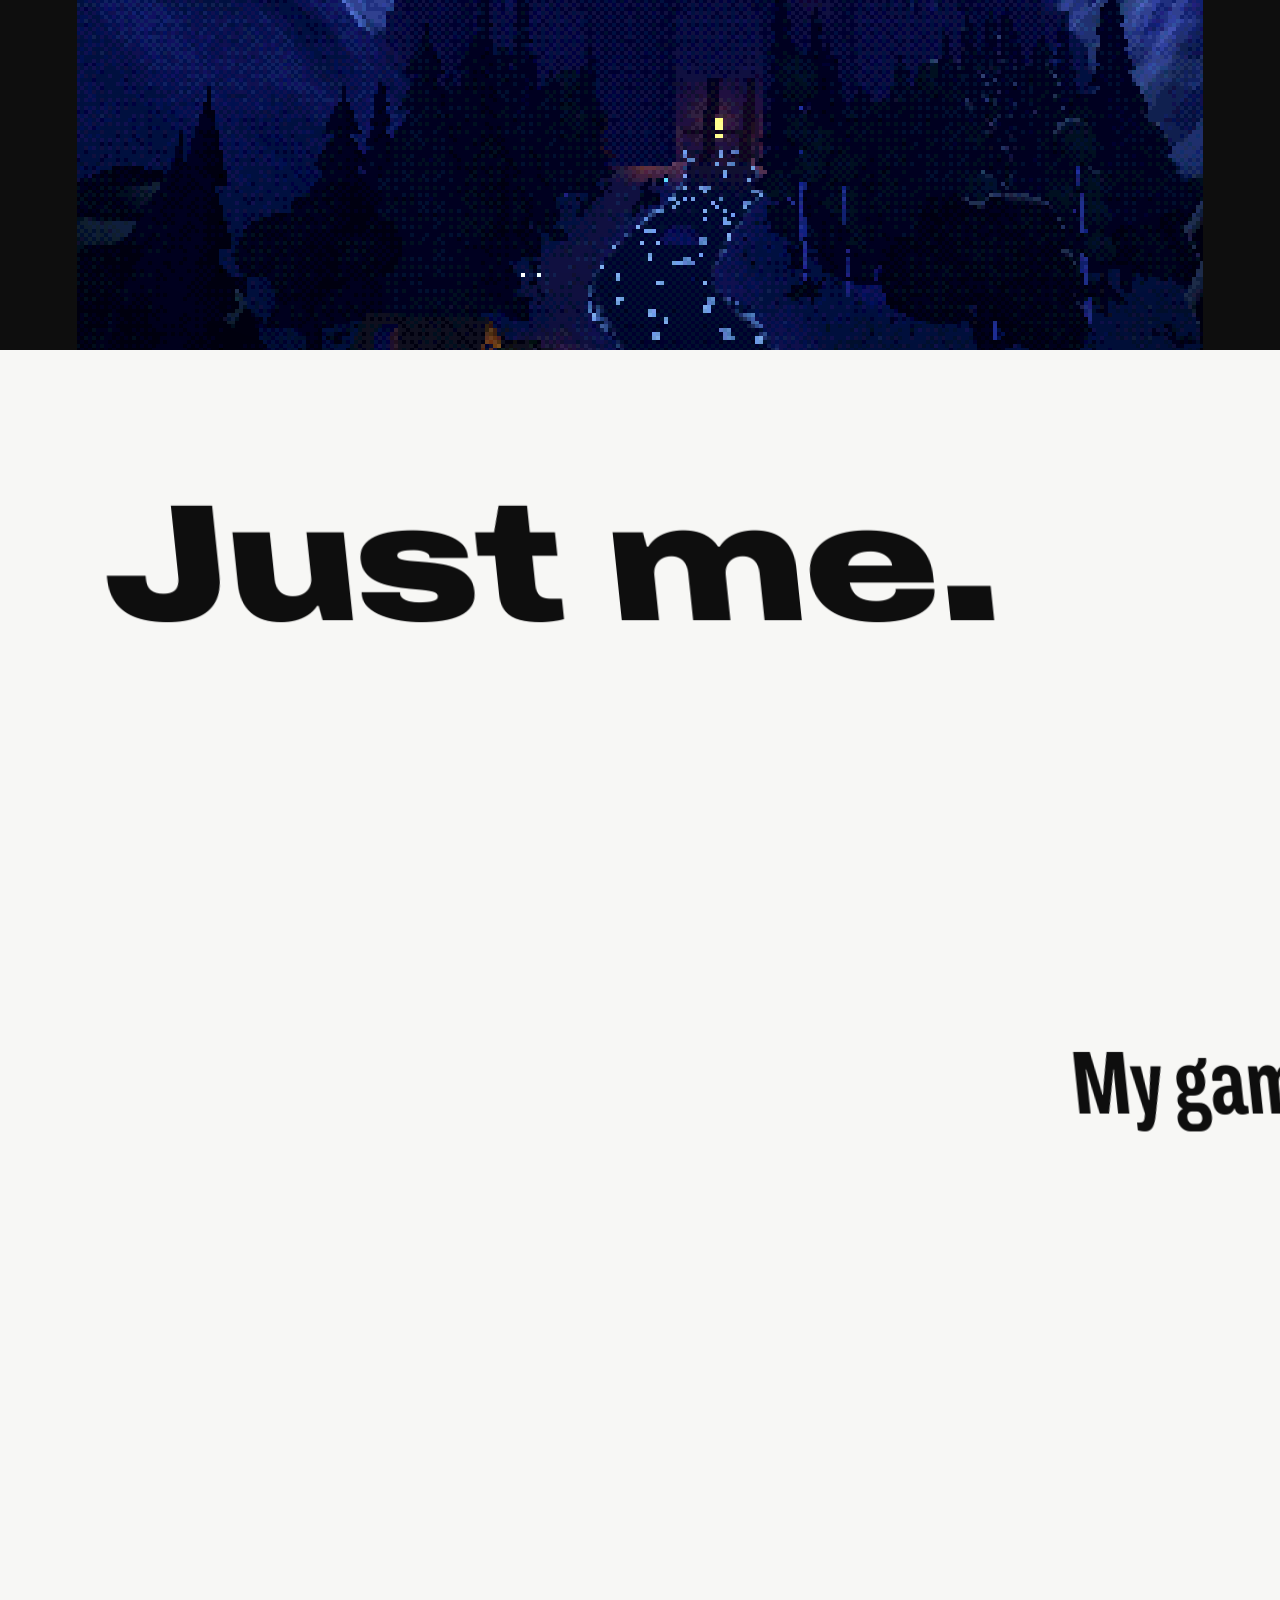
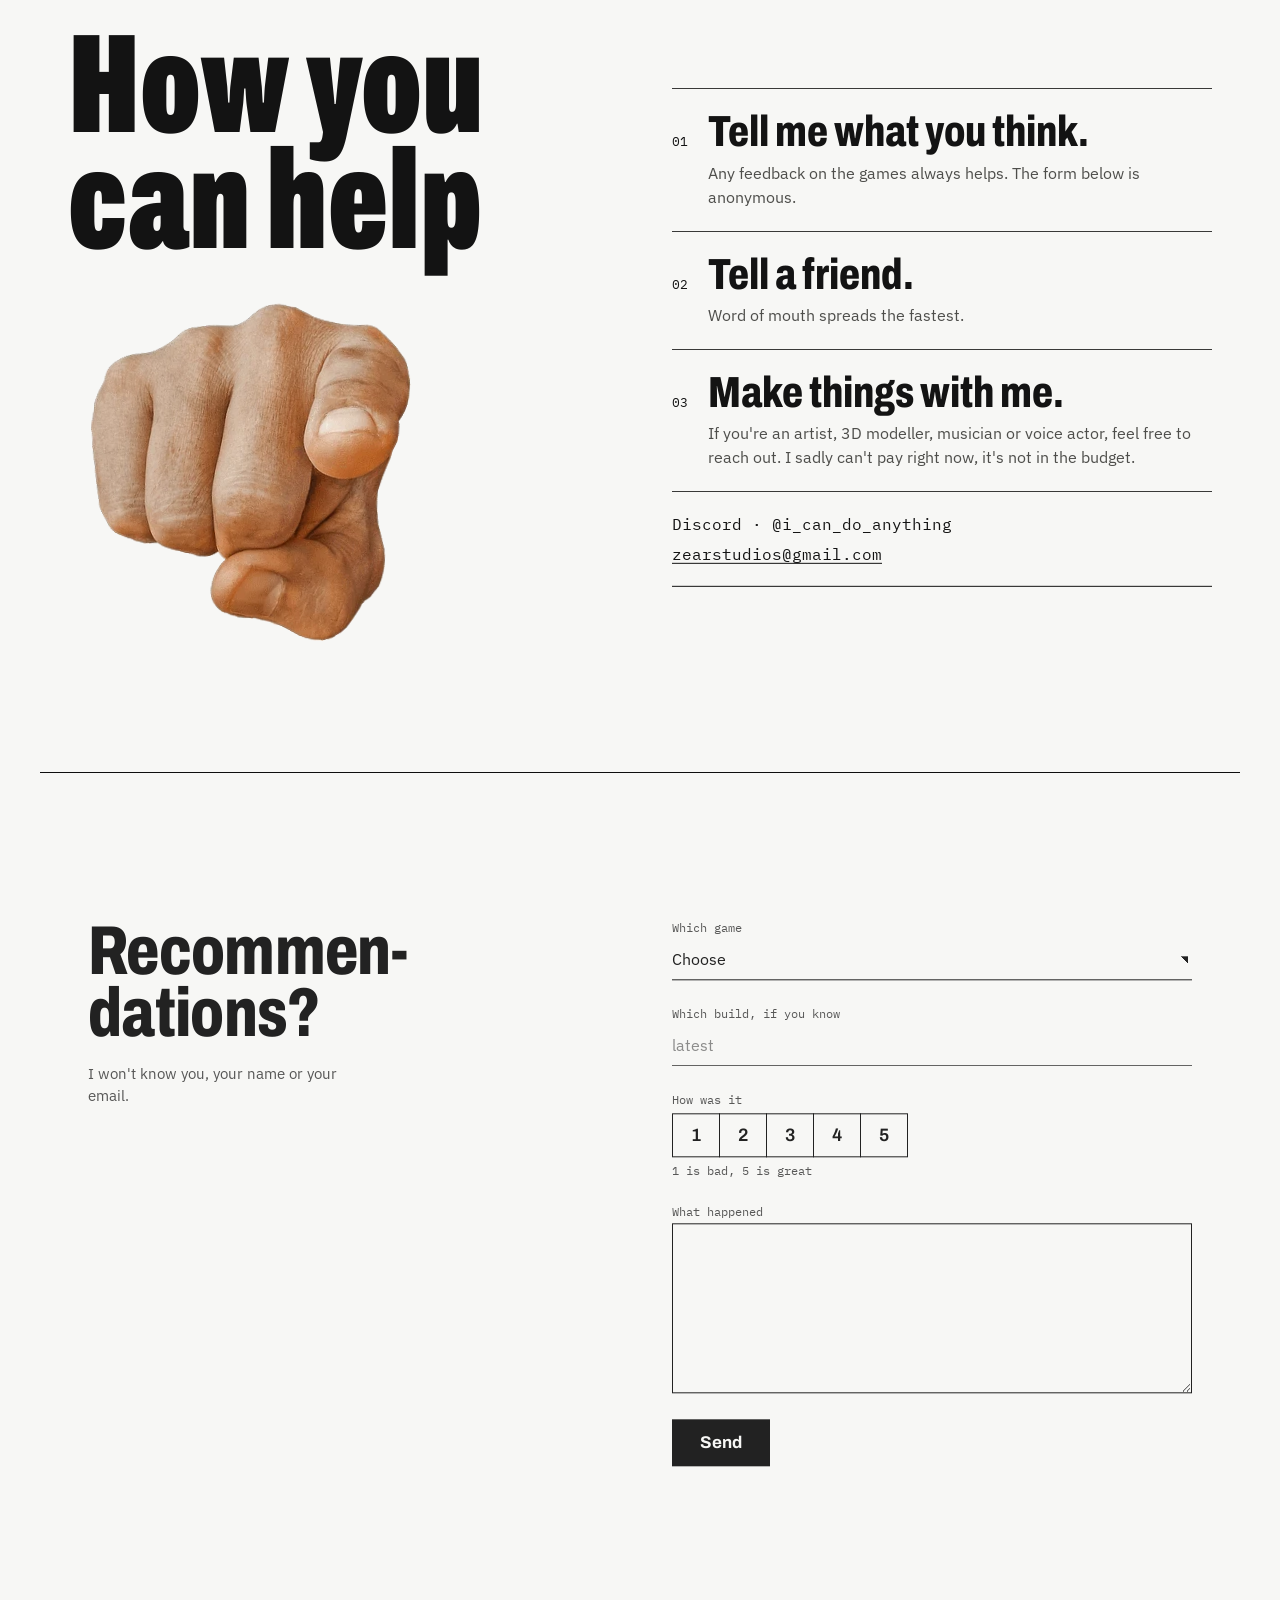
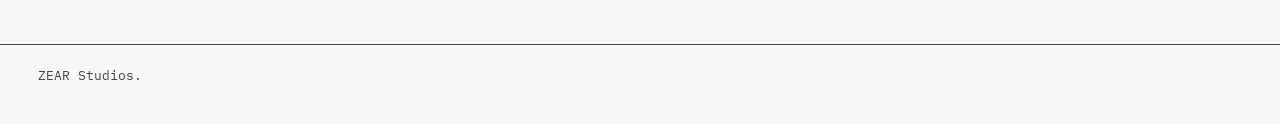
==== commit 71d1b1e1: "Add Odin page with downloads and requirements Darker red and velvet purple on the Odin page, a What " ====
--- a/docs/index.html
+++ b/docs/index.html
@@ -6,7 +6,7 @@
 <title>ZEAR Studios</title>
 <meta name="description" content="Playtest builds from ZEAR Studios: Hadal, One House Away From Home, Give Me Your Yoghurt, Ouroboros: Oculus and Once Upon a Moon.">
 <link rel="preload" href="fonts/archivo-latin-wdth-wght-normal.woff2" as="font" type="font/woff2" crossorigin>
-<link rel="stylesheet" href="css/site.css?v=11">
+<link rel="stylesheet" href="css/site.css?v=12">
 </head>
 <body data-tab="zear">
 
@@ -306,7 +306,7 @@
   <div class="scene o-ammo">
     <div class="rounds" aria-hidden="true"><i></i><i></i><i></i><i></i><i></i><i></i></div>
     <div class="ammo-lines">
-      <p class="a1" data-static>Shoot him?</p>
+      <p class="a1" data-static>Shoot it?</p>
       <p class="a2" data-static>Or the lock?</p>
     </div>
   </div>
@@ -980,24 +980,74 @@
       </ol>
     </div>
 
-    <!-- 5. stack and status -->
-    <div class="od-two od-under">
-      <div class="od-stack">
-        <h2 class="od-h" data-scr>Under the hood</h2>
-        <ul class="od-list">
-          <li><span class="od-dot" aria-hidden="true">•</span><span>Python, in one file of about 3,800 lines</span></li>
-          <li><span class="od-dot" aria-hidden="true">•</span><span>Textual and Rich for the interface</span></li>
-          <li><span class="od-dot" aria-hidden="true">•</span><span>Requests and BeautifulSoup for the reader</span></li>
-          <li><span class="od-dot" aria-hidden="true">•</span><span>Playwright driving headless Chromium for the live engine</span></li>
-          <li><span class="od-dot" aria-hidden="true">•</span><span>MLX on Apple silicon for the model</span></li>
-          <li><span class="od-dot" aria-hidden="true">•</span><span>Mimir2: a 12B parameter 4-bit model</span></li>
+    <!-- 5. requirements -->
+    <div class="od-needs">
+      <h2 class="od-h" data-scr>What it needs</h2>
+      <p class="od-wide">Mimir runs on your own machine, so the machine has to be able to hold it. Odin on its own asks for very little.</p>
+      <div class="od-pane od-req">
+        <span class="od-tag" aria-hidden="true">Requirements</span>
+        <div class="od-sys-grid">
+          <div class="od-pane od-sys">
+            <span class="od-tag" aria-hidden="true">Mac</span>
+            <dl aria-label="Mac">
+              <div><dt>Processor</dt><dd>Apple silicon (M1 or later)</dd></div>
+              <div><dt>Memory</dt><dd>16 GB</dd></div>
+              <div><dt>Graphics card</dt><dd>Built in</dd></div>
+              <div><dt>Free disk</dt><dd>About 10 GB</dd></div>
+              <div><dt>System</dt><dd>macOS 14 or later</dd></div>
+            </dl>
+          </div>
+          <div class="od-pane od-sys">
+            <span class="od-tag" aria-hidden="true">Windows</span>
+            <dl aria-label="Windows">
+              <div><dt>Processor</dt><dd>64-bit Intel or AMD, six or more modern cores</dd></div>
+              <div><dt>Memory</dt><dd>16 GB</dd></div>
+              <div><dt>Graphics card</dt><dd>Optional. About 10 to 12 GB of video memory to help</dd></div>
+              <div><dt>Free disk</dt><dd>About 12 GB</dd></div>
+              <div><dt>System</dt><dd>Windows 10 or 11, 64-bit</dd></div>
+            </dl>
+          </div>
+          <div class="od-pane od-sys">
+            <span class="od-tag" aria-hidden="true">Linux</span>
+            <dl aria-label="Linux">
+              <div><dt>Processor</dt><dd>64-bit Intel or AMD, six or more modern cores</dd></div>
+              <div><dt>Memory</dt><dd>16 GB</dd></div>
+              <div><dt>Graphics card</dt><dd>Optional. About 10 to 12 GB of video memory to help</dd></div>
+              <div><dt>Free disk</dt><dd>About 12 GB</dd></div>
+              <div><dt>System</dt><dd>A recent distribution (Ubuntu 24.04 or newer, or the like)</dd></div>
+            </dl>
+          </div>
+        </div>
+        <ul class="od-fine">
+          <li>Most of the disk and memory is Mimir: a 12-billion-parameter model, about 6 to 8 GB on disk.</li>
+          <li>A machine with 8 GB of memory is not expected to run Mimir.</li>
+          <li>Without a graphics card, Mimir still runs on the processor, slowly: a few words a second.</li>
+          <li>On a Mac the model runs through Apple's MLX and uses the whole chip.</li>
+          <li>Intel Macs, and Windows or Linux on ARM, are not supported.</li>
         </ul>
       </div>
-      <div class="od-pane od-status">
-        <span class="od-tag" aria-hidden="true">Status</span>
-        <span class="od-ring" aria-hidden="true"></span>
-        <p>A personal project by ZEAR Studios, in active development. Not released; there is nothing to download yet. A Windows version is in the works.</p>
-      </div>
+      <p class="od-wide od-aside">Odin alone, as a browser, runs on anything that can run Chromium: about 4 GB of memory and 1 GB of disk.</p>
+    </div>
+
+    <!-- 6. download: one build per system, straight from the odin-latest release -->
+    <div class="od-get">
+      <h2 class="od-h" data-scr>Get it</h2>
+      <button type="button" class="od-dl" aria-expanded="false" aria-controls="od-pick">Download</button>
+      <div class="od-pick" id="od-pick" hidden>
+        <p class="od-pick-note">pick your system</p>
+        <div class="od-pick-row">
+          <a href="https://github.com/VoidR34ver/ZEAR-Productions/releases/download/odin-latest/odin-windows-x64.zip" rel="noopener"><span>[1]</span>Windows</a>
+          <a href="https://github.com/VoidR34ver/ZEAR-Productions/releases/download/odin-latest/odin-macos-arm64.tar.gz" rel="noopener"><span>[2]</span>macOS</a>
+          <a href="https://github.com/VoidR34ver/ZEAR-Productions/releases/download/odin-latest/odin-linux-x64.tar.gz" rel="noopener"><span>[3]</span>Linux</a>
+        </div>
+        <p class="od-pick-note">with a graphics card: <a href="https://github.com/VoidR34ver/ZEAR-Productions/releases/download/odin-latest/odin-windows-x64-vulkan.zip" rel="noopener">Windows (Vulkan)</a> · <a href="https://github.com/VoidR34ver/ZEAR-Productions/releases/download/odin-latest/odin-linux-x64-vulkan.tar.gz" rel="noopener">Linux (Vulkan)</a></p>
+      </div>
+    </div>
+
+    <div class="od-pane od-status">
+      <span class="od-tag" aria-hidden="true">Status</span>
+      <span class="od-ring" aria-hidden="true"></span>
+      <p>A personal project by me, in active development.</p>
     </div>
 
   </div>
@@ -1114,6 +1164,6 @@
 
 <script src="vendor/gsap.min.js"></script>
 <script src="vendor/ScrollTrigger.min.js"></script>
-<script src="js/app.js?v=11"></script>
+<script src="js/app.js?v=12"></script>
 </body>
 </html>
--- a/docs/css/site.css
+++ b/docs/css/site.css
@@ -38,7 +38,7 @@
 body[data-tab=gmyy]   { --bg: #FBFBF8; --fg: #1F3FA8; --line: rgba(31,63,168,.22);   --ind: #E0306A; --accent: #1F3FA8; --on-accent: #FBFBF8; }
 body[data-tab=ouro]   { --bg: #000000; --fg: #ffffff; --line: rgba(255,255,255,.2);  --ind: #FF0000; --accent: #FF0000; --on-accent: #000; }
 body[data-tab=moon]   { --bg: #0A0D1F; --fg: #C9D4F0; --line: rgba(201,212,240,.18); --ind: #6B5EA8; --accent: #C9D4F0; --on-accent: #0A0D1F; }
-body[data-tab=odin]   { --bg: #000000; --fg: #ff2a2a; --line: #8a0303; --ind: #ff2a2a; --accent: #ff2a2a; --on-accent: #000; }
+body[data-tab=odin]   { --bg: #000000; --fg: #c8141c; --line: #8a0303; --ind: #c8141c; --accent: #c8141c; --on-accent: #000; }
 body[data-tab=about]  { --bg: #0B1013; --fg: #E9DCC0; --line: rgba(215,169,72,.22);  --ind: #D7A948; --accent: #D7A948; --on-accent: #0B1013; }
 
 /* ------------------------------------------------------------------ base */
@@ -75,7 +75,7 @@
 .m-ouro { font: 700 20px var(--mono); letter-spacing: .3em; }
 .m-moon { font: 400 27px/1 var(--fell); }
 .m-moon em, .door-m em, .tab[data-tab=moon] em { font-style: italic; }
-.m-odin { font: 400 30px/1 "Noto Sans Runic", serif; letter-spacing: .16em; color: #a855f7; }
+.m-odin { font: 400 30px/1 "Noto Sans Runic", serif; letter-spacing: .16em; color: #8a3fc9; }
 .m-sub { font: 12px var(--mono); opacity: .7; }
 .ind { position: absolute; bottom: -1px; left: 0; height: 3px; width: 0; background: var(--ind); transition: transform .45s cubic-bezier(.7,0,.2,1), width .45s cubic-bezier(.7,0,.2,1); }
 
@@ -657,7 +657,7 @@
 /* ======================================================================
    ODIN: a terminal page. Red on black, purple headings, double-ruled panes.
    ====================================================================== */
-.tab[data-tab=odin] { position: relative; background: #000; color: #ff2a2a; font: 16px/1.65 var(--fira); --red: #ff2a2a; --blood: #8a0303; --purple: #a855f7; }
+.tab[data-tab=odin] { position: relative; background: #000; color: #c8141c; font: 16px/1.65 var(--fira); --red: #c8141c; --blood: #8a0303; --purple: #8a3fc9; }
 .tab[data-tab=odin] p { margin: 0; text-wrap: pretty; }
 .tab[data-tab=odin] a:hover { color: var(--red); }
 .tab[data-tab=odin] input::placeholder { color: #8a0303; opacity: 1; }
@@ -680,7 +680,7 @@
 .od-text { display: grid; gap: 20px; }
 .od-body > .od-text { max-width: 68ch; }
 .od-h { margin: 0 0 8px; color: var(--purple); font-size: clamp(26px,3.6vw,44px); line-height: 1.1; font-weight: 700; text-decoration: underline; text-underline-offset: .18em; text-decoration-thickness: 2px; }
-.od-does .od-h, .od-stack .od-h { margin: 0; }
+.od-does .od-h, .od-needs .od-h, .od-get .od-h { margin: 0; }
 .od-fig { margin: 0; display: grid; gap: 14px; }
 .od-fig figcaption { font-size: 15px; text-wrap: pretty; }
 .od-vid { padding: 22px clamp(8px,1.6vw,18px) clamp(8px,1.6vw,18px); }
@@ -701,7 +701,6 @@
 .od-list li > span:last-child { text-wrap: pretty; }
 .od-list b { color: var(--purple); }
 .od-dot { color: var(--blood); }
-.od-stack .od-list { gap: 10px; }
 .od-rules { padding: clamp(40px,5vw,64px) clamp(18px,4vw,56px) clamp(32px,4vw,52px); }
 .od-rules ol { margin: 0; padding: 0; list-style: none; display: grid; gap: clamp(24px,3vw,36px); }
 .od-rules li { display: grid; grid-template-columns: auto 1fr; gap: clamp(14px,2.4vw,32px); align-items: baseline; }
@@ -709,8 +708,26 @@
 .od-rule { font-size: clamp(20px,2.7vw,34px); line-height: 1.3; font-weight: 700; text-wrap: pretty; }
 .od-more { display: grid; gap: 8px; }
 .od-more > span:last-child { text-wrap: pretty; }
-.od-under { gap: clamp(40px,6vw,80px); align-items: start; }
-.od-stack { display: grid; gap: 24px; }
+.od-needs { display: grid; gap: clamp(28px,4vw,40px); }
+.od-wide { max-width: 68ch; }
+.od-aside { padding-left: 16px; border-left: 1px solid var(--blood); }
+.od-req { padding: clamp(32px,4vw,44px) clamp(14px,2.4vw,28px) clamp(20px,3vw,32px); }
+.od-sys-grid { display: grid; grid-template-columns: repeat(auto-fit,minmax(min(100%,260px),1fr)); gap: clamp(28px,3vw,36px) clamp(16px,2vw,24px); }
+.od-sys { padding: 26px 16px 16px; }
+.od-sys dl { margin: 0; display: grid; gap: 12px; font-size: 15px; }
+.od-sys dl > div { display: grid; gap: 2px; }
+.od-sys dt { color: var(--purple); }
+.od-sys dd { margin: 0; text-wrap: pretty; }
+.od-fine { margin: clamp(24px,3vw,32px) 0 0; padding: 0; list-style: none; display: grid; gap: 6px; color: var(--blood); font-size: 14px; }
+.od-get { display: grid; justify-items: center; gap: 22px; text-align: center; }
+.od-dl { padding: 16px 40px; background: #000; color: var(--red); border: 3px double var(--red); font: 700 clamp(18px,2vw,22px) var(--fira); letter-spacing: .2em; text-transform: uppercase; cursor: pointer; transition: background-color .2s, color .2s; }
+.od-dl:hover { background: var(--red); color: #000; }
+.od-pick { display: grid; gap: 14px; justify-items: center; }
+.od-pick-note { color: var(--blood); font-size: 14px; }
+.od-pick-row { display: flex; flex-wrap: wrap; justify-content: center; gap: 12px; }
+.od-pick-row a { display: flex; gap: 10px; align-items: baseline; padding: 12px 22px; border: 3px double var(--blood); text-decoration: none; color: var(--red); transition: border-color .2s; }
+.od-pick-row a:hover, .od-pick-row a:focus-visible { border-color: var(--red); }
+.od-pick-row span { color: var(--purple); }
 .od-status { padding: 28px clamp(16px,2.4vw,24px) 22px; display: flex; gap: 14px; align-items: baseline; }
 .od-ring { flex: none; width: .8em; height: .8em; border: 2px solid var(--blood); border-radius: 50%; transform: translateY(.05em); }
 
